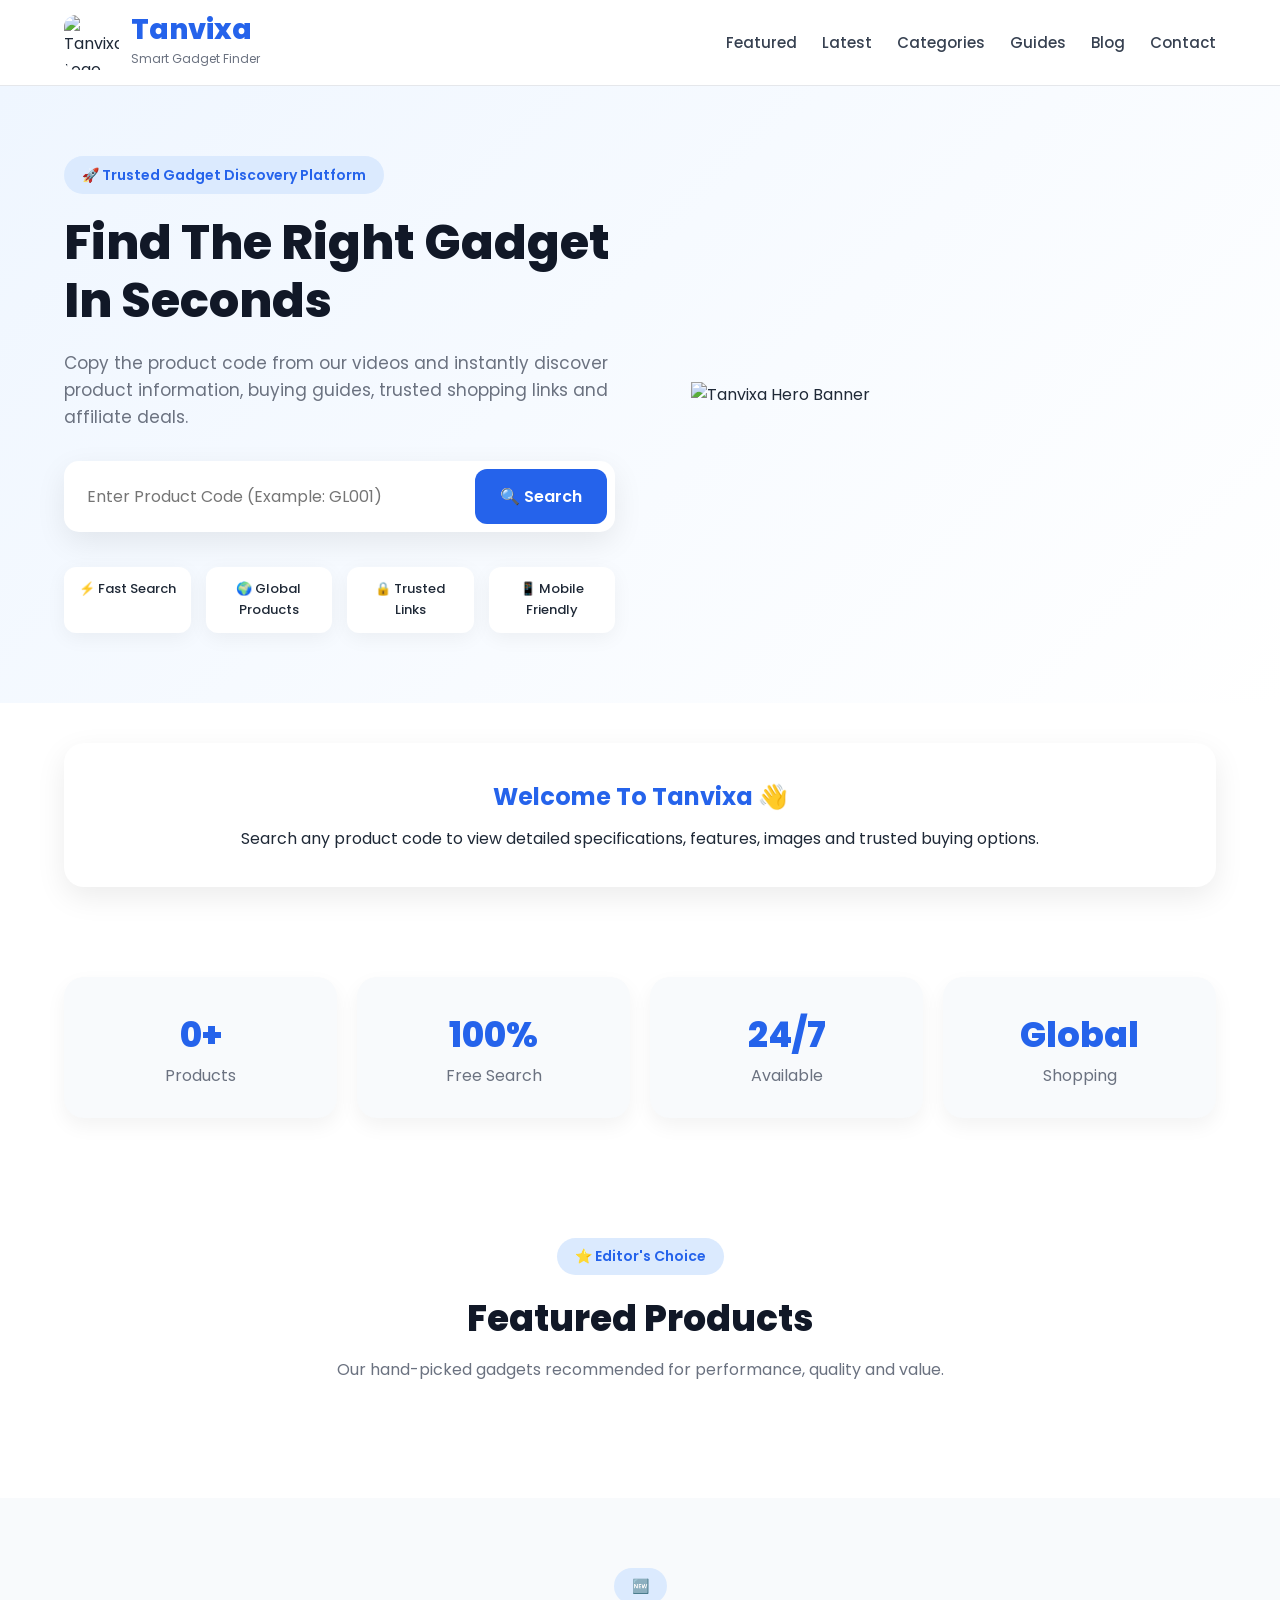
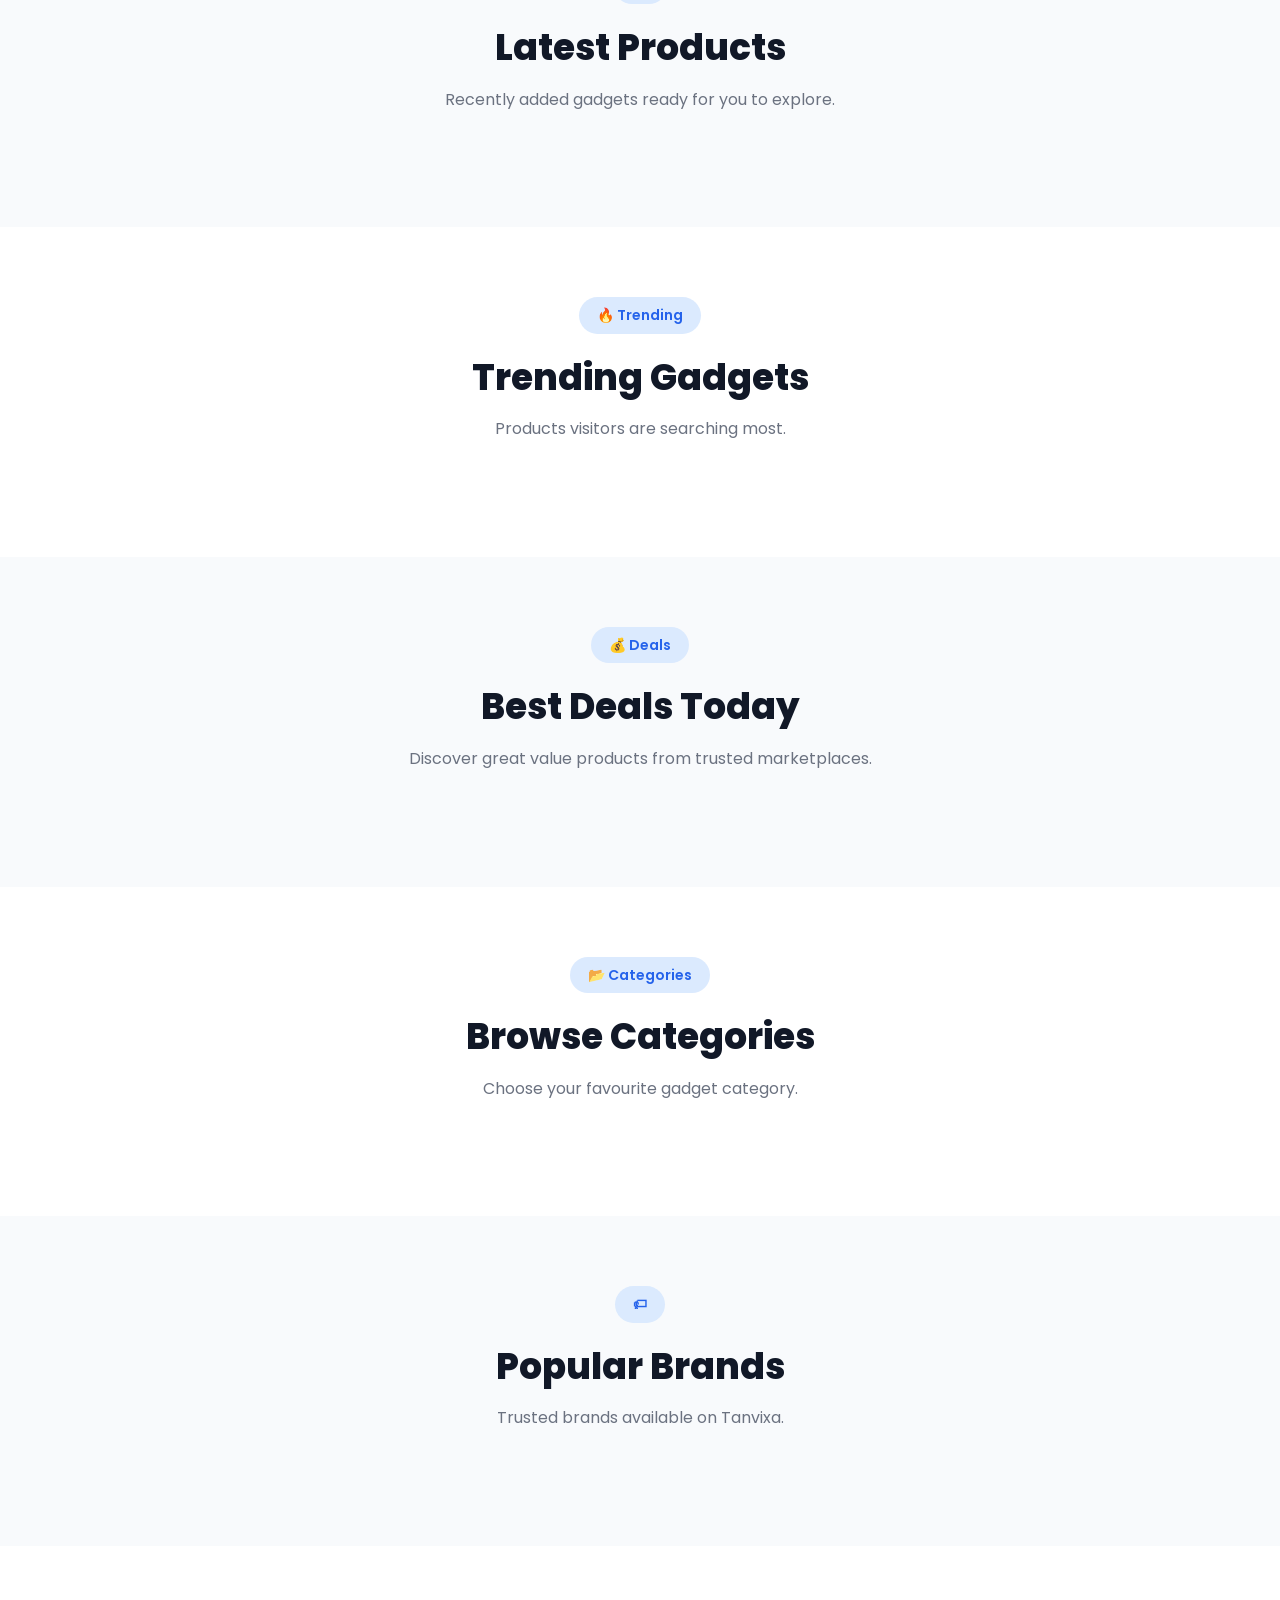
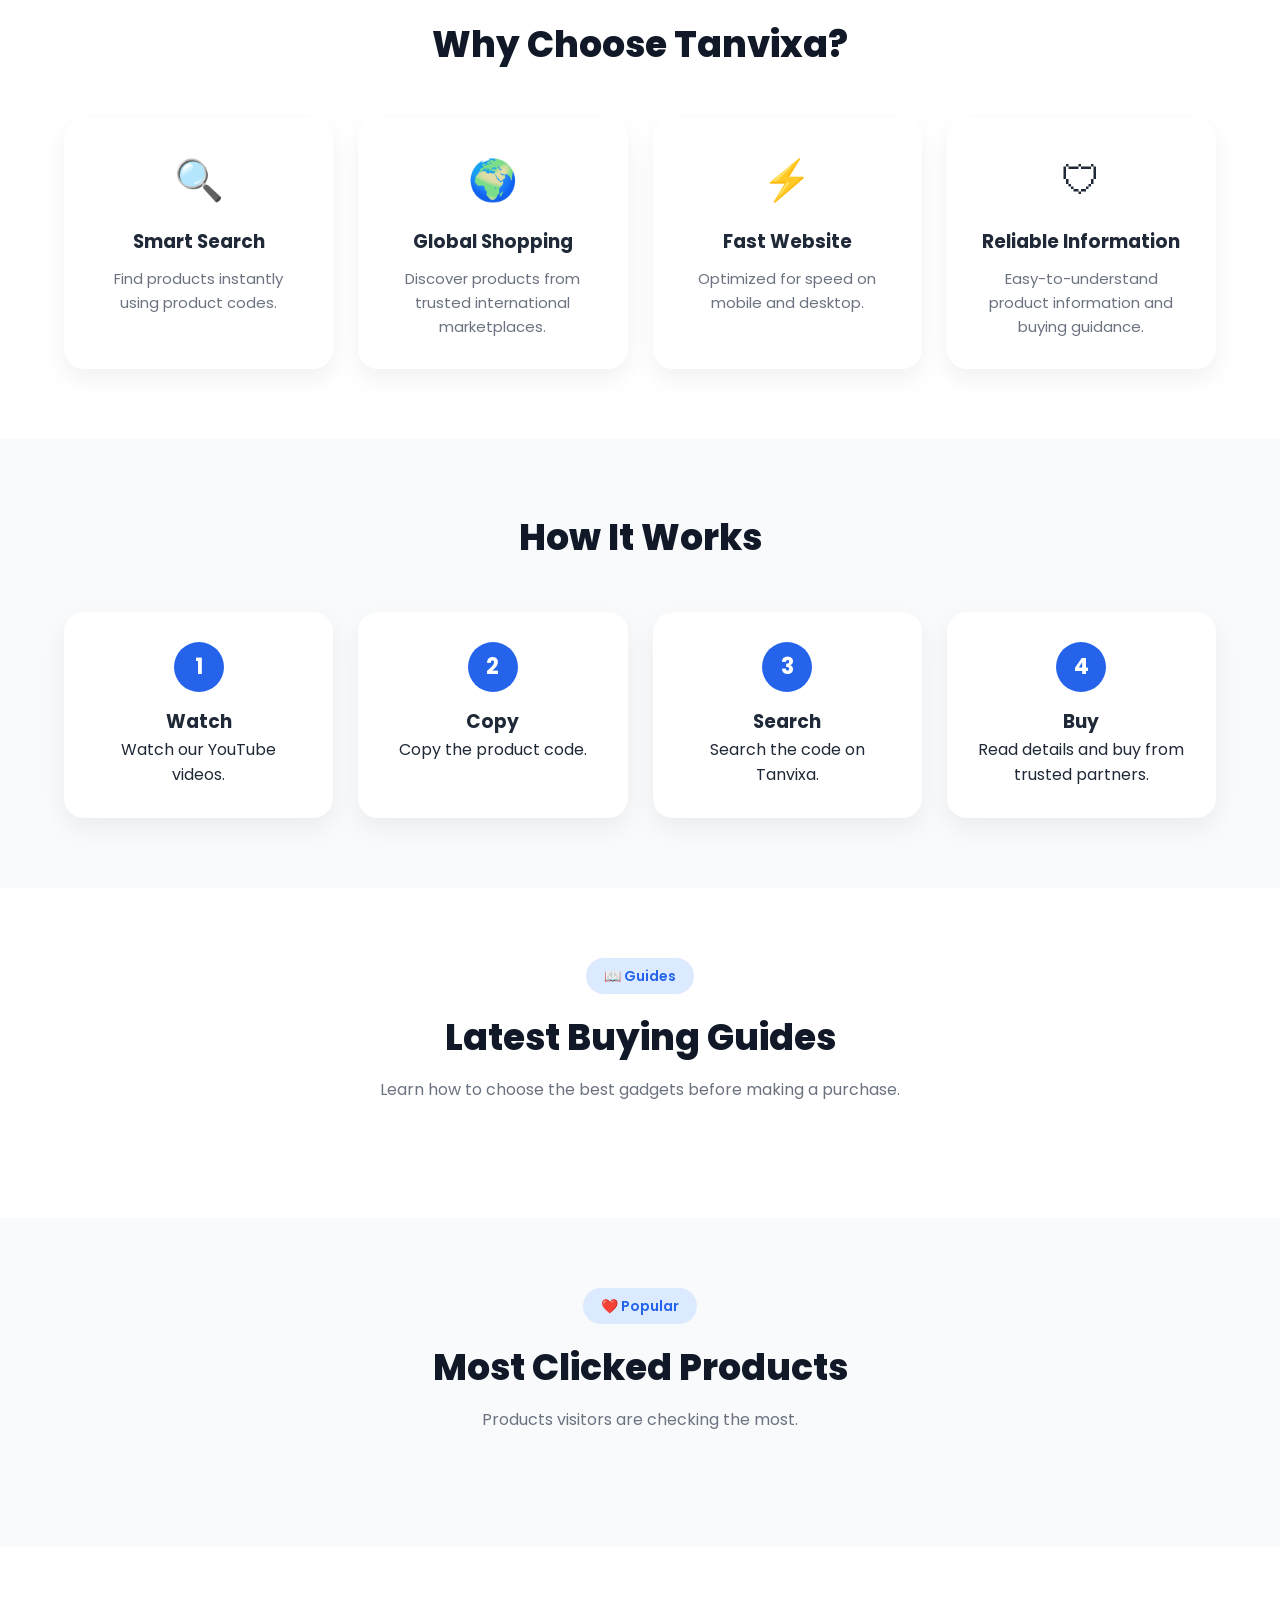
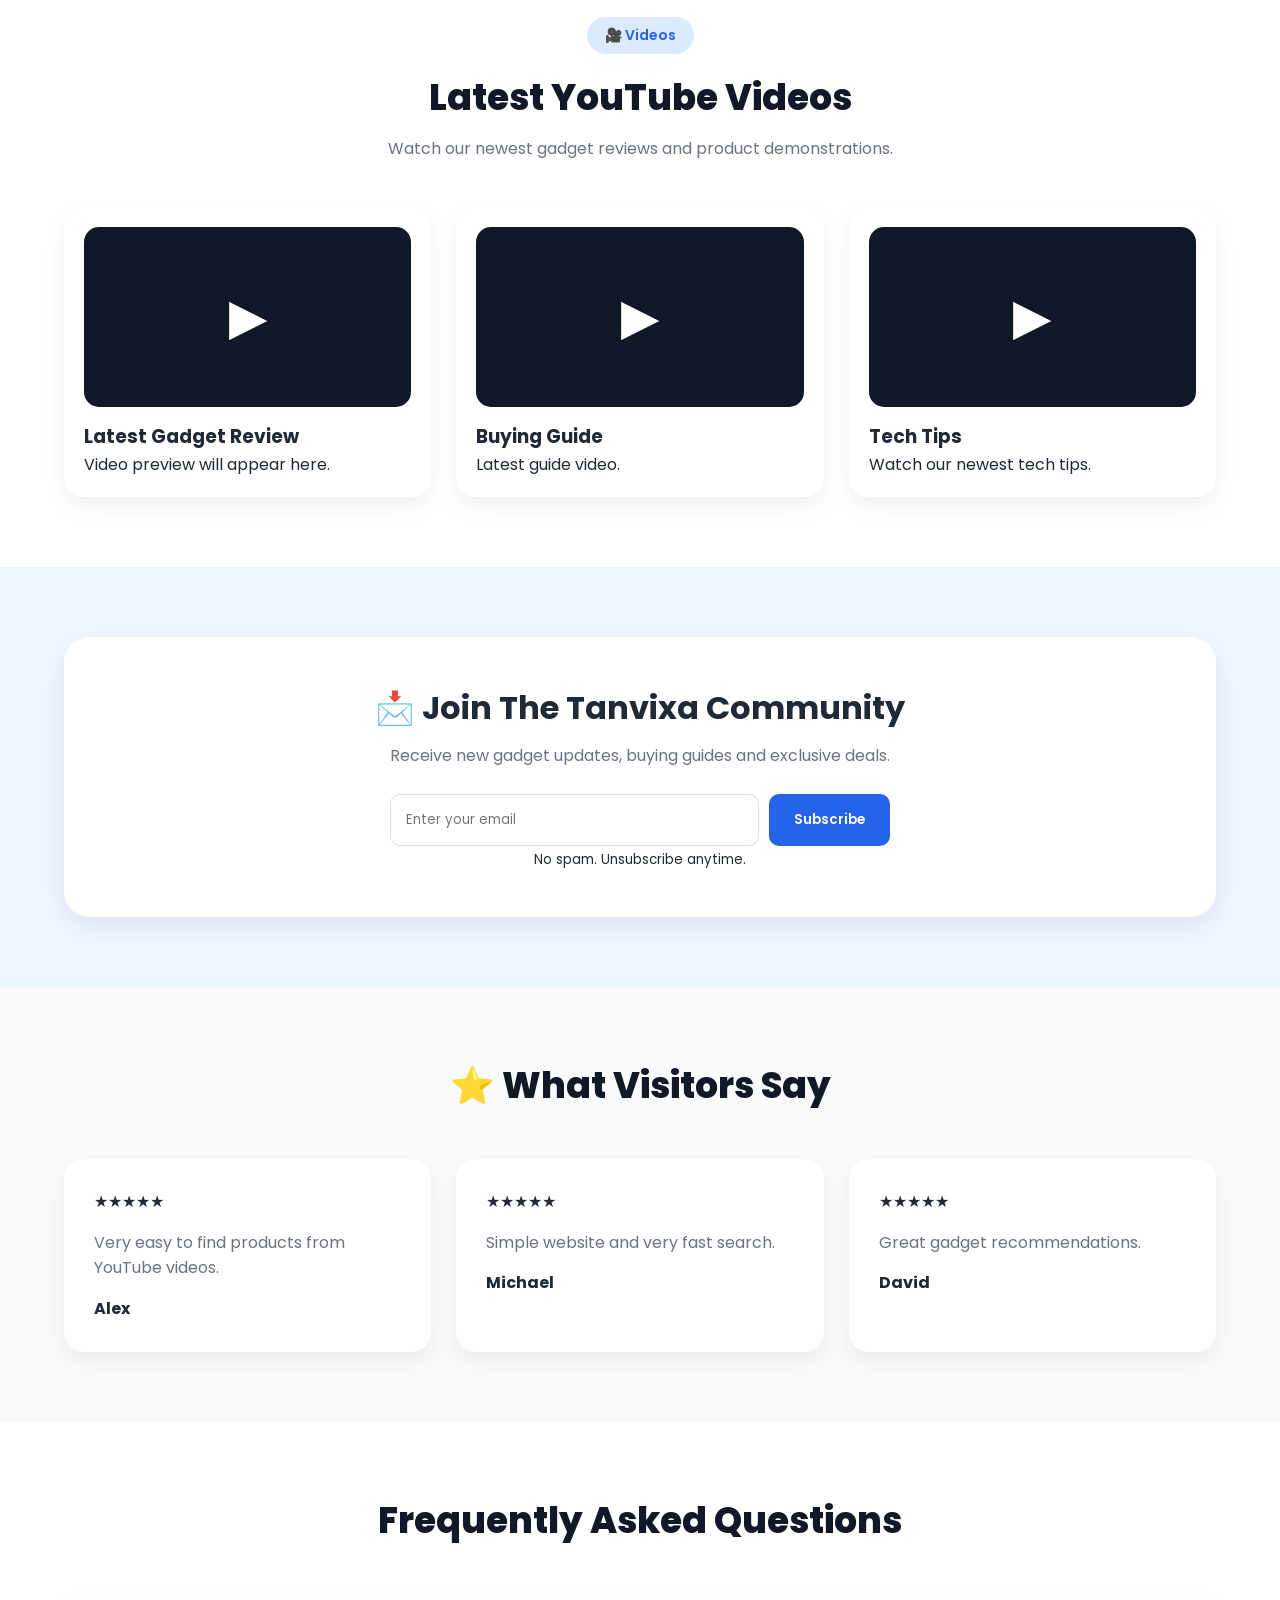
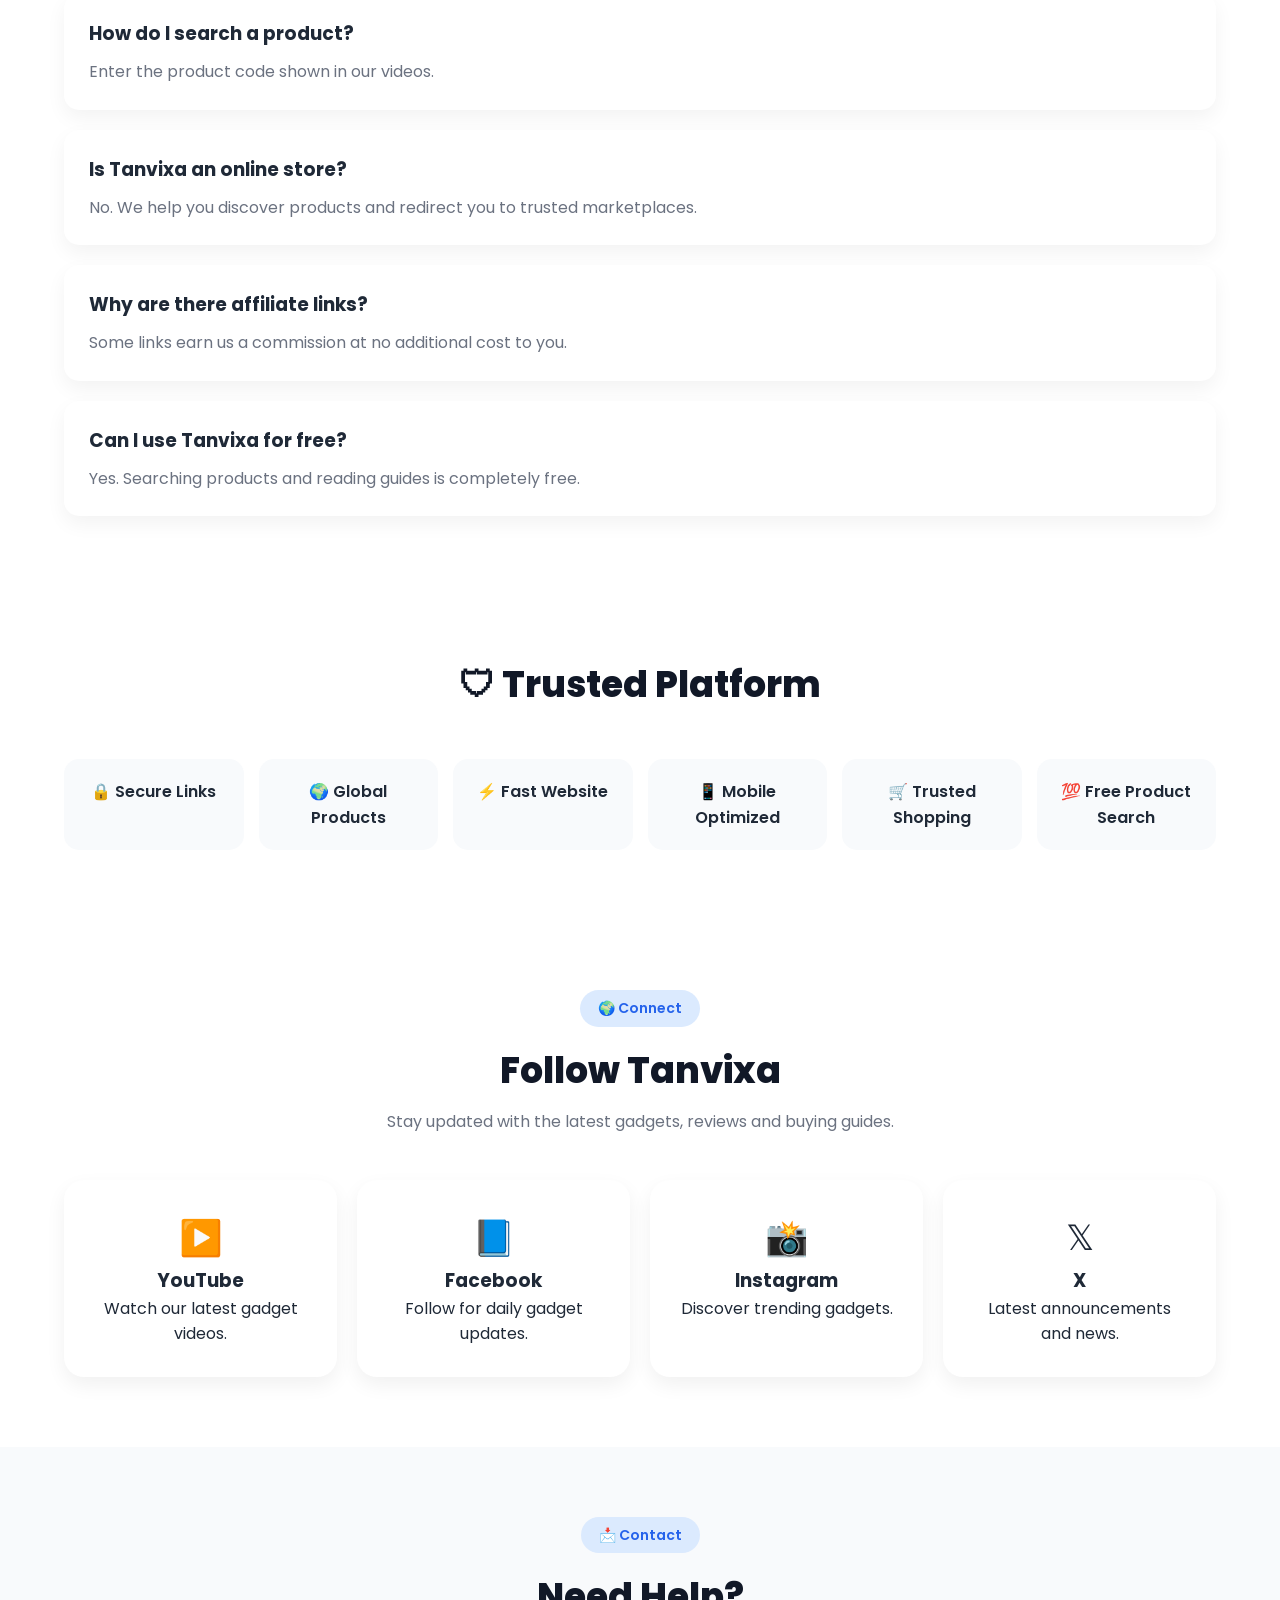
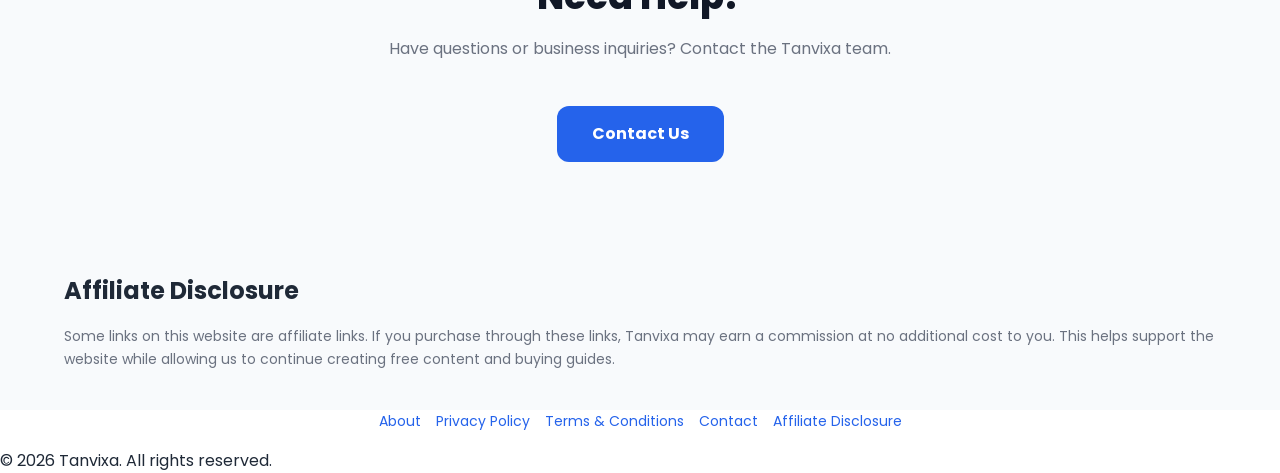
==== index.html @ 08043200 "Update logo image paths in index.html" ====
<!DOCTYPE html>
<html lang="en">

<head>

<!-- ======================================
     BASIC META
====================================== -->

<meta charset="UTF-8">

<meta
name="viewport"
content="width=device-width, initial-scale=1.0">

<meta
http-equiv="X-UA-Compatible"
content="IE=edge">

<title>

Tanvixa | Smart Gadget Finder

</title>

<meta
name="description"
content="Discover smart gadgets, technology products, buying guides and trusted shopping links with Tanvixa.">

<meta
name="keywords"
content="Tanvixa, gadgets, smart gadgets, electronics, affiliate products, buying guide">

<meta
name="author"
content="Tanvixa">

<meta
name="robots"
content="index,follow">

<meta
name="theme-color"
content="#2563EB">

<!-- ======================================
     OPEN GRAPH
====================================== -->

<meta
property="og:type"
content="website">

<meta
property="og:title"
content="Tanvixa | Smart Gadget Finder">

<meta
property="og:description"
content="Search gadget codes and discover the latest smart technology products.">

<meta
property="og:image"
content="images/tanvixalogo.jpg">

<!-- ======================================
     TWITTER
====================================== -->

<meta
name="twitter:card"
content="summary_large_image">

<meta
name="twitter:title"
content="Tanvixa">

<meta
name="twitter:description"
content="Discover Smart Gadgets">

<meta
name="twitter:image"
content="images/tanvixalogo.jpg">

<!-- ======================================
     FAVICON
====================================== -->

<link
rel="icon"
href="images/tanvixalogo.jpg">

<link
rel="apple-touch-icon"
href="images/tanvixalogo.jpg">

<!-- ======================================
     MANIFEST
====================================== -->

<link
rel="manifest"
href="manifest.json">

<!-- ======================================
     GOOGLE FONT
====================================== -->

<link rel="preconnect"
href="https://fonts.googleapis.com">

<link rel="preconnect"
href="https://fonts.gstatic.com"
crossorigin>

<link
href="https://fonts.googleapis.com/css2?family=Poppins:wght@300;400;500;600;700;800&display=swap"
rel="stylesheet">

<!-- ======================================
     CSS
====================================== -->

<link
rel="stylesheet"
href="style.css">

</head>

<body>

<!-- ======================================
     HEADER
====================================== -->

<header class="header">

<div class="container">

<a href="index.html" class="logo">

<img

src="images/tanvixalogo.jpg"

alt="Tanvixa Logo">

<div>

<h1>

Tanvixa

</h1>

<p>

Smart Gadget Finder

</p>

</div>

</a>

<nav class="desktop-menu">

<a href="#featured">

Featured

</a>

<a href="#latest">

Latest

</a>

<a href="#categories">

Categories

</a>

<a href="#guides">

Guides

</a>

<a href="#blog">

Blog

</a>

<a href="#contact">

Contact

</a>

</nav>

</div>

</header>

<!-- ======================================
     HERO
====================================== -->

<section class="hero">

<div class="container hero-content">

<div class="hero-left">

<span class="hero-badge">

🚀 Trusted Gadget Discovery Platform

</span>

<h2>

Find The Right Gadget In Seconds

</h2>

<p>

Copy the product code from our videos and instantly discover product information, buying guides, trusted shopping links and affiliate deals.

</p>

<div class="search-box">

<input

type="text"

id="productCode"

placeholder="Enter Product Code (Example: GL001)"

autocomplete="off">

<button

onclick="searchProduct()">

🔍 Search

</button>

</div>

<div class="hero-features">

<div>

⚡ Fast Search

</div>

<div>

🌍 Global Products

</div>

<div>

🔒 Trusted Links

</div>

<div>

📱 Mobile Friendly

</div>

</div>

</div>

<div class="hero-right">

<img

src="images/hero/hero-banner.png"

alt="Tanvixa Hero Banner"

loading="lazy">

</div>

</div>

</section>

<!-- ======================================
     SEARCH RESULT
====================================== -->

<section class="search-section">

<div class="container">

<div id="result">

<div class="welcome-card">

<h2>

Welcome To Tanvixa 👋

</h2>

<p>

Search any product code to view detailed specifications, features, images and trusted buying options.

</p>

</div>

</div>

</div>

</section>

<!-- ======================================
     LIVE STATS
====================================== -->

<section class="stats-section">

<div class="container">

<div class="stats-grid">

<div class="stat-card">

<h3 id="totalProducts">

0+

</h3>

<p>

Products

</p>

</div>

<div class="stat-card">

<h3>

100%

</h3>

<p>

Free Search

</p>

</div>

<div class="stat-card">

<h3>

24/7

</h3>

<p>

Available

</p>

</div>

<div class="stat-card">

<h3>

Global

</h3>

<p>

Shopping

</p>

</div>

</div>

</div>

</section>

<!-- ===== END OF PART 1 ===== --><!-- ======================================
     FEATURED PRODUCTS
====================================== -->

<section id="featured" class="section">

<div class="container">

<div class="section-header">

<span class="section-badge">

⭐ Editor's Choice

</span>

<h2>

Featured Products

</h2>

<p>

Our hand-picked gadgets recommended for performance, quality and value.

</p>

</div>

<div

id="featuredProducts"

class="product-grid">

<!-- Dynamic Products -->

</div>

</div>

</section>





<!-- ======================================
     LATEST PRODUCTS
====================================== -->

<section id="latest" class="section bg-light">

<div class="container">

<div class="section-header">

<span class="section-badge">

🆕

</span>

<h2>

Latest Products

</h2>

<p>

Recently added gadgets ready for you to explore.

</p>

</div>

<div

id="latestProducts"

class="product-grid">

<!-- Auto Generated -->

</div>

</div>

</section>





<!-- ======================================
     TRENDING PRODUCTS
====================================== -->

<section class="section">

<div class="container">

<div class="section-header">

<span class="section-badge">

🔥 Trending

</span>

<h2>

Trending Gadgets

</h2>

<p>

Products visitors are searching most.

</p>

</div>

<div

id="trendingProducts"

class="product-grid">

<!-- Dynamic -->

</div>

</div>

</section>





<!-- ======================================
     BEST DEALS
====================================== -->

<section class="section bg-light">

<div class="container">

<div class="section-header">

<span class="section-badge">

💰 Deals

</span>

<h2>

Best Deals Today

</h2>

<p>

Discover great value products from trusted marketplaces.

</p>

</div>

<div

id="dealProducts"

class="product-grid">

<!-- Dynamic -->

</div>

</div>

</section>





<!-- ======================================
     SHOP BY CATEGORY
====================================== -->

<section

id="categories"

class="section">

<div class="container">

<div class="section-header">

<span class="section-badge">

📂 Categories

</span>

<h2>

Browse Categories

</h2>

<p>

Choose your favourite gadget category.

</p>

</div>

<div

id="categoryContainer"

class="category-grid">

<!-- Dynamic Categories -->

</div>

</div>

</section>





<!-- ======================================
     TOP BRANDS
====================================== -->

<section class="section bg-light">

<div class="container">

<div class="section-header">

<span class="section-badge">

🏷

</span>

<h2>

Popular Brands

</h2>

<p>

Trusted brands available on Tanvixa.

</p>

</div>

<div

id="brandContainer"

class="brand-grid">

<!-- Dynamic Brands -->

</div>

</div>

</section>





<!-- ======================================
     WHY CHOOSE TANVIXA
====================================== -->

<section class="section">

<div class="container">

<div class="section-header">

<h2>

Why Choose Tanvixa?

</h2>

</div>

<div class="feature-grid">

<div class="feature-card">

<div class="feature-icon">

🔍

</div>

<h3>

Smart Search

</h3>

<p>

Find products instantly using product codes.

</p>

</div>





<div class="feature-card">

<div class="feature-icon">

🌍

</div>

<h3>

Global Shopping

</h3>

<p>

Discover products from trusted international marketplaces.

</p>

</div>





<div class="feature-card">

<div class="feature-icon">

⚡

</div>

<h3>

Fast Website

</h3>

<p>

Optimized for speed on mobile and desktop.

</p>

</div>





<div class="feature-card">

<div class="feature-icon">

🛡

</div>

<h3>

Reliable Information

</h3>

<p>

Easy-to-understand product information and buying guidance.

</p>

</div>

</div>

</div>

</section>





<!-- ======================================
     HOW IT WORKS
====================================== -->

<section class="section bg-light">

<div class="container">

<div class="section-header">

<h2>

How It Works

</h2>

</div>

<div class="steps-grid">

<div class="step-card">

<div class="step-number">

1

</div>

<h3>

Watch

</h3>

<p>

Watch our YouTube videos.

</p>

</div>





<div class="step-card">

<div class="step-number">

2

</div>

<h3>

Copy

</h3>

<p>

Copy the product code.

</p>

</div>





<div class="step-card">

<div class="step-number">

3

</div>

<h3>

Search

</h3>

<p>

Search the code on Tanvixa.

</p>

</div>





<div class="step-card">

<div class="step-number">

4

</div>

<h3>

Buy

</h3>

<p>

Read details and buy from trusted partners.

</p>

</div>

</div>

</div>

</section>

<!-- ===== END OF PART 2 ===== --><!-- ======================================
     BUYING GUIDES
====================================== -->

<section id="guides" class="section">

<div class="container">

<div class="section-header">

<span class="section-badge">

📖 Guides

</span>

<h2>

Latest Buying Guides

</h2>

<p>

Learn how to choose the best gadgets before making a purchase.

</p>

</div>

<div id="guideContainer" class="guide-grid">

<!-- Dynamic Buying Guides -->

</div>

</div>

</section>





<!-- ======================================
     MOST CLICKED PRODUCTS
====================================== -->

<section class="section bg-light">

<div class="container">

<div class="section-header">

<span class="section-badge">

❤️ Popular

</span>

<h2>

Most Clicked Products

</h2>

<p>

Products visitors are checking the most.

</p>

</div>

<div id="popularProducts" class="product-grid">

<!-- Dynamic -->

</div>

</div>

</section>





<!-- ======================================
     LATEST VIDEOS
====================================== -->

<section class="section">

<div class="container">

<div class="section-header">

<span class="section-badge">

🎥 Videos

</span>

<h2>

Latest YouTube Videos

</h2>

<p>

Watch our newest gadget reviews and product demonstrations.

</p>

</div>

<div class="video-grid">

<div class="video-card">

<div class="video-thumbnail">

▶

</div>

<h3>

Latest Gadget Review

</h3>

<p>

Video preview will appear here.

</p>

</div>

<div class="video-card">

<div class="video-thumbnail">

▶

</div>

<h3>

Buying Guide

</h3>

<p>

Latest guide video.

</p>

</div>

<div class="video-card">

<div class="video-thumbnail">

▶

</div>

<h3>

Tech Tips

</h3>

<p>

Watch our newest tech tips.

</p>

</div>

</div>

</div>

</section>





<!-- ======================================
     NEWSLETTER
====================================== -->

<section class="newsletter-section">

<div class="container">

<div class="newsletter-box">

<h2>

📩 Join The Tanvixa Community

</h2>

<p>

Receive new gadget updates, buying guides and exclusive deals.

</p>

<form class="newsletter-form">

<input

type="email"

placeholder="Enter your email"

required>

<button type="submit">

Subscribe

</button>

</form>

<small>

No spam. Unsubscribe anytime.

</small>

</div>

</div>

</section>





<!-- ======================================
     USER REVIEWS
====================================== -->

<section class="section bg-light">

<div class="container">

<div class="section-header">

<h2>

⭐ What Visitors Say

</h2>

</div>

<div class="review-grid">

<div class="review-card">

★★★★★

<p>

Very easy to find products from YouTube videos.

</p>

<strong>

Alex

</strong>

</div>

<div class="review-card">

★★★★★

<p>

Simple website and very fast search.

</p>

<strong>

Michael

</strong>

</div>

<div class="review-card">

★★★★★

<p>

Great gadget recommendations.

</p>

<strong>

David

</strong>

</div>

</div>

</div>

</section>





<!-- ======================================
     FAQ
====================================== -->

<section class="section">

<div class="container">

<div class="section-header">

<h2>

Frequently Asked Questions

</h2>

</div>

<div class="faq-container">

<div class="faq-item">

<h3>

How do I search a product?

</h3>

<p>

Enter the product code shown in our videos.

</p>

</div>

<div class="faq-item">

<h3>

Is Tanvixa an online store?

</h3>

<p>

No. We help you discover products and redirect you to trusted marketplaces.

</p>

</div>

<div class="faq-item">

<h3>

Why are there affiliate links?

</h3>

<p>

Some links earn us a commission at no additional cost to you.

</p>

</div>

<div class="faq-item">

<h3>

Can I use Tanvixa for free?

</h3>

<p>

Yes. Searching products and reading guides is completely free.

</p>

</div>

</div>

</div>

</section>





<!-- ======================================
     TRUST SECTION
====================================== -->

<section class="trust-section">

<div class="container">

<div class="section-header">

<h2>

🛡 Trusted Platform

</h2>

</div>

<div class="trust-grid">

<div class="trust-card">

🔒 Secure Links

</div>

<div class="trust-card">

🌍 Global Products

</div>

<div class="trust-card">

⚡ Fast Website

</div>

<div class="trust-card">

📱 Mobile Optimized

</div>

<div class="trust-card">

🛒 Trusted Shopping

</div>

<div class="trust-card">

💯 Free Product Search

</div>

</div>

</div>

</section>

<!-- ===== END OF PART 3 ===== --><!-- ======================================
     SOCIAL MEDIA
====================================== -->

<section class="section social-section">

<div class="container">

<div class="section-header">

<span class="section-badge">

🌍 Connect

</span>

<h2>

Follow Tanvixa

</h2>

<p>

Stay updated with the latest gadgets, reviews and buying guides.

</p>

</div>

<div class="social-grid">

<a href="#" class="social-card">

▶️

<h3>YouTube</h3>

<p>Watch our latest gadget videos.</p>

</a>

<a href="#" class="social-card">

📘

<h3>Facebook</h3>

<p>Follow for daily gadget updates.</p>

</a>

<a href="#" class="social-card">

📸

<h3>Instagram</h3>

<p>Discover trending gadgets.</p>

</a>

<a href="#" class="social-card">

𝕏

<h3>X</h3>

<p>Latest announcements and news.</p>

</a>

</div>

</div>

</section>





<!-- ======================================
     CONTACT
====================================== -->

<section id="contact" class="section bg-light">

<div class="container">

<div class="section-header">

<span class="section-badge">

📩 Contact

</span>

<h2>

Need Help?

</h2>

<p>

Have questions or business inquiries? Contact the Tanvixa team.

</p>

</div>

<div class="contact-card">

<a href="contact.html" class="primary-btn">

Contact Us

</a>

</div>

</div>

</section>





<!-- ======================================
     AFFILIATE DISCLOSURE
====================================== -->

<section class="affiliate-disclosure">

<div class="container">

<h2>

Affiliate Disclosure

</h2>

<p>

Some links on this website are affiliate links. If you purchase through these links, Tanvixa may earn a commission at no additional cost to you. This helps support the website while allowing us to continue creating free content and buying guides.

</p>

</div>

</section>





<!-- ======================================
     FOOTER
====================================== -->

<footer>

<div class="footer-links">

<a href="about.html">About</a>

<a href="privacy.html">Privacy Policy</a>

<a href="terms.html">Terms & Conditions</a>

<a href="contact.html">Contact</a>

<a href="disclosure.html">Affiliate Disclosure</a>

</div>


<p>
© 2026 Tanvixa. All rights reserved.
</p>


</footer>




<!-- ======================================
     SEO SCHEMA
====================================== -->

<script type="application/ld+json">

{

"@context":"https://schema.org",

"@type":"WebSite",

"name":"Tanvixa",

"url":"https://tanvixa.github.io/",

"description":"Smart Gadget Finder and Buying Guide Platform",

"potentialAction":{

"@type":"SearchAction",

"target":"https://tanvixa.github.io/?search={search_term_string}",

"query-input":"required name=search_term_string"

}

}

</script>





<!-- ======================================
     JAVASCRIPT
====================================== -->

<script src="script.js"></script>

</body>

</html>
---- style.css ----
/* =====================================================
   TANVIXA SMART GADGET FINDER

   STYLE.CSS PART 1

   Global
   Header
   Hero
   Search

===================================================== */



/* ======================================
   GOOGLE RESET
====================================== */


*{

margin:0;

padding:0;

box-sizing:border-box;

font-family:'Poppins',sans-serif;

}



html{

scroll-behavior:smooth;

}



body{

background:#ffffff;

color:#1f2937;

line-height:1.6;

overflow-x:hidden;

}



img{

max-width:100%;

display:block;

}



a{

text-decoration:none;

color:inherit;

}



ul{

list-style:none;

}









/* ======================================
   CONTAINER
====================================== */


.container{

width:90%;

max-width:1200px;

margin:auto;

}









/* ======================================
   HEADER
====================================== */


.header{

background:#ffffff;

position:sticky;

top:0;

z-index:1000;

border-bottom:1px solid #e5e7eb;

}



.header .container{

display:flex;

align-items:center;

justify-content:space-between;

padding:15px 0;

}









/* ======================================
   LOGO
====================================== */


.logo{

display:flex;

align-items:center;

gap:12px;

}



.logo img{

width:55px;

height:55px;

object-fit:cover;

border-radius:12px;

}



.logo h1{

font-size:28px;

font-weight:800;

color:#2563eb;

line-height:1;

}



.logo p{

font-size:12px;

color:#6b7280;

margin-top:5px;

}









/* ======================================
   DESKTOP MENU
====================================== */


.desktop-menu{

display:flex;

gap:25px;

align-items:center;

}



.desktop-menu a{

font-size:15px;

font-weight:500;

color:#374151;

transition:.3s;

}



.desktop-menu a:hover{

color:#2563eb;

}









/* ======================================
   HERO SECTION
====================================== */


.hero{

padding:70px 0;

background:

linear-gradient(

135deg,

#eff6ff,

#ffffff

);

}



.hero-content{

display:grid;

grid-template-columns:

1fr 1fr;

gap:50px;

align-items:center;

}



.hero-badge{

display:inline-block;

background:#dbeafe;

color:#2563eb;

padding:8px 18px;

border-radius:30px;

font-size:14px;

font-weight:600;

margin-bottom:20px;

}



.hero-left h2{

font-size:48px;

line-height:1.2;

font-weight:800;

color:#111827;

margin-bottom:20px;

}



.hero-left p{

font-size:17px;

color:#6b7280;

max-width:550px;

margin-bottom:30px;

}









/* ======================================
   SEARCH BOX
====================================== */


.search-box{

display:flex;

max-width:600px;

background:#ffffff;

padding:8px;

border-radius:15px;

box-shadow:

0 10px 30px rgba(0,0,0,.08);

}



.search-box input{

flex:1;

border:none;

outline:none;

padding:15px;

font-size:16px;

color:#374151;

}



.search-box button{

border:none;

background:#2563eb;

color:white;

padding:15px 25px;

border-radius:12px;

cursor:pointer;

font-size:16px;

font-weight:600;

transition:.3s;

}



.search-box button:hover{

background:#1d4ed8;

transform:translateY(-2px);

}









/* ======================================
   HERO FEATURES
====================================== */


.hero-features{

display:grid;

grid-template-columns:

repeat(4,1fr);

gap:15px;

margin-top:35px;

}



.hero-features div{

background:white;

padding:12px;

border-radius:12px;

font-size:13px;

text-align:center;

box-shadow:

0 5px 20px rgba(0,0,0,.05);

font-weight:500;

}









/* ======================================
   HERO IMAGE
====================================== */


.hero-right img{

width:100%;

max-width:500px;

margin:auto;

animation:

floatImage 4s ease-in-out infinite;

}



@keyframes floatImage{


0%{

transform:translateY(0);

}



50%{

transform:translateY(-10px);

}



100%{

transform:translateY(0);

}


}









/* ======================================
   RESPONSIVE TABLET
====================================== */


@media(max-width:900px){



.hero-content{

grid-template-columns:1fr;

text-align:center;

}



.hero-left p{

margin-left:auto;

margin-right:auto;

}



.search-box{

margin:auto;

}



.desktop-menu{

display:none;

}



.hero-features{

grid-template-columns:

repeat(2,1fr);

}



.hero-left h2{

font-size:38px;

}



}









/* ======================================
   MOBILE
====================================== */


@media(max-width:600px){



.header .container{

padding:10px 0;

}



.logo img{

width:45px;

height:45px;

}



.logo h1{

font-size:22px;

}



.hero{

padding:45px 0;

}



.hero-left h2{

font-size:30px;

}



.hero-left p{

font-size:15px;

}



.search-box{

flex-direction:column;

background:none;

box-shadow:none;

gap:10px;

}



.search-box input{

background:white;

border-radius:12px;

box-shadow:

0 5px 20px rgba(0,0,0,.08);

}



.search-box button{

width:100%;

}



.hero-features{

grid-template-columns:1fr;

}



}/* =====================================================
   TANVIXA STYLE.CSS PART 2

   Product Cards
   Homepage Sections
===================================================== */





/* ======================================
   COMMON SECTION
====================================== */


.section{

padding:70px 0;

}



.bg-light{

background:#f8fafc;

}



.section-header{

text-align:center;

max-width:700px;

margin:0 auto 45px;

}



.section-badge{

display:inline-block;

background:#dbeafe;

color:#2563eb;

padding:7px 18px;

border-radius:30px;

font-size:14px;

font-weight:600;

margin-bottom:15px;

}



.section-header h2{

font-size:36px;

font-weight:800;

color:#111827;

margin-bottom:10px;

}



.section-header p{

color:#6b7280;

font-size:16px;

}









/* ======================================
   SEARCH RESULT AREA
====================================== */


.search-section{

padding:40px 0;

}



.welcome-card,
.message-card,
.error-card{

background:white;

padding:35px;

border-radius:20px;

text-align:center;

box-shadow:

0 10px 30px rgba(0,0,0,.08);

}



.welcome-card h2{

color:#2563eb;

margin-bottom:10px;

}



.error-card{

color:#dc2626;

}









/* ======================================
   PRODUCT SEARCH CARD
====================================== */


.product-card{

display:grid;

grid-template-columns:

350px 1fr;

gap:35px;

background:white;

padding:35px;

border-radius:25px;

box-shadow:

0 15px 40px rgba(0,0,0,.08);

margin-bottom:40px;

}



.product-image img{

width:100%;

height:350px;

object-fit:contain;

border-radius:20px;

background:#f9fafb;

}



.product-info h2{

font-size:28px;

font-weight:800;

margin-bottom:15px;

color:#111827;

}



.product-code{

background:#eff6ff;

color:#2563eb;

display:inline-block;

padding:8px 15px;

border-radius:10px;

font-size:14px;

margin-bottom:20px;

}



.product-description p{

color:#6b7280;

margin-bottom:12px;

}



.product-features{

margin-top:25px;

}



.product-features h3{

font-size:20px;

margin-bottom:15px;

}



.product-features li{

margin-bottom:8px;

color:#374151;

}









/* ======================================
   BUY BUTTON
====================================== */


.buy-button{

display:inline-block;

margin-top:25px;

background:#2563eb;

color:white;

padding:15px 35px;

border-radius:12px;

font-weight:700;

font-size:16px;

transition:.3s;

}



.buy-button:hover{

background:#1d4ed8;

transform:translateY(-3px);

box-shadow:

0 10px 20px rgba(37,99,235,.3);

}



.affiliate-note{

margin-top:20px;

font-size:12px;

color:#6b7280;

line-height:1.5;

}









/* ======================================
   PRODUCT GRID
====================================== */


.product-grid{

display:grid;

grid-template-columns:

repeat(3,1fr);

gap:25px;

}









/* ======================================
   SMALL PRODUCT CARD
====================================== */


.small-product-card{

background:white;

border-radius:20px;

overflow:hidden;

box-shadow:

0 10px 25px rgba(0,0,0,.06);

transition:.3s;

}



.small-product-card:hover{

transform:translateY(-8px);

}



.small-product-image{

height:220px;

background:#f9fafb;

display:flex;

align-items:center;

justify-content:center;

}



.small-product-image img{

width:100%;

height:100%;

object-fit:contain;

padding:15px;

}



.small-product-info{

padding:20px;

}



.small-product-info h3{

font-size:17px;

font-weight:700;

height:55px;

overflow:hidden;

}



.small-code{

display:inline-block;

margin:15px 0;

background:#eff6ff;

color:#2563eb;

padding:5px 12px;

border-radius:20px;

font-size:13px;

}









/* ======================================
   VIEW BUTTON
====================================== */


.view-button{

display:block;

text-align:center;

background:#111827;

color:white;

padding:10px;

border-radius:10px;

font-weight:600;

transition:.3s;

}



.view-button:hover{

background:#2563eb;

}









/* ======================================
   CATEGORY GRID
====================================== */


.category-grid{

display:grid;

grid-template-columns:

repeat(4,1fr);

gap:20px;

}



.category-card{

background:white;

padding:25px;

text-align:center;

border-radius:18px;

box-shadow:

0 8px 25px rgba(0,0,0,.06);

transition:.3s;

cursor:pointer;

}



.category-card:hover{

transform:translateY(-5px);

background:#eff6ff;

}



.category-card h3{

font-size:18px;

color:#111827;

}









/* ======================================
   BRAND GRID
====================================== */


.brand-grid{

display:grid;

grid-template-columns:

repeat(6,1fr);

gap:20px;

}



.brand-card{

background:white;

padding:20px;

border-radius:15px;

text-align:center;

box-shadow:

0 8px 20px rgba(0,0,0,.05);

font-weight:700;

transition:.3s;

}



.brand-card:hover{

color:#2563eb;

transform:translateY(-5px);

}









/* ======================================
   RESPONSIVE TABLET
====================================== */


@media(max-width:900px){


.product-grid{

grid-template-columns:

repeat(2,1fr);

}



.product-card{

grid-template-columns:1fr;

}



.category-grid{

grid-template-columns:

repeat(2,1fr);

}



.brand-grid{

grid-template-columns:

repeat(3,1fr);

}


}









/* ======================================
   MOBILE
====================================== */


@media(max-width:600px){


.section{

padding:45px 0;

}



.section-header h2{

font-size:28px;

}



.product-grid{

grid-template-columns:1fr;

}



.product-card{

padding:20px;

}



.product-image img{

height:250px;

}



.product-info h2{

font-size:22px;

}



.category-grid{

grid-template-columns:1fr;

}



.brand-grid{

grid-template-columns:

repeat(2,1fr);

}



}/* =====================================================
   TANVIXA STYLE.CSS PART 3

   Final Homepage Sections
   Footer
   Responsive

===================================================== */





/* ======================================
   STATS SECTION
====================================== */


.stats-section{

padding:50px 0;

background:#ffffff;

}



.stats-grid{

display:grid;

grid-template-columns:

repeat(4,1fr);

gap:20px;

}



.stat-card{

background:#f8fafc;

padding:30px;

text-align:center;

border-radius:20px;

box-shadow:

0 8px 20px rgba(0,0,0,.05);

}



.stat-card h3{

font-size:35px;

color:#2563eb;

font-weight:800;

}



.stat-card p{

color:#6b7280;

}









/* ======================================
   FEATURE GRID
====================================== */


.feature-grid{

display:grid;

grid-template-columns:

repeat(4,1fr);

gap:25px;

}



.feature-card{

background:white;

padding:30px;

border-radius:20px;

box-shadow:

0 10px 25px rgba(0,0,0,.06);

text-align:center;

transition:.3s;

}



.feature-card:hover{

transform:translateY(-8px);

}



.feature-icon{

font-size:40px;

margin-bottom:15px;

}



.feature-card h3{

margin-bottom:10px;

}



.feature-card p{

color:#6b7280;

font-size:15px;

}









/* ======================================
   HOW IT WORKS
====================================== */


.steps-grid{

display:grid;

grid-template-columns:

repeat(4,1fr);

gap:25px;

}



.step-card{

background:white;

padding:30px;

border-radius:20px;

text-align:center;

box-shadow:

0 10px 25px rgba(0,0,0,.06);

}



.step-number{

width:50px;

height:50px;

margin:auto;

display:flex;

align-items:center;

justify-content:center;

background:#2563eb;

color:white;

border-radius:50%;

font-size:22px;

font-weight:700;

margin-bottom:15px;

}









/* ======================================
   GUIDE SECTION
====================================== */


.guide-grid{

display:grid;

grid-template-columns:

repeat(3,1fr);

gap:25px;

}



.guide-card{

background:white;

padding:30px;

border-radius:20px;

box-shadow:

0 10px 25px rgba(0,0,0,.06);

}



.guide-icon{

font-size:35px;

margin-bottom:15px;

}



.guide-card h3{

margin-bottom:10px;

}



.guide-card p{

color:#6b7280;

}



.guide-card a{

display:inline-block;

margin-top:15px;

color:#2563eb;

font-weight:600;

}









/* ======================================
   VIDEO SECTION
====================================== */


.video-grid{

display:grid;

grid-template-columns:

repeat(3,1fr);

gap:25px;

}



.video-card{

background:white;

padding:20px;

border-radius:20px;

box-shadow:

0 10px 25px rgba(0,0,0,.06);

}



.video-thumbnail{

height:180px;

background:#111827;

color:white;

display:flex;

align-items:center;

justify-content:center;

font-size:50px;

border-radius:15px;

margin-bottom:15px;

}









/* ======================================
   NEWSLETTER
====================================== */


.newsletter-section{

padding:70px 0;

background:#eff6ff;

}



.newsletter-box{

background:white;

padding:45px;

border-radius:25px;

text-align:center;

box-shadow:

0 10px 30px rgba(0,0,0,.08);

}



.newsletter-box h2{

font-size:32px;

margin-bottom:10px;

}



.newsletter-box p{

color:#6b7280;

margin-bottom:25px;

}



.newsletter-form{

display:flex;

max-width:500px;

margin:auto;

gap:10px;

}



.newsletter-form input{

flex:1;

padding:15px;

border:1px solid #ddd;

border-radius:10px;

outline:none;

}



.newsletter-form button{

background:#2563eb;

color:white;

border:none;

padding:15px 25px;

border-radius:10px;

cursor:pointer;

font-weight:600;

}









/* ======================================
   REVIEW SECTION
====================================== */


.review-grid{

display:grid;

grid-template-columns:

repeat(3,1fr);

gap:25px;

}



.review-card{

background:white;

padding:30px;

border-radius:20px;

box-shadow:

0 10px 25px rgba(0,0,0,.06);

}



.review-card p{

margin:15px 0;

color:#6b7280;

}









/* ======================================
   FAQ
====================================== */


.faq-container{

display:grid;

gap:20px;

}



.faq-item{

background:white;

padding:25px;

border-radius:15px;

box-shadow:

0 8px 20px rgba(0,0,0,.05);

}



.faq-item h3{

margin-bottom:10px;

}



.faq-item p{

color:#6b7280;

}









/* ======================================
   TRUST SECTION
====================================== */


.trust-section{

padding:70px 0;

}



.trust-grid{

display:grid;

grid-template-columns:

repeat(6,1fr);

gap:15px;

}



.trust-card{

background:#f8fafc;

padding:20px;

border-radius:15px;

text-align:center;

font-weight:600;

}









/* ======================================
   SOCIAL SECTION
====================================== */


.social-grid{

display:grid;

grid-template-columns:

repeat(4,1fr);

gap:20px;

}



.social-card{

background:white;

padding:30px;

border-radius:20px;

text-align:center;

box-shadow:

0 8px 20px rgba(0,0,0,.06);

transition:.3s;

}



.social-card:hover{

transform:translateY(-5px);

color:#2563eb;

}



.social-card:first-letter{

font-size:35px;

}









/* ======================================
   CONTACT
====================================== */


.contact-card{

text-align:center;

}



.primary-btn{

display:inline-block;

background:#2563eb;

color:white;

padding:15px 35px;

border-radius:12px;

font-weight:700;

}









/* ======================================
   AFFILIATE DISCLOSURE
====================================== */


.affiliate-disclosure{

padding:40px 0;

background:#f8fafc;

}



.affiliate-disclosure h2{

margin-bottom:15px;

}



.affiliate-disclosure p{

color:#6b7280;

font-size:14px;

}









/* ======================================
   FOOTER
====================================== */


.footer{

background:#111827;

color:white;

padding:60px 0 25px;

}



.footer-grid{

display:grid;

grid-template-columns:

repeat(3,1fr);

gap:40px;

}



.footer h3{

margin-bottom:15px;

}



.footer p,

.footer a{

color:#cbd5e1;

font-size:14px;

}



.footer li{

margin-bottom:8px;

}



.footer hr{

margin:35px 0;

border-color:#374151;

}



.copyright{

text-align:center;

}









/* ======================================
   TABLET RESPONSIVE
====================================== */


@media(max-width:900px){


.stats-grid,

.feature-grid,

.steps-grid{

grid-template-columns:

repeat(2,1fr);

}



.guide-grid,

.video-grid,

.review-grid{

grid-template-columns:

repeat(2,1fr);

}



.trust-grid{

grid-template-columns:

repeat(3,1fr);

}



.social-grid{

grid-template-columns:

repeat(2,1fr);

}


}









/* ======================================
   MOBILE RESPONSIVE
====================================== */


@media(max-width:600px){



.stats-grid,

.feature-grid,

.steps-grid,

.guide-grid,

.video-grid,

.review-grid,

.social-grid{

grid-template-columns:1fr;

}



.trust-grid{

grid-template-columns:

repeat(2,1fr);

}



.newsletter-box{

padding:25px;

}



.newsletter-box h2{

font-size:25px;

}



.newsletter-form{

flex-direction:column;

}



.footer-grid{

grid-template-columns:1fr;

}



}
.footer-links {
    display:flex;
    justify-content:center;
    gap:15px;
    flex-wrap:wrap;
    margin-bottom:15px;
}

.footer-links a {
    text-decoration:none;
    color:#2563EB;
    font-size:14px;
}

.footer-links a:hover {
    text-decoration:underline;
}
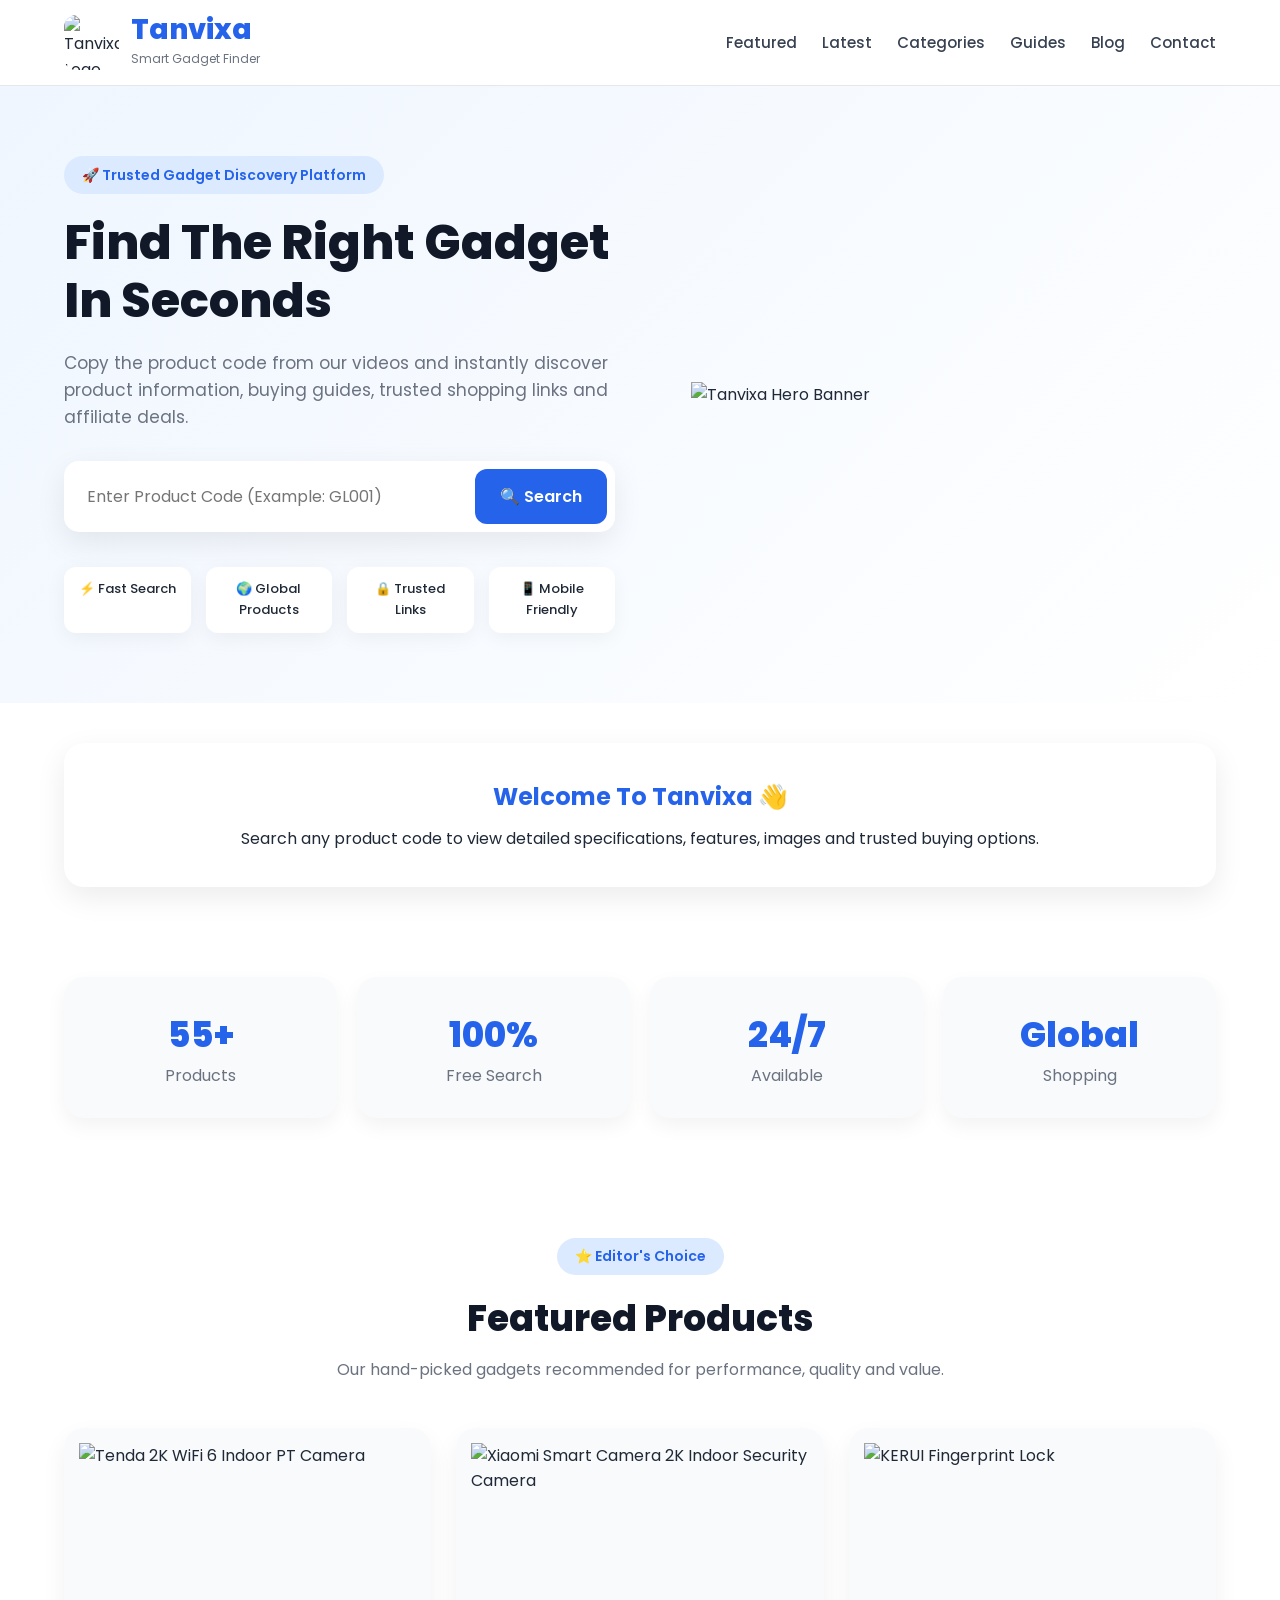
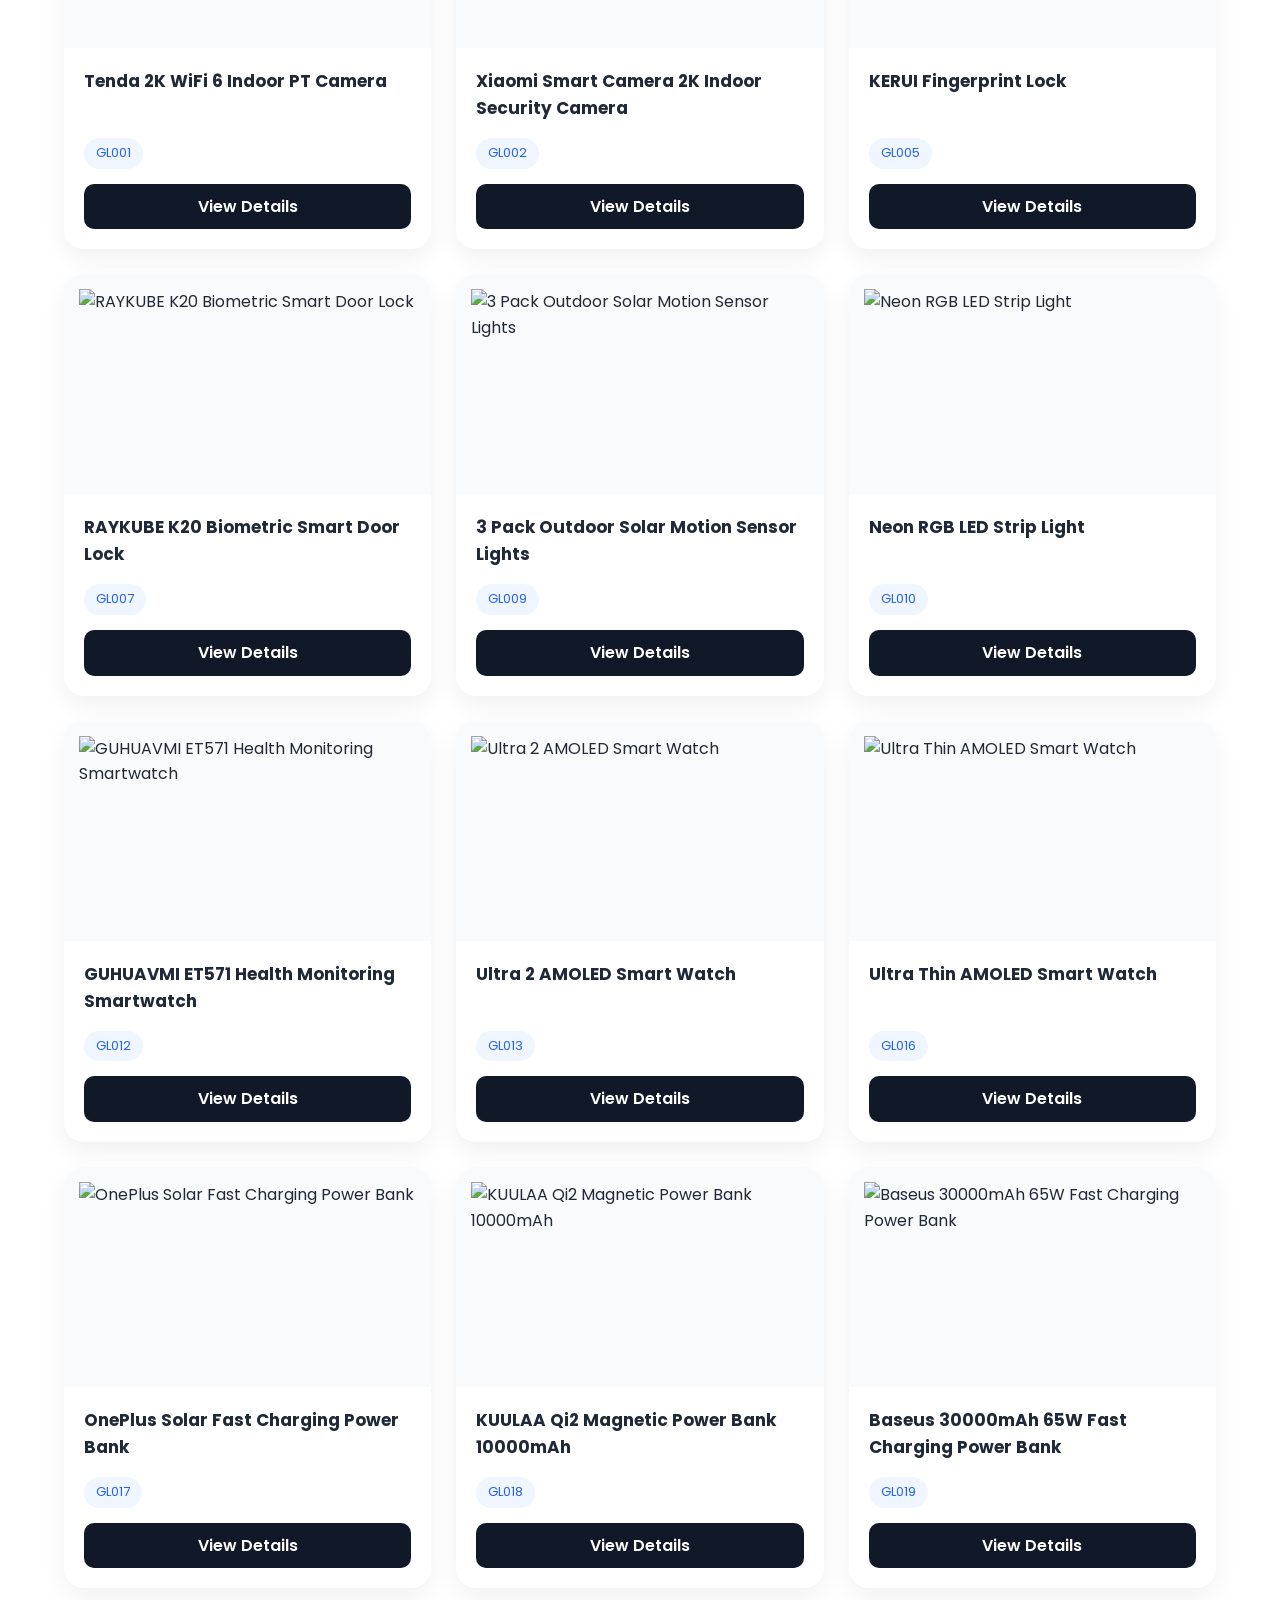
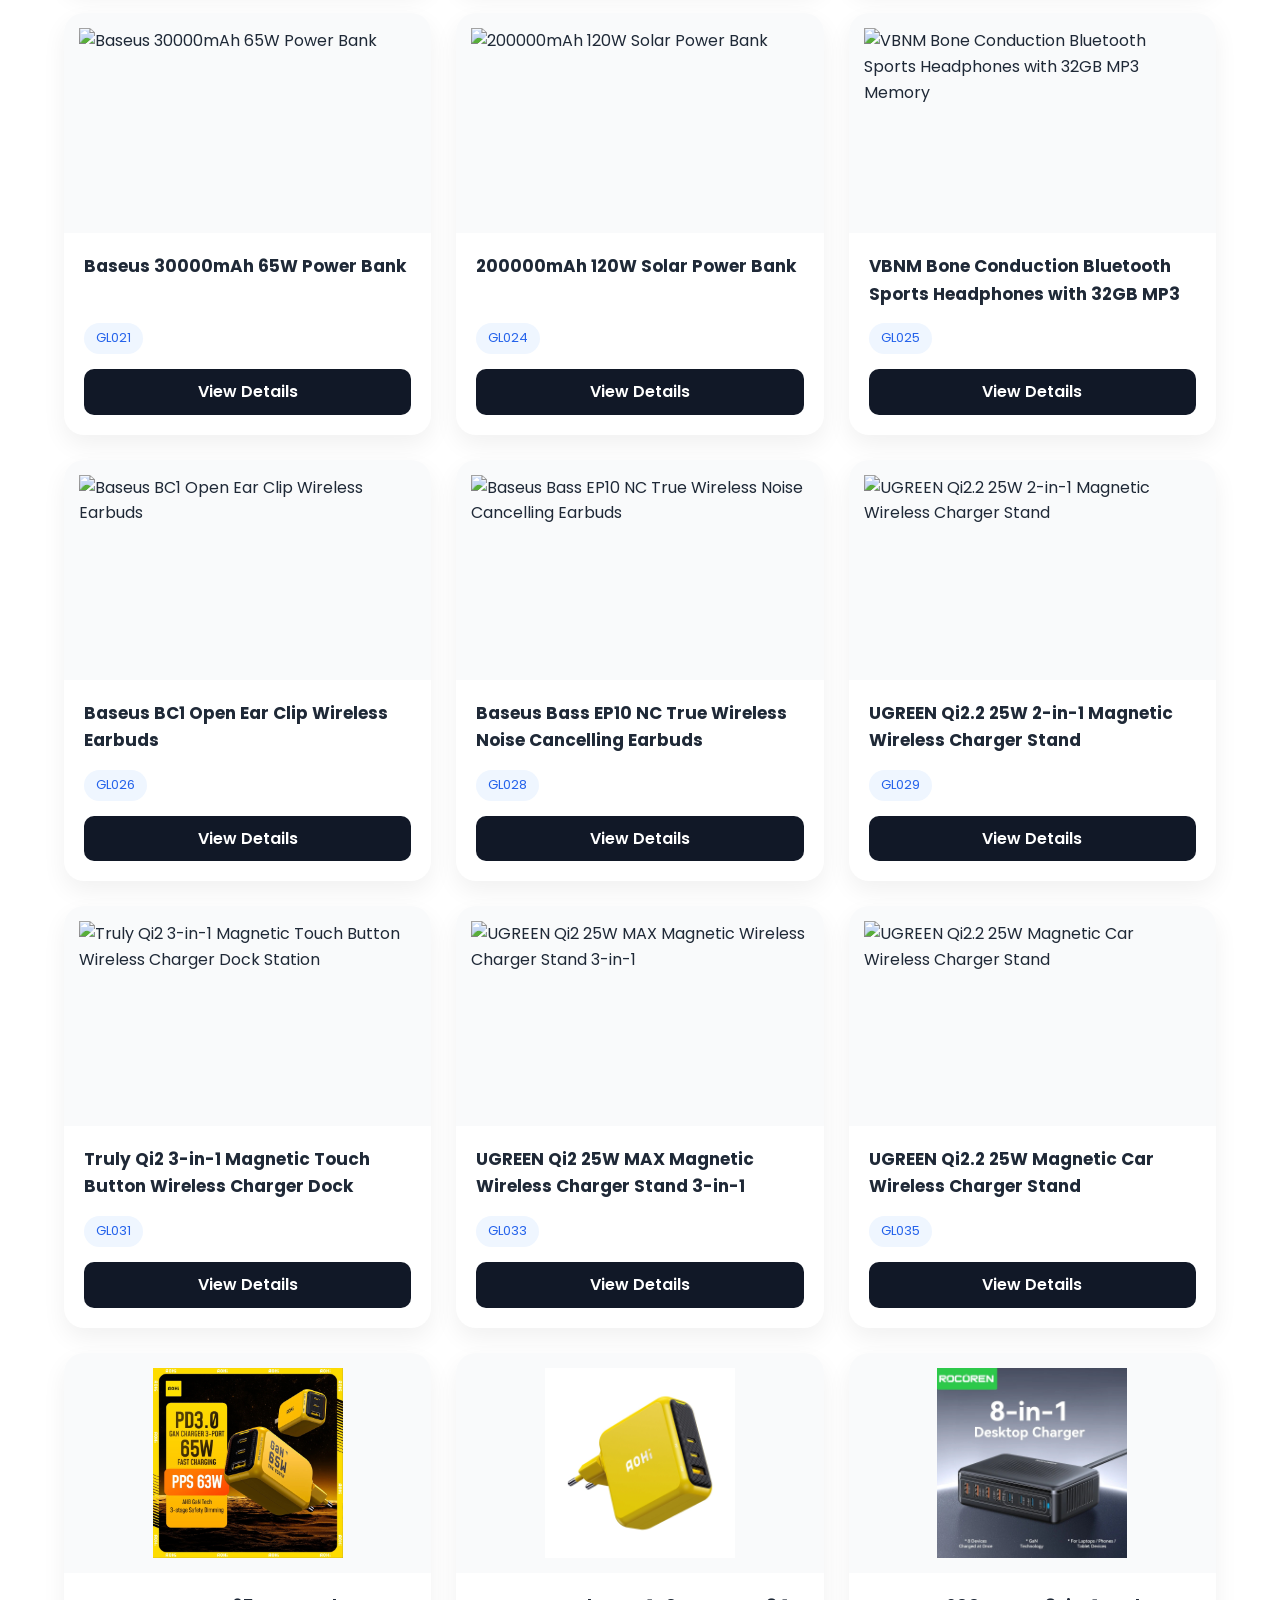
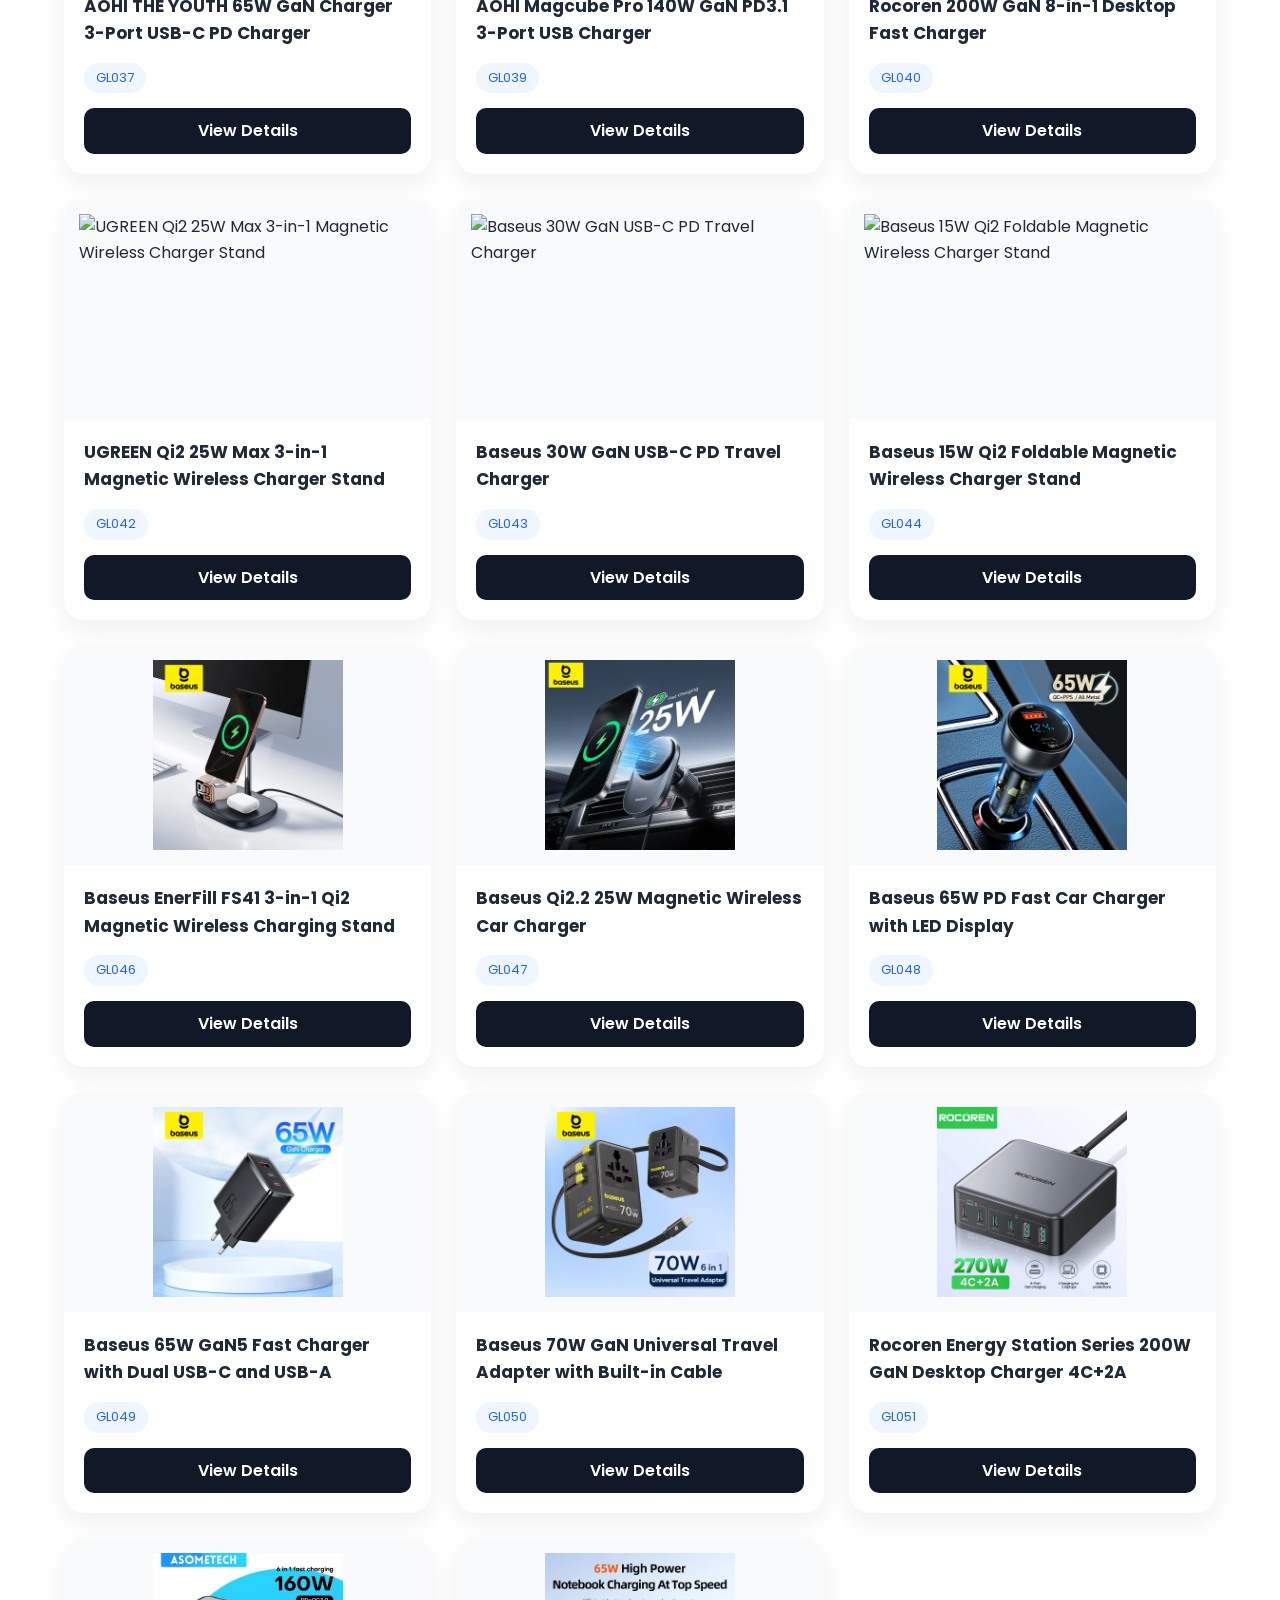
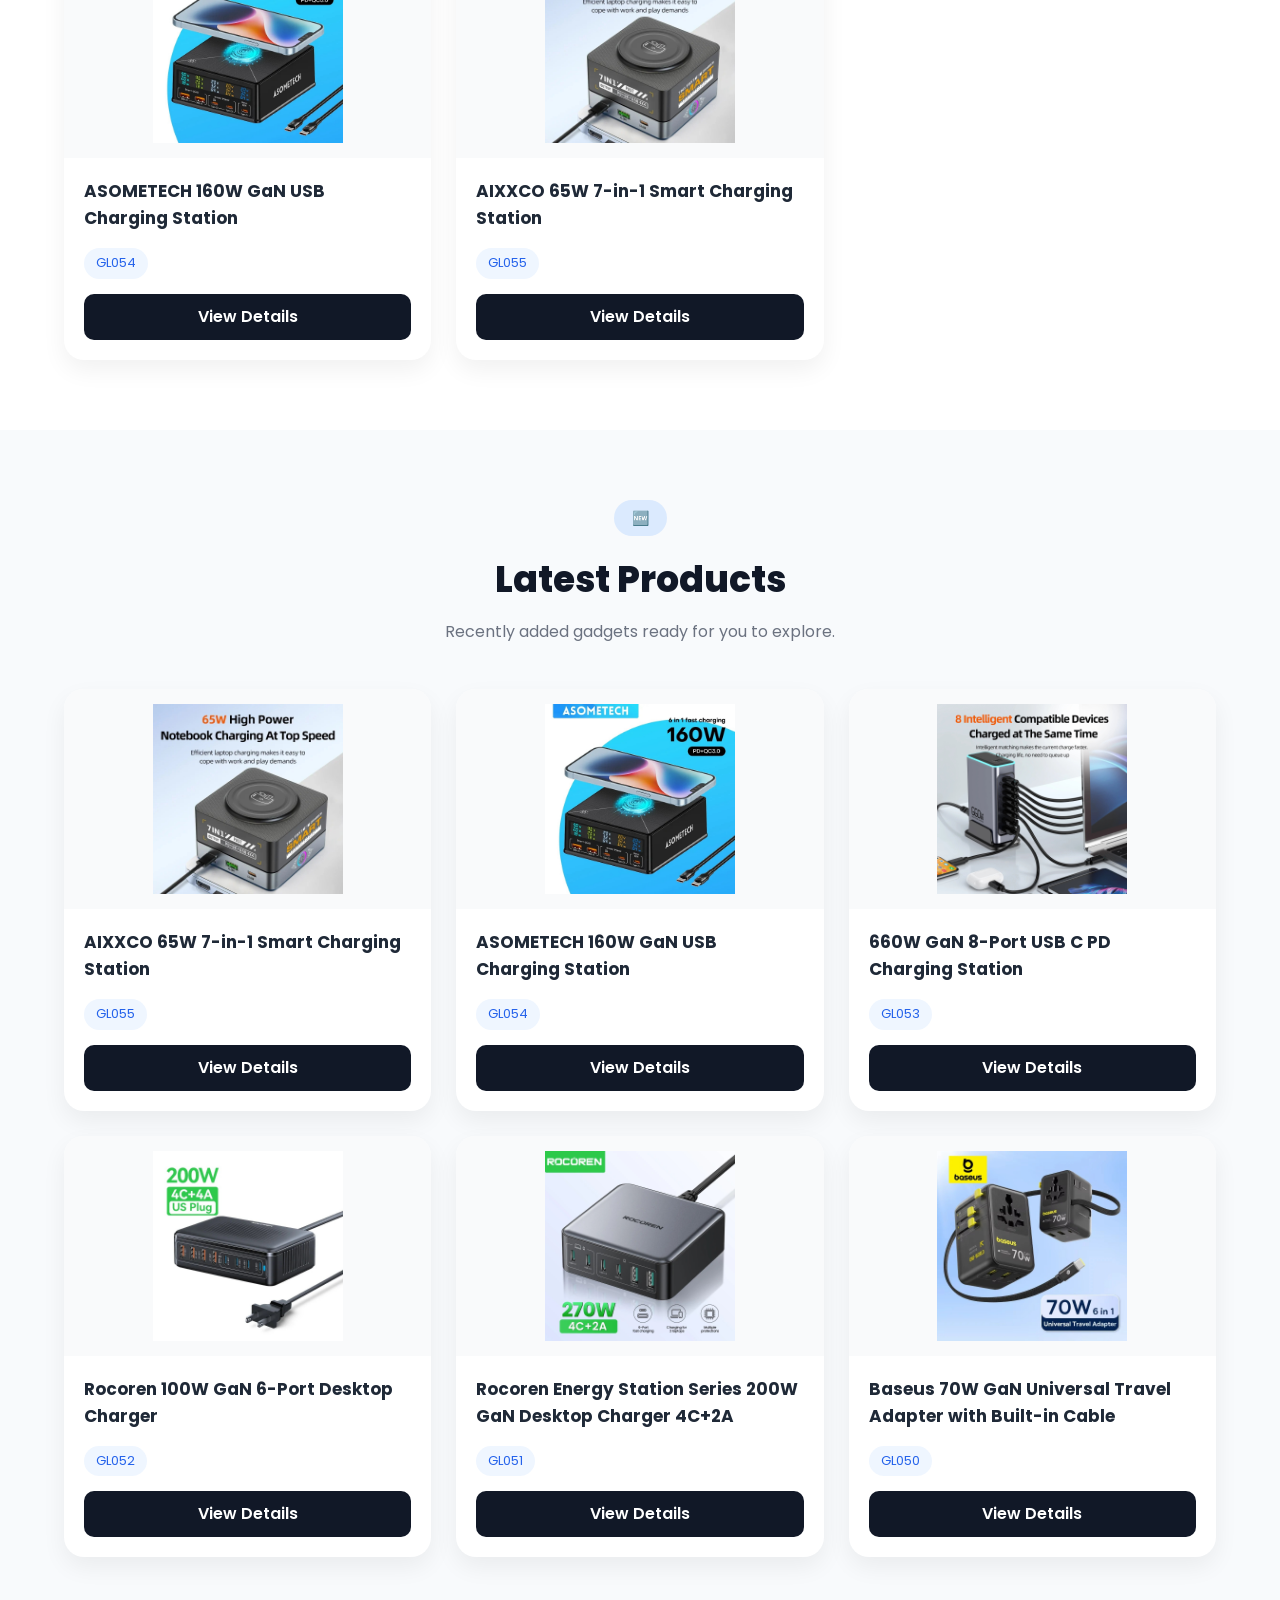
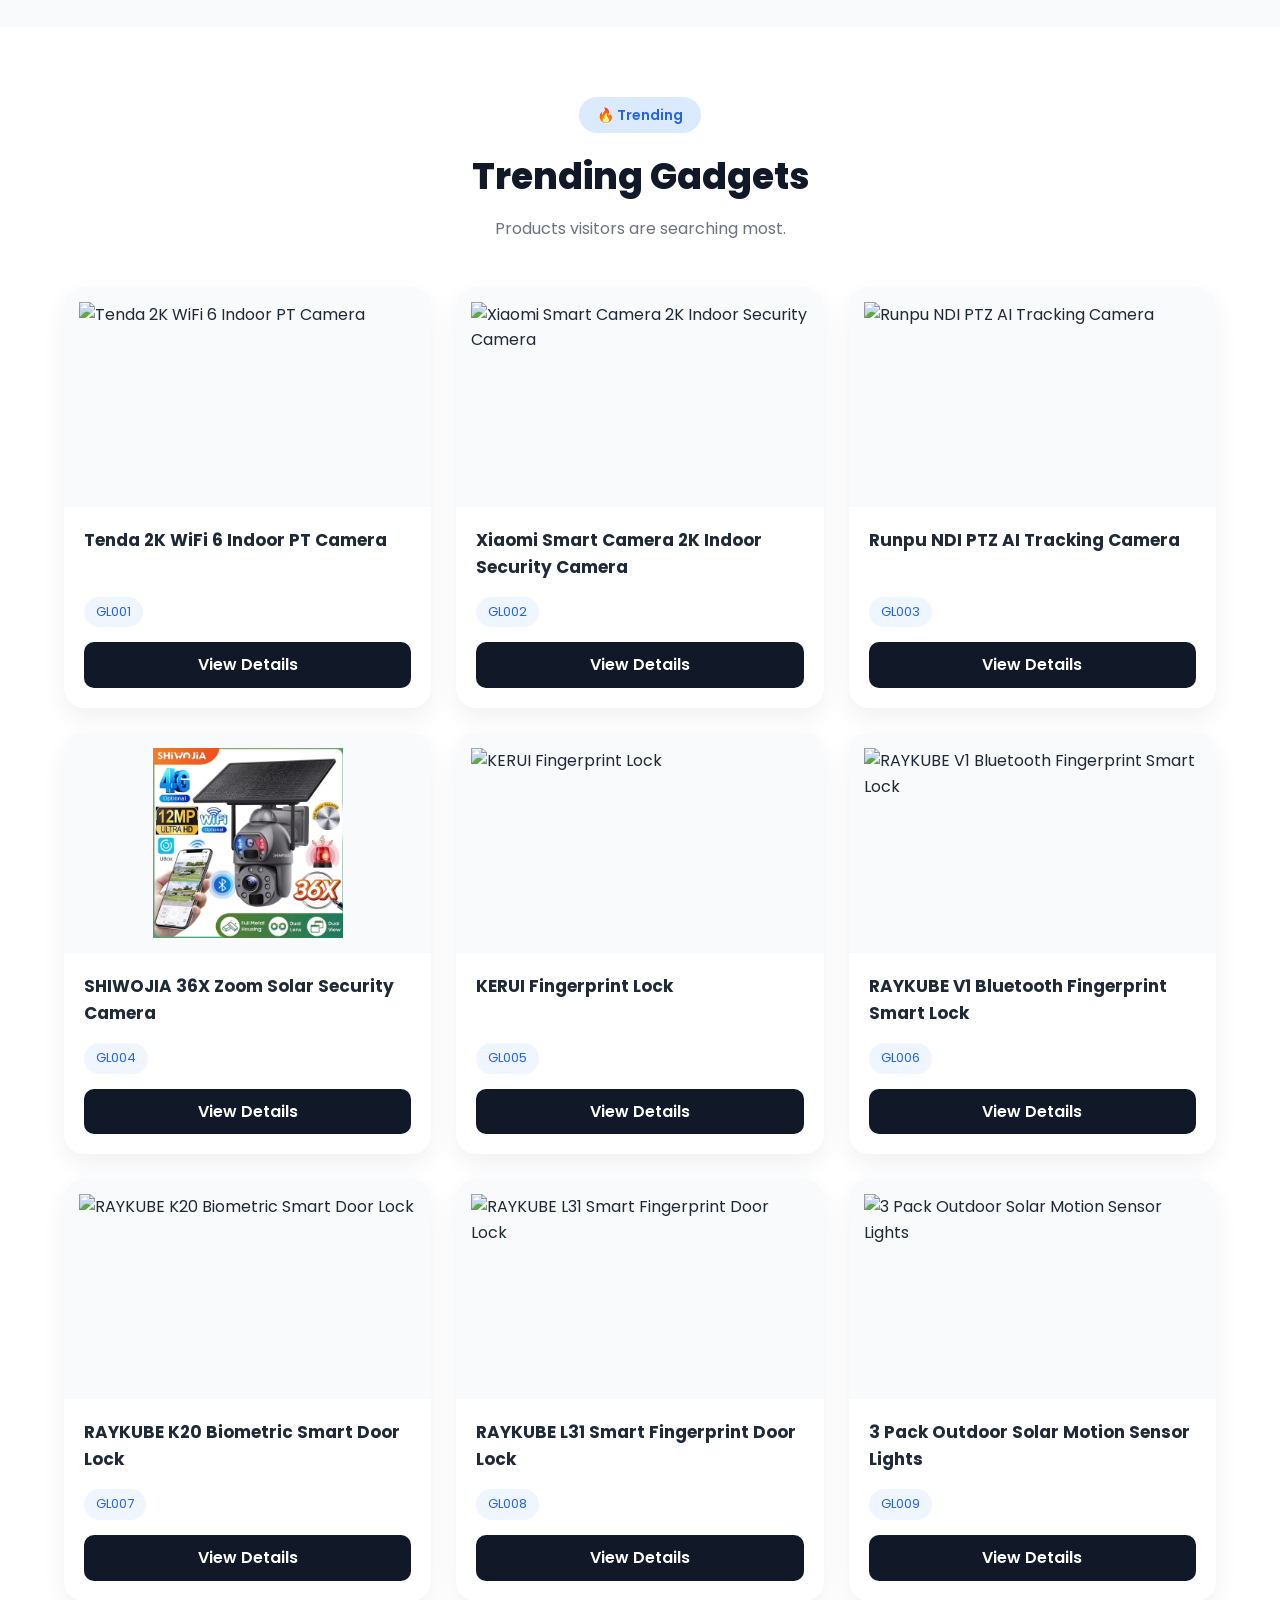
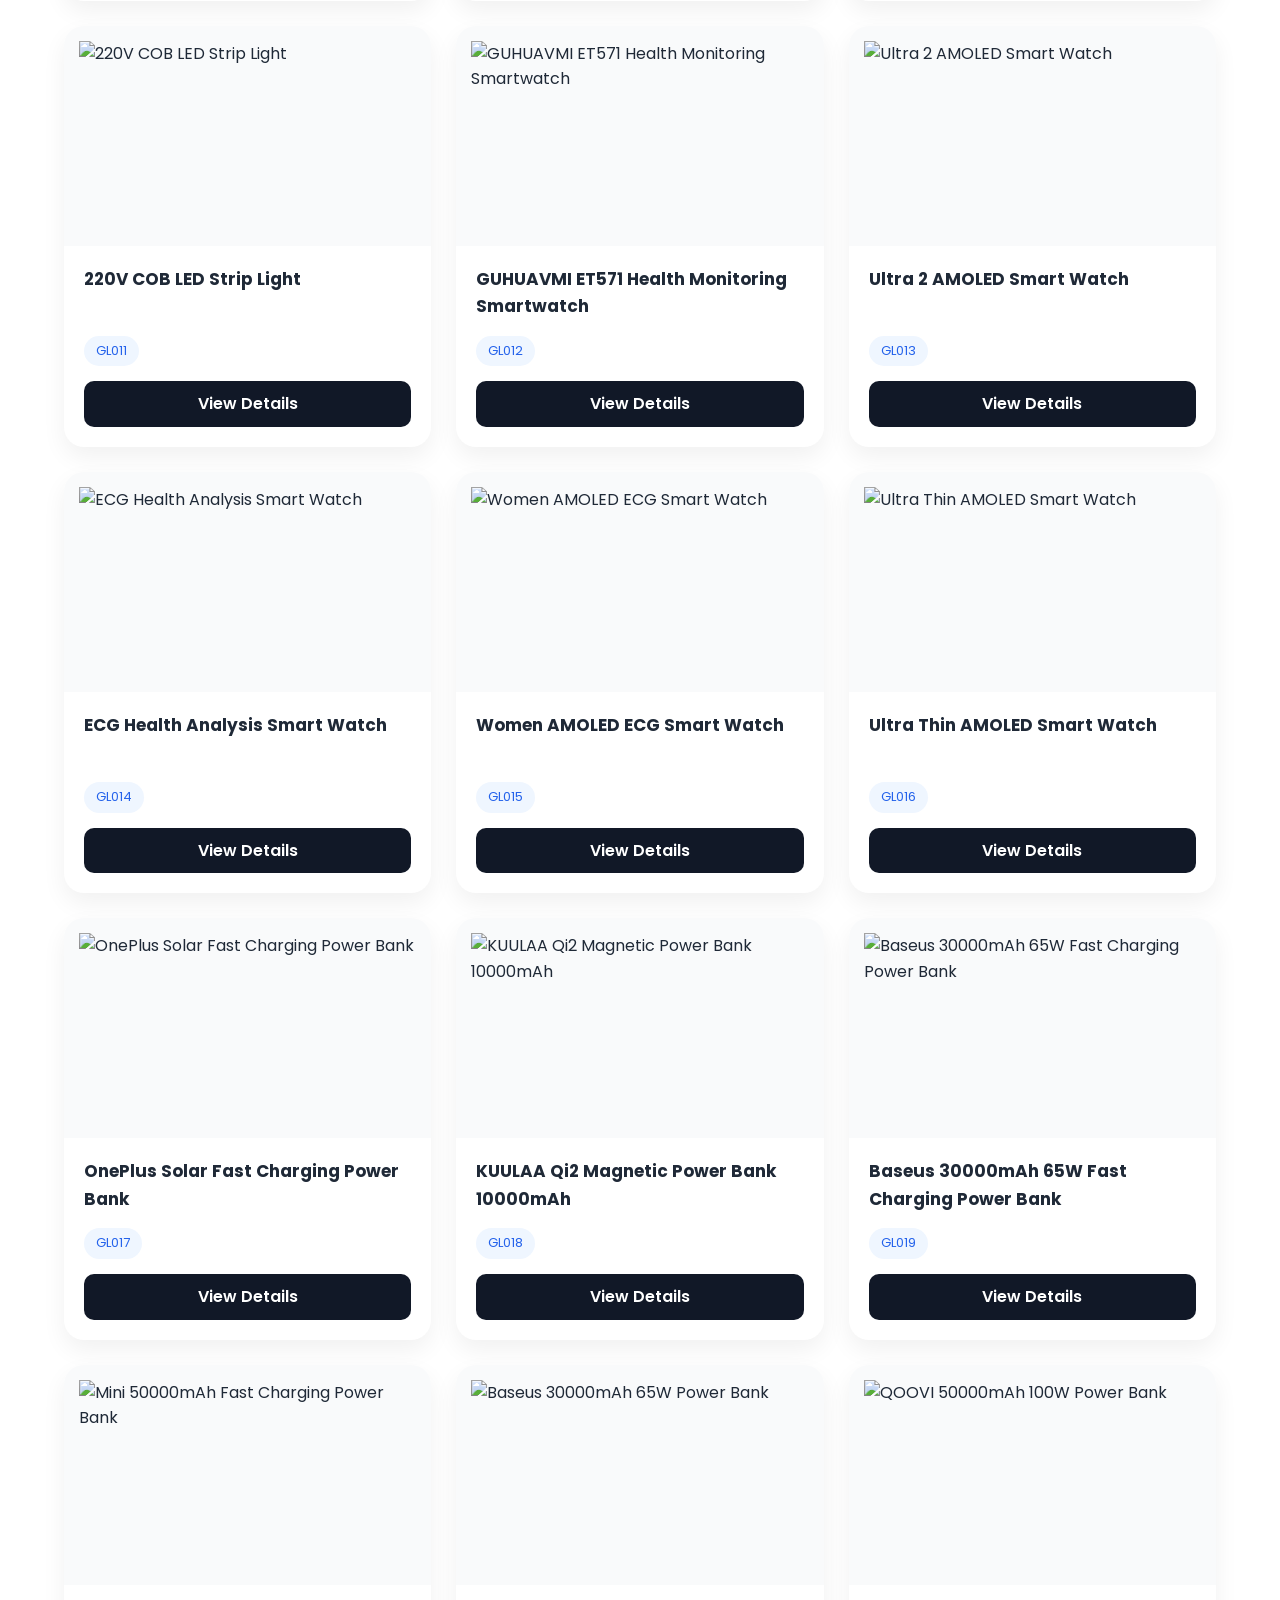
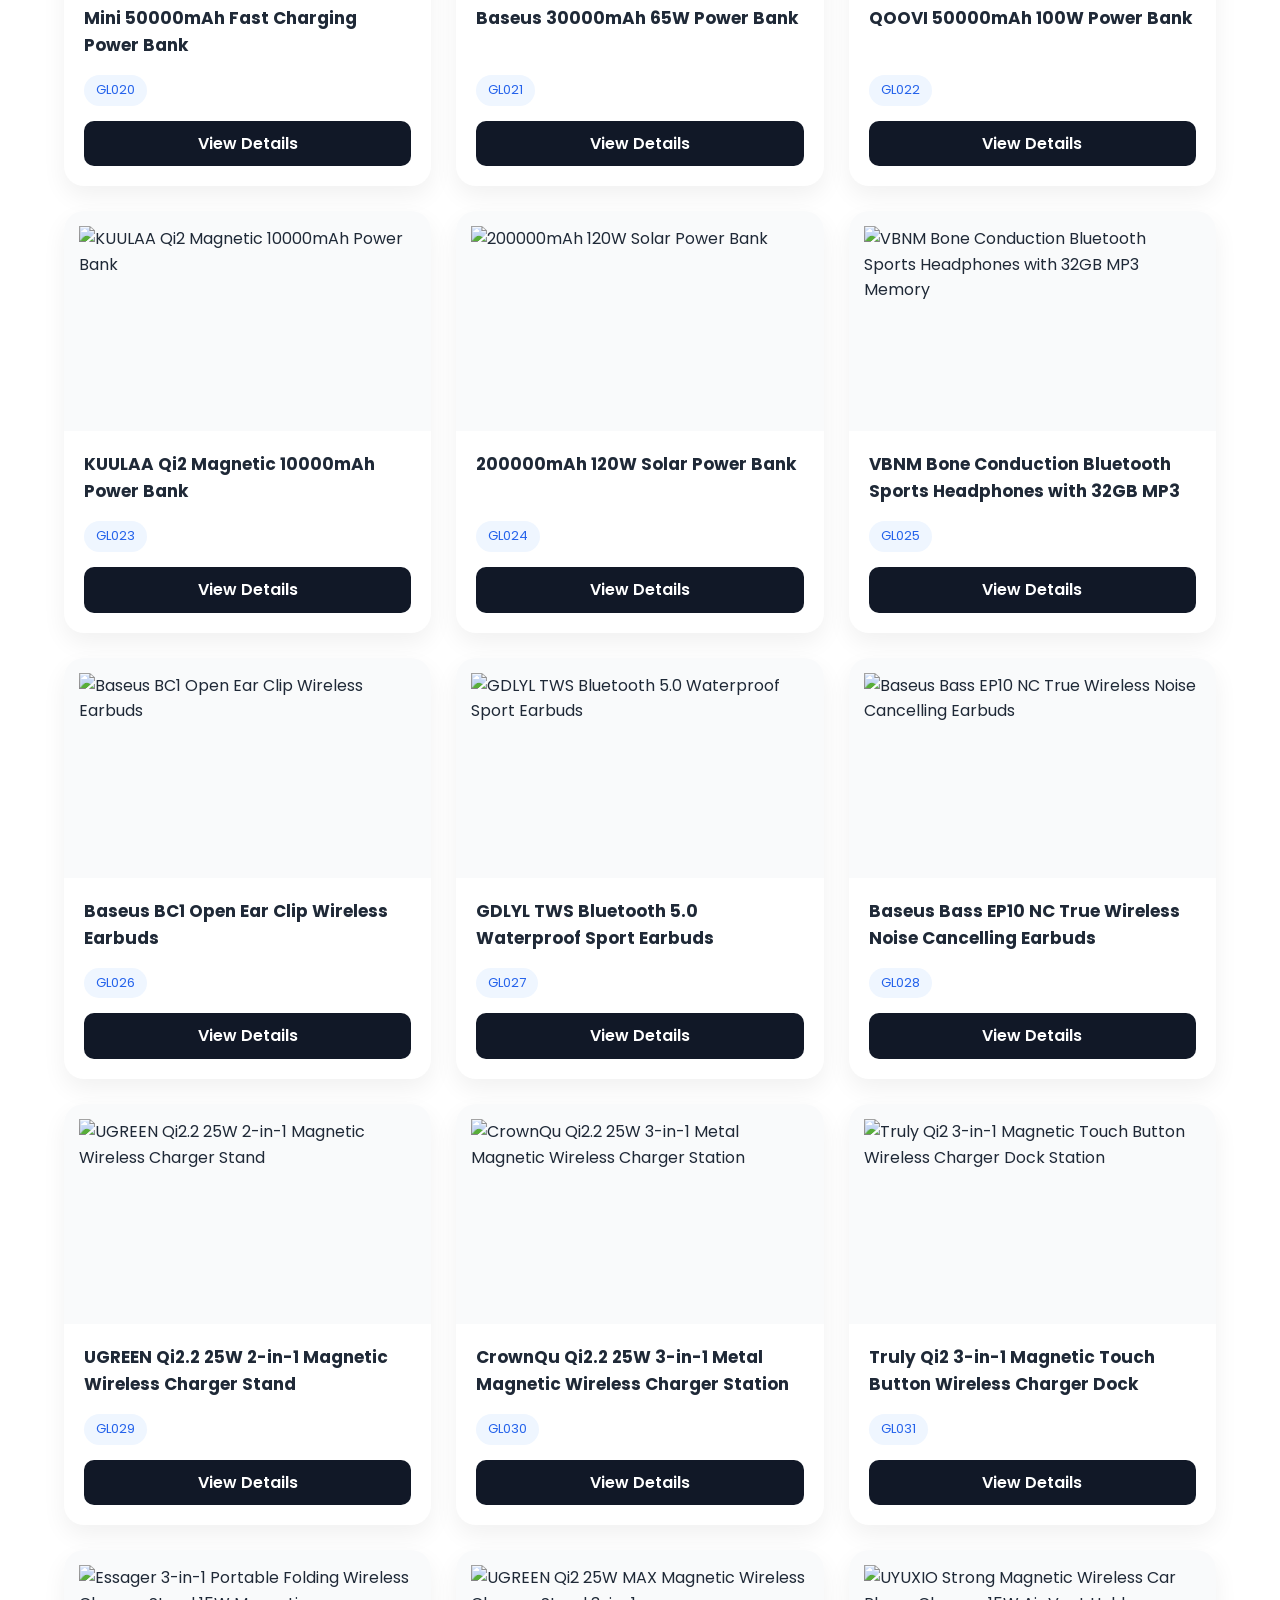
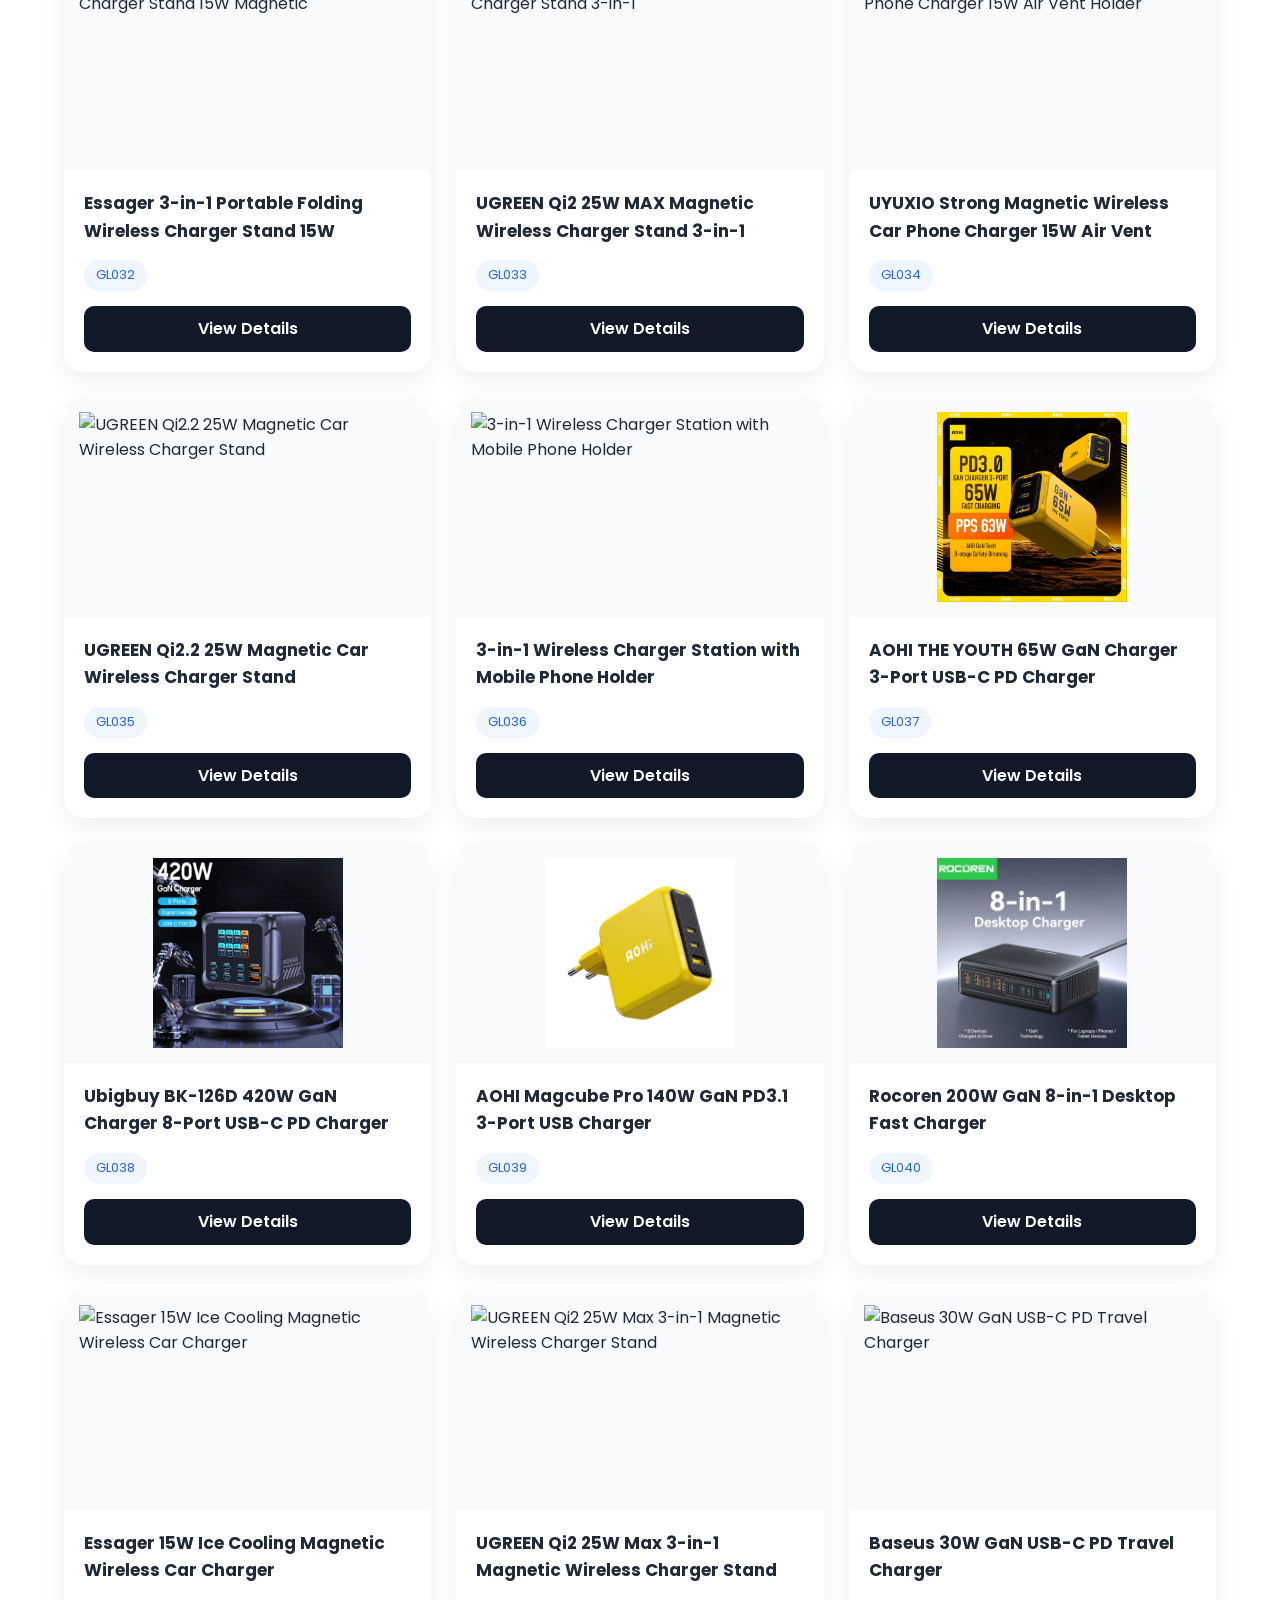
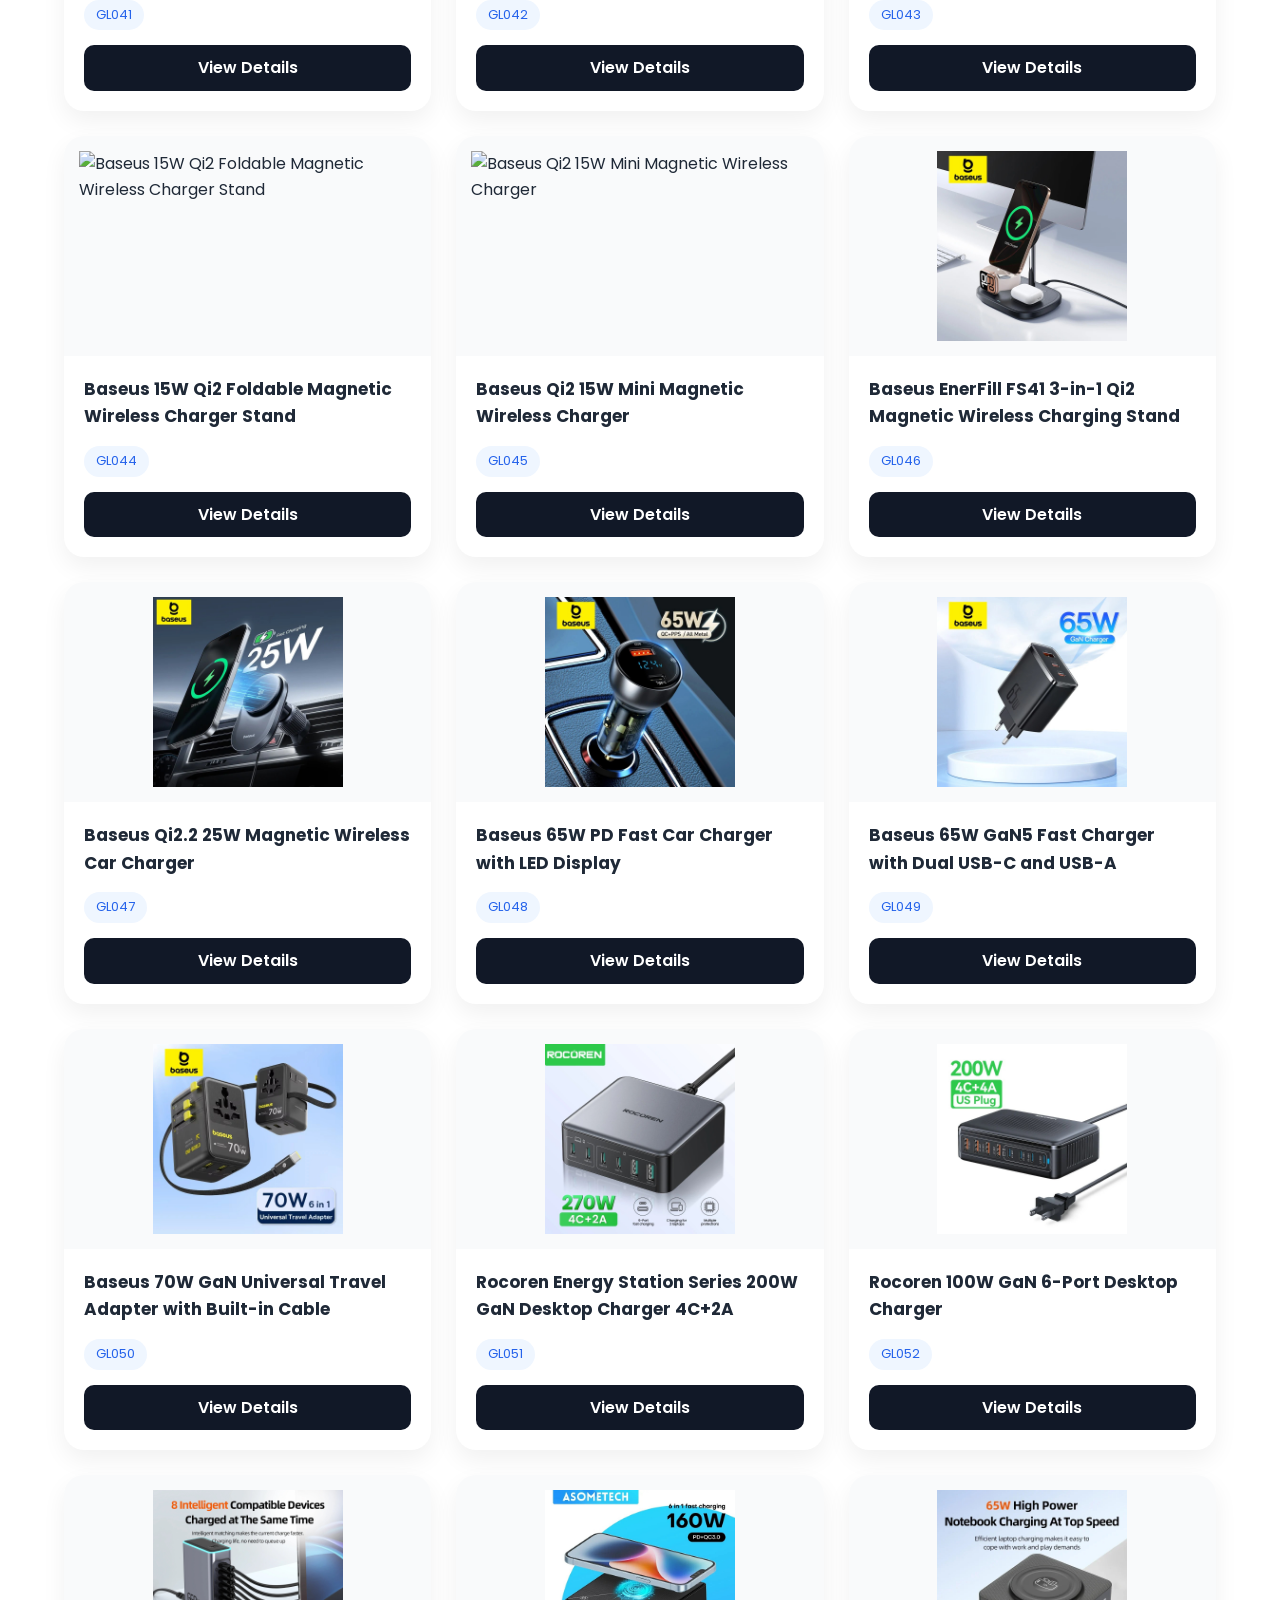
==== commit a8512fa9: "Enhance SEO meta tags and page title Updated meta tags for improved SEO and content clarity." ====
--- a/index.html
+++ b/index.html
@@ -9,123 +9,192 @@
 
 <meta charset="UTF-8">
 
-<meta
-name="viewport"
+<meta 
+name="viewport" 
 content="width=device-width, initial-scale=1.0">
 
-<meta
-http-equiv="X-UA-Compatible"
+<meta 
+http-equiv="X-UA-Compatible" 
 content="IE=edge">
 
+
 <title>
-
-Tanvixa | Smart Gadget Finder
-
+Tanvixa | Smart Gadget Finder & Tech Product Discovery
 </title>
+
 
 <meta
 name="description"
-content="Discover smart gadgets, technology products, buying guides and trusted shopping links with Tanvixa.">
+content="Explore smart gadgets, AI devices, electronics and technology products with Tanvixa. Search product codes from our videos and find trusted buying links, reviews and gadget guides.">
+
 
 <meta
 name="keywords"
-content="Tanvixa, gadgets, smart gadgets, electronics, affiliate products, buying guide">
+content="Tanvixa, smart gadgets, tech gadgets, electronics, AI devices, gadget finder, product reviews, technology products, buying guides">
+
 
 <meta
 name="author"
 content="Tanvixa">
 
+
 <meta
 name="robots"
-content="index,follow">
+content="index, follow">
+
 
 <meta
 name="theme-color"
 content="#2563EB">
 
-<!-- ======================================
-     OPEN GRAPH
-====================================== -->
+
+<link
+rel="canonical"
+href="https://tanvixa.github.io/">
+
+
+
+<!-- ======================================
+     OPEN GRAPH FACEBOOK / SOCIAL SHARE
+====================================== -->
+
 
 <meta
 property="og:type"
 content="website">
 
+
 <meta
 property="og:title"
 content="Tanvixa | Smart Gadget Finder">
 
+
 <meta
 property="og:description"
-content="Search gadget codes and discover the latest smart technology products.">
+content="Discover smart gadgets, technology products and trusted buying links with Tanvixa.">
+
+
+<meta
+property="og:url"
+content="https://tanvixa.github.io/">
+
+
+<meta
+property="og:site_name"
+content="Tanvixa">
+
 
 <meta
 property="og:image"
-content="images/tanvixalogo.jpg">
-
-<!-- ======================================
-     TWITTER
-====================================== -->
+content="https://tanvixa.github.io/images/tanvixalogo.jpg">
+
+
+
+<!-- ======================================
+     TWITTER / X CARD
+====================================== -->
+
 
 <meta
 name="twitter:card"
 content="summary_large_image">
 
+
 <meta
 name="twitter:title"
-content="Tanvixa">
+content="Tanvixa | Smart Gadget Finder">
+
 
 <meta
 name="twitter:description"
-content="Discover Smart Gadgets">
+content="Explore the latest smart gadgets, electronics and technology products with Tanvixa.">
+
 
 <meta
 name="twitter:image"
-content="images/tanvixalogo.jpg">
+content="https://tanvixa.github.io/images/tanvixalogo.jpg">
+
+
 
 <!-- ======================================
      FAVICON
 ====================================== -->
+
 
 <link
 rel="icon"
+type="image/png"
 href="images/tanvixalogo.jpg">
+
 
 <link
 rel="apple-touch-icon"
 href="images/tanvixalogo.jpg">
 
-<!-- ======================================
-     MANIFEST
-====================================== -->
+
+
+<!-- ======================================
+     WEBSITE MANIFEST
+====================================== -->
+
 
 <link
 rel="manifest"
 href="manifest.json">
 
+
+
 <!-- ======================================
      GOOGLE FONT
 ====================================== -->
 
-<link rel="preconnect"
+
+<link
+rel="preconnect"
 href="https://fonts.googleapis.com">
 
-<link rel="preconnect"
+
+<link
+rel="preconnect"
 href="https://fonts.gstatic.com"
 crossorigin>
+
 
 <link
 href="https://fonts.googleapis.com/css2?family=Poppins:wght@300;400;500;600;700;800&display=swap"
 rel="stylesheet">
 
+
+
+<!-- ======================================
+     STRUCTURED DATA SEO
+====================================== -->
+
+
+<script type="application/ld+json">
+
+{
+ "@context":"https://schema.org",
+ "@type":"WebSite",
+ "name":"Tanvixa",
+ "url":"https://tanvixa.github.io/",
+ "description":"Tanvixa is a smart gadget finder website that helps users discover technology products, reviews and trusted shopping links."
+}
+
+</script>
+
+
+
 <!-- ======================================
      CSS
 ====================================== -->
+
 
 <link
 rel="stylesheet"
 href="style.css">
 
+
 </head>
 
 <body>
--- a/style.css
+++ b/style.css
@@ -2516,3 +2516,1367 @@
 .footer-links a:hover {
     text-decoration:underline;
 }
+
+
+
+/* ==========================================================
+   TANVIXA PRODUCT PAGE
+   PART 1
+========================================================== */
+
+.product-page{
+    width:100%;
+    max-width:1450px;
+    margin:40px auto;
+    padding:0 20px;
+    display:grid;
+    grid-template-columns:1fr 320px;
+    gap:35px;
+}
+
+.product-content{
+    background:#ffffff;
+    border-radius:18px;
+    padding:30px;
+    box-shadow:0 8px 25px rgba(0,0,0,.08);
+}
+
+.product-gallery{
+    width:100%;
+}
+
+.main-image-container{
+    width:100%;
+    background:#fff;
+    border:1px solid #e5e7eb;
+    border-radius:18px;
+    overflow:hidden;
+    display:flex;
+    justify-content:center;
+    align-items:center;
+    padding:25px;
+}
+
+.main-image-container img{
+
+    width:100%;
+    max-width:520px;
+    object-fit:contain;
+    transition:.35s;
+
+}
+
+.main-image-container img:hover{
+
+    transform:scale(1.04);
+
+}
+
+.thumbnail-container{
+
+    margin-top:20px;
+
+    display:grid;
+
+    grid-template-columns:repeat(auto-fit,minmax(90px,1fr));
+
+    gap:15px;
+
+}
+
+.thumbnail-container img{
+
+    width:100%;
+
+    height:90px;
+
+    object-fit:contain;
+
+    border:2px solid #ddd;
+
+    border-radius:12px;
+
+    cursor:pointer;
+
+    background:#fff;
+
+    padding:8px;
+
+    transition:.25s;
+
+}
+
+.thumbnail-container img:hover{
+
+    border-color:#2563eb;
+
+    transform:translateY(-4px);
+
+}
+
+.product-info{
+
+    margin-top:35px;
+
+}
+
+.product-info h1{
+
+    font-size:34px;
+
+    line-height:1.35;
+
+    color:#111827;
+
+    margin-bottom:20px;
+
+}
+
+.product-meta{
+
+    display:flex;
+
+    flex-wrap:wrap;
+
+    gap:25px;
+
+    margin-bottom:30px;
+
+    color:#555;
+
+    font-size:17px;
+
+}
+
+.product-meta strong{
+
+    color:#111;
+
+}
+
+#buyButton{
+
+    display:inline-block;
+
+    padding:16px 42px;
+
+    background:#2563eb;
+
+    color:#fff;
+
+    text-decoration:none;
+
+    border-radius:12px;
+
+    font-size:18px;
+
+    font-weight:700;
+
+    transition:.25s;
+
+}
+
+#buyButton:hover{
+
+    background:#1d4ed8;
+
+    transform:translateY(-3px);
+
+    box-shadow:0 12px 25px rgba(37,99,235,.30);
+
+}
+
+.description-box,
+
+.features-box,
+
+.affiliate-box,
+
+.related-section{
+
+    margin-top:45px;
+
+}
+
+.description-box h2,
+
+.features-box h2,
+
+.related-section h2{
+
+    font-size:28px;
+
+    margin-bottom:18px;
+
+    color:#111827;
+
+}
+
+#productDescription{
+
+    font-size:17px;
+
+    line-height:1.9;
+
+    color:#444;
+
+}
+
+#productFeatures{
+
+    padding-left:22px;
+
+}
+
+#productFeatures li{
+
+    margin-bottom:12px;
+
+    font-size:17px;
+
+    color:#333;
+
+}
+
+.affiliate-box{
+
+    background:#f9fafb;
+
+    border-left:5px solid #2563eb;
+
+    padding:20px;
+
+    border-radius:10px;
+
+}
+
+.affiliate-box p{
+
+    margin:0;
+
+    line-height:1.8;
+
+    color:#555;
+
+}
+
+/* ==========================================================
+   TANVIXA PRODUCT PAGE
+   PART 2
+========================================================== */
+
+/* ===========================
+   RIGHT SIDEBAR
+=========================== */
+
+.product-sidebar{
+
+    display:flex;
+    flex-direction:column;
+    gap:25px;
+
+}
+
+.sidebar-box{
+
+    background:#ffffff;
+
+    border-radius:18px;
+
+    padding:25px;
+
+    box-shadow:0 8px 25px rgba(0,0,0,.08);
+
+}
+
+.sidebar-box h3{
+
+    font-size:22px;
+
+    margin-bottom:20px;
+
+    color:#111827;
+
+}
+
+.sidebar-box ul{
+
+    list-style:none;
+
+    margin:0;
+
+    padding:0;
+
+}
+
+.sidebar-box ul li{
+
+    margin-bottom:14px;
+
+}
+
+.sidebar-box ul li a{
+
+    display:block;
+
+    text-decoration:none;
+
+    color:#374151;
+
+    font-weight:600;
+
+    padding:12px 15px;
+
+    border-radius:10px;
+
+    transition:.25s;
+
+}
+
+.sidebar-box ul li a:hover{
+
+    background:#2563eb;
+
+    color:#fff;
+
+}
+
+.see-more{
+
+    margin-top:20px;
+
+}
+
+.see-more a{
+
+    text-decoration:none;
+
+    color:#2563eb;
+
+    font-weight:700;
+
+}
+
+.see-more a:hover{
+
+    text-decoration:underline;
+
+}
+
+/* ===========================
+   SIDEBAR SEARCH
+=========================== */
+
+#sidebarSearch{
+
+    width:100%;
+
+    padding:14px;
+
+    border:1px solid #ddd;
+
+    border-radius:10px;
+
+    margin-bottom:15px;
+
+    font-size:16px;
+
+}
+
+#sidebarSearchBtn{
+
+    width:100%;
+
+    padding:14px;
+
+    border:none;
+
+    border-radius:10px;
+
+    background:#2563eb;
+
+    color:#fff;
+
+    font-size:16px;
+
+    font-weight:700;
+
+    cursor:pointer;
+
+    transition:.25s;
+
+}
+
+#sidebarSearchBtn:hover{
+
+    background:#1d4ed8;
+
+}
+
+/* ===========================
+   RELATED PRODUCTS
+=========================== */
+
+.related-products{
+
+    display:grid;
+
+    grid-template-columns:repeat(auto-fill,minmax(220px,1fr));
+
+    gap:22px;
+
+}
+
+.related-card{
+
+    background:#ffffff;
+
+    border:1px solid #e5e7eb;
+
+    border-radius:16px;
+
+    overflow:hidden;
+
+    transition:.3s;
+
+}
+
+.related-card:hover{
+
+    transform:translateY(-6px);
+
+    box-shadow:0 12px 25px rgba(0,0,0,.12);
+
+}
+
+.related-card img{
+
+    width:100%;
+
+    height:180px;
+
+    object-fit:contain;
+
+    background:#fff;
+
+    padding:15px;
+
+}
+
+.related-card h4{
+
+    font-size:16px;
+
+    padding:15px;
+
+    color:#111827;
+
+    min-height:70px;
+
+}
+
+.related-card a{
+
+    display:block;
+
+    margin:15px;
+
+    text-align:center;
+
+    text-decoration:none;
+
+    background:#2563eb;
+
+    color:#fff;
+
+    padding:12px;
+
+    border-radius:10px;
+
+    font-weight:700;
+
+}
+
+.related-card a:hover{
+
+    background:#1d4ed8;
+
+}
+
+/* ===========================
+   FOOTER
+=========================== */
+
+.product-footer{
+
+    margin-top:60px;
+
+    padding:35px;
+
+    text-align:center;
+
+    background:#111827;
+
+    color:#fff;
+
+}
+
+/* ===========================
+   RESPONSIVE
+=========================== */
+
+@media(max-width:1100px){
+
+.product-page{
+
+grid-template-columns:1fr;
+
+}
+
+.product-sidebar{
+
+order:2;
+
+}
+
+.product-content{
+
+order:1;
+
+}
+
+}
+
+@media(max-width:768px){
+
+.product-content{
+
+padding:20px;
+
+}
+
+.product-info h1{
+
+font-size:28px;
+
+}
+
+.product-meta{
+
+flex-direction:column;
+
+gap:10px;
+
+}
+
+.related-products{
+
+grid-template-columns:1fr;
+
+}
+
+.thumbnail-container{
+
+grid-template-columns:repeat(3,1fr);
+
+}
+
+}
+
+@media(max-width:500px){
+
+.main-image-container{
+
+padding:15px;
+
+}
+
+#buyButton{
+
+width:100%;
+
+text-align:center;
+
+}
+
+.sidebar-box{
+
+padding:20px;
+
+}
+
+.description-box h2,
+.features-box h2,
+.related-section h2{
+
+font-size:24px;
+
+}
+
+}
+
+
+/* =====================================================
+   TANVIXA PRODUCT PAGE
+   STYLE PART 1
+===================================================== */
+
+/* ===========================
+PRODUCT PAGE LAYOUT
+=========================== */
+
+.product-page{
+
+max-width:1400px;
+
+margin:40px auto;
+
+padding:20px;
+
+display:grid;
+
+grid-template-columns:2fr 380px;
+
+gap:35px;
+
+align-items:start;
+
+}
+
+/* ===========================
+LEFT CONTENT
+=========================== */
+
+.product-content{
+
+display:flex;
+
+flex-direction:column;
+
+gap:30px;
+
+}
+
+/* ===========================
+IMAGE GALLERY
+=========================== */
+
+.product-gallery{
+
+background:#fff;
+
+padding:20px;
+
+border-radius:18px;
+
+box-shadow:0 10px 30px rgba(0,0,0,.08);
+
+}
+
+.main-image-container{
+
+width:100%;
+
+aspect-ratio:1/1;
+
+display:flex;
+
+justify-content:center;
+
+align-items:center;
+
+overflow:hidden;
+
+border-radius:15px;
+
+background:#fafafa;
+
+}
+
+.main-image-container img{
+
+width:100%;
+
+height:100%;
+
+object-fit:contain;
+
+transition:.35s;
+
+}
+
+.main-image-container img:hover{
+
+transform:scale(1.05);
+
+}
+
+/* ===========================
+THUMBNAILS
+=========================== */
+
+.thumbnail-container{
+
+display:flex;
+
+gap:12px;
+
+margin-top:18px;
+
+flex-wrap:wrap;
+
+}
+
+.thumbnail-container img{
+
+width:80px;
+
+height:80px;
+
+object-fit:cover;
+
+border-radius:10px;
+
+cursor:pointer;
+
+border:2px solid transparent;
+
+transition:.25s;
+
+}
+
+.thumbnail-container img:hover{
+
+border-color:#2563eb;
+
+transform:translateY(-3px);
+
+}
+
+/* ===========================
+PRODUCT INFO
+=========================== */
+
+.product-info{
+
+background:#fff;
+
+padding:25px;
+
+border-radius:18px;
+
+box-shadow:0 10px 30px rgba(0,0,0,.08);
+
+}
+
+.product-info h1{
+
+font-size:32px;
+
+line-height:1.4;
+
+margin-bottom:18px;
+
+color:#111827;
+
+}
+
+.product-meta{
+
+display:flex;
+
+flex-wrap:wrap;
+
+gap:18px;
+
+margin-bottom:25px;
+
+font-size:16px;
+
+color:#555;
+
+}
+
+.product-meta strong{
+
+color:#111827;
+
+}
+
+/* =====================================================
+   TANVIXA PRODUCT PAGE
+   STYLE PART 2
+===================================================== */
+
+/* ===========================
+BUY BUTTON
+=========================== */
+
+.buy-button,
+.buy-now-large{
+
+display:inline-flex;
+
+justify-content:center;
+
+align-items:center;
+
+width:100%;
+
+padding:16px 24px;
+
+margin-top:15px;
+
+background:#2563eb;
+
+color:#fff;
+
+text-decoration:none;
+
+font-size:18px;
+
+font-weight:700;
+
+border-radius:12px;
+
+transition:.3s;
+
+box-shadow:0 8px 20px rgba(37,99,235,.30);
+
+}
+
+.buy-button:hover,
+.buy-now-large:hover{
+
+background:#1d4ed8;
+
+transform:translateY(-3px);
+
+box-shadow:0 12px 25px rgba(37,99,235,.40);
+
+}
+
+/* ===========================
+CONTENT BOXES
+=========================== */
+
+.description-box,
+.features-box,
+.specifications-box,
+.affiliate-box,
+.faq-section,
+.tips-section,
+.disclaimer-section,
+.final-cta,
+.share-box,
+.why-box{
+
+background:#ffffff;
+
+padding:25px;
+
+margin-top:25px;
+
+border-radius:18px;
+
+box-shadow:0 10px 25px rgba(0,0,0,.08);
+
+}
+
+.description-box h2,
+.features-box h2,
+.specifications-box h2,
+.faq-section h2,
+.tips-section h2,
+.disclaimer-section h2,
+.final-cta h2,
+.share-box h2,
+.why-box h2{
+
+margin-bottom:18px;
+
+font-size:24px;
+
+color:#111827;
+
+}
+
+/* ===========================
+FEATURE LIST
+=========================== */
+
+#productFeatures{
+
+padding-left:20px;
+
+}
+
+#productFeatures li{
+
+margin-bottom:12px;
+
+line-height:1.7;
+
+}
+
+/* ===========================
+SPECIFICATION TABLE
+=========================== */
+
+.spec-table{
+
+width:100%;
+
+border-collapse:collapse;
+
+}
+
+.spec-table td{
+
+padding:14px;
+
+border-bottom:1px solid #e5e7eb;
+
+}
+
+.spec-table td:first-child{
+
+font-weight:700;
+
+width:180px;
+
+color:#374151;
+
+}
+
+.spec-table td:last-child{
+
+color:#111827;
+
+}
+
+/* =====================================================
+   TANVIXA PRODUCT PAGE
+   STYLE PART 3
+===================================================== */
+
+/* ===========================
+RELATED PRODUCTS
+=========================== */
+
+.related-section{
+
+margin-top:35px;
+
+}
+
+.related-products{
+
+display:grid;
+
+grid-template-columns:repeat(auto-fill,minmax(220px,1fr));
+
+gap:20px;
+
+}
+
+.related-card{
+
+background:#fff;
+
+padding:18px;
+
+border-radius:16px;
+
+box-shadow:0 8px 20px rgba(0,0,0,.08);
+
+text-align:center;
+
+transition:.3s;
+
+}
+
+.related-card:hover{
+
+transform:translateY(-6px);
+
+box-shadow:0 14px 30px rgba(0,0,0,.12);
+
+}
+
+.related-card img{
+
+width:100%;
+
+aspect-ratio:1/1;
+
+object-fit:contain;
+
+margin-bottom:15px;
+
+}
+
+.related-card h4{
+
+font-size:17px;
+
+margin-bottom:15px;
+
+min-height:50px;
+
+color:#111827;
+
+}
+
+.related-card a{
+
+display:inline-block;
+
+padding:10px 18px;
+
+background:#2563eb;
+
+color:#fff;
+
+text-decoration:none;
+
+border-radius:10px;
+
+font-weight:600;
+
+transition:.3s;
+
+}
+
+.related-card a:hover{
+
+background:#1d4ed8;
+
+}
+
+/* ===========================
+SIDEBAR
+=========================== */
+
+.product-sidebar{
+
+display:flex;
+
+flex-direction:column;
+
+gap:25px;
+
+}
+
+.sidebar-box{
+
+background:#fff;
+
+padding:22px;
+
+border-radius:18px;
+
+box-shadow:0 10px 25px rgba(0,0,0,.08);
+
+}
+
+.sidebar-box h3{
+
+margin-bottom:18px;
+
+font-size:22px;
+
+color:#111827;
+
+}
+
+/* ===========================
+CATEGORY LIST
+=========================== */
+
+.sidebar-box ul{
+
+list-style:none;
+
+padding:0;
+
+margin:0;
+
+}
+
+.sidebar-box li{
+
+margin-bottom:12px;
+
+}
+
+.sidebar-box li a{
+
+text-decoration:none;
+
+color:#374151;
+
+transition:.25s;
+
+}
+
+.sidebar-box li a:hover{
+
+color:#2563eb;
+
+padding-left:6px;
+
+}
+
+/* ===========================
+SEARCH
+=========================== */
+
+.sidebar-box input{
+
+width:100%;
+
+padding:12px;
+
+border:1px solid #d1d5db;
+
+border-radius:10px;
+
+margin-bottom:12px;
+
+}
+
+.sidebar-box button{
+
+width:100%;
+
+padding:12px;
+
+border:none;
+
+background:#2563eb;
+
+color:#fff;
+
+font-weight:700;
+
+border-radius:10px;
+
+cursor:pointer;
+
+transition:.3s;
+
+}
+
+.sidebar-box button:hover{
+
+background:#1d4ed8;
+
+}
+
+/* ===========================
+RESPONSIVE
+=========================== */
+
+@media(max-width:992px){
+
+.product-page{
+
+grid-template-columns:1fr;
+
+}
+
+.product-sidebar{
+
+order:2;
+
+}
+
+}
+
+@media(max-width:768px){
+
+.product-info h1{
+
+font-size:26px;
+
+}
+
+.thumbnail-container{
+
+justify-content:center;
+
+}
+
+.related-products{
+
+grid-template-columns:1fr;
+
+}
+
+.product-page{
+
+padding:15px;
+
+}
+
+}
+
+/* ======================================
+   PRODUCT IMAGE GALLERY
+====================================== */
+
+.product-gallery{
+
+    display:flex;
+    gap:10px;
+    margin-top:15px;
+    overflow-x:auto;
+    padding:5px 0;
+
+}
+
+
+.gallery-image{
+
+    width:75px;
+    height:75px;
+    object-fit:cover;
+    border-radius:10px;
+    cursor:pointer;
+    border:1px solid #ddd;
+    transition:0.3s;
+
+}
+
+
+.gallery-image:hover{
+
+    transform:scale(1.08);
+
+}
+
+
+.main-product-image{
+
+    width:100%;
+    max-width:350px;
+    height:350px;
+    object-fit:contain;
+    border-radius:15px;
+    background:#f8f8f8;
+
+}
+
+
+/* PRODUCT PAGE EXTRA */
+
+.product-page{
+max-width:1200px;
+margin:auto;
+padding:30px 20px;
+}
+
+
+.product-gallery{
+display:flex;
+flex-direction:column;
+gap:15px;
+}
+
+
+.main-image-container img{
+width:100%;
+max-width:500px;
+border-radius:20px;
+}
+
+
+.thumbnail-container{
+display:flex;
+gap:10px;
+}
+
+
+.thumbnail-container img{
+width:70px;
+height:70px;
+object-fit:cover;
+border-radius:10px;
+cursor:pointer;
+}
+
+
+.spec-table{
+width:100%;
+border-collapse:collapse;
+}
+
+
+.spec-table td{
+padding:12px;
+border-bottom:1px solid #ddd;
+}
+
+
+.why-grid{
+display:grid;
+grid-template-columns:repeat(auto-fit,minmax(220px,1fr));
+gap:20px;
+}
+
+
+.why-card{
+padding:20px;
+border-radius:15px;
+background:#f5f7fb;
+}
+
+
+.buy-now-large{
+display:inline-block;
+padding:15px 30px;
+border-radius:50px;
+background:#2563eb;
+color:white;
+text-decoration:none;
+font-weight:bold;
+}
+
+
+.share-buttons{
+display:flex;
+gap:10px;
+flex-wrap:wrap;
+}
+
+
+.share-buttons a{
+padding:10px 20px;
+border-radius:20px;
+background:#eee;
+}
+
+
+/* =========================
+   TANVIXA LOGO FIX
+========================= */
+
+.tv-logo img{
+    width:55px;
+    height:55px;
+    object-fit:contain;
+}
+
+
+.tv-header{
+
+    display:flex;
+
+    align-items:center;
+
+    justify-content:space-between;
+
+    padding:15px 30px;
+
+}
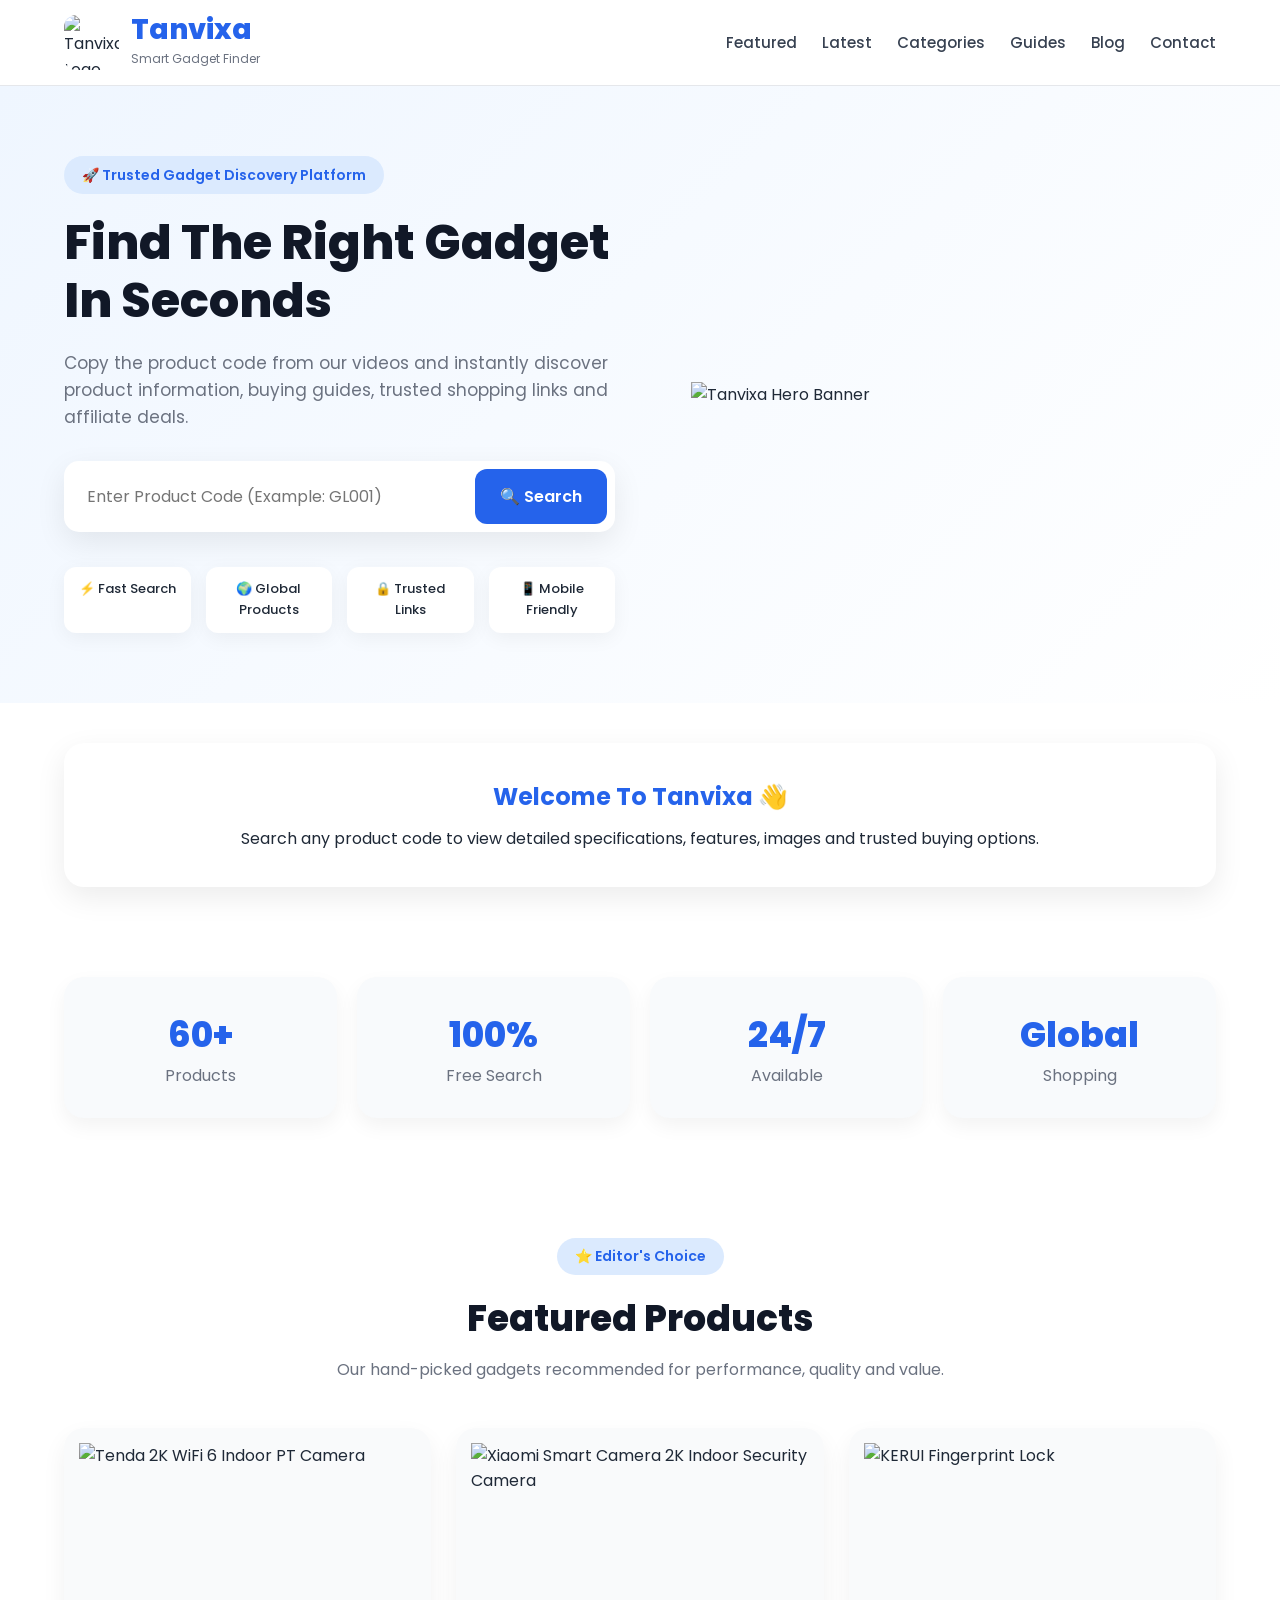
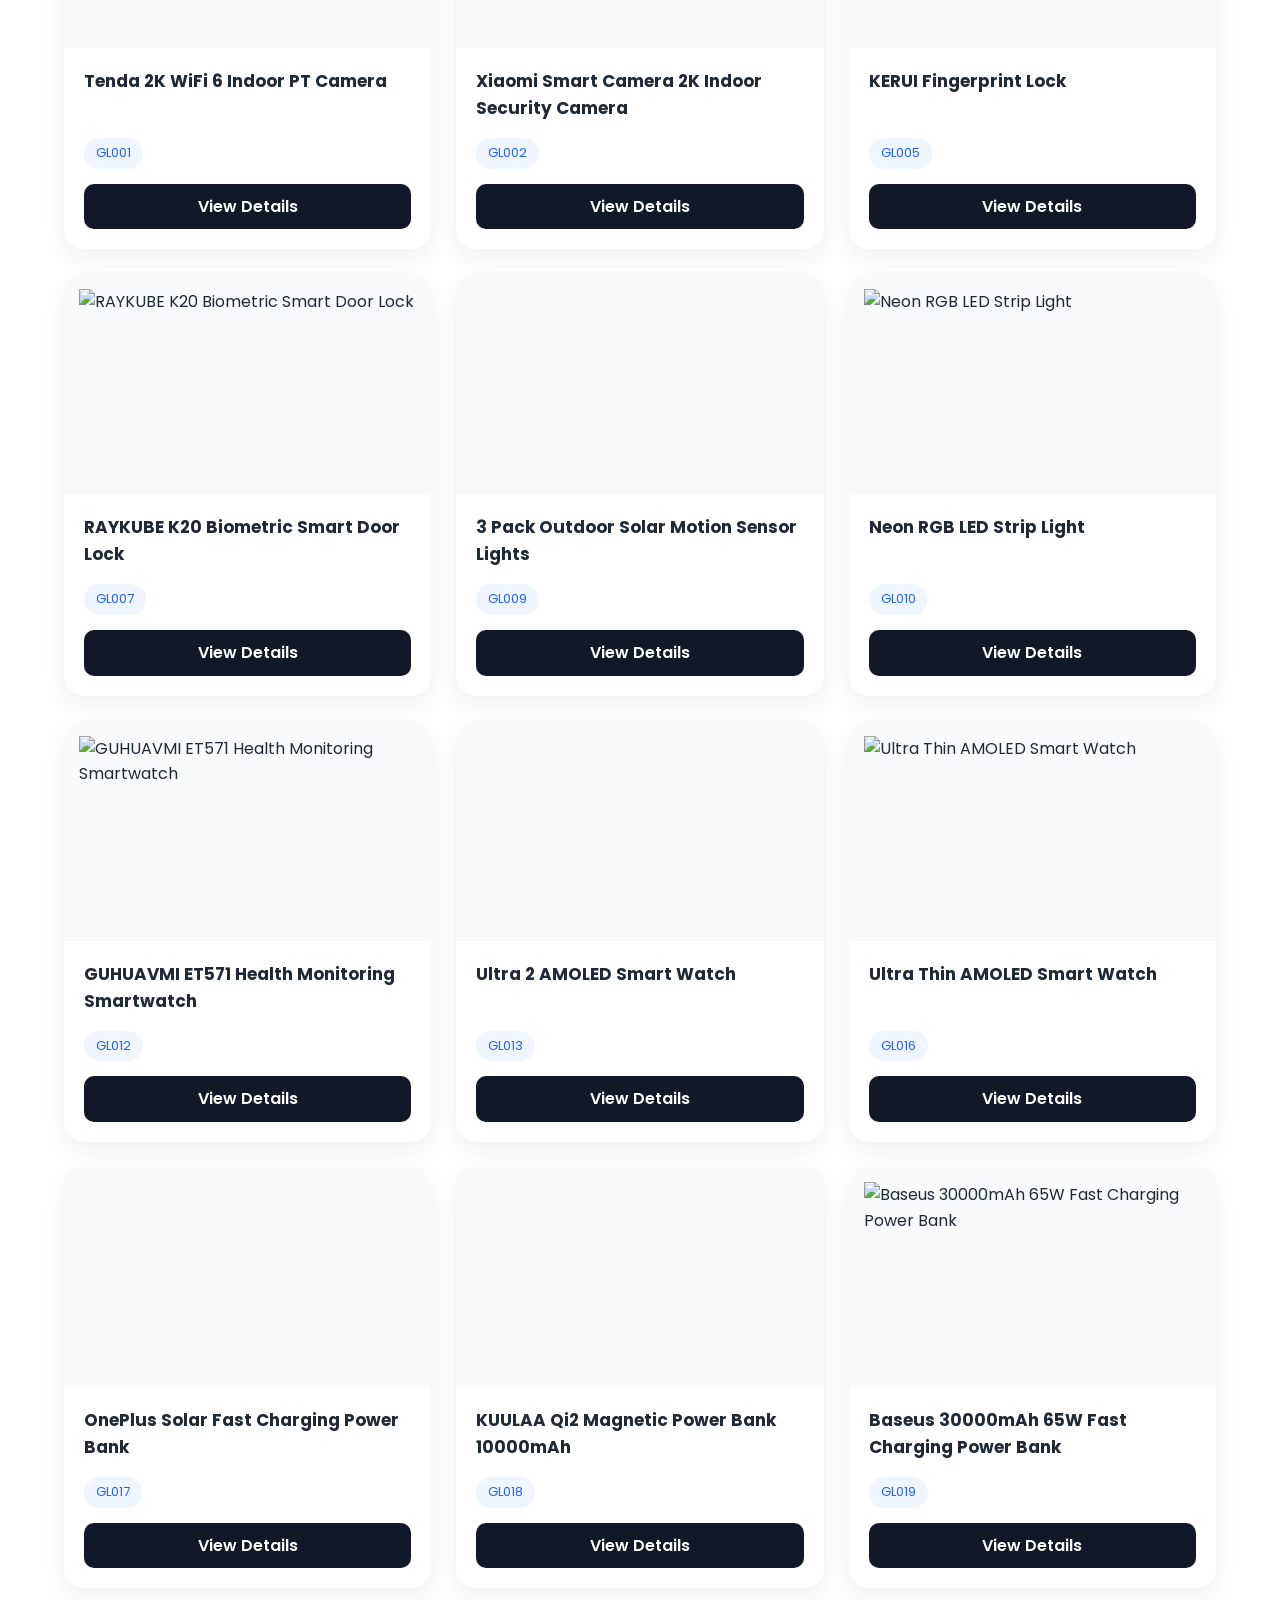
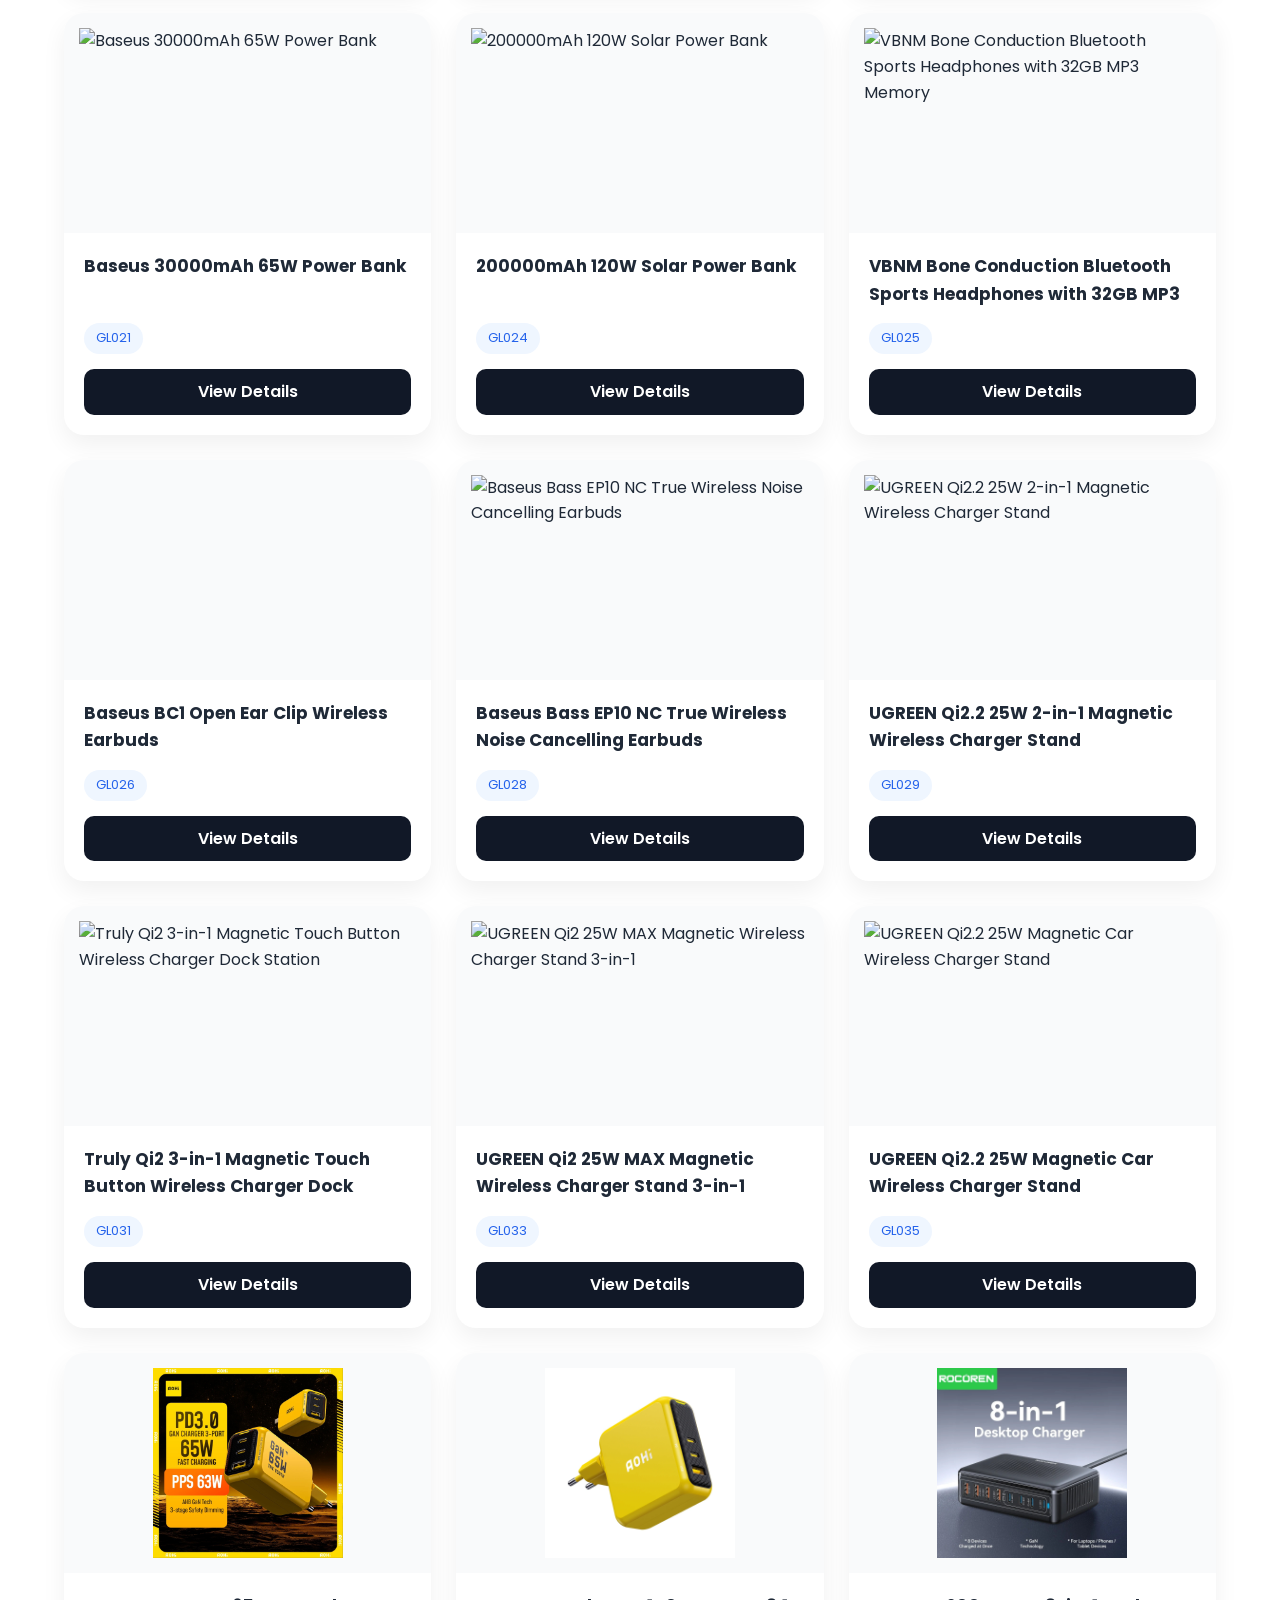
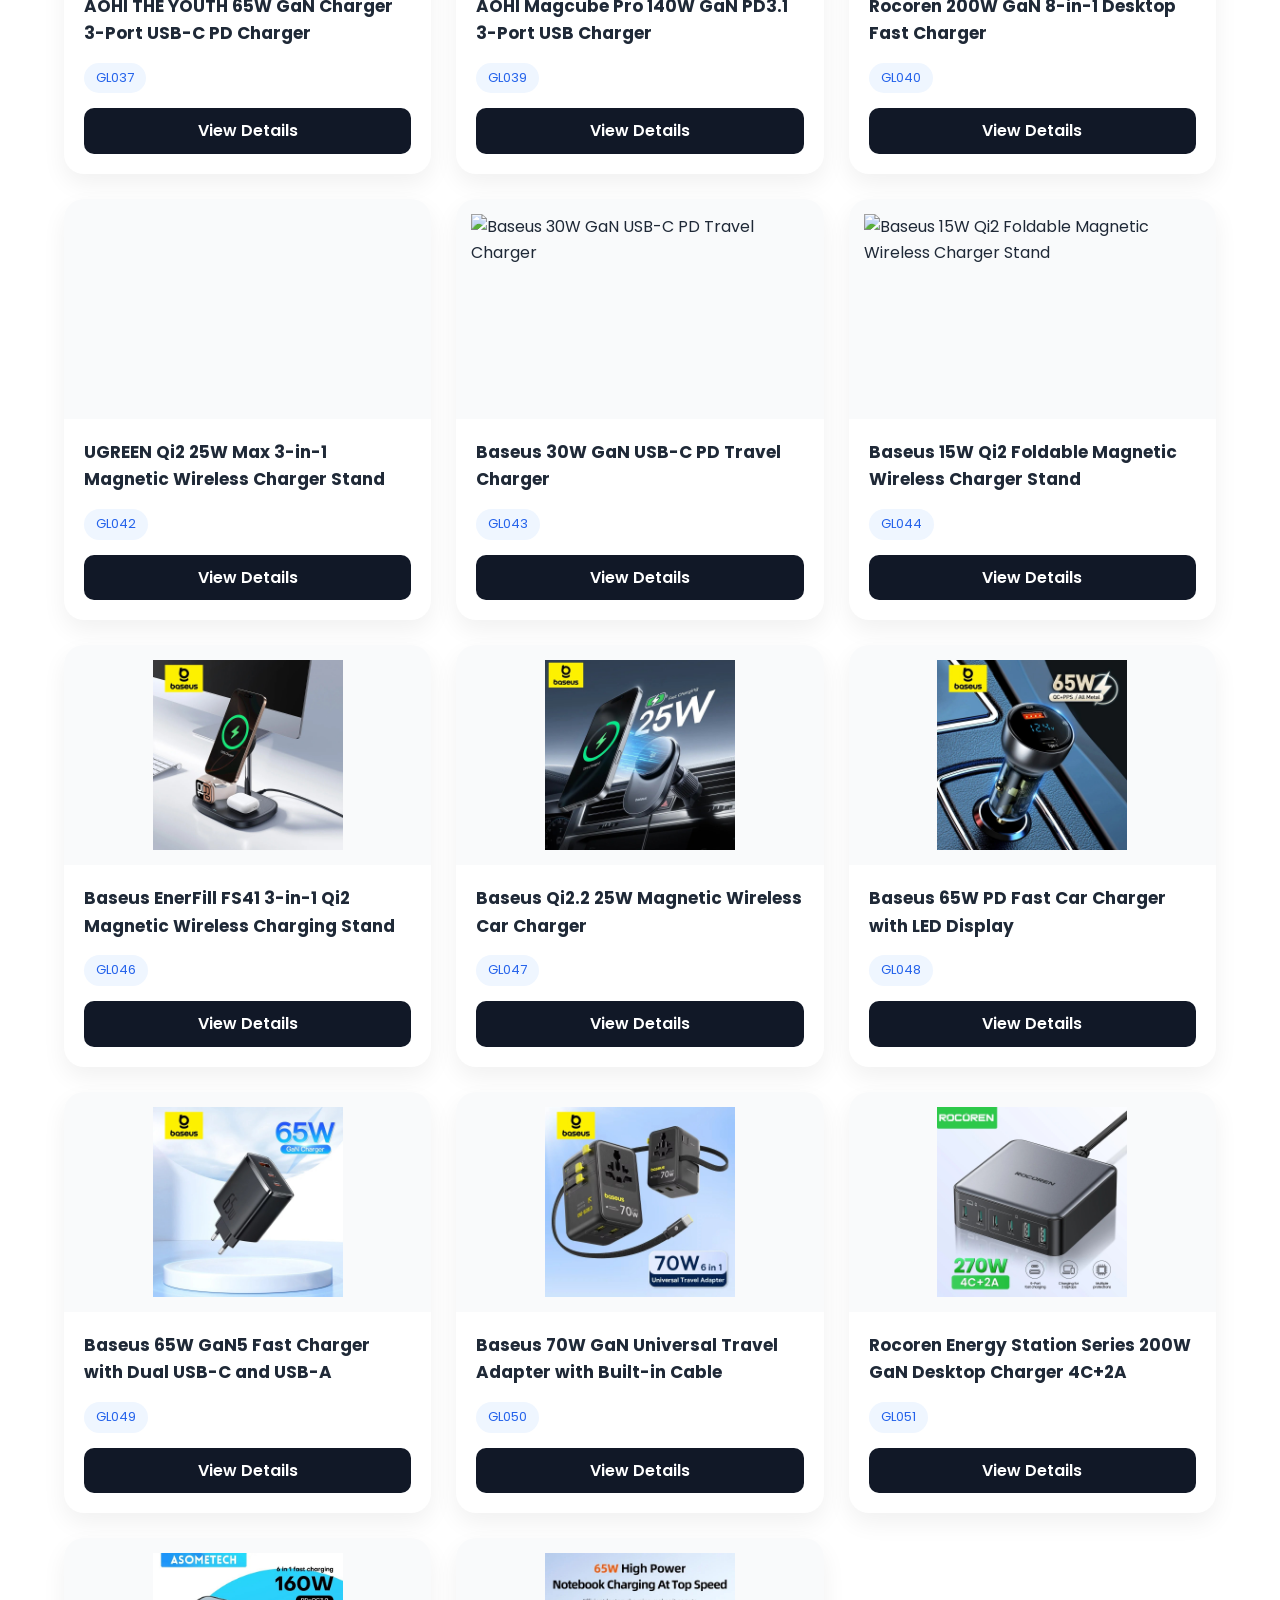
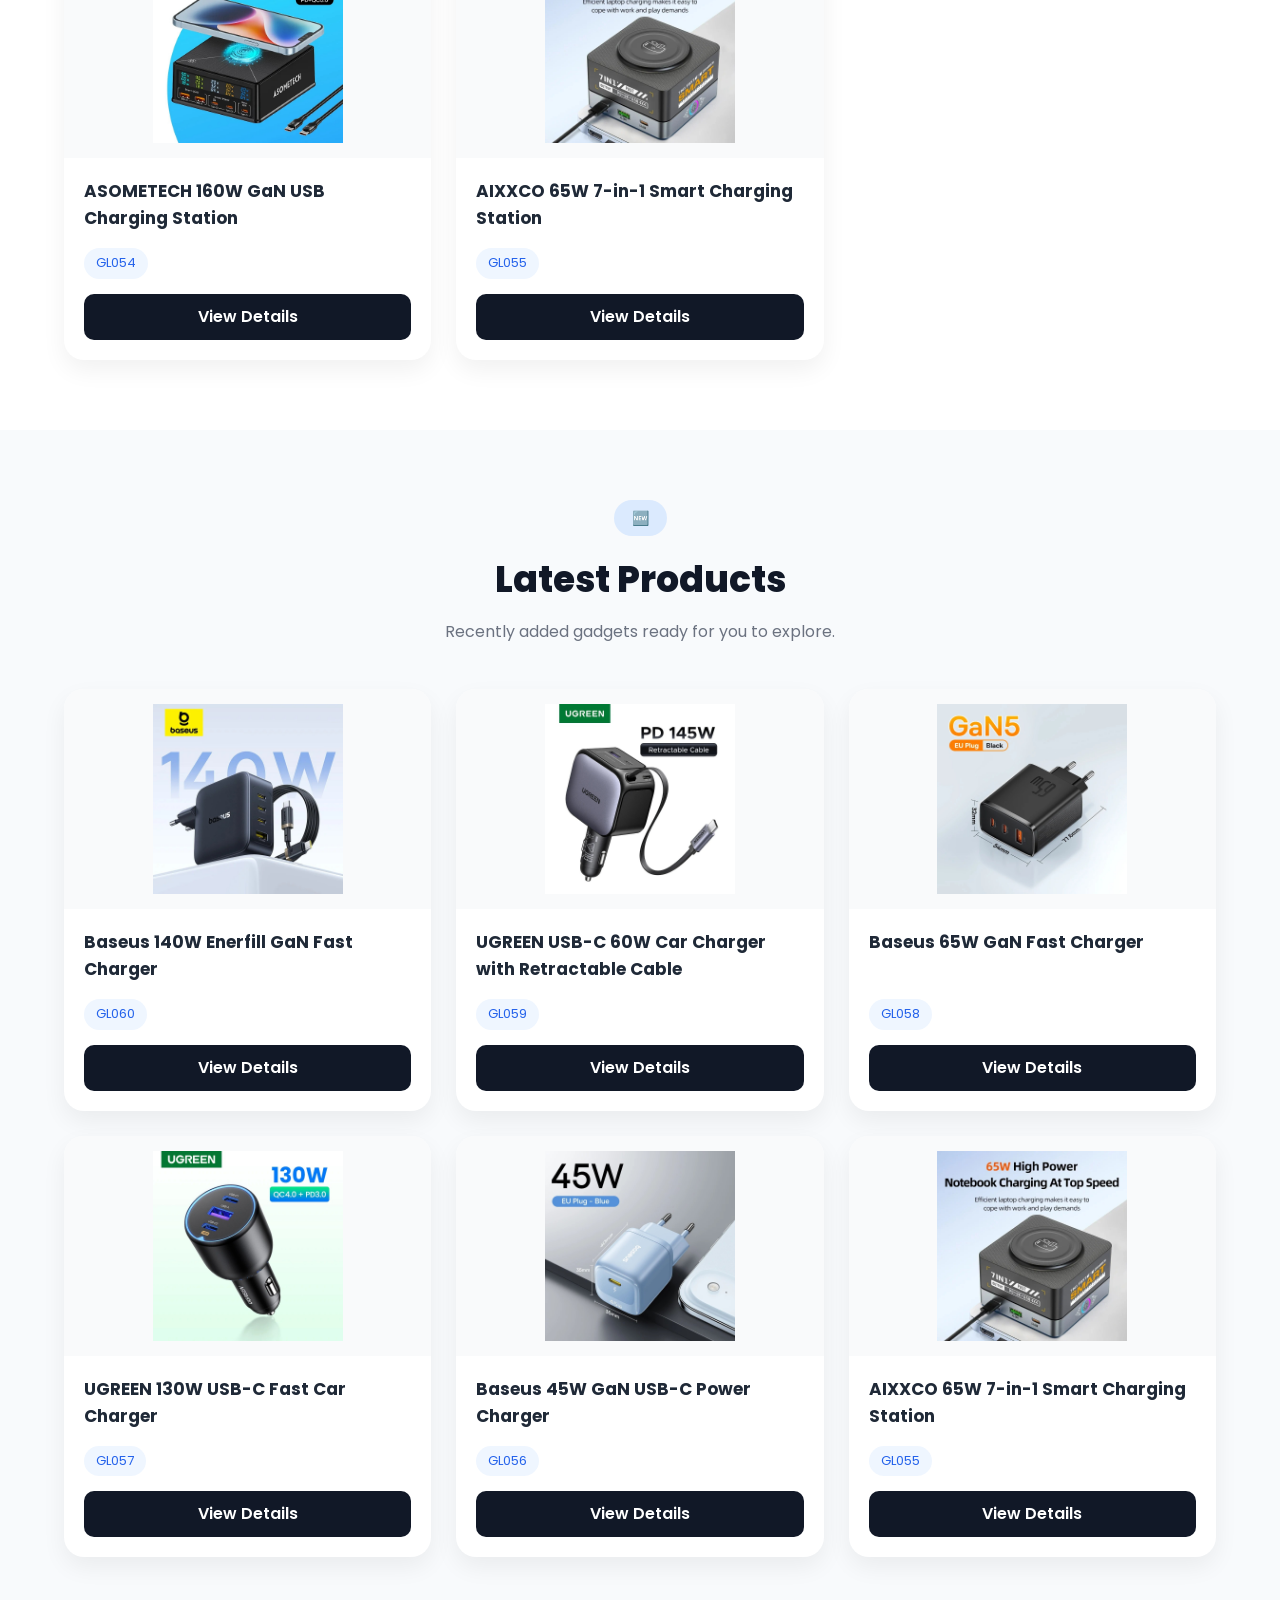
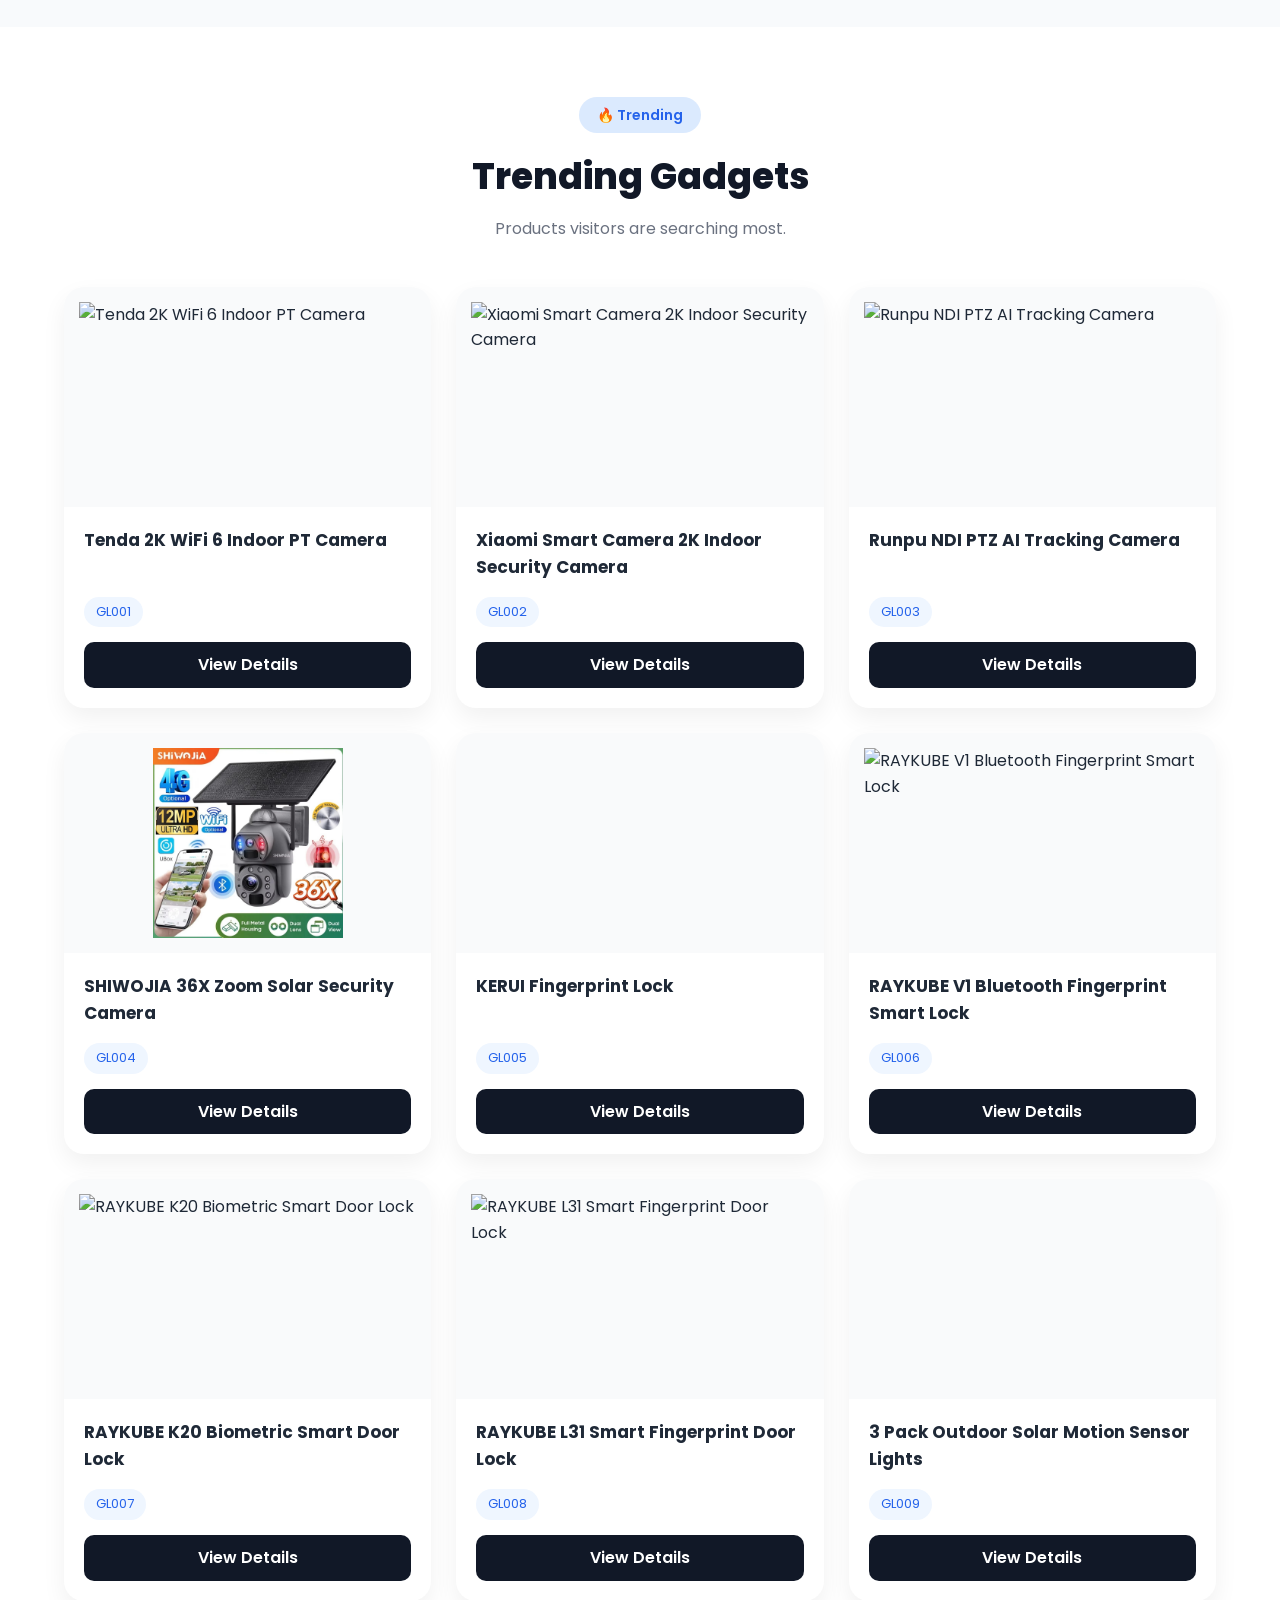
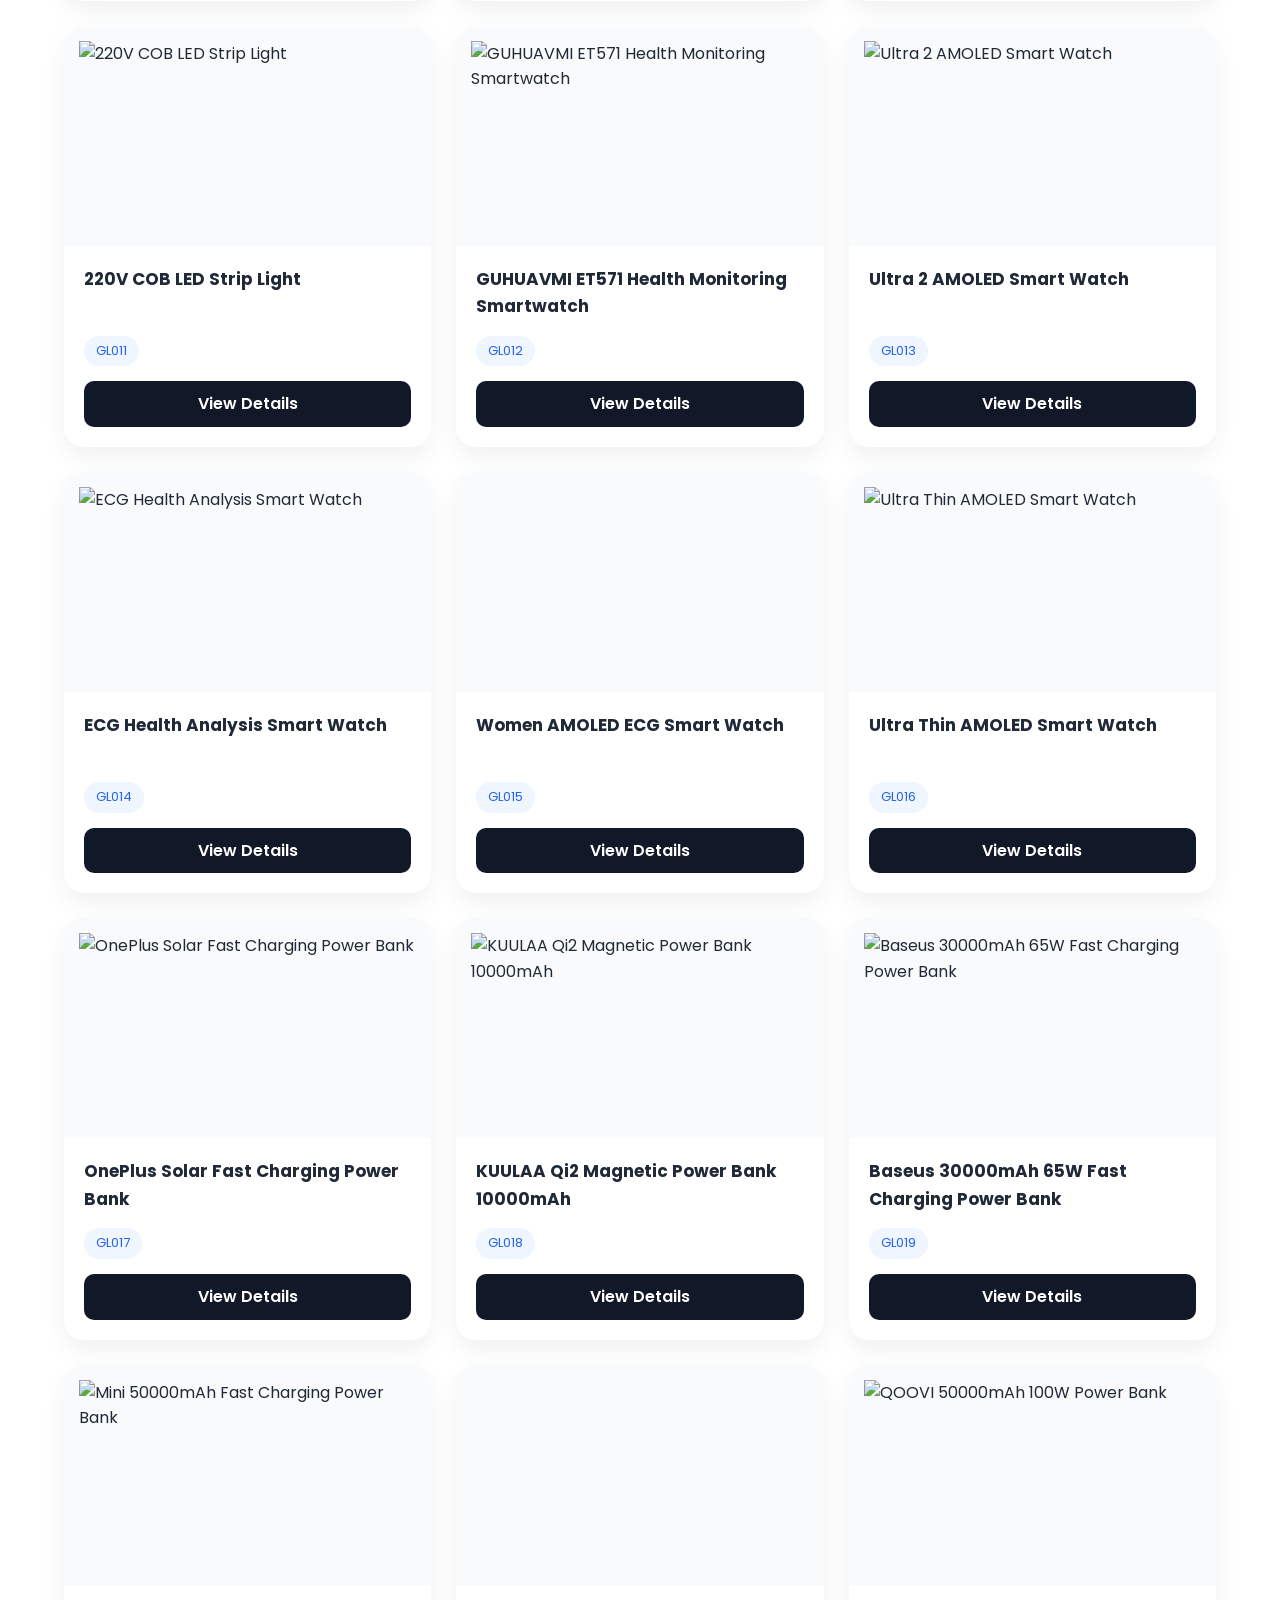
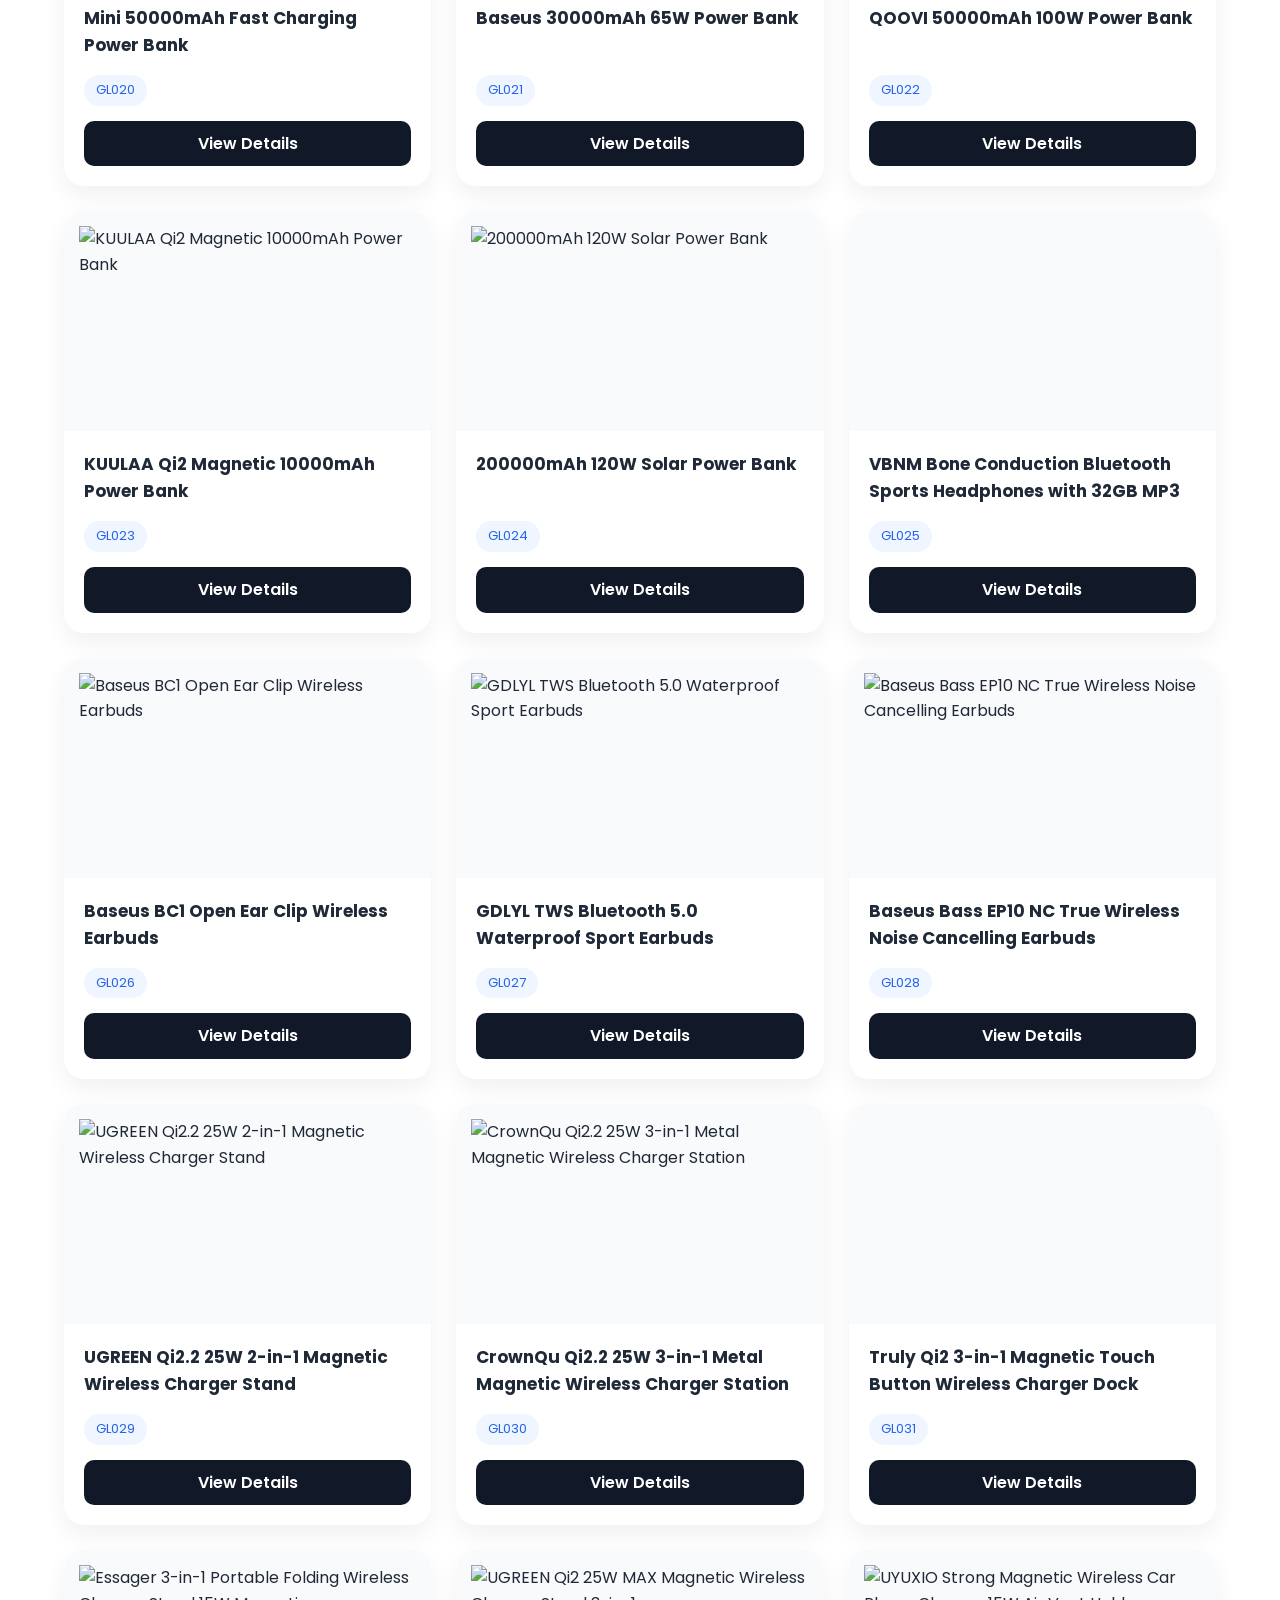
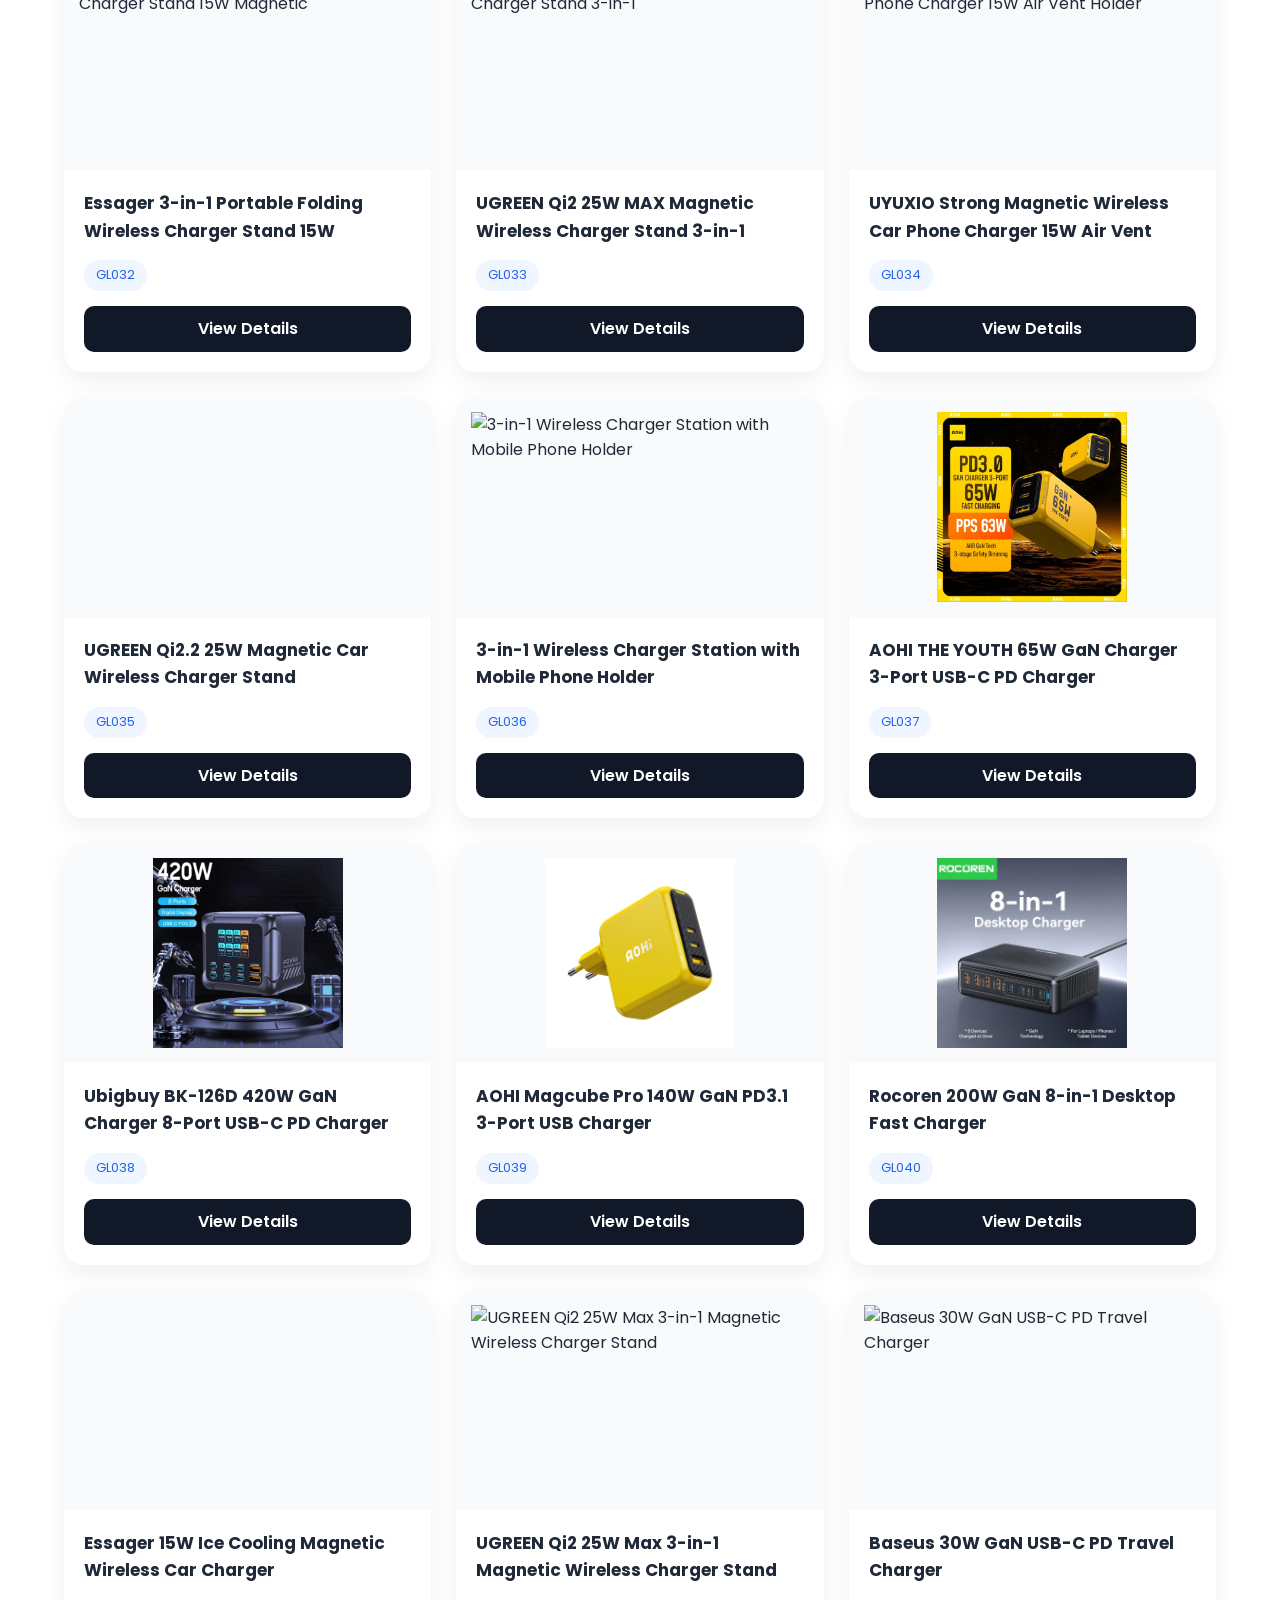
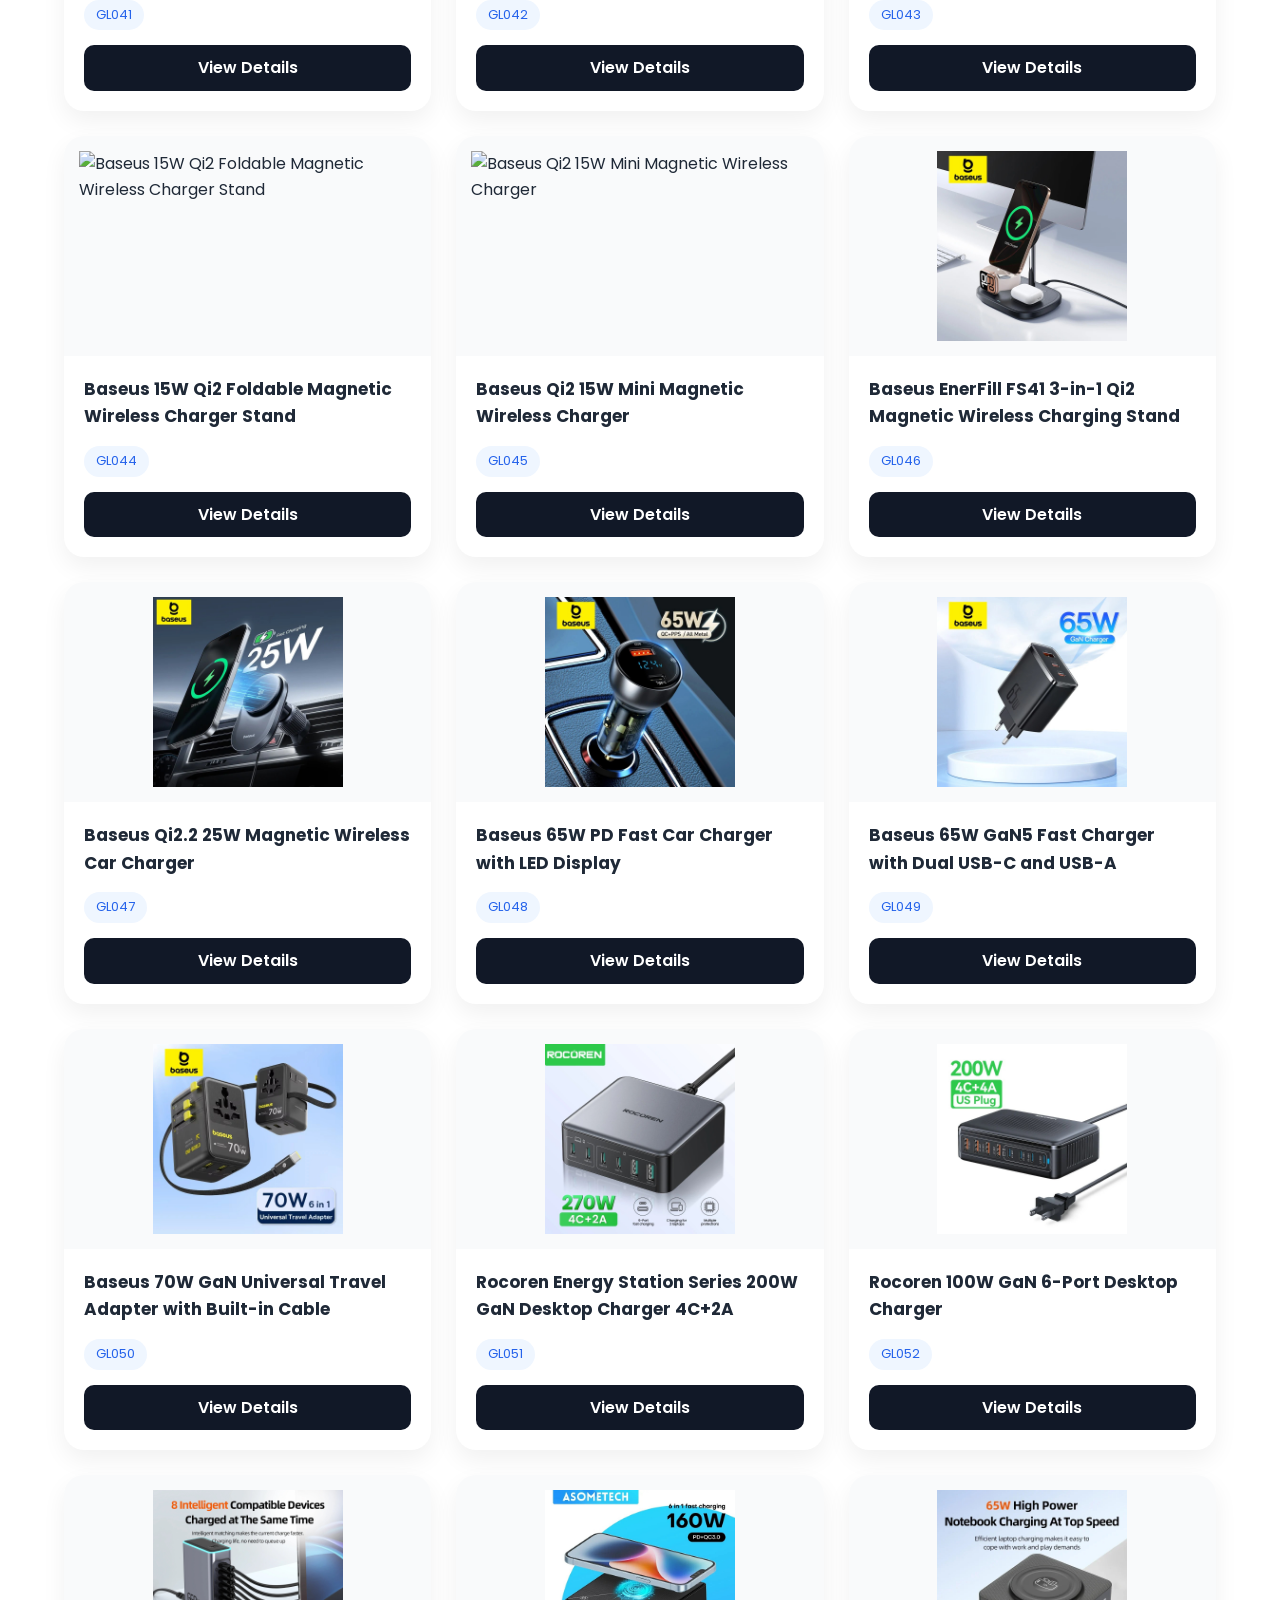
==== commit f3f944be: "Replace hero banner image with new webp format Removed old hero banner image and updated to new form" ====
--- a/index.html
+++ b/index.html
@@ -360,12 +360,9 @@
 <div class="hero-right">
 
 <img
-
-src="images/hero/hero-banner.png"
-
-alt="Tanvixa Hero Banner"
-
-loading="lazy">
+    src="images/hero/tanvixa-hero-banner.webp"
+    alt="Tanvixa Hero Banner"
+    loading="lazy">
 
 </div>
 
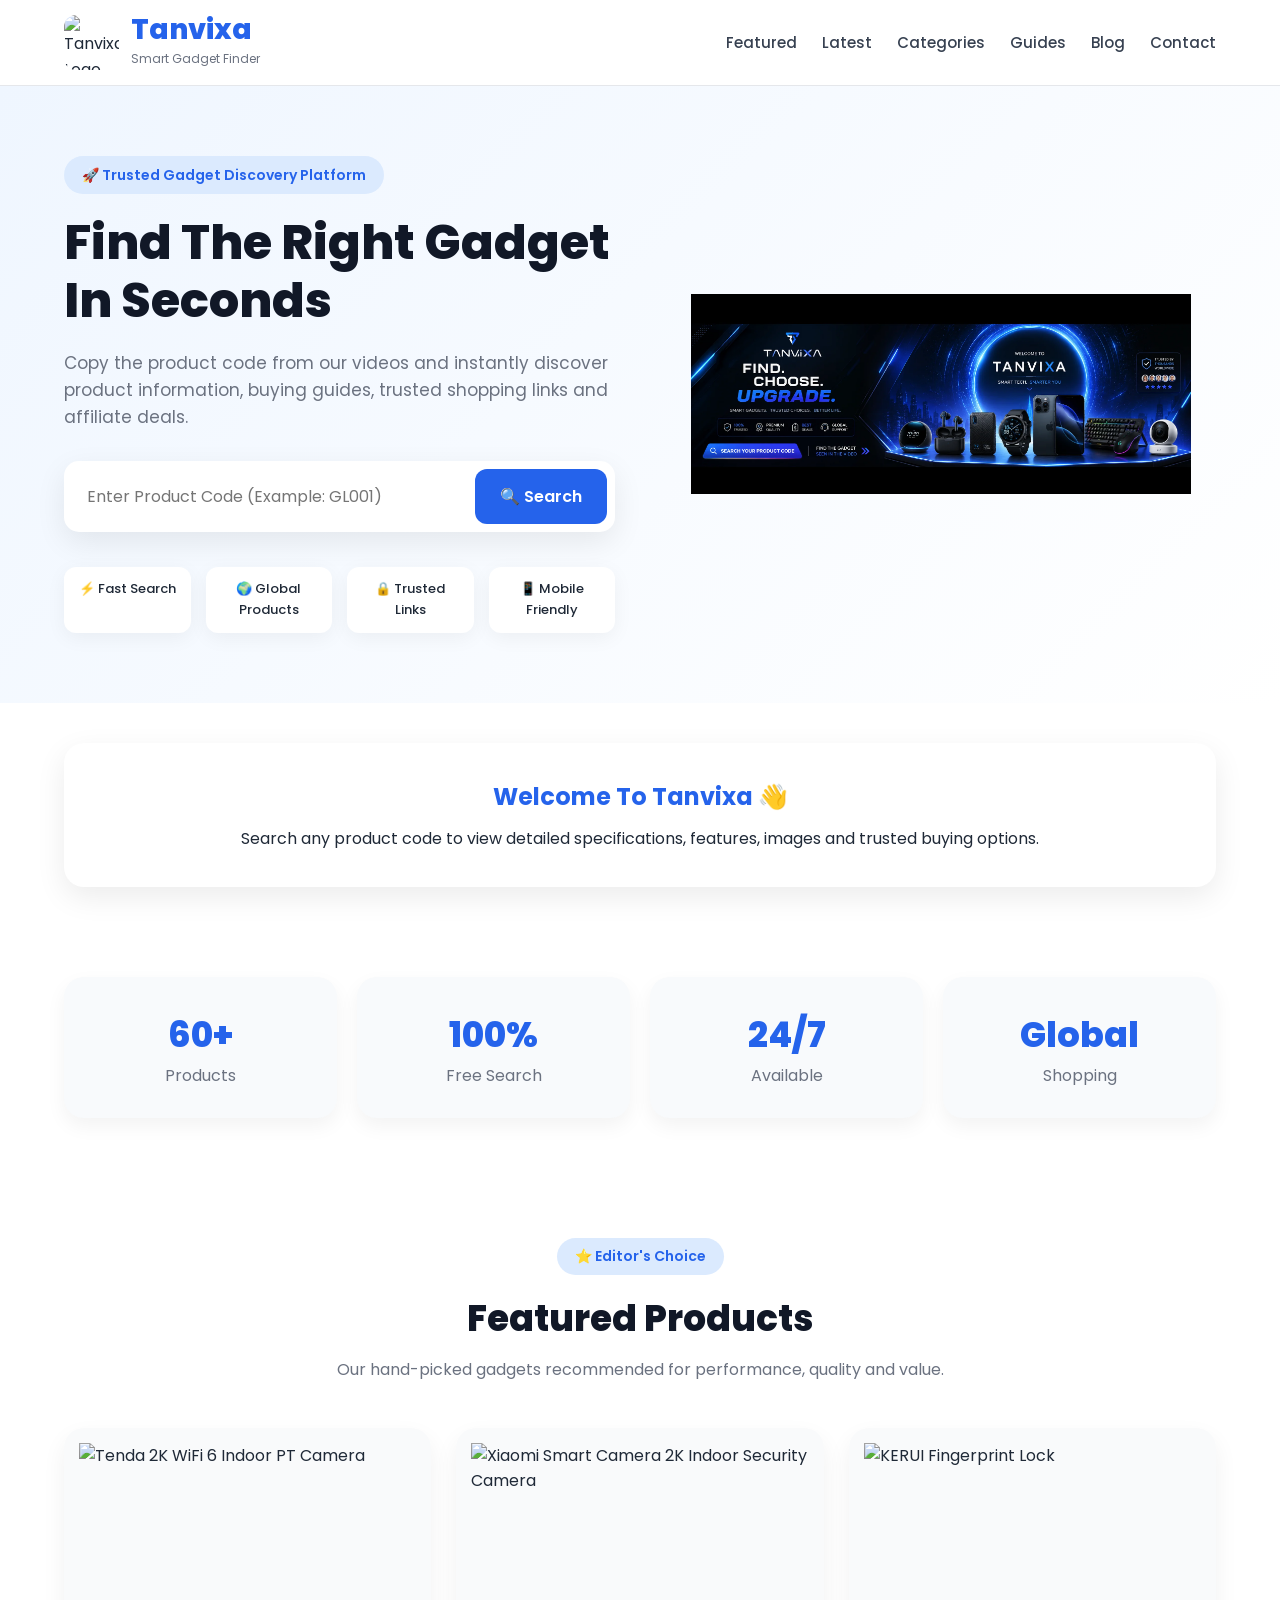
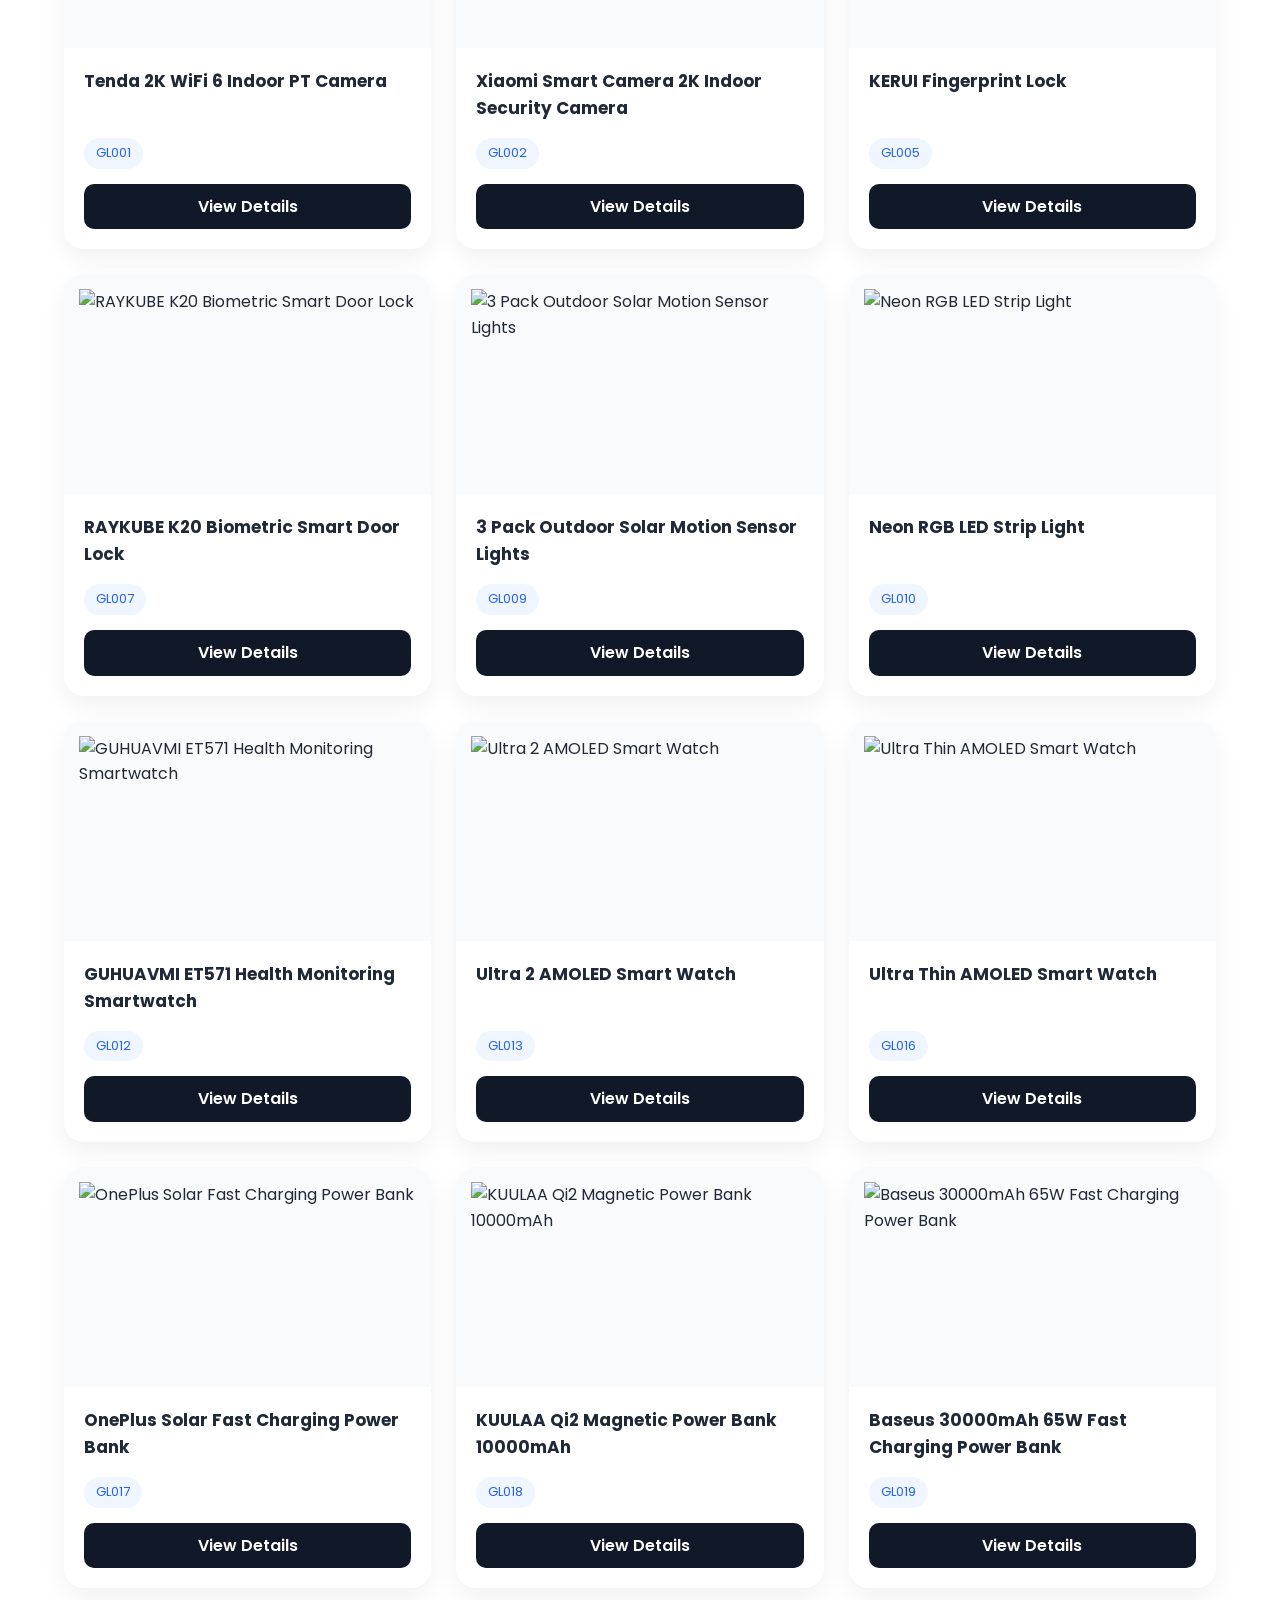
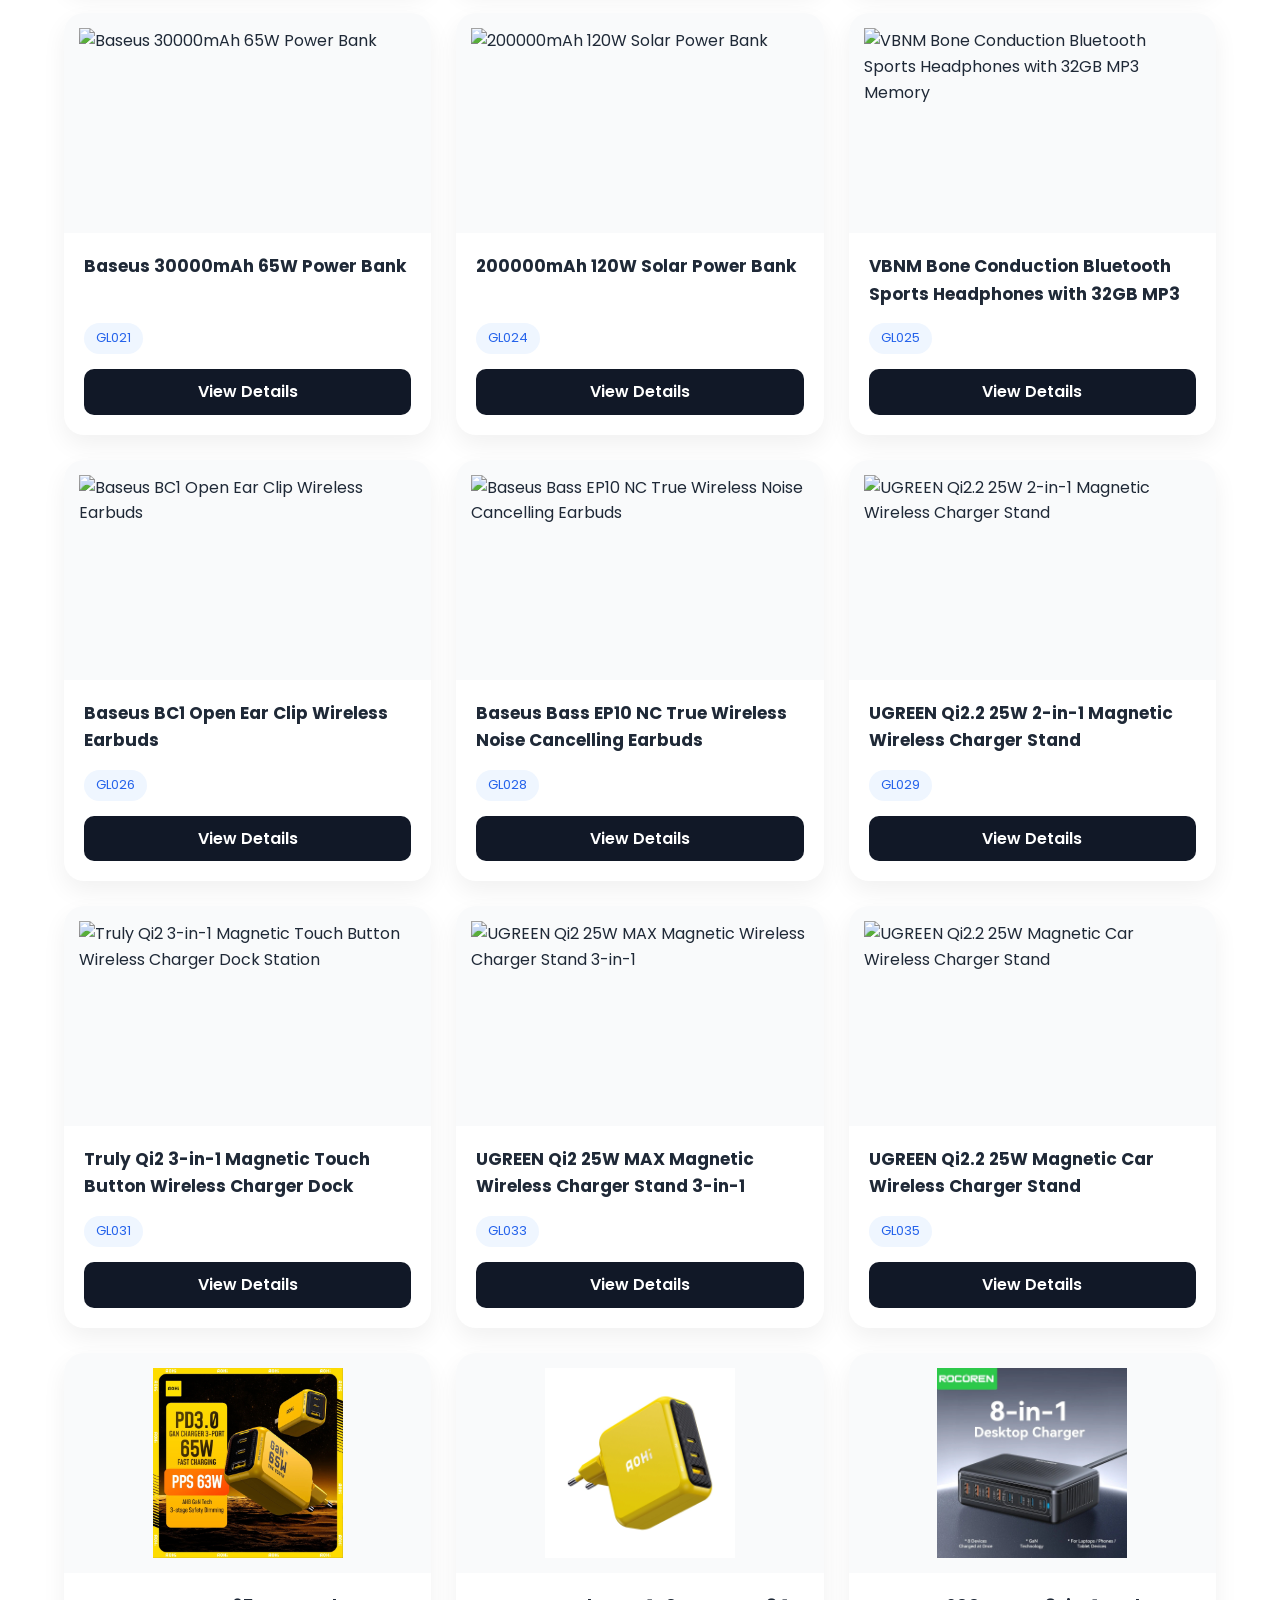
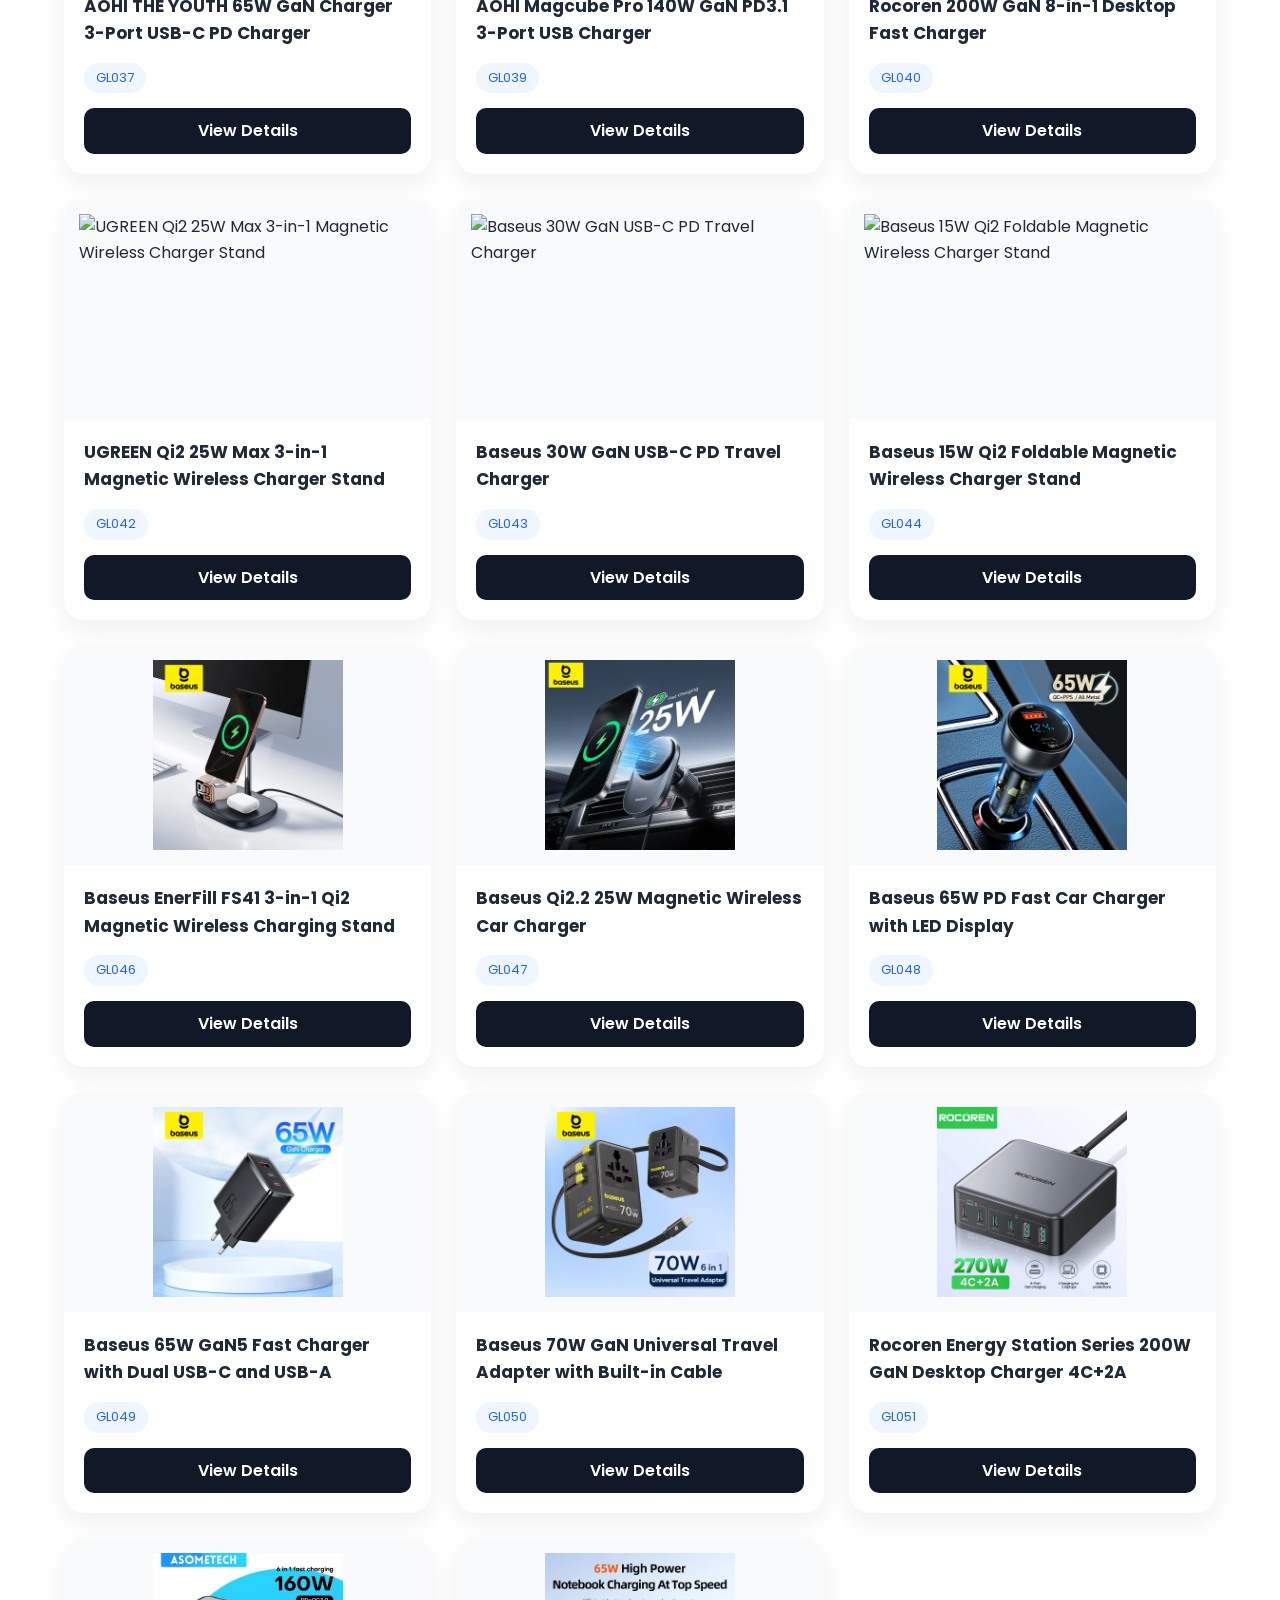
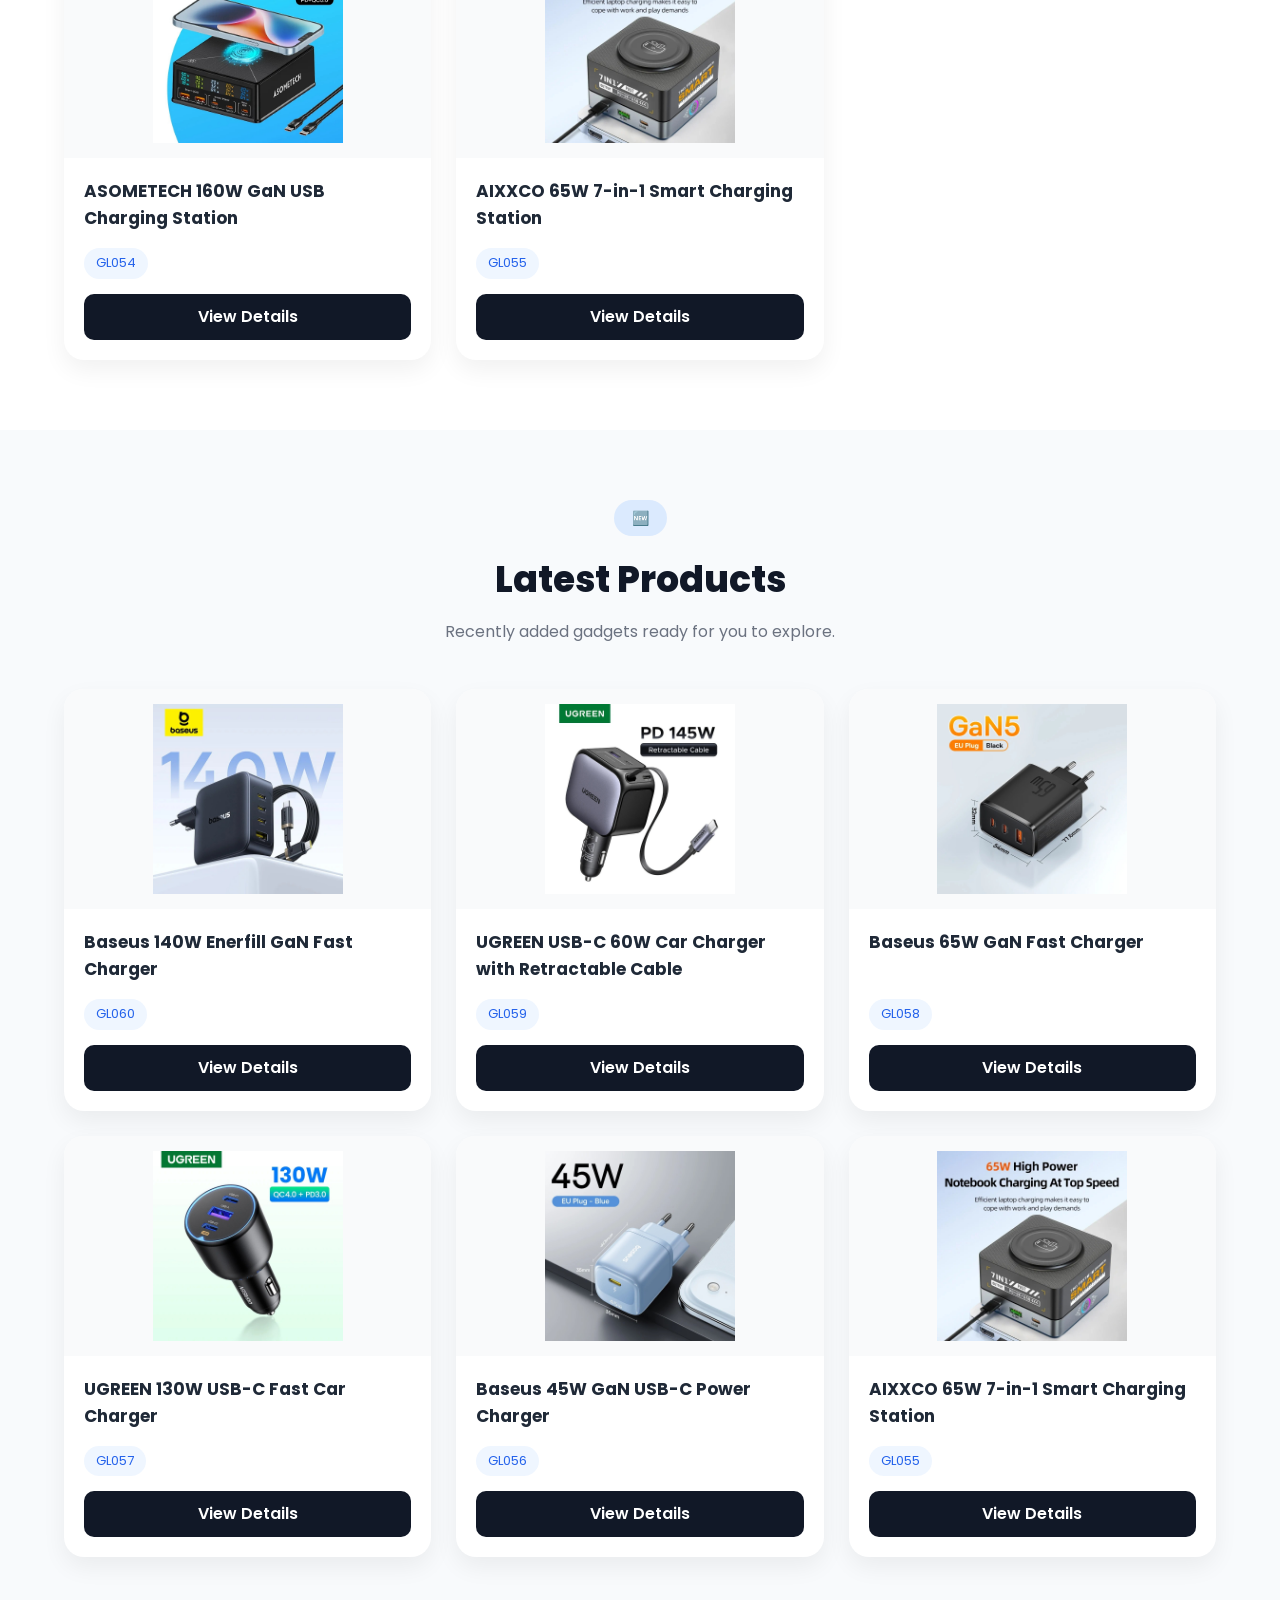
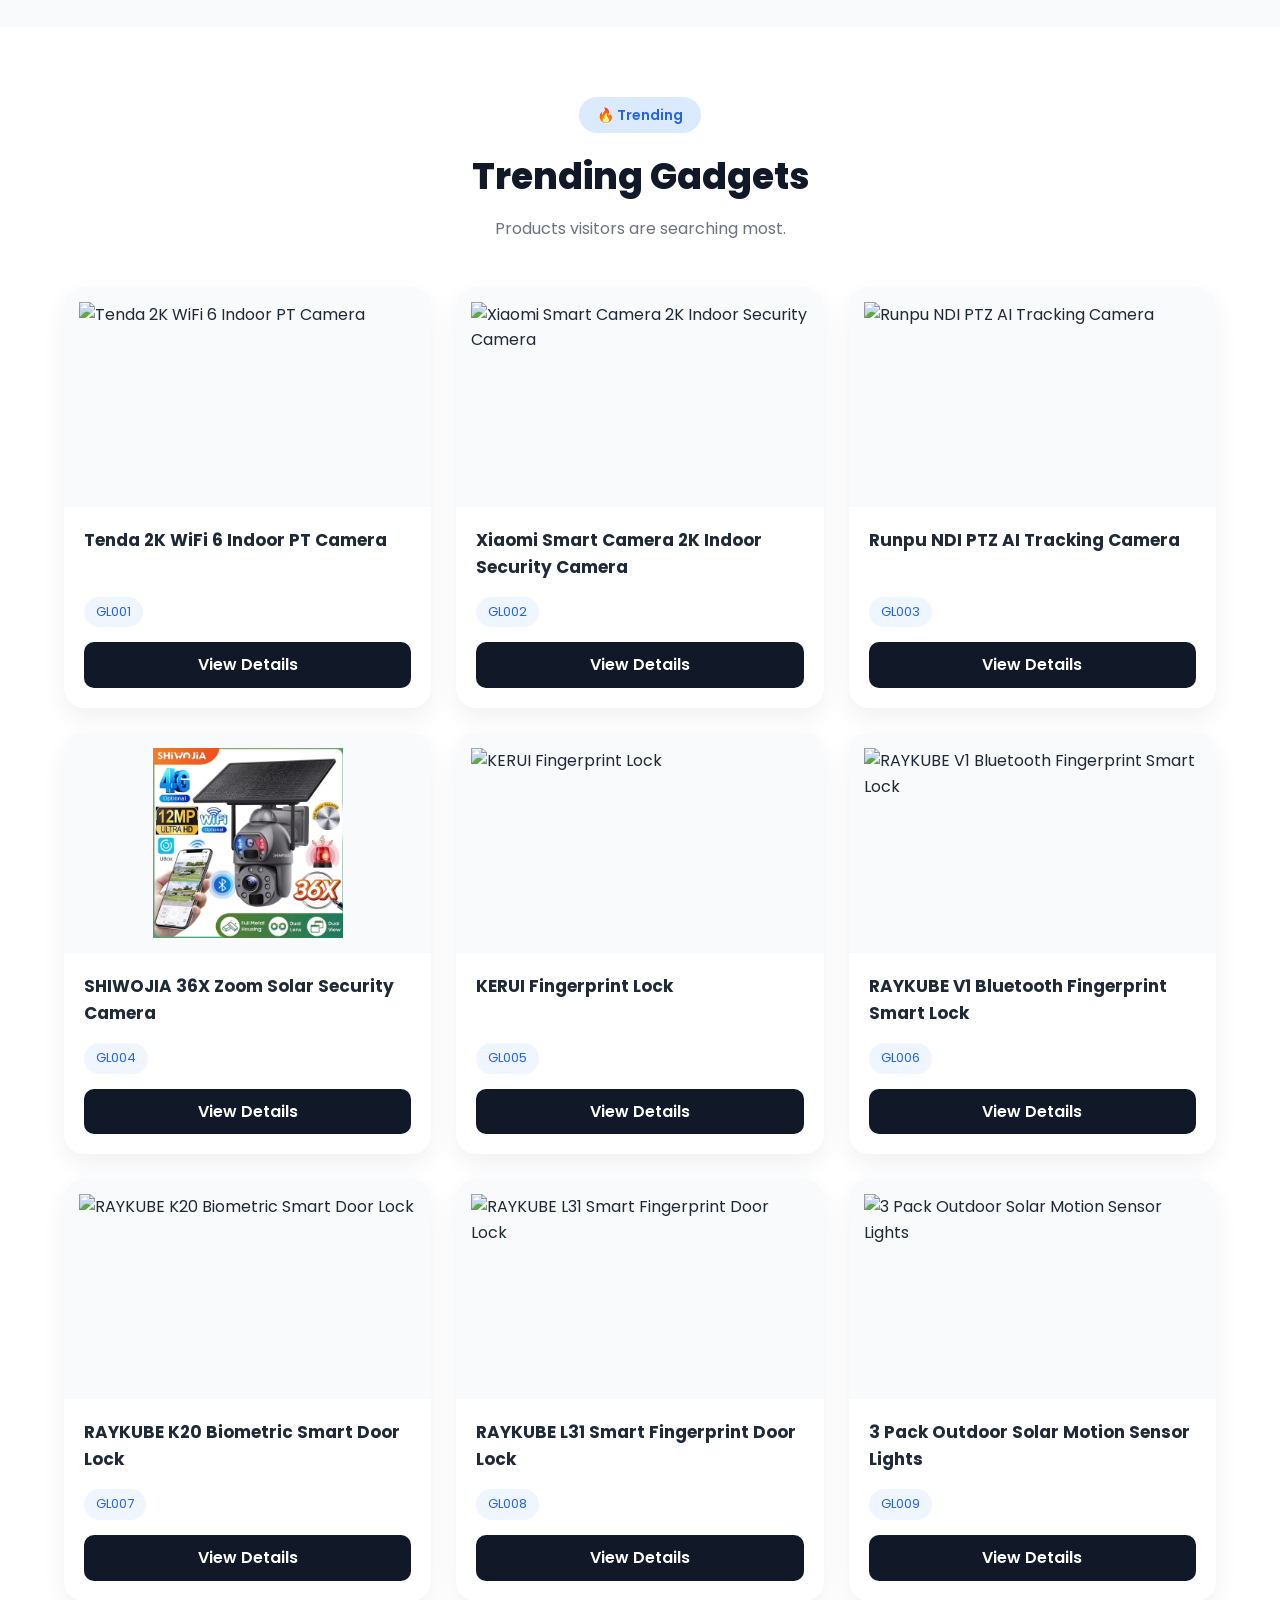
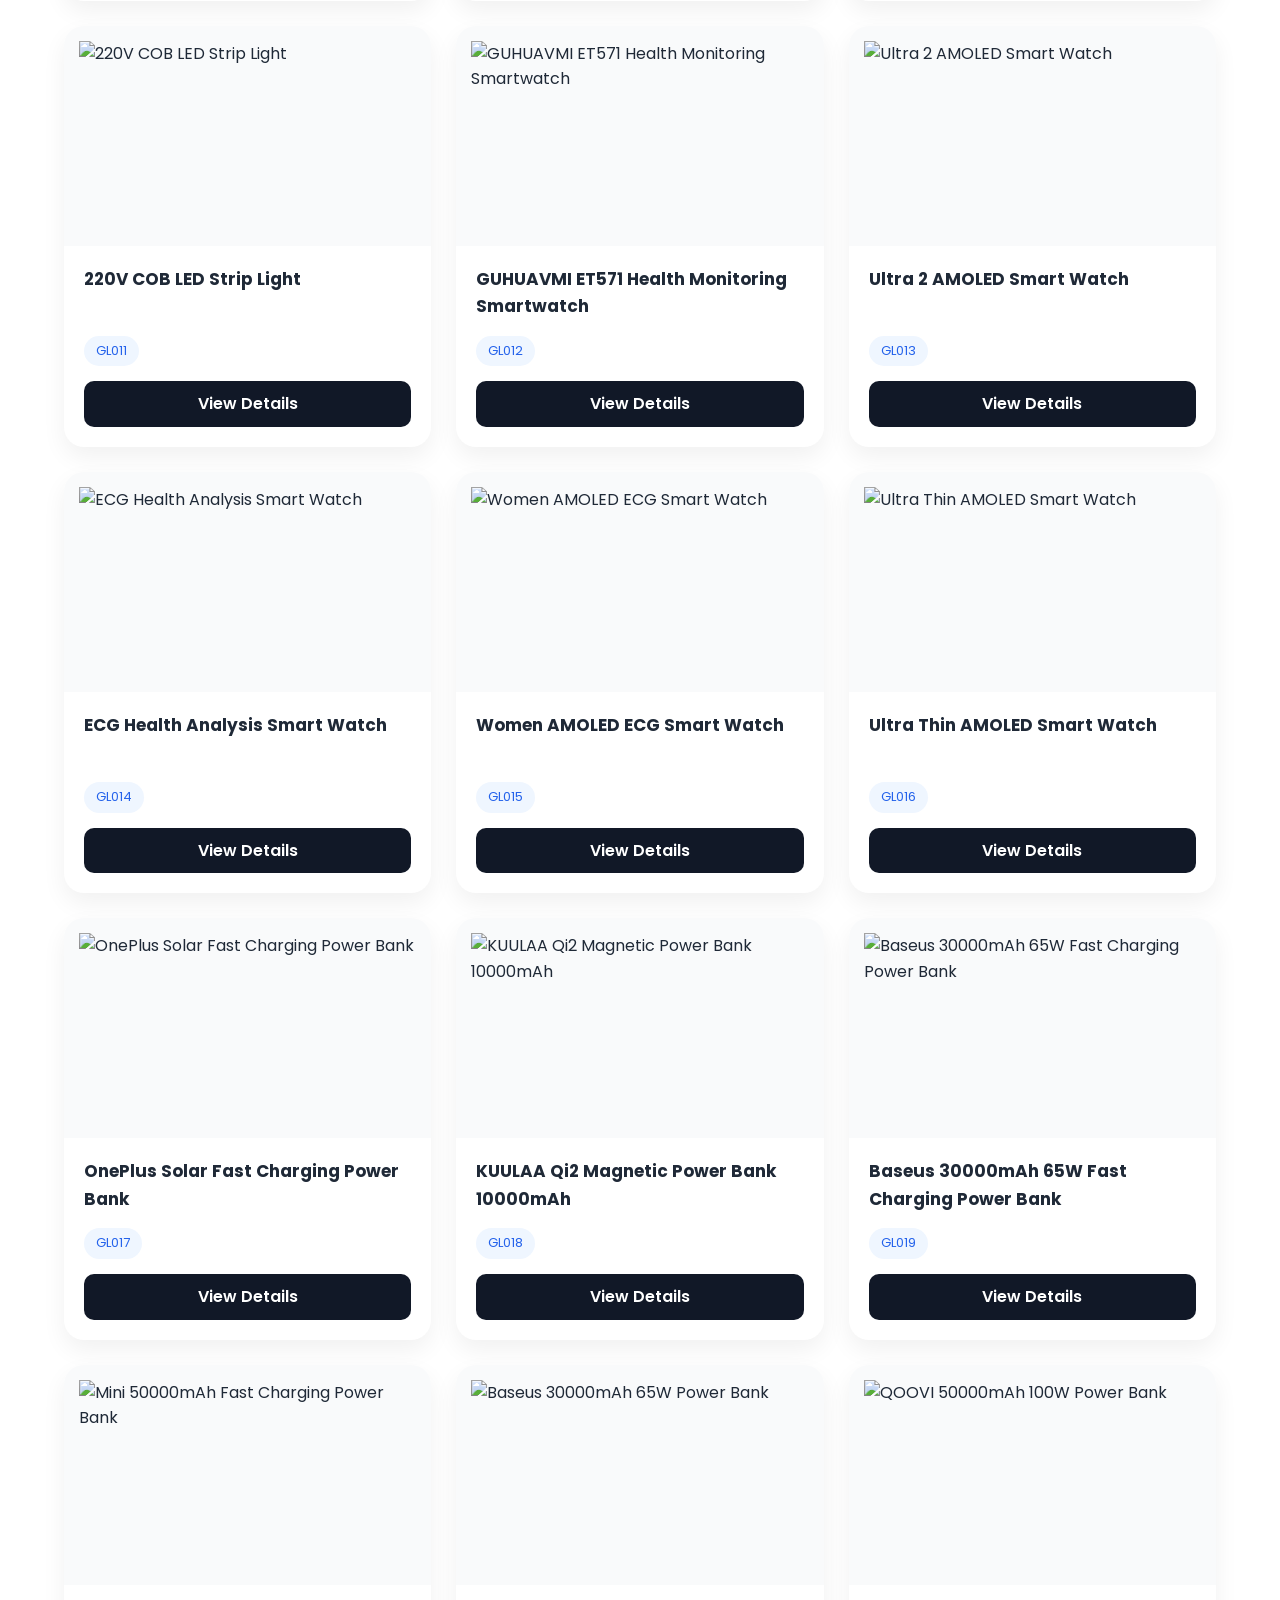
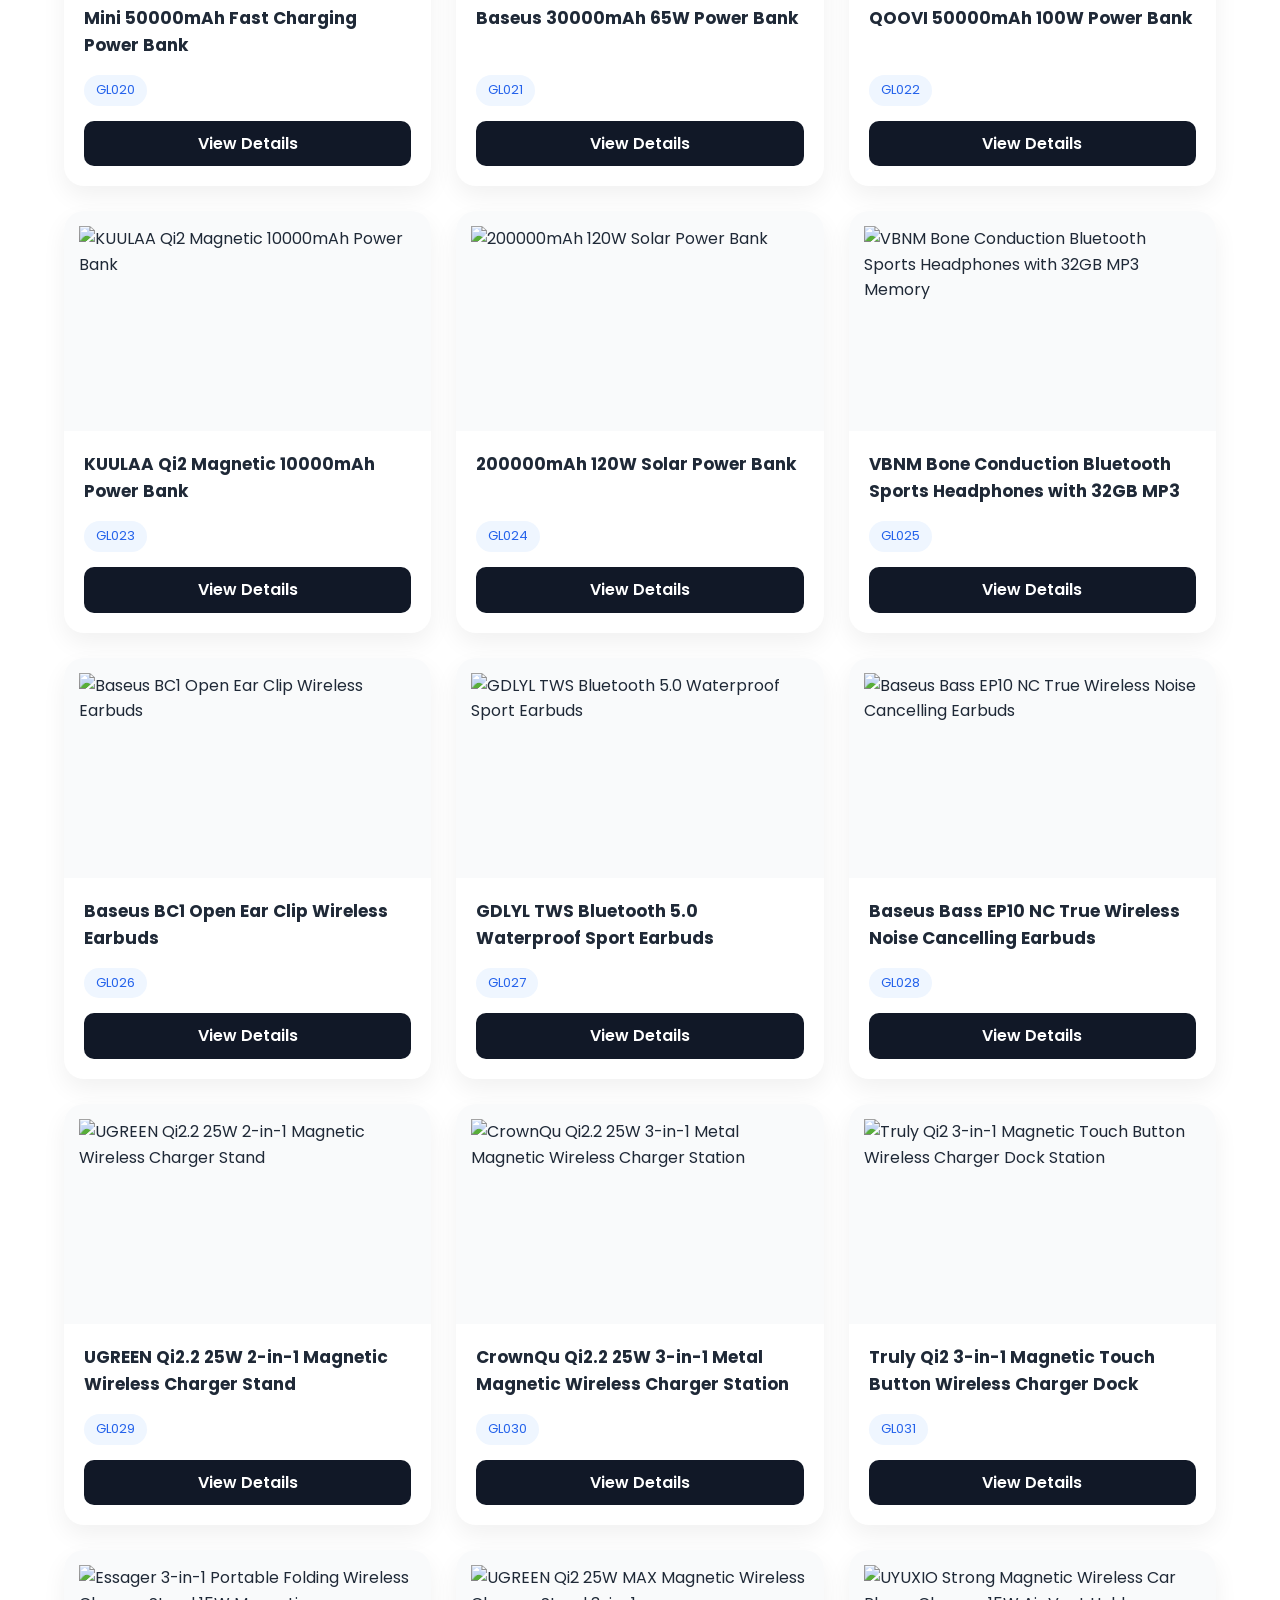
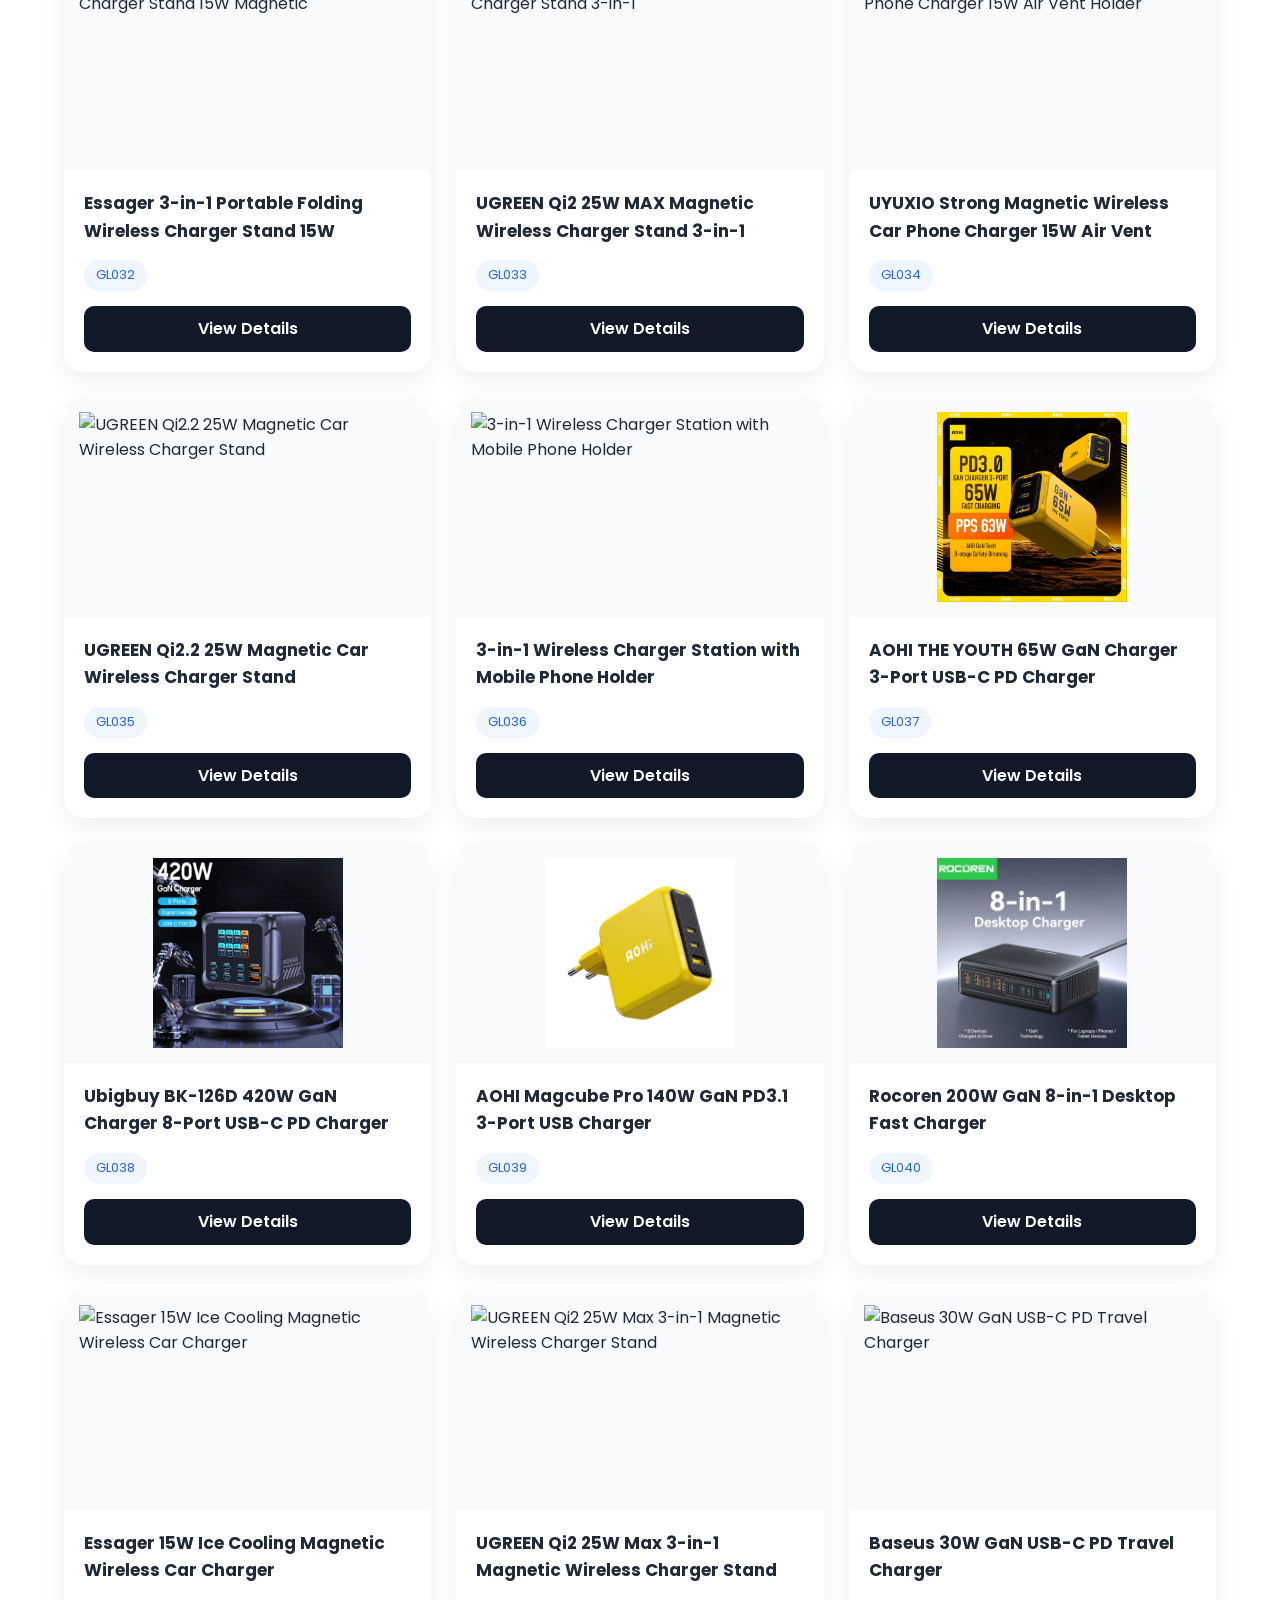
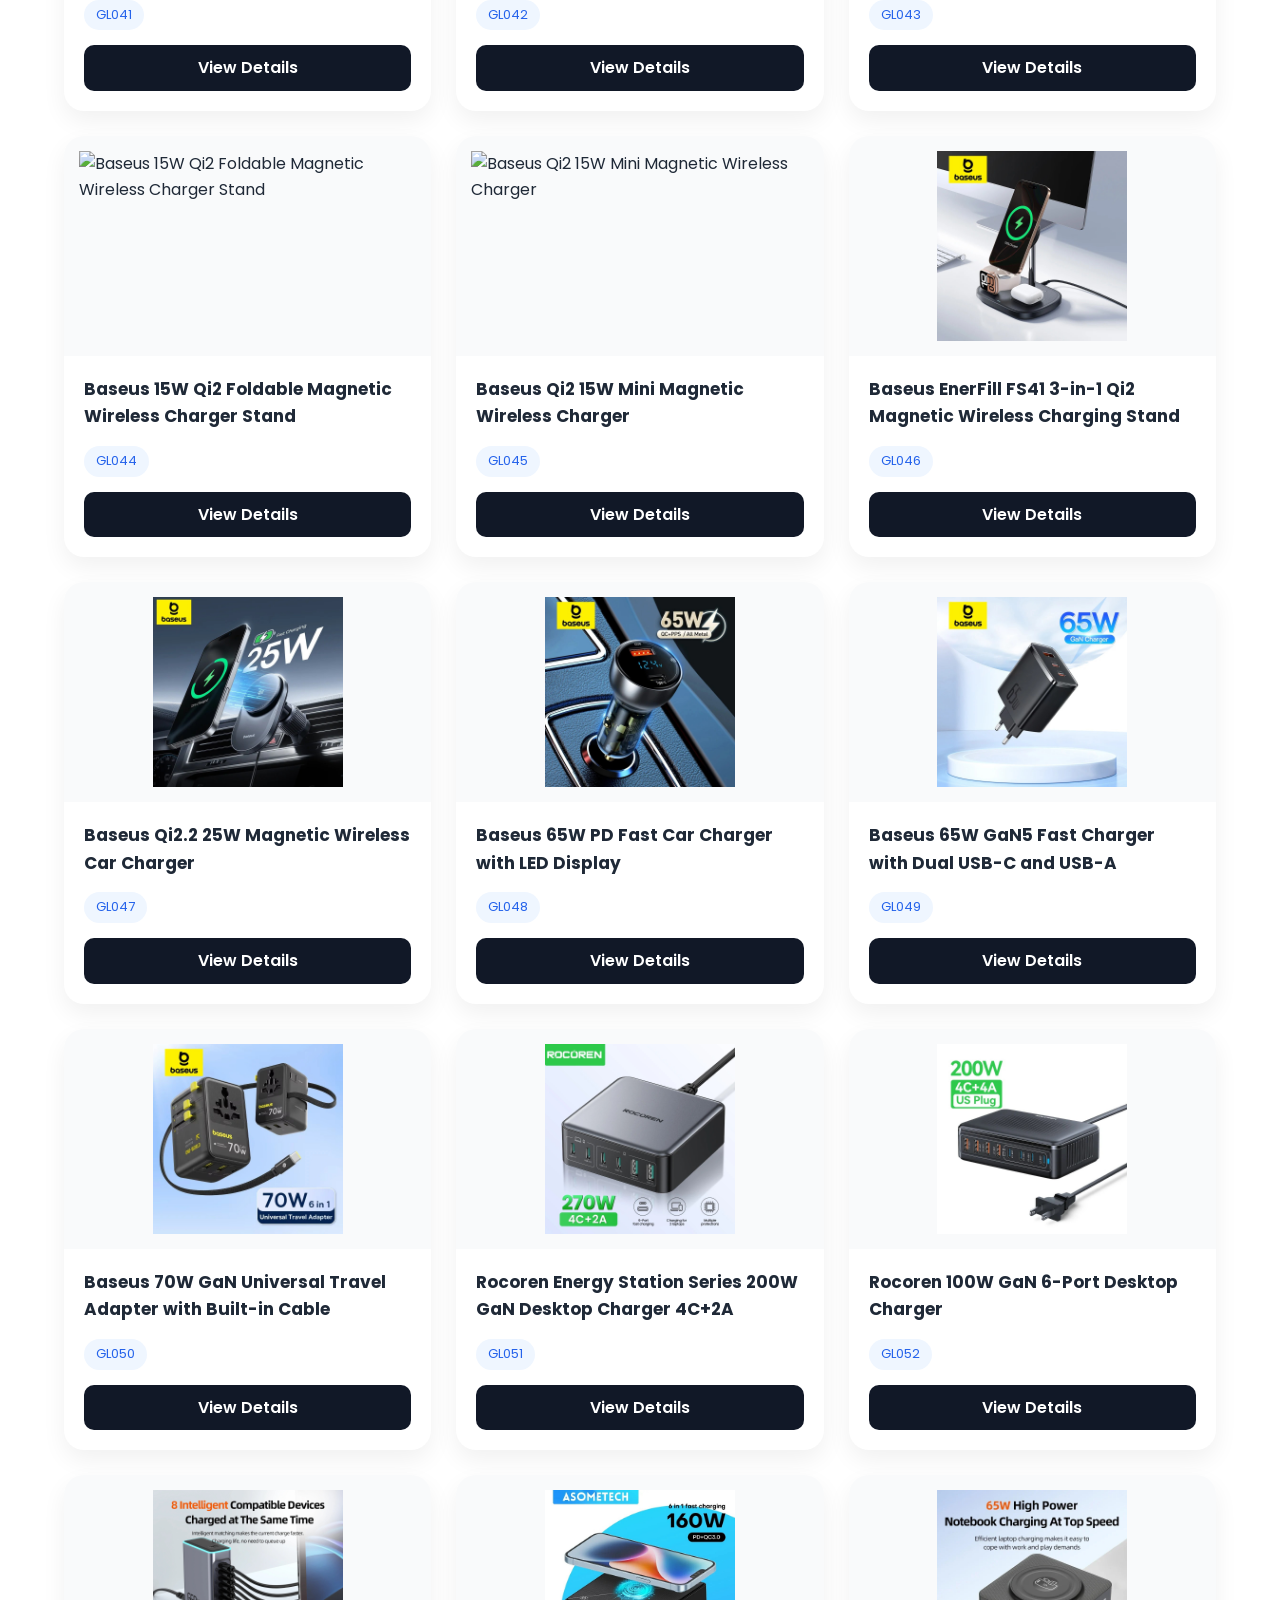
==== commit c70cfa13: "Update image source for hero banner" ====
--- a/index.html
+++ b/index.html
@@ -360,10 +360,9 @@
 <div class="hero-right">
 
 <img
-    src="images/hero/tanvixa-hero-banner.webp"
+    src="images/tanvixa-hero-banner.webp"
     alt="Tanvixa Hero Banner"
     loading="lazy">
-
 </div>
 
 </div>
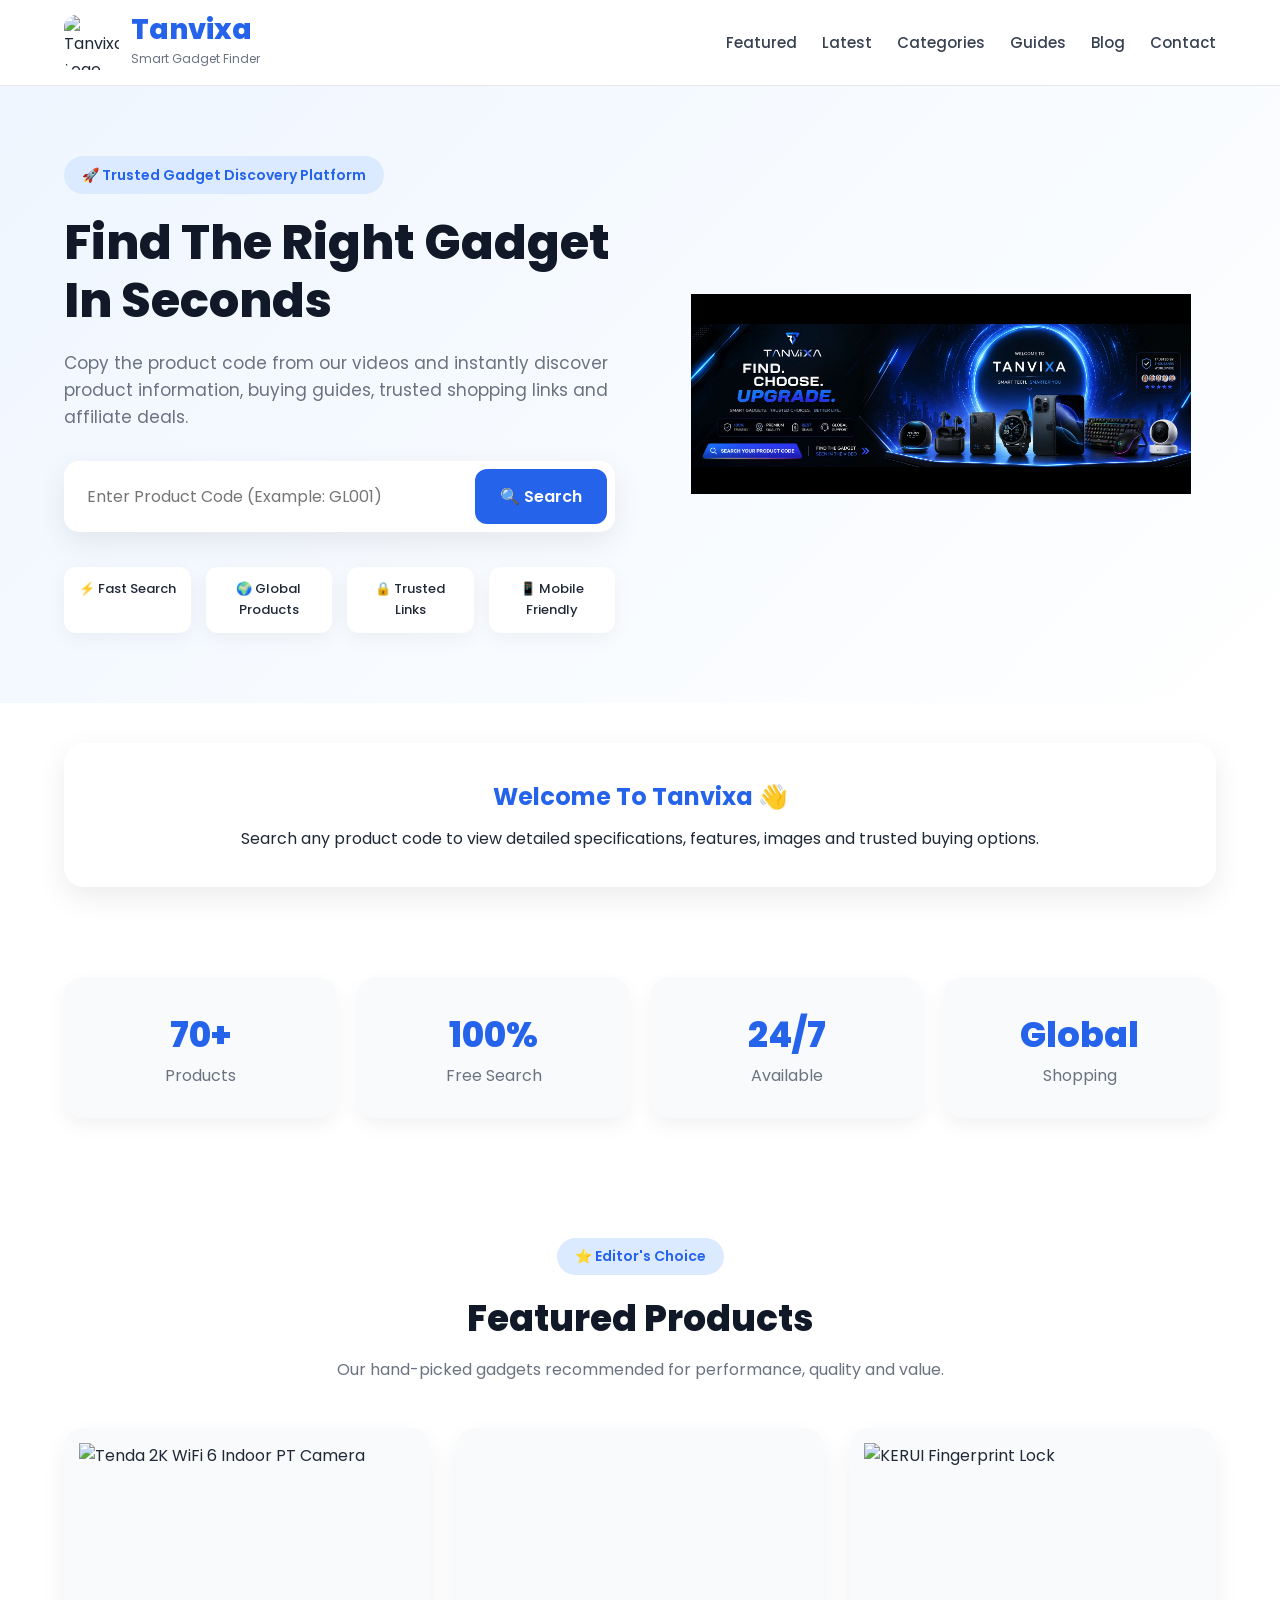
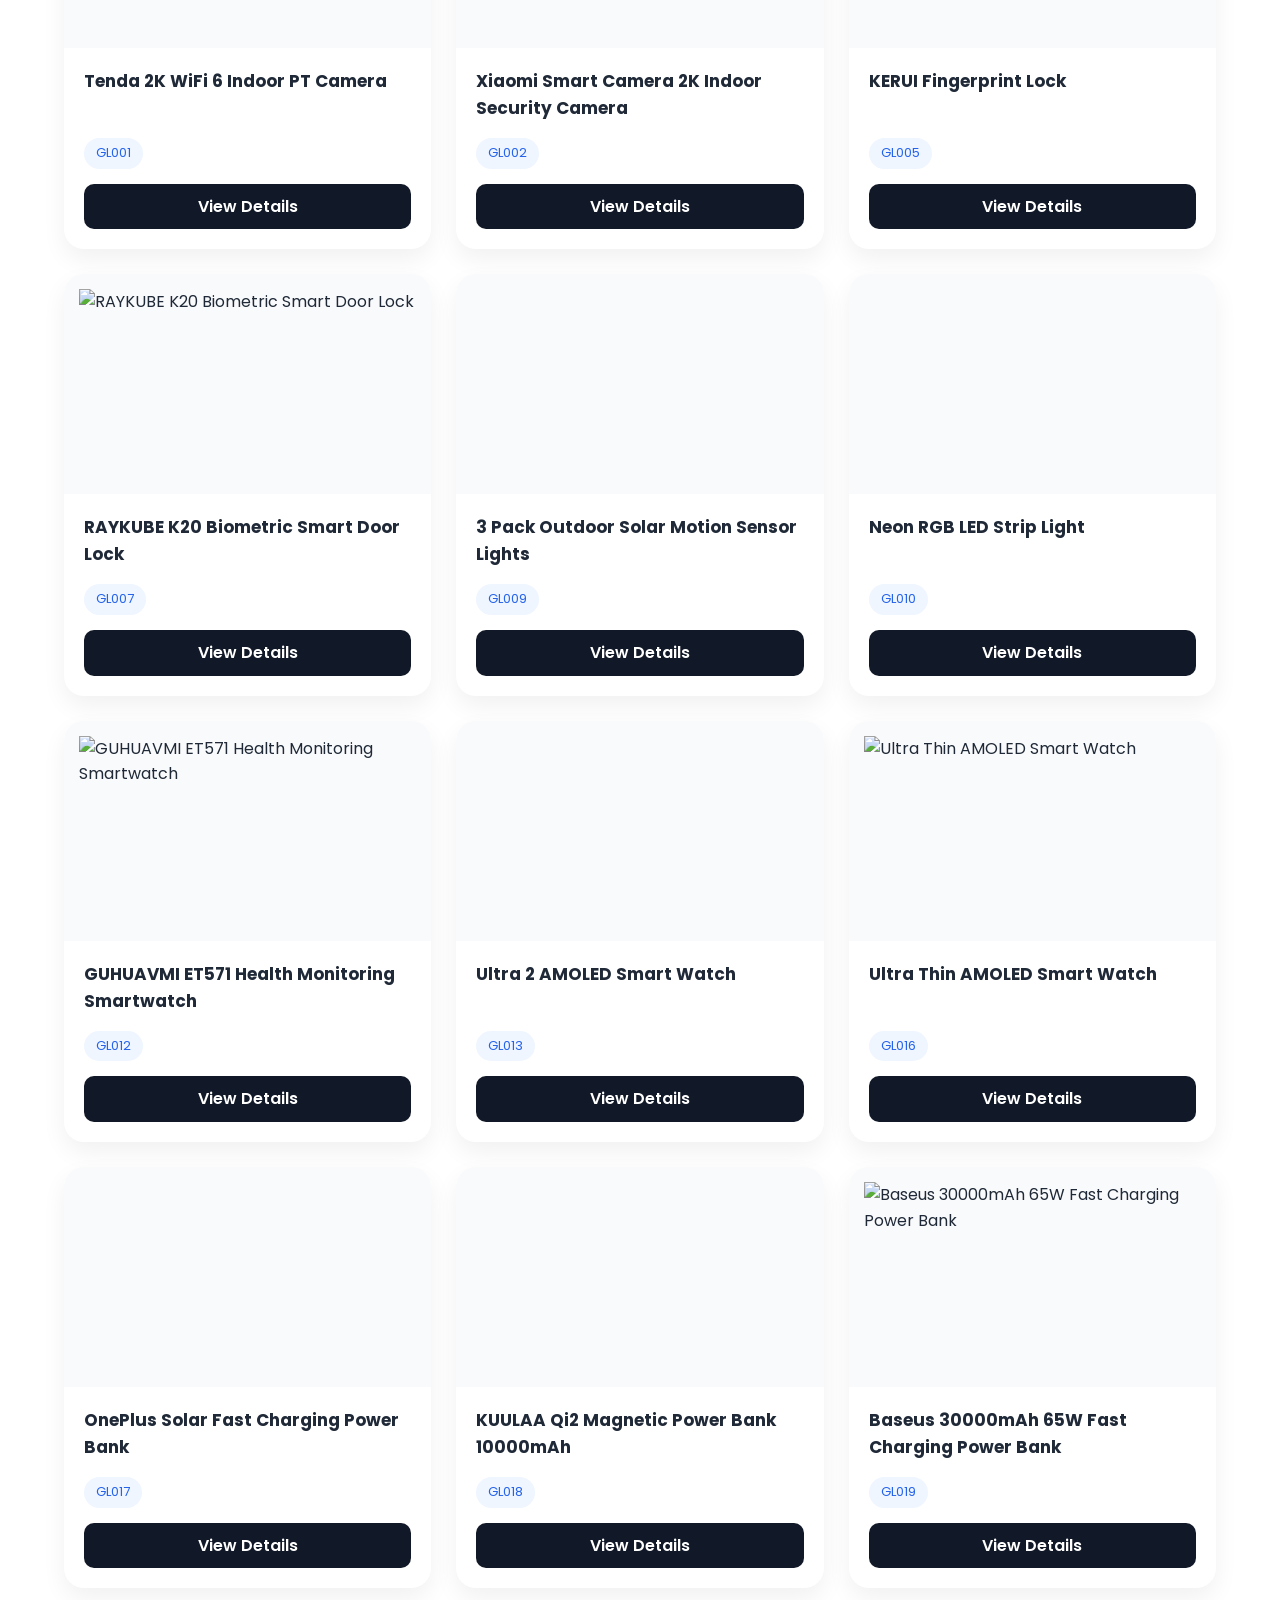
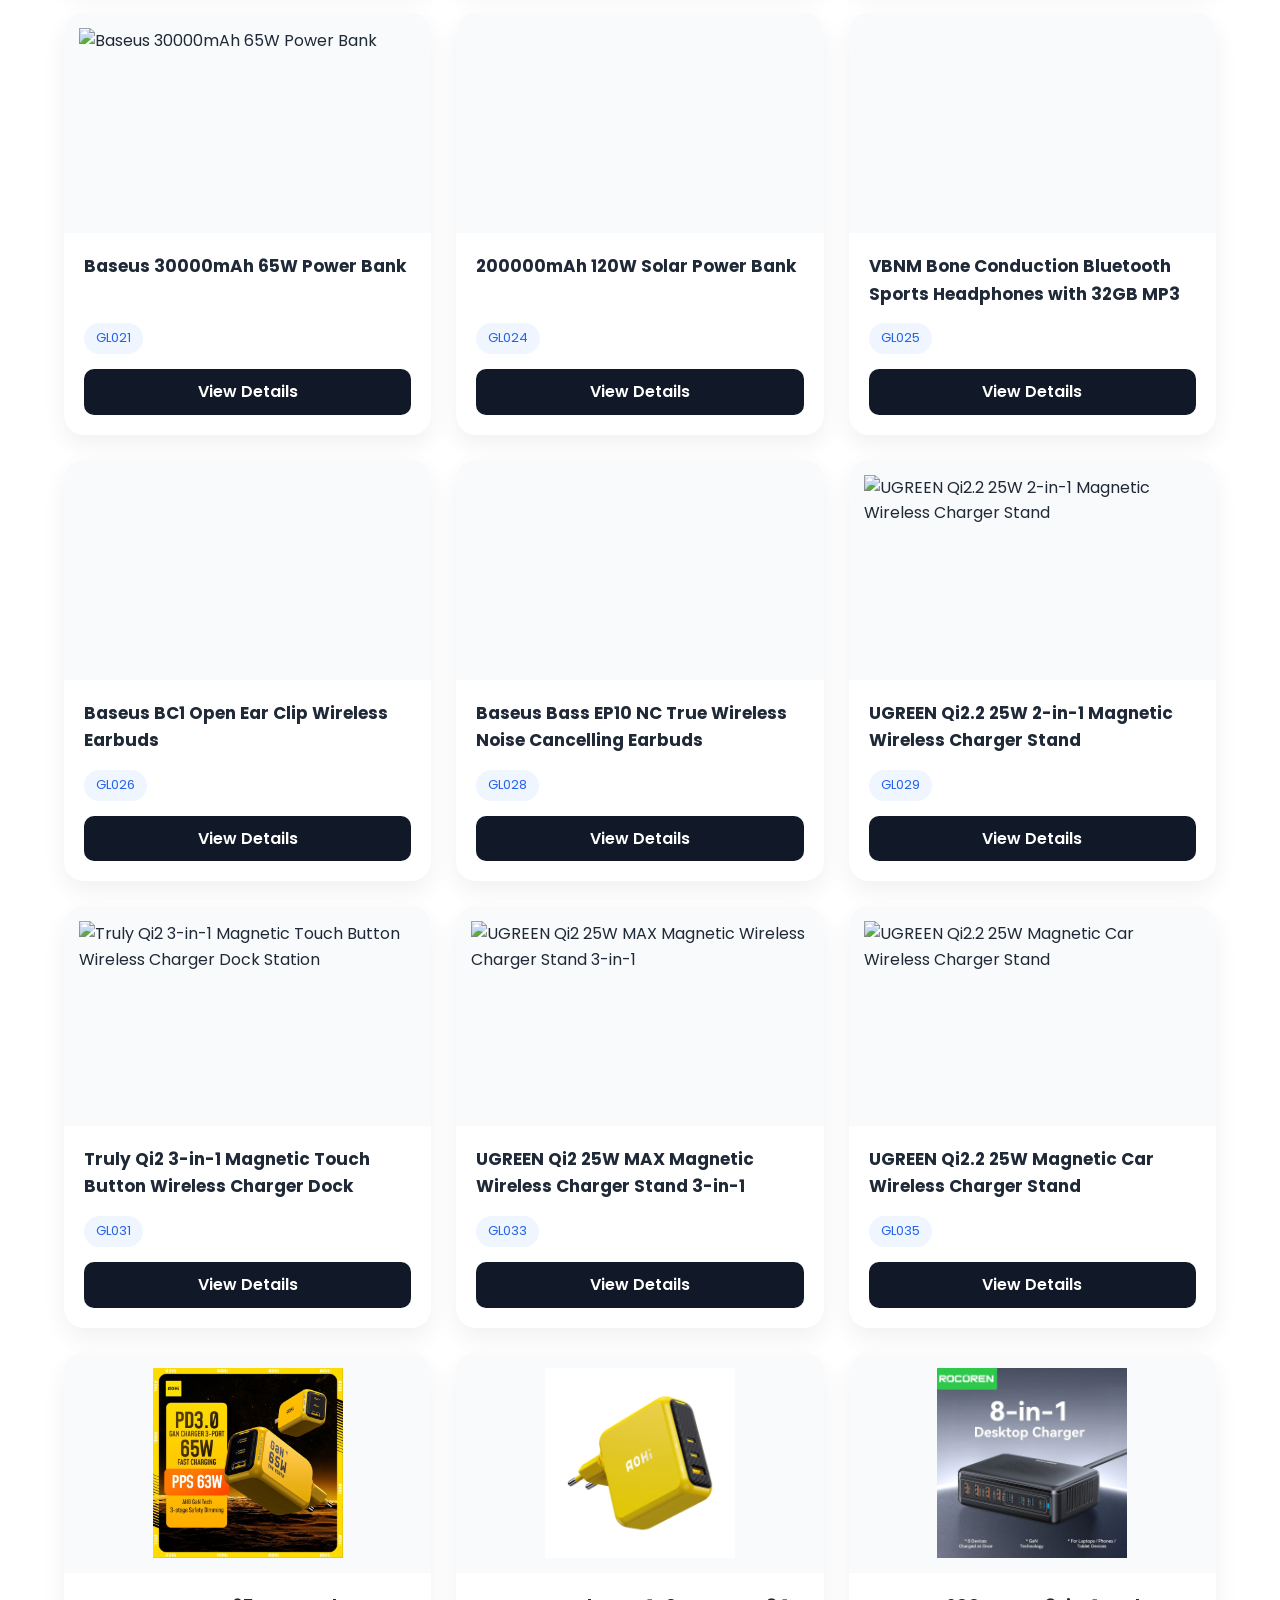
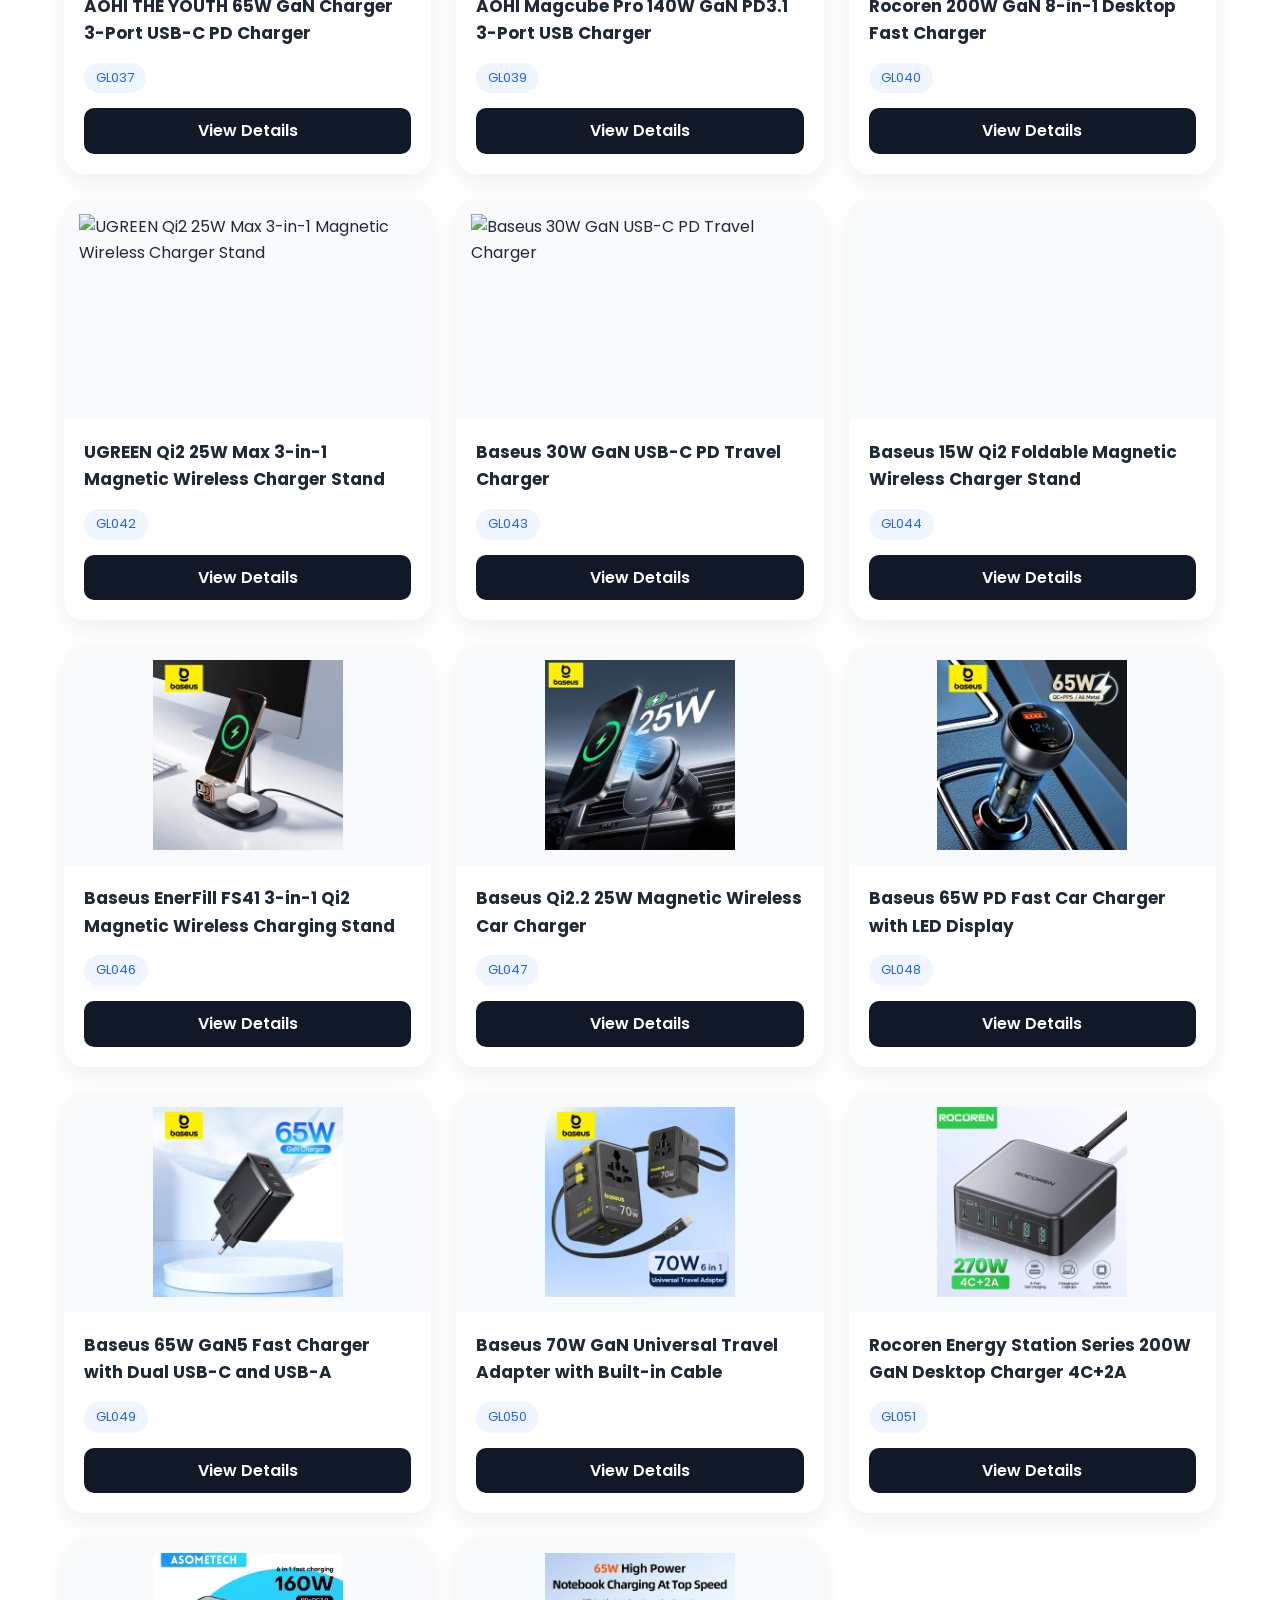
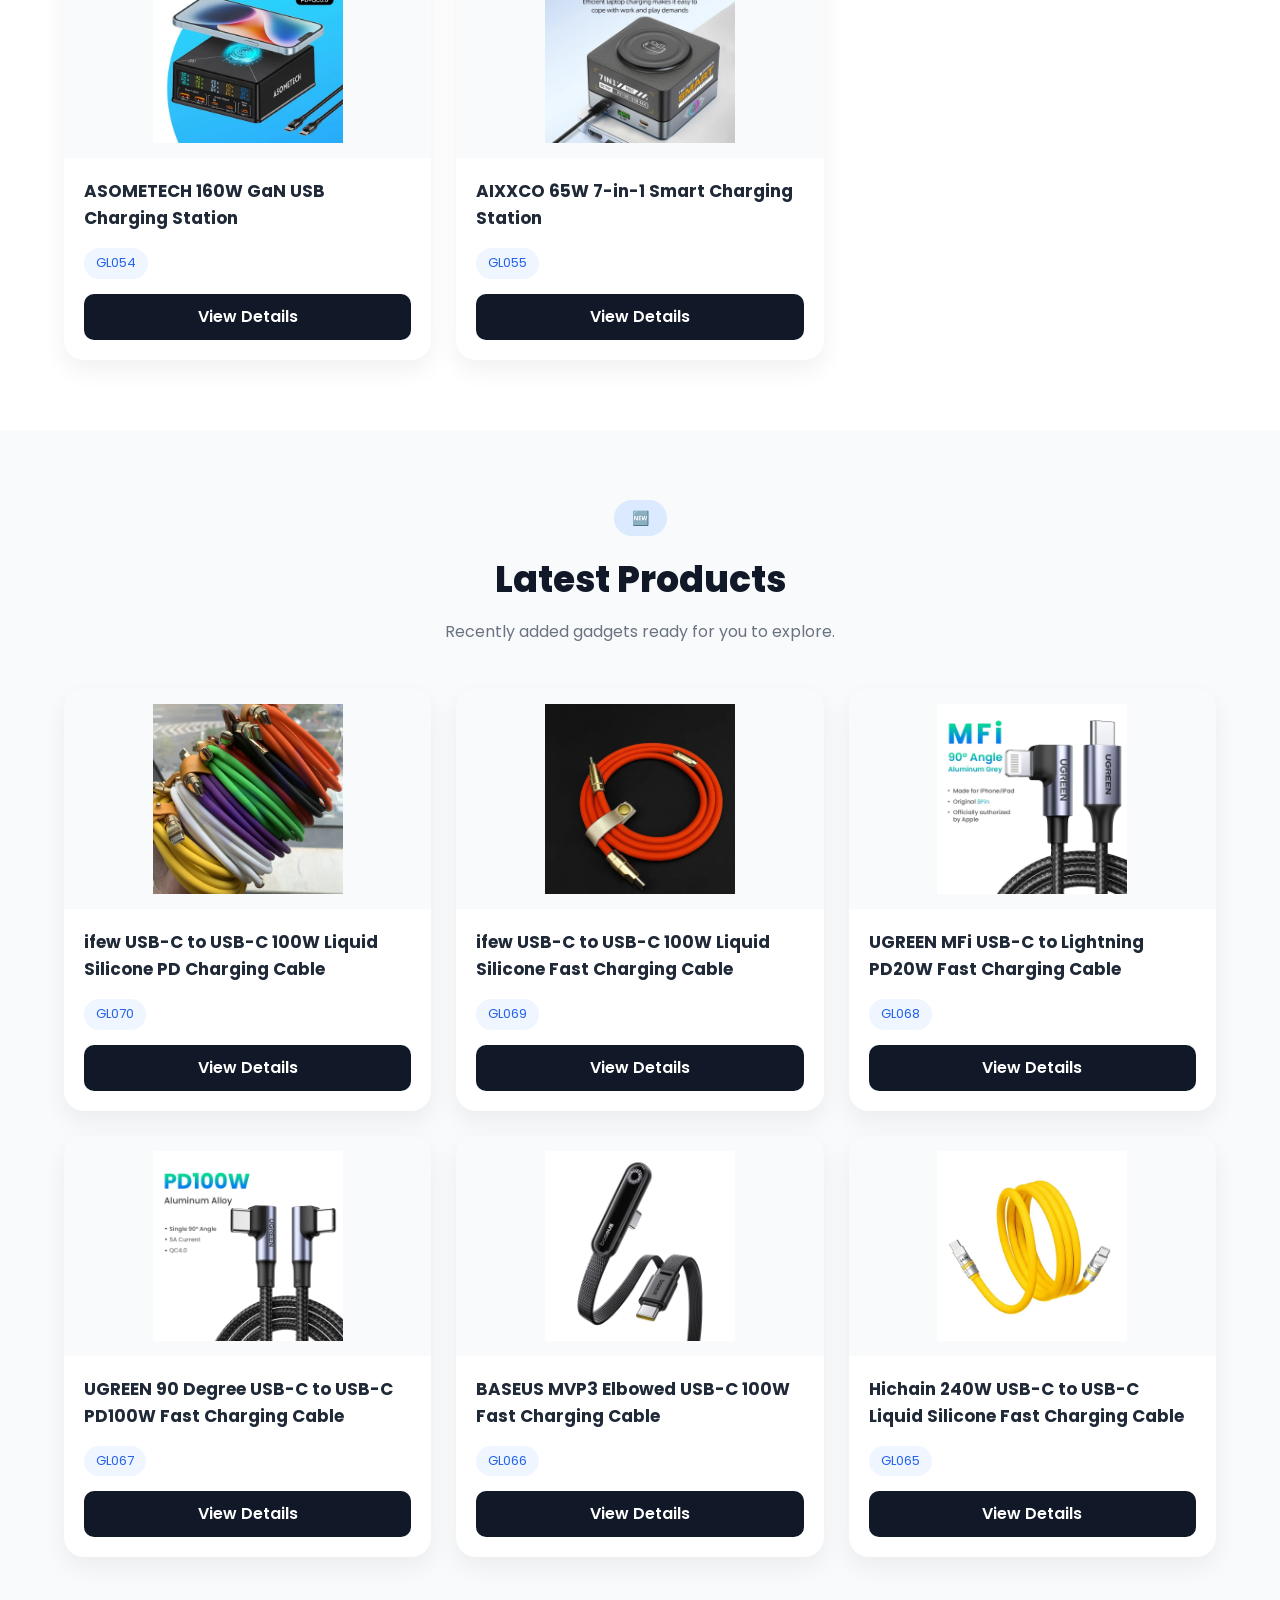
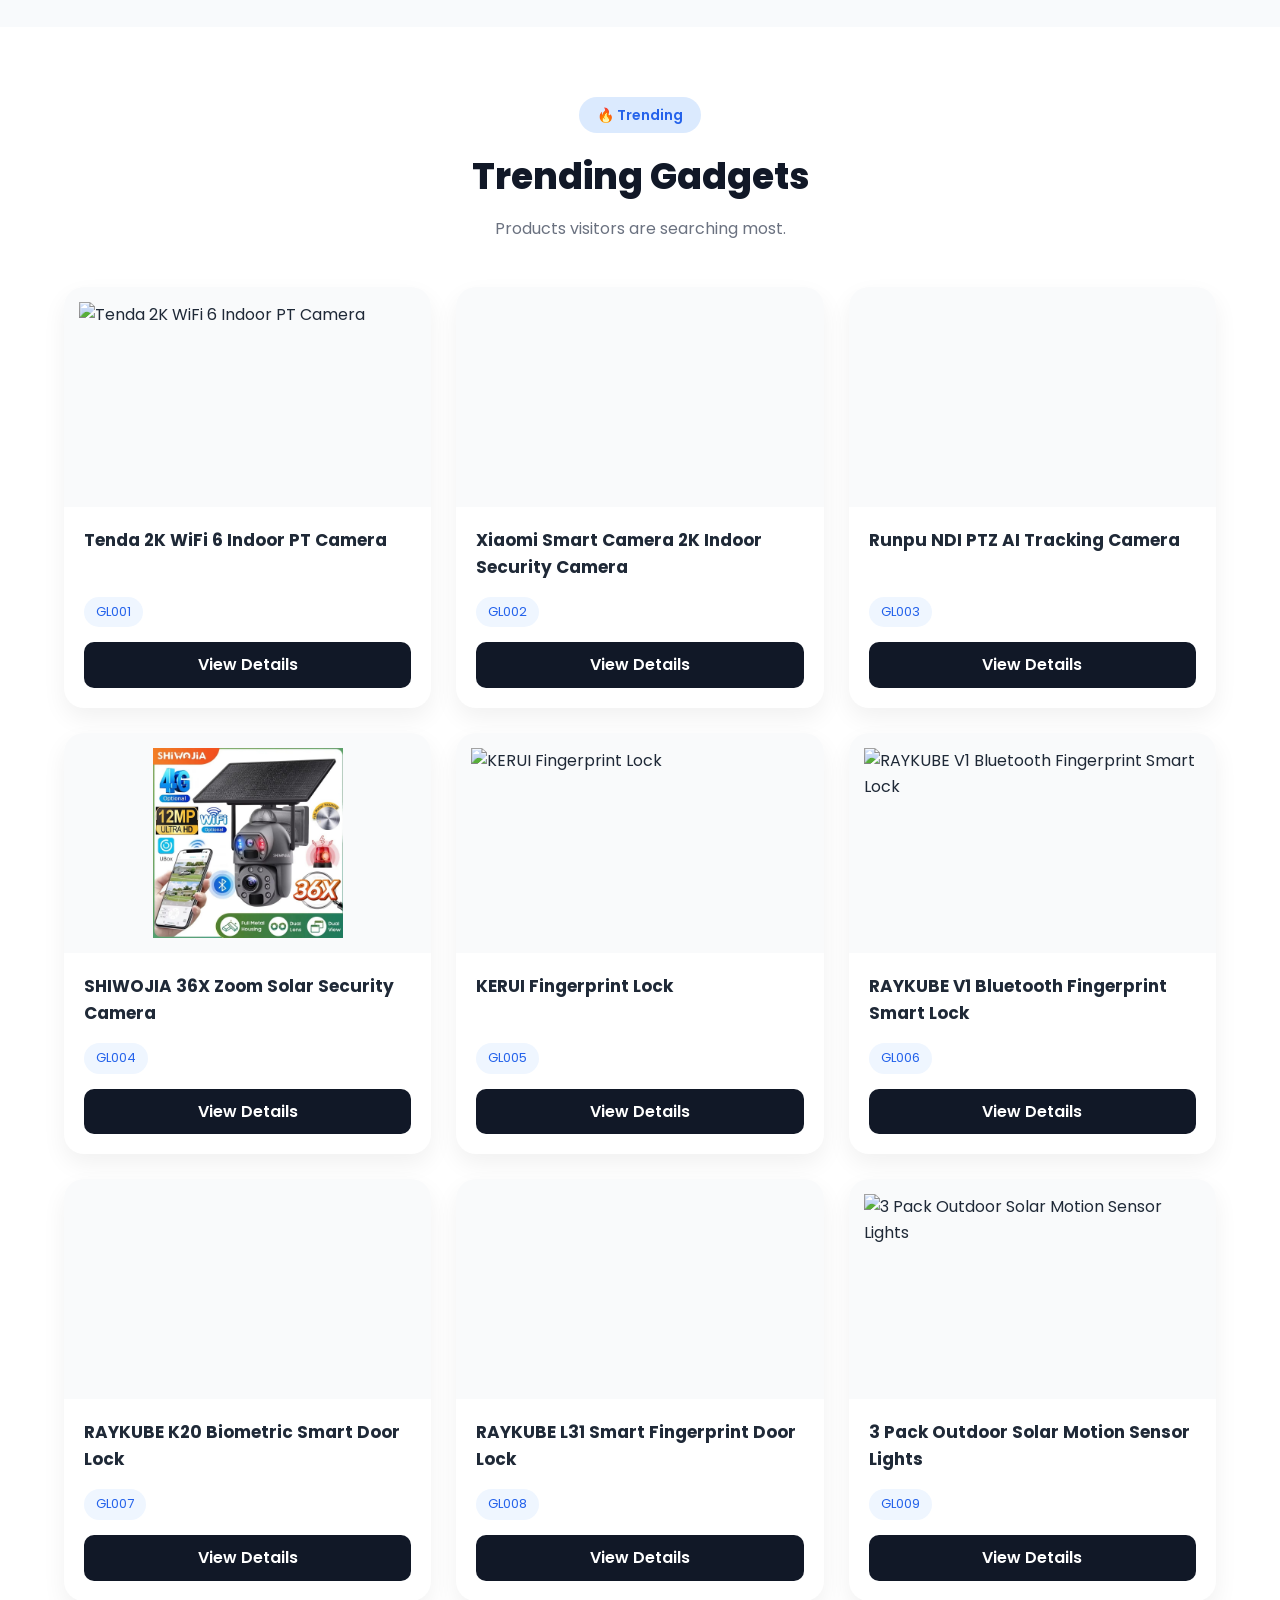
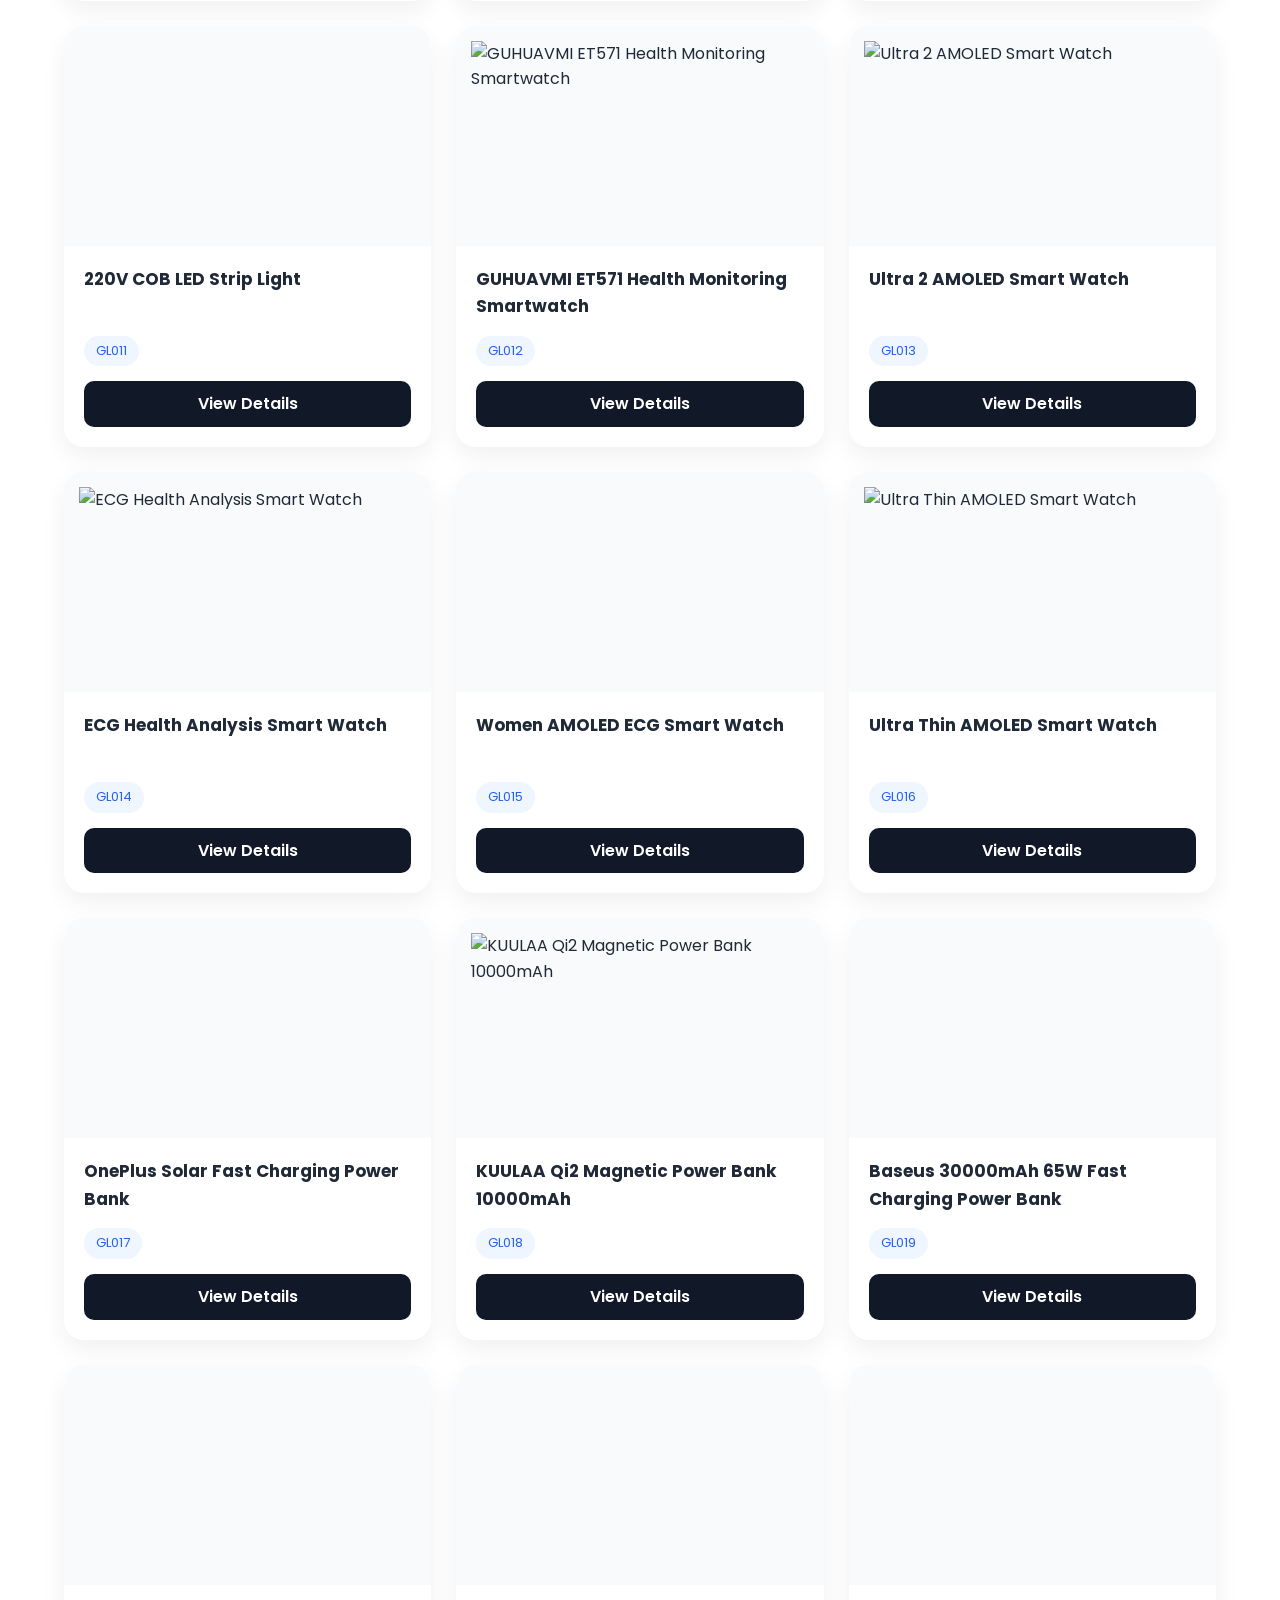
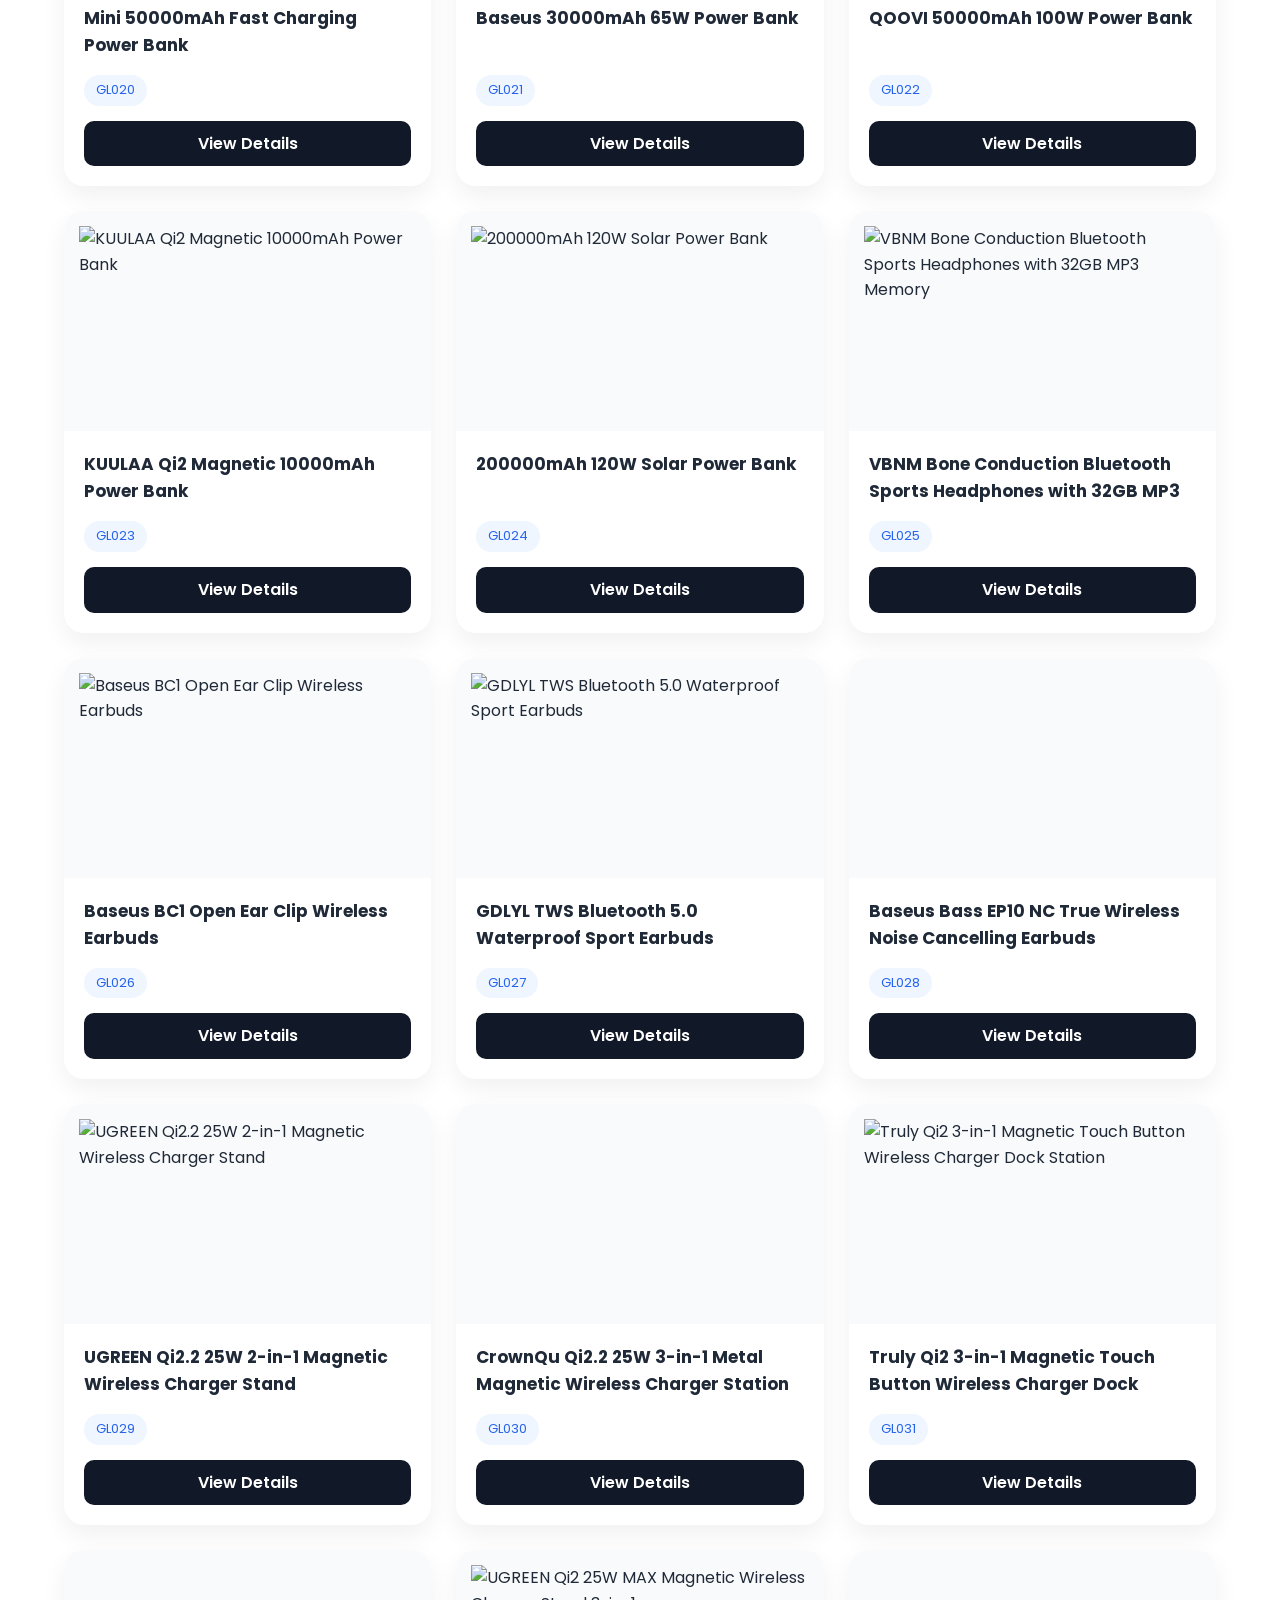
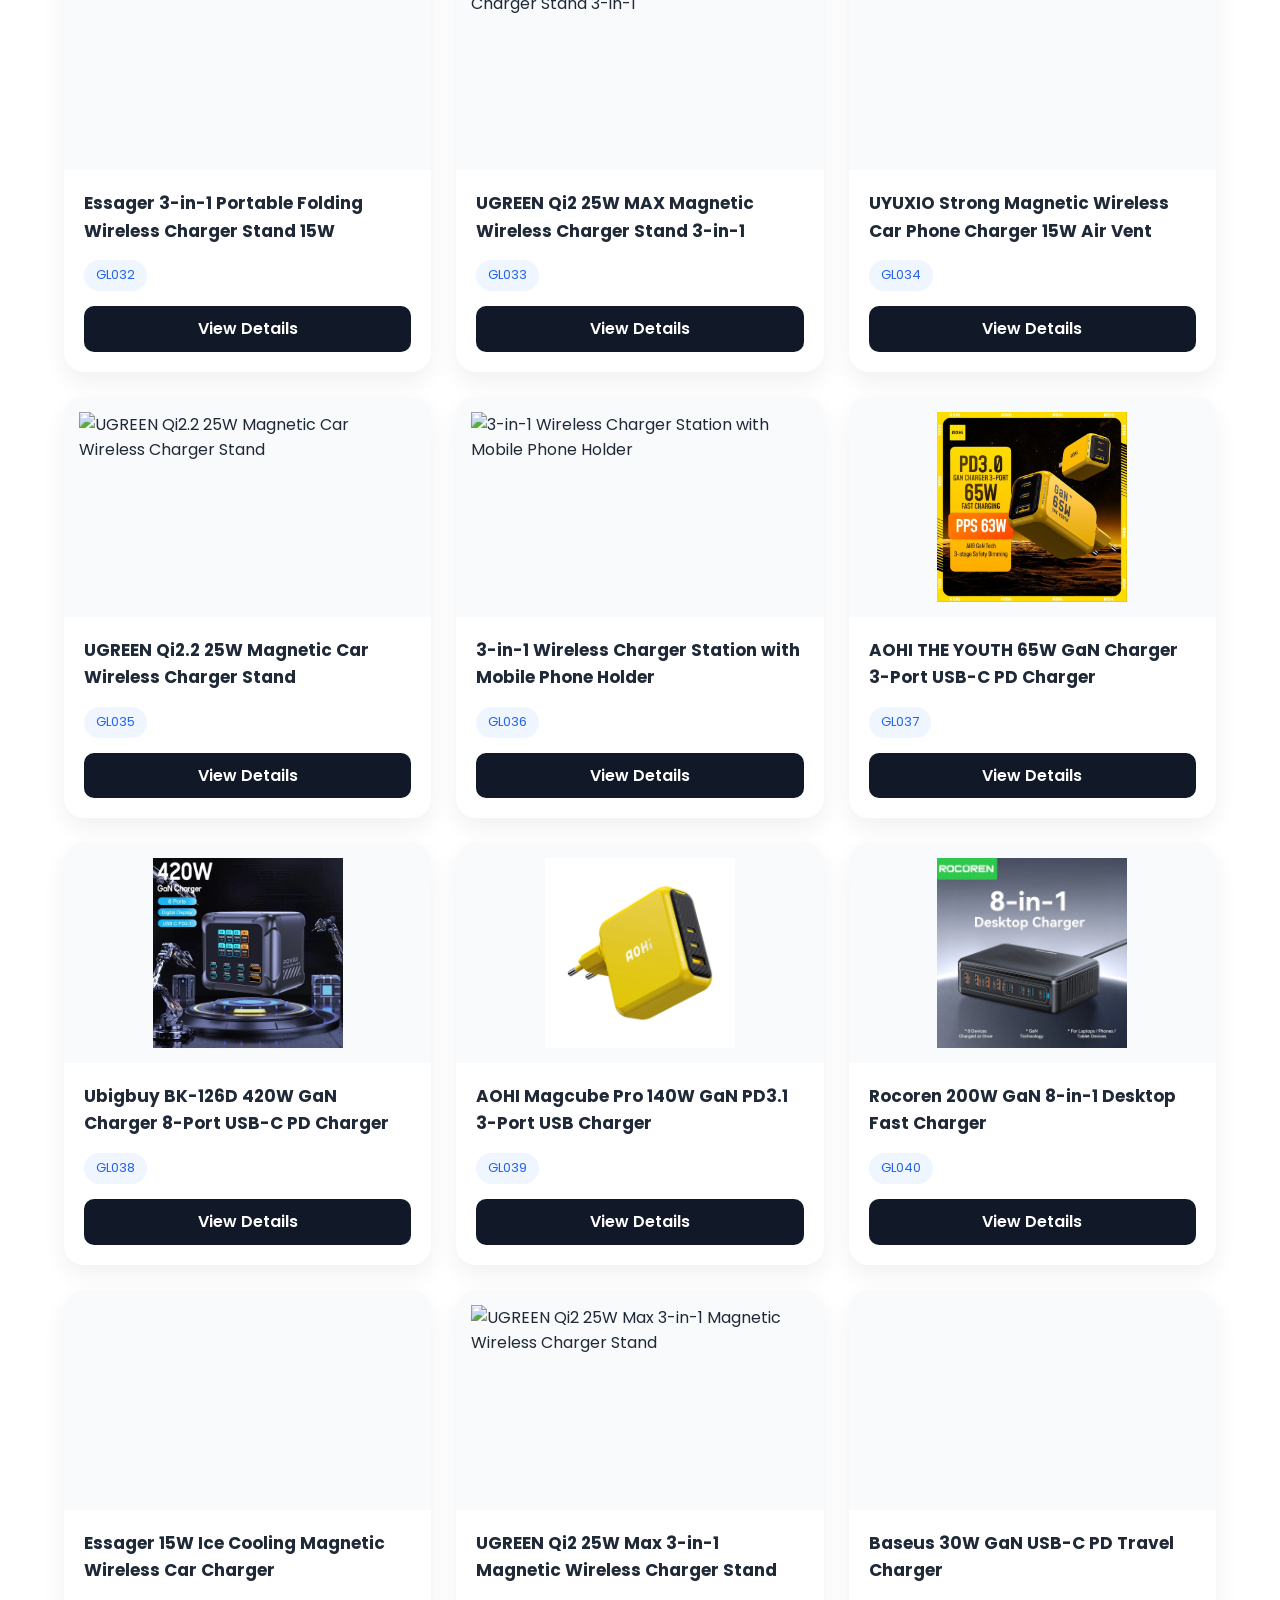
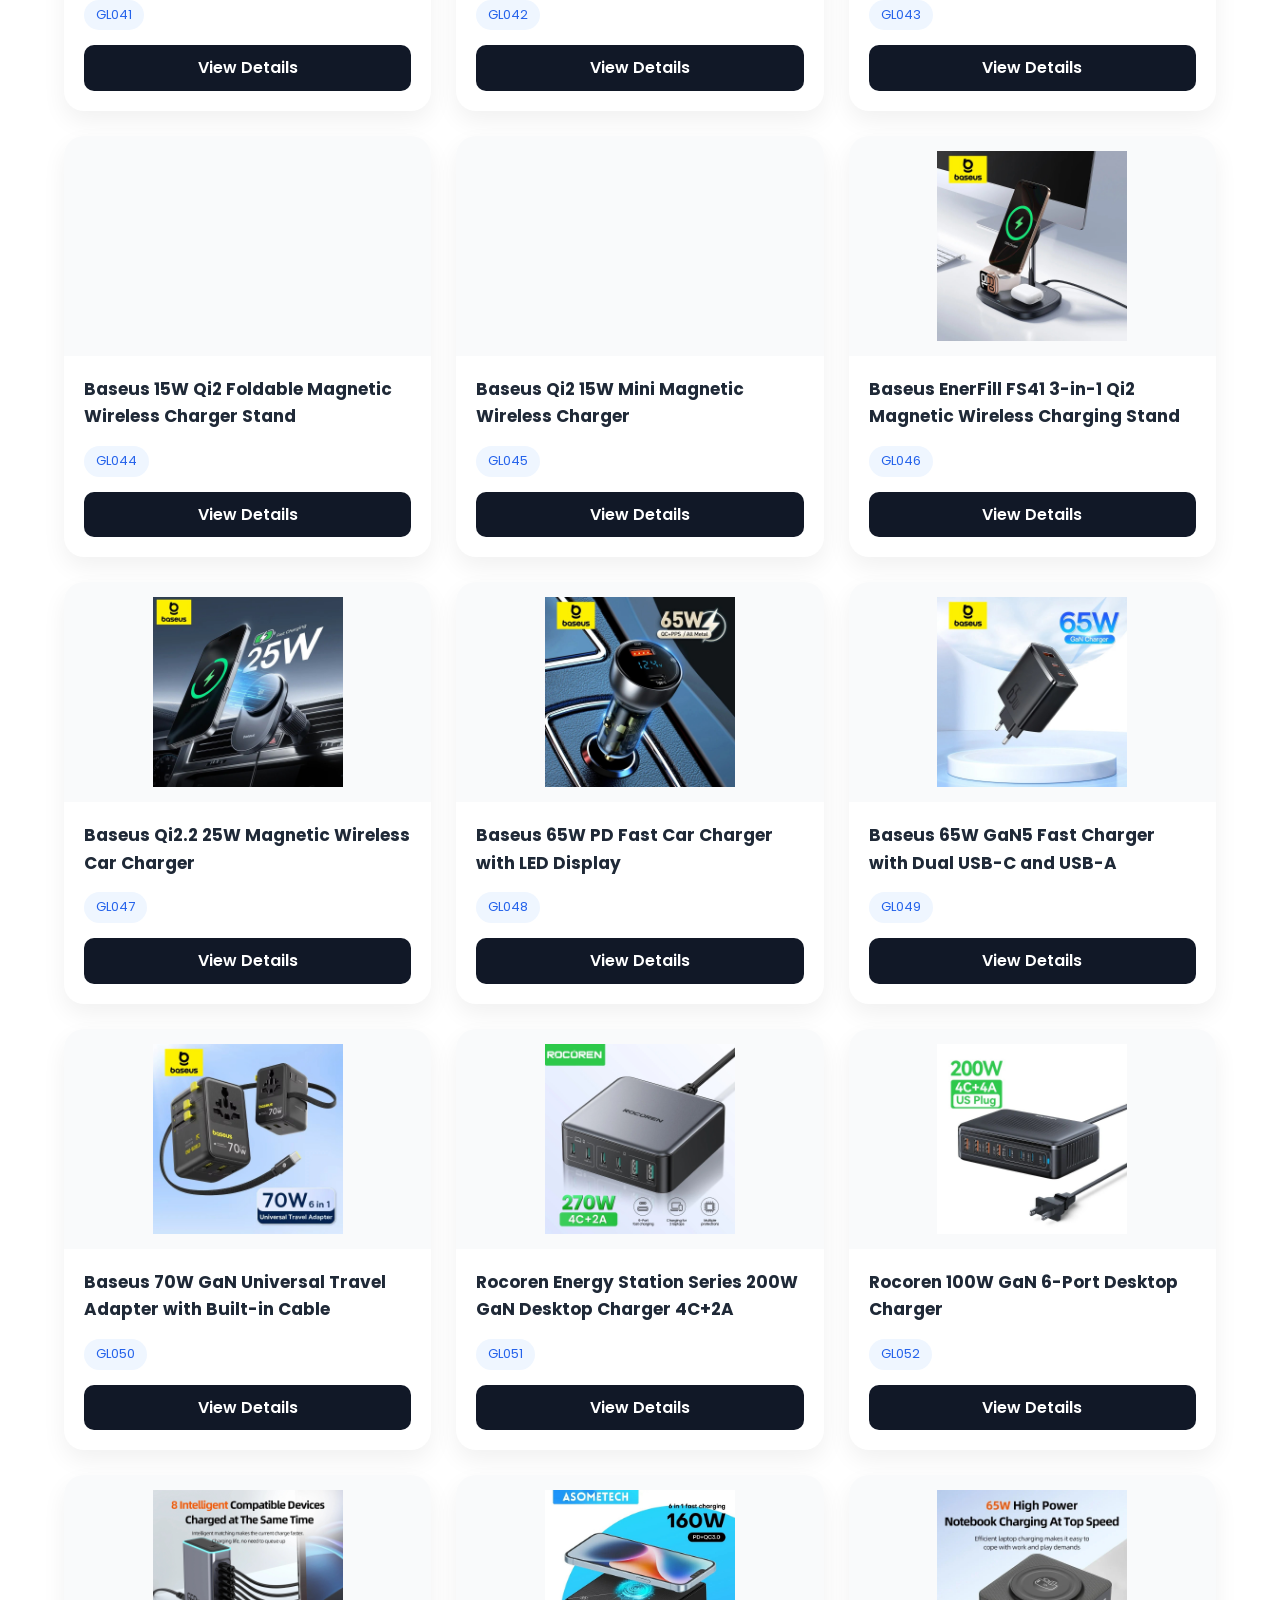
==== commit 18568c37: "Add Google Analytics tracking script Added Google Analytics tracking script to the head section." ====
--- a/index.html
+++ b/index.html
@@ -3,6 +3,15 @@
 
 <head>
 
+<!-- Google tag (gtag.js) -->
+<script async src="https://www.googletagmanager.com/gtag/js?id=G-91RBGJDSWZ"></script>
+<script>
+  window.dataLayer = window.dataLayer || [];
+  function gtag(){dataLayer.push(arguments);}
+  gtag('js', new Date());
+
+  gtag('config', 'G-91RBGJDSWZ');
+</script>
 <!-- ======================================
      BASIC META
 ====================================== -->
--- a/style.css
+++ b/style.css
@@ -3880,3 +3880,61 @@
     padding:15px 30px;
 
 }
+
+/* ===========================
+   Product Animation
+=========================== */
+
+.product-card{
+
+    opacity:0;
+
+    transform:translateY(50px);
+
+    transition:all .7s ease;
+
+}
+
+.product-card.show{
+
+    opacity:1;
+
+    transform:translateY(0);
+
+}
+
+/* Image Zoom */
+
+.product-image img{
+
+    animation:imageZoom .8s ease;
+
+}
+
+@keyframes imageZoom{
+
+0%{
+
+opacity:0;
+
+transform:scale(.9);
+
+}
+
+100%{
+
+opacity:1;
+
+transform:scale(1);
+
+}
+
+}
+
+/* Smooth Scroll */
+
+html{
+
+scroll-behavior:smooth;
+
+}
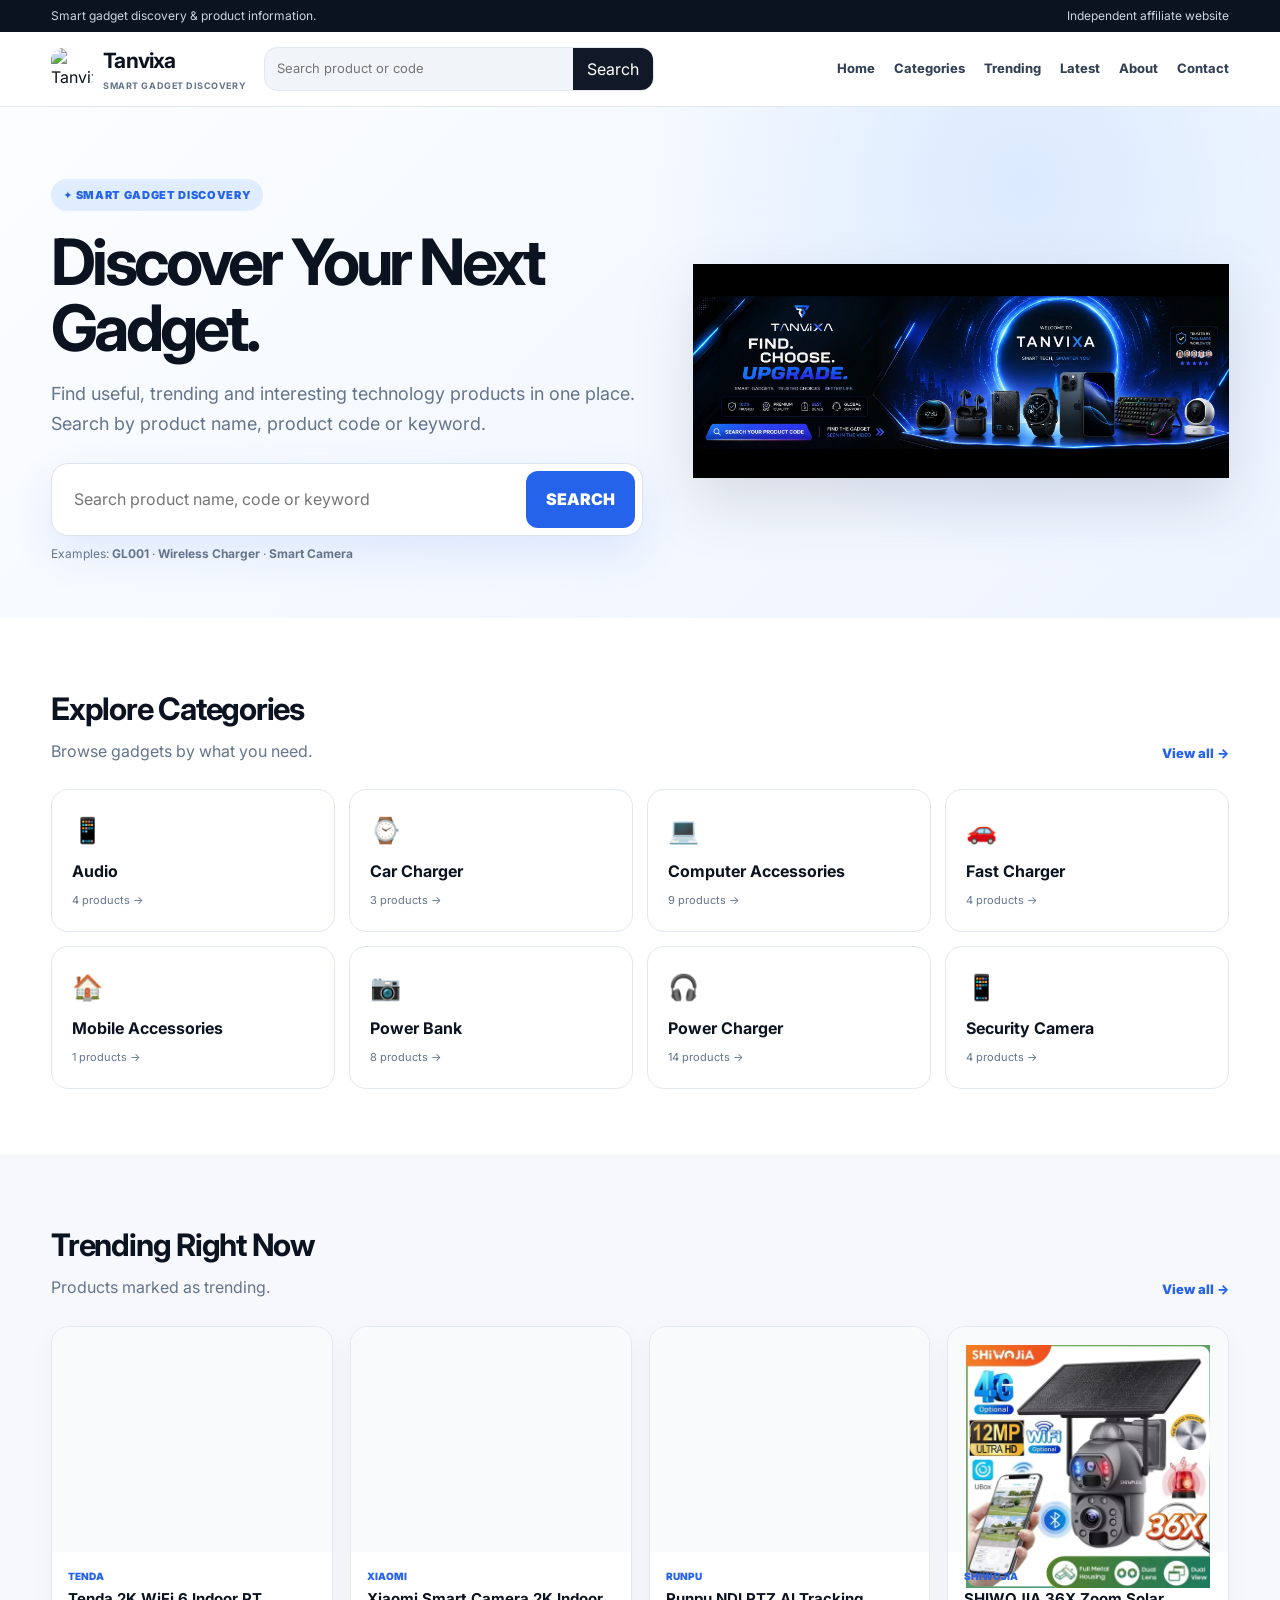
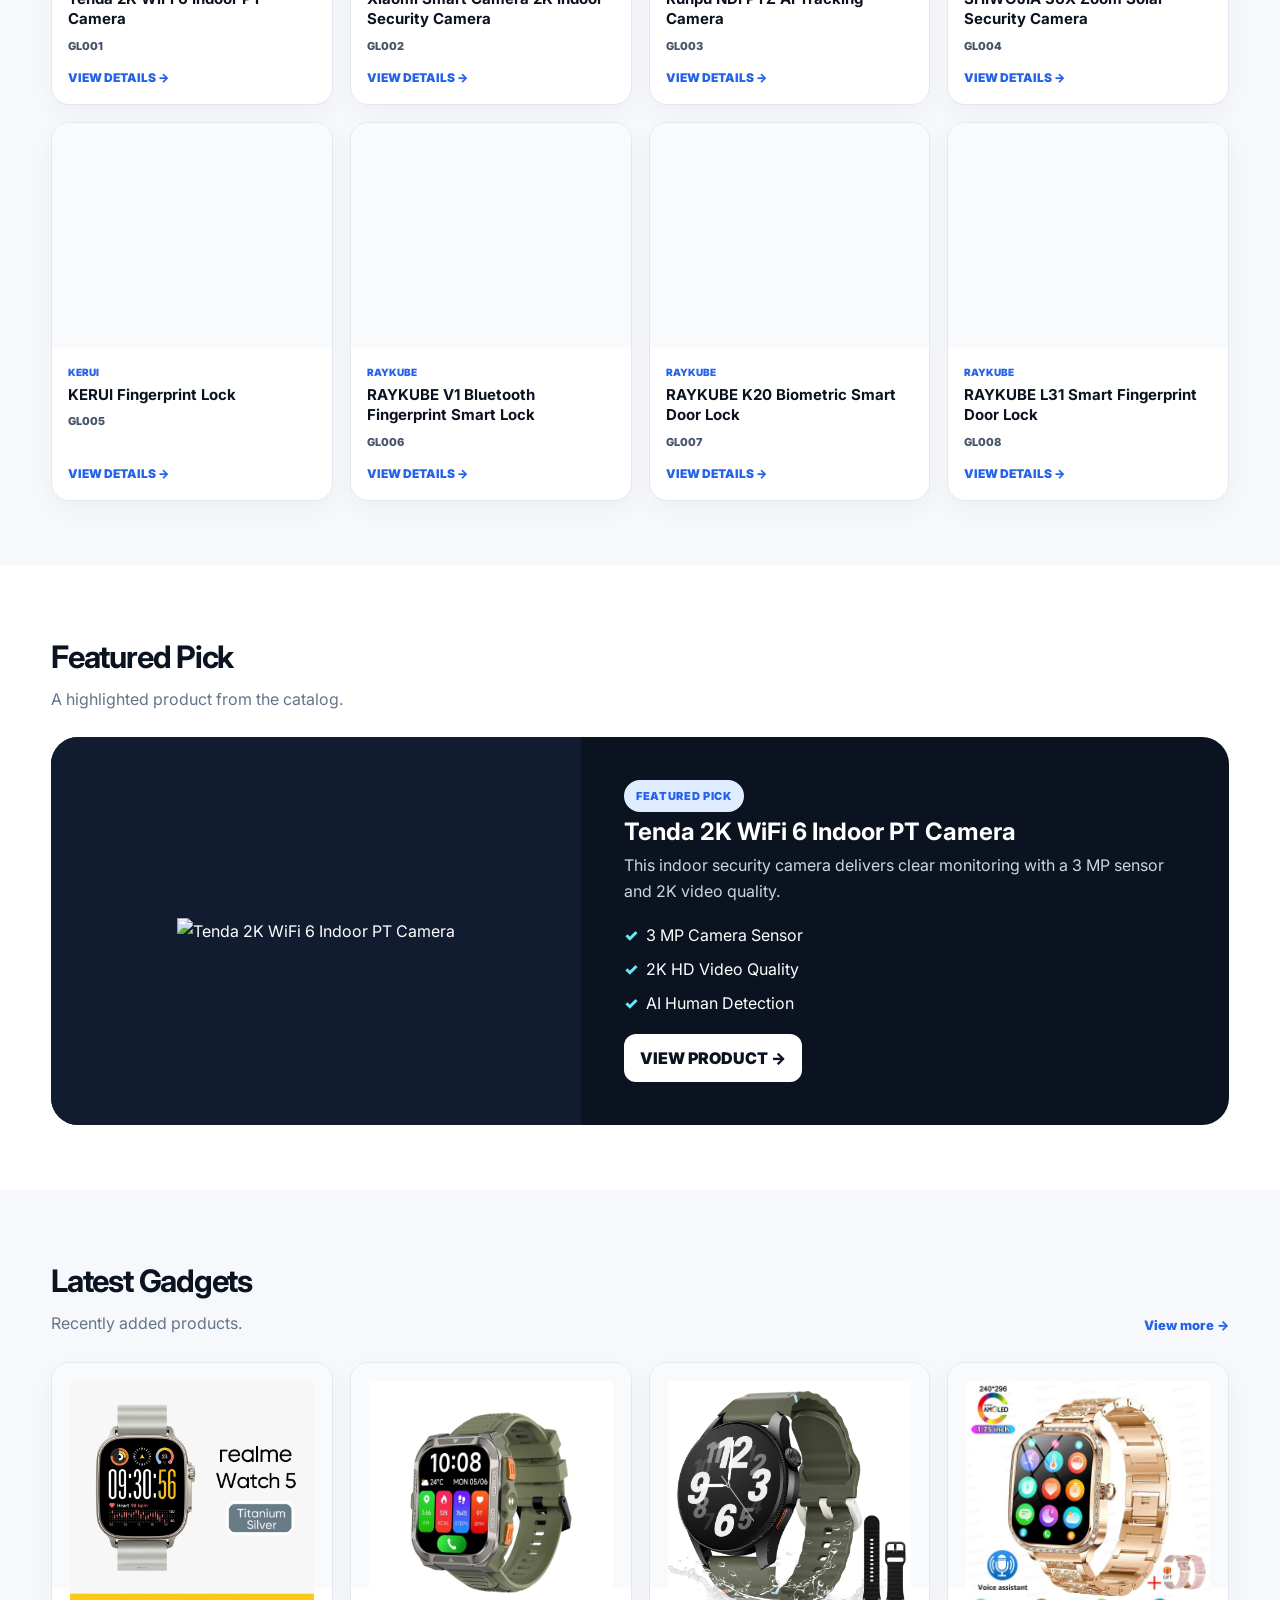
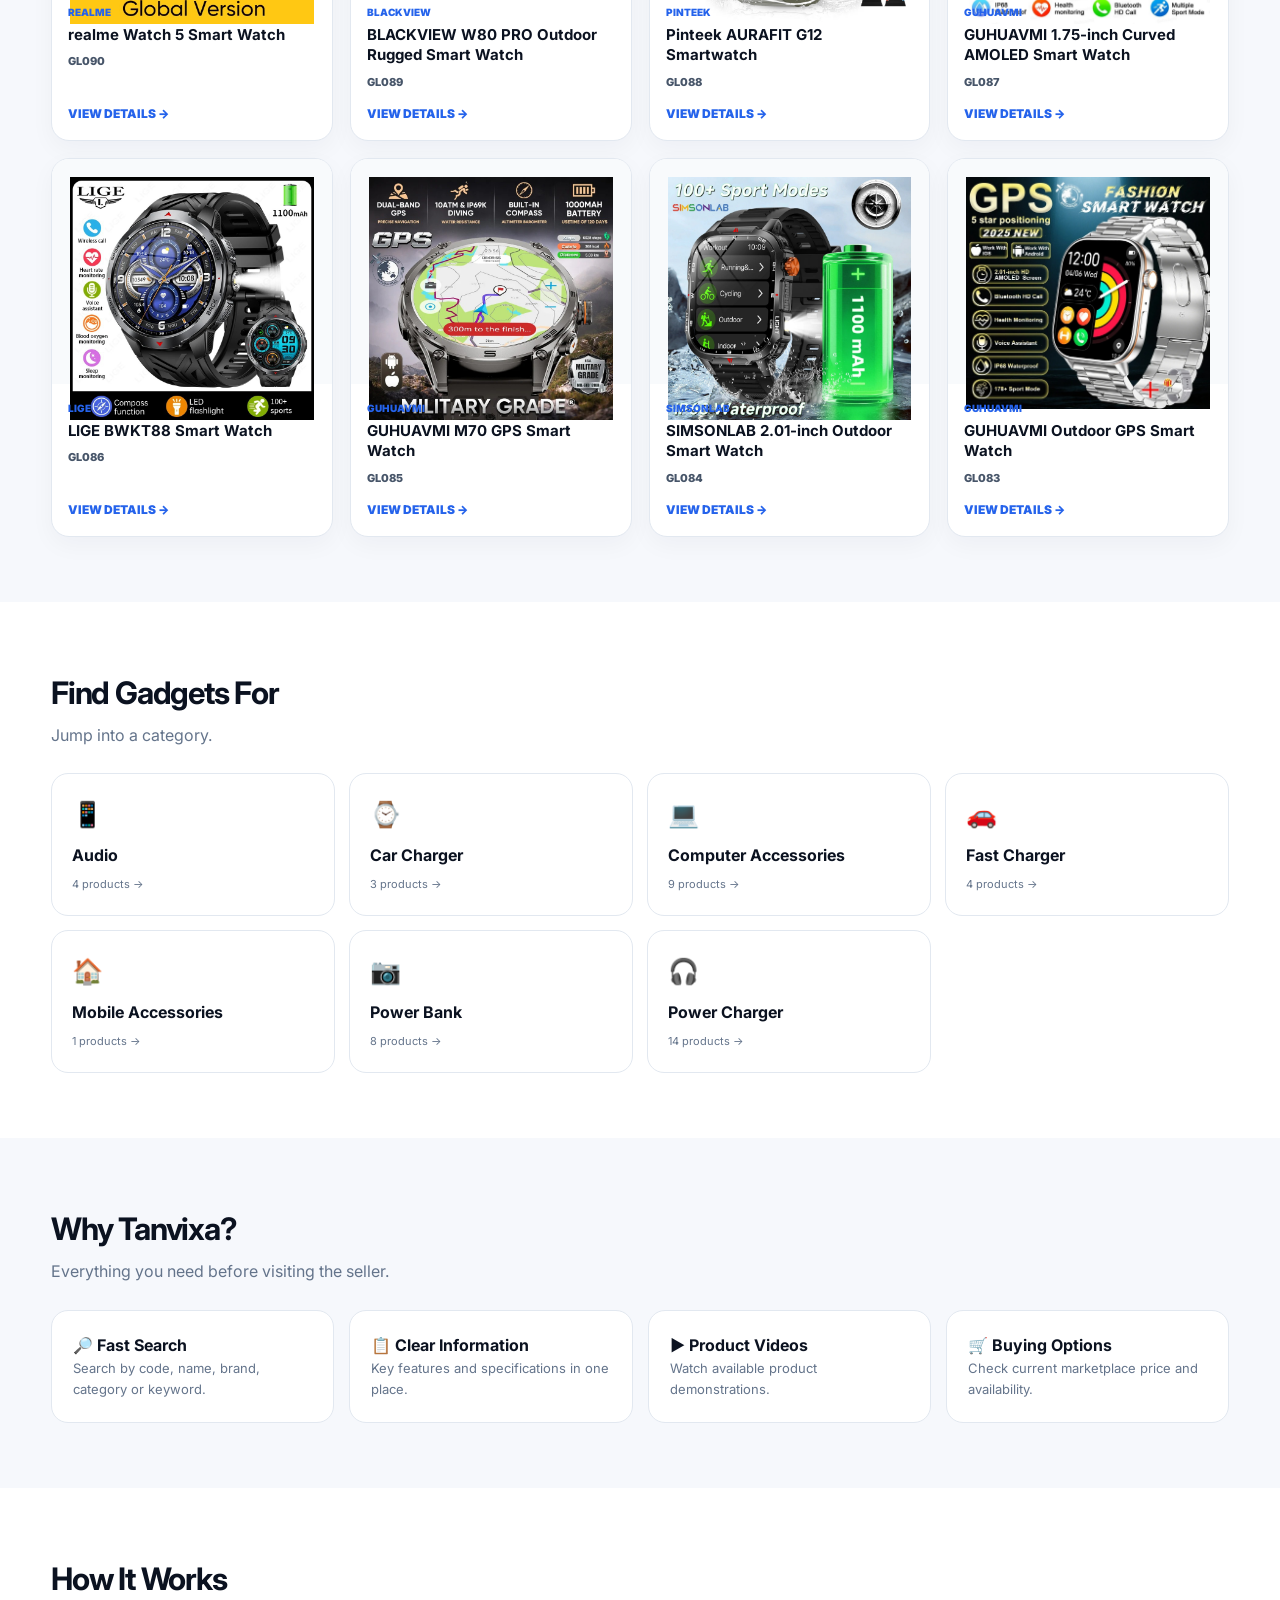
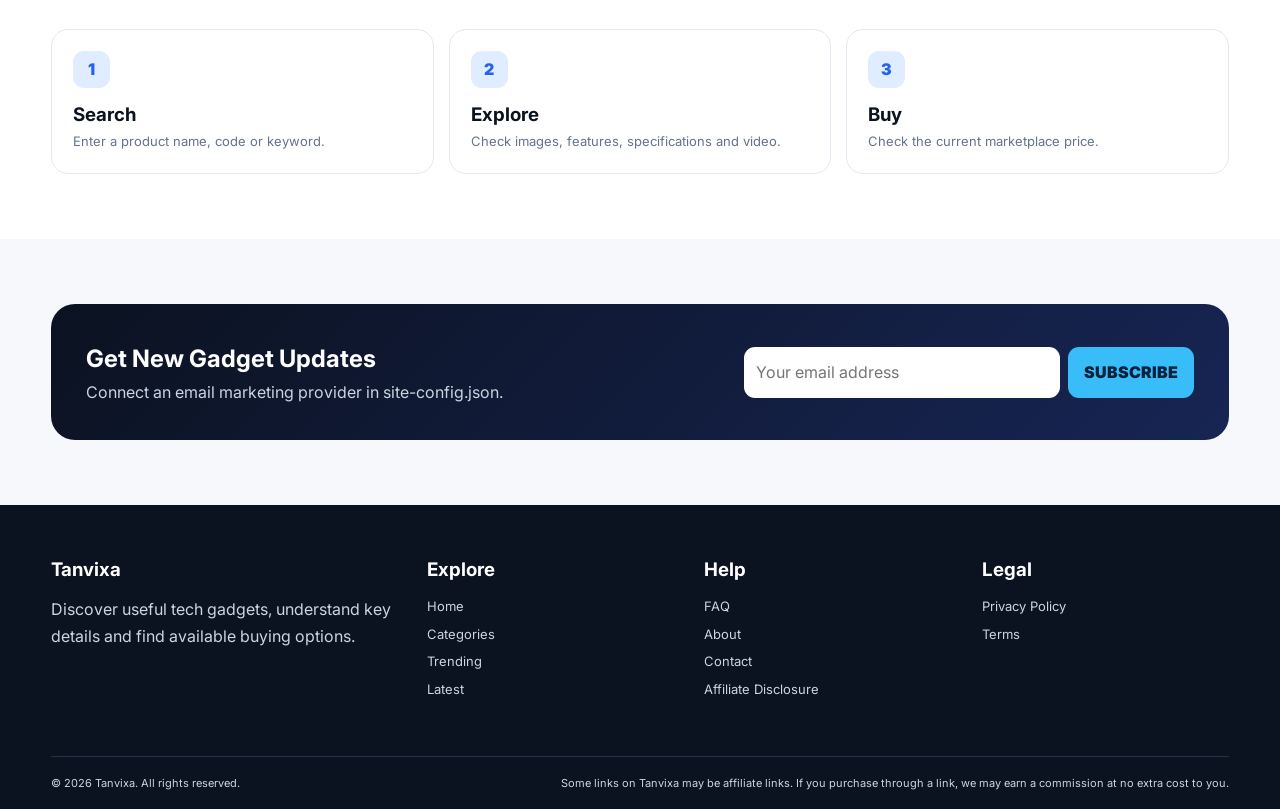
==== commit e4ebb754: "Tanvixa V3 complete website upgrade" ====
--- a/index.html
+++ b/index.html
@@ -1,1766 +1 @@
-<!DOCTYPE html>
-<html lang="en">
-
-<head>
-
-<!-- Google tag (gtag.js) -->
-<script async src="https://www.googletagmanager.com/gtag/js?id=G-91RBGJDSWZ"></script>
-<script>
-  window.dataLayer = window.dataLayer || [];
-  function gtag(){dataLayer.push(arguments);}
-  gtag('js', new Date());
-
-  gtag('config', 'G-91RBGJDSWZ');
-</script>
-<!-- ======================================
-     BASIC META
-====================================== -->
-
-<meta charset="UTF-8">
-
-<meta 
-name="viewport" 
-content="width=device-width, initial-scale=1.0">
-
-<meta 
-http-equiv="X-UA-Compatible" 
-content="IE=edge">
-
-
-<title>
-Tanvixa | Smart Gadget Finder & Tech Product Discovery
-</title>
-
-
-<meta
-name="description"
-content="Explore smart gadgets, AI devices, electronics and technology products with Tanvixa. Search product codes from our videos and find trusted buying links, reviews and gadget guides.">
-
-
-<meta
-name="keywords"
-content="Tanvixa, smart gadgets, tech gadgets, electronics, AI devices, gadget finder, product reviews, technology products, buying guides">
-
-
-<meta
-name="author"
-content="Tanvixa">
-
-
-<meta
-name="robots"
-content="index, follow">
-
-
-<meta
-name="theme-color"
-content="#2563EB">
-
-
-<link
-rel="canonical"
-href="https://tanvixa.github.io/">
-
-
-
-<!-- ======================================
-     OPEN GRAPH FACEBOOK / SOCIAL SHARE
-====================================== -->
-
-
-<meta
-property="og:type"
-content="website">
-
-
-<meta
-property="og:title"
-content="Tanvixa | Smart Gadget Finder">
-
-
-<meta
-property="og:description"
-content="Discover smart gadgets, technology products and trusted buying links with Tanvixa.">
-
-
-<meta
-property="og:url"
-content="https://tanvixa.github.io/">
-
-
-<meta
-property="og:site_name"
-content="Tanvixa">
-
-
-<meta
-property="og:image"
-content="https://tanvixa.github.io/images/tanvixalogo.jpg">
-
-
-
-<!-- ======================================
-     TWITTER / X CARD
-====================================== -->
-
-
-<meta
-name="twitter:card"
-content="summary_large_image">
-
-
-<meta
-name="twitter:title"
-content="Tanvixa | Smart Gadget Finder">
-
-
-<meta
-name="twitter:description"
-content="Explore the latest smart gadgets, electronics and technology products with Tanvixa.">
-
-
-<meta
-name="twitter:image"
-content="https://tanvixa.github.io/images/tanvixalogo.jpg">
-
-
-
-<!-- ======================================
-     FAVICON
-====================================== -->
-
-
-<link
-rel="icon"
-type="image/png"
-href="images/tanvixalogo.jpg">
-
-
-<link
-rel="apple-touch-icon"
-href="images/tanvixalogo.jpg">
-
-
-
-<!-- ======================================
-     WEBSITE MANIFEST
-====================================== -->
-
-
-<link
-rel="manifest"
-href="manifest.json">
-
-
-
-<!-- ======================================
-     GOOGLE FONT
-====================================== -->
-
-
-<link
-rel="preconnect"
-href="https://fonts.googleapis.com">
-
-
-<link
-rel="preconnect"
-href="https://fonts.gstatic.com"
-crossorigin>
-
-
-<link
-href="https://fonts.googleapis.com/css2?family=Poppins:wght@300;400;500;600;700;800&display=swap"
-rel="stylesheet">
-
-
-
-<!-- ======================================
-     STRUCTURED DATA SEO
-====================================== -->
-
-
-<script type="application/ld+json">
-
-{
- "@context":"https://schema.org",
- "@type":"WebSite",
- "name":"Tanvixa",
- "url":"https://tanvixa.github.io/",
- "description":"Tanvixa is a smart gadget finder website that helps users discover technology products, reviews and trusted shopping links."
-}
-
-</script>
-
-
-
-<!-- ======================================
-     CSS
-====================================== -->
-
-
-<link
-rel="stylesheet"
-href="style.css">
-
-
-</head>
-
-<body>
-
-<!-- ======================================
-     HEADER
-====================================== -->
-
-<header class="header">
-
-<div class="container">
-
-<a href="index.html" class="logo">
-
-<img
-
-src="images/tanvixalogo.jpg"
-
-alt="Tanvixa Logo">
-
-<div>
-
-<h1>
-
-Tanvixa
-
-</h1>
-
-<p>
-
-Smart Gadget Finder
-
-</p>
-
-</div>
-
-</a>
-
-<nav class="desktop-menu">
-
-<a href="#featured">
-
-Featured
-
-</a>
-
-<a href="#latest">
-
-Latest
-
-</a>
-
-<a href="#categories">
-
-Categories
-
-</a>
-
-<a href="#guides">
-
-Guides
-
-</a>
-
-<a href="#blog">
-
-Blog
-
-</a>
-
-<a href="#contact">
-
-Contact
-
-</a>
-
-</nav>
-
-</div>
-
-</header>
-
-<!-- ======================================
-     HERO
-====================================== -->
-
-<section class="hero">
-
-<div class="container hero-content">
-
-<div class="hero-left">
-
-<span class="hero-badge">
-
-🚀 Trusted Gadget Discovery Platform
-
-</span>
-
-<h2>
-
-Find The Right Gadget In Seconds
-
-</h2>
-
-<p>
-
-Copy the product code from our videos and instantly discover product information, buying guides, trusted shopping links and affiliate deals.
-
-</p>
-
-<div class="search-box">
-
-<input
-
-type="text"
-
-id="productCode"
-
-placeholder="Enter Product Code (Example: GL001)"
-
-autocomplete="off">
-
-<button
-
-onclick="searchProduct()">
-
-🔍 Search
-
-</button>
-
-</div>
-
-<div class="hero-features">
-
-<div>
-
-⚡ Fast Search
-
-</div>
-
-<div>
-
-🌍 Global Products
-
-</div>
-
-<div>
-
-🔒 Trusted Links
-
-</div>
-
-<div>
-
-📱 Mobile Friendly
-
-</div>
-
-</div>
-
-</div>
-
-<div class="hero-right">
-
-<img
-    src="images/tanvixa-hero-banner.webp"
-    alt="Tanvixa Hero Banner"
-    loading="lazy">
-</div>
-
-</div>
-
-</section>
-
-<!-- ======================================
-     SEARCH RESULT
-====================================== -->
-
-<section class="search-section">
-
-<div class="container">
-
-<div id="result">
-
-<div class="welcome-card">
-
-<h2>
-
-Welcome To Tanvixa 👋
-
-</h2>
-
-<p>
-
-Search any product code to view detailed specifications, features, images and trusted buying options.
-
-</p>
-
-</div>
-
-</div>
-
-</div>
-
-</section>
-
-<!-- ======================================
-     LIVE STATS
-====================================== -->
-
-<section class="stats-section">
-
-<div class="container">
-
-<div class="stats-grid">
-
-<div class="stat-card">
-
-<h3 id="totalProducts">
-
-0+
-
-</h3>
-
-<p>
-
-Products
-
-</p>
-
-</div>
-
-<div class="stat-card">
-
-<h3>
-
-100%
-
-</h3>
-
-<p>
-
-Free Search
-
-</p>
-
-</div>
-
-<div class="stat-card">
-
-<h3>
-
-24/7
-
-</h3>
-
-<p>
-
-Available
-
-</p>
-
-</div>
-
-<div class="stat-card">
-
-<h3>
-
-Global
-
-</h3>
-
-<p>
-
-Shopping
-
-</p>
-
-</div>
-
-</div>
-
-</div>
-
-</section>
-
-<!-- ===== END OF PART 1 ===== --><!-- ======================================
-     FEATURED PRODUCTS
-====================================== -->
-
-<section id="featured" class="section">
-
-<div class="container">
-
-<div class="section-header">
-
-<span class="section-badge">
-
-⭐ Editor's Choice
-
-</span>
-
-<h2>
-
-Featured Products
-
-</h2>
-
-<p>
-
-Our hand-picked gadgets recommended for performance, quality and value.
-
-</p>
-
-</div>
-
-<div
-
-id="featuredProducts"
-
-class="product-grid">
-
-<!-- Dynamic Products -->
-
-</div>
-
-</div>
-
-</section>
-
-
-
-
-
-<!-- ======================================
-     LATEST PRODUCTS
-====================================== -->
-
-<section id="latest" class="section bg-light">
-
-<div class="container">
-
-<div class="section-header">
-
-<span class="section-badge">
-
-🆕
-
-</span>
-
-<h2>
-
-Latest Products
-
-</h2>
-
-<p>
-
-Recently added gadgets ready for you to explore.
-
-</p>
-
-</div>
-
-<div
-
-id="latestProducts"
-
-class="product-grid">
-
-<!-- Auto Generated -->
-
-</div>
-
-</div>
-
-</section>
-
-
-
-
-
-<!-- ======================================
-     TRENDING PRODUCTS
-====================================== -->
-
-<section class="section">
-
-<div class="container">
-
-<div class="section-header">
-
-<span class="section-badge">
-
-🔥 Trending
-
-</span>
-
-<h2>
-
-Trending Gadgets
-
-</h2>
-
-<p>
-
-Products visitors are searching most.
-
-</p>
-
-</div>
-
-<div
-
-id="trendingProducts"
-
-class="product-grid">
-
-<!-- Dynamic -->
-
-</div>
-
-</div>
-
-</section>
-
-
-
-
-
-<!-- ======================================
-     BEST DEALS
-====================================== -->
-
-<section class="section bg-light">
-
-<div class="container">
-
-<div class="section-header">
-
-<span class="section-badge">
-
-💰 Deals
-
-</span>
-
-<h2>
-
-Best Deals Today
-
-</h2>
-
-<p>
-
-Discover great value products from trusted marketplaces.
-
-</p>
-
-</div>
-
-<div
-
-id="dealProducts"
-
-class="product-grid">
-
-<!-- Dynamic -->
-
-</div>
-
-</div>
-
-</section>
-
-
-
-
-
-<!-- ======================================
-     SHOP BY CATEGORY
-====================================== -->
-
-<section
-
-id="categories"
-
-class="section">
-
-<div class="container">
-
-<div class="section-header">
-
-<span class="section-badge">
-
-📂 Categories
-
-</span>
-
-<h2>
-
-Browse Categories
-
-</h2>
-
-<p>
-
-Choose your favourite gadget category.
-
-</p>
-
-</div>
-
-<div
-
-id="categoryContainer"
-
-class="category-grid">
-
-<!-- Dynamic Categories -->
-
-</div>
-
-</div>
-
-</section>
-
-
-
-
-
-<!-- ======================================
-     TOP BRANDS
-====================================== -->
-
-<section class="section bg-light">
-
-<div class="container">
-
-<div class="section-header">
-
-<span class="section-badge">
-
-🏷
-
-</span>
-
-<h2>
-
-Popular Brands
-
-</h2>
-
-<p>
-
-Trusted brands available on Tanvixa.
-
-</p>
-
-</div>
-
-<div
-
-id="brandContainer"
-
-class="brand-grid">
-
-<!-- Dynamic Brands -->
-
-</div>
-
-</div>
-
-</section>
-
-
-
-
-
-<!-- ======================================
-     WHY CHOOSE TANVIXA
-====================================== -->
-
-<section class="section">
-
-<div class="container">
-
-<div class="section-header">
-
-<h2>
-
-Why Choose Tanvixa?
-
-</h2>
-
-</div>
-
-<div class="feature-grid">
-
-<div class="feature-card">
-
-<div class="feature-icon">
-
-🔍
-
-</div>
-
-<h3>
-
-Smart Search
-
-</h3>
-
-<p>
-
-Find products instantly using product codes.
-
-</p>
-
-</div>
-
-
-
-
-
-<div class="feature-card">
-
-<div class="feature-icon">
-
-🌍
-
-</div>
-
-<h3>
-
-Global Shopping
-
-</h3>
-
-<p>
-
-Discover products from trusted international marketplaces.
-
-</p>
-
-</div>
-
-
-
-
-
-<div class="feature-card">
-
-<div class="feature-icon">
-
-⚡
-
-</div>
-
-<h3>
-
-Fast Website
-
-</h3>
-
-<p>
-
-Optimized for speed on mobile and desktop.
-
-</p>
-
-</div>
-
-
-
-
-
-<div class="feature-card">
-
-<div class="feature-icon">
-
-🛡
-
-</div>
-
-<h3>
-
-Reliable Information
-
-</h3>
-
-<p>
-
-Easy-to-understand product information and buying guidance.
-
-</p>
-
-</div>
-
-</div>
-
-</div>
-
-</section>
-
-
-
-
-
-<!-- ======================================
-     HOW IT WORKS
-====================================== -->
-
-<section class="section bg-light">
-
-<div class="container">
-
-<div class="section-header">
-
-<h2>
-
-How It Works
-
-</h2>
-
-</div>
-
-<div class="steps-grid">
-
-<div class="step-card">
-
-<div class="step-number">
-
-1
-
-</div>
-
-<h3>
-
-Watch
-
-</h3>
-
-<p>
-
-Watch our YouTube videos.
-
-</p>
-
-</div>
-
-
-
-
-
-<div class="step-card">
-
-<div class="step-number">
-
-2
-
-</div>
-
-<h3>
-
-Copy
-
-</h3>
-
-<p>
-
-Copy the product code.
-
-</p>
-
-</div>
-
-
-
-
-
-<div class="step-card">
-
-<div class="step-number">
-
-3
-
-</div>
-
-<h3>
-
-Search
-
-</h3>
-
-<p>
-
-Search the code on Tanvixa.
-
-</p>
-
-</div>
-
-
-
-
-
-<div class="step-card">
-
-<div class="step-number">
-
-4
-
-</div>
-
-<h3>
-
-Buy
-
-</h3>
-
-<p>
-
-Read details and buy from trusted partners.
-
-</p>
-
-</div>
-
-</div>
-
-</div>
-
-</section>
-
-<!-- ===== END OF PART 2 ===== --><!-- ======================================
-     BUYING GUIDES
-====================================== -->
-
-<section id="guides" class="section">
-
-<div class="container">
-
-<div class="section-header">
-
-<span class="section-badge">
-
-📖 Guides
-
-</span>
-
-<h2>
-
-Latest Buying Guides
-
-</h2>
-
-<p>
-
-Learn how to choose the best gadgets before making a purchase.
-
-</p>
-
-</div>
-
-<div id="guideContainer" class="guide-grid">
-
-<!-- Dynamic Buying Guides -->
-
-</div>
-
-</div>
-
-</section>
-
-
-
-
-
-<!-- ======================================
-     MOST CLICKED PRODUCTS
-====================================== -->
-
-<section class="section bg-light">
-
-<div class="container">
-
-<div class="section-header">
-
-<span class="section-badge">
-
-❤️ Popular
-
-</span>
-
-<h2>
-
-Most Clicked Products
-
-</h2>
-
-<p>
-
-Products visitors are checking the most.
-
-</p>
-
-</div>
-
-<div id="popularProducts" class="product-grid">
-
-<!-- Dynamic -->
-
-</div>
-
-</div>
-
-</section>
-
-
-
-
-
-<!-- ======================================
-     LATEST VIDEOS
-====================================== -->
-
-<section class="section">
-
-<div class="container">
-
-<div class="section-header">
-
-<span class="section-badge">
-
-🎥 Videos
-
-</span>
-
-<h2>
-
-Latest YouTube Videos
-
-</h2>
-
-<p>
-
-Watch our newest gadget reviews and product demonstrations.
-
-</p>
-
-</div>
-
-<div class="video-grid">
-
-<div class="video-card">
-
-<div class="video-thumbnail">
-
-▶
-
-</div>
-
-<h3>
-
-Latest Gadget Review
-
-</h3>
-
-<p>
-
-Video preview will appear here.
-
-</p>
-
-</div>
-
-<div class="video-card">
-
-<div class="video-thumbnail">
-
-▶
-
-</div>
-
-<h3>
-
-Buying Guide
-
-</h3>
-
-<p>
-
-Latest guide video.
-
-</p>
-
-</div>
-
-<div class="video-card">
-
-<div class="video-thumbnail">
-
-▶
-
-</div>
-
-<h3>
-
-Tech Tips
-
-</h3>
-
-<p>
-
-Watch our newest tech tips.
-
-</p>
-
-</div>
-
-</div>
-
-</div>
-
-</section>
-
-
-
-
-
-<!-- ======================================
-     NEWSLETTER
-====================================== -->
-
-<section class="newsletter-section">
-
-<div class="container">
-
-<div class="newsletter-box">
-
-<h2>
-
-📩 Join The Tanvixa Community
-
-</h2>
-
-<p>
-
-Receive new gadget updates, buying guides and exclusive deals.
-
-</p>
-
-<form class="newsletter-form">
-
-<input
-
-type="email"
-
-placeholder="Enter your email"
-
-required>
-
-<button type="submit">
-
-Subscribe
-
-</button>
-
-</form>
-
-<small>
-
-No spam. Unsubscribe anytime.
-
-</small>
-
-</div>
-
-</div>
-
-</section>
-
-
-
-
-
-<!-- ======================================
-     USER REVIEWS
-====================================== -->
-
-<section class="section bg-light">
-
-<div class="container">
-
-<div class="section-header">
-
-<h2>
-
-⭐ What Visitors Say
-
-</h2>
-
-</div>
-
-<div class="review-grid">
-
-<div class="review-card">
-
-★★★★★
-
-<p>
-
-Very easy to find products from YouTube videos.
-
-</p>
-
-<strong>
-
-Alex
-
-</strong>
-
-</div>
-
-<div class="review-card">
-
-★★★★★
-
-<p>
-
-Simple website and very fast search.
-
-</p>
-
-<strong>
-
-Michael
-
-</strong>
-
-</div>
-
-<div class="review-card">
-
-★★★★★
-
-<p>
-
-Great gadget recommendations.
-
-</p>
-
-<strong>
-
-David
-
-</strong>
-
-</div>
-
-</div>
-
-</div>
-
-</section>
-
-
-
-
-
-<!-- ======================================
-     FAQ
-====================================== -->
-
-<section class="section">
-
-<div class="container">
-
-<div class="section-header">
-
-<h2>
-
-Frequently Asked Questions
-
-</h2>
-
-</div>
-
-<div class="faq-container">
-
-<div class="faq-item">
-
-<h3>
-
-How do I search a product?
-
-</h3>
-
-<p>
-
-Enter the product code shown in our videos.
-
-</p>
-
-</div>
-
-<div class="faq-item">
-
-<h3>
-
-Is Tanvixa an online store?
-
-</h3>
-
-<p>
-
-No. We help you discover products and redirect you to trusted marketplaces.
-
-</p>
-
-</div>
-
-<div class="faq-item">
-
-<h3>
-
-Why are there affiliate links?
-
-</h3>
-
-<p>
-
-Some links earn us a commission at no additional cost to you.
-
-</p>
-
-</div>
-
-<div class="faq-item">
-
-<h3>
-
-Can I use Tanvixa for free?
-
-</h3>
-
-<p>
-
-Yes. Searching products and reading guides is completely free.
-
-</p>
-
-</div>
-
-</div>
-
-</div>
-
-</section>
-
-
-
-
-
-<!-- ======================================
-     TRUST SECTION
-====================================== -->
-
-<section class="trust-section">
-
-<div class="container">
-
-<div class="section-header">
-
-<h2>
-
-🛡 Trusted Platform
-
-</h2>
-
-</div>
-
-<div class="trust-grid">
-
-<div class="trust-card">
-
-🔒 Secure Links
-
-</div>
-
-<div class="trust-card">
-
-🌍 Global Products
-
-</div>
-
-<div class="trust-card">
-
-⚡ Fast Website
-
-</div>
-
-<div class="trust-card">
-
-📱 Mobile Optimized
-
-</div>
-
-<div class="trust-card">
-
-🛒 Trusted Shopping
-
-</div>
-
-<div class="trust-card">
-
-💯 Free Product Search
-
-</div>
-
-</div>
-
-</div>
-
-</section>
-
-<!-- ===== END OF PART 3 ===== --><!-- ======================================
-     SOCIAL MEDIA
-====================================== -->
-
-<section class="section social-section">
-
-<div class="container">
-
-<div class="section-header">
-
-<span class="section-badge">
-
-🌍 Connect
-
-</span>
-
-<h2>
-
-Follow Tanvixa
-
-</h2>
-
-<p>
-
-Stay updated with the latest gadgets, reviews and buying guides.
-
-</p>
-
-</div>
-
-<div class="social-grid">
-
-<a href="#" class="social-card">
-
-▶️
-
-<h3>YouTube</h3>
-
-<p>Watch our latest gadget videos.</p>
-
-</a>
-
-<a href="#" class="social-card">
-
-📘
-
-<h3>Facebook</h3>
-
-<p>Follow for daily gadget updates.</p>
-
-</a>
-
-<a href="#" class="social-card">
-
-📸
-
-<h3>Instagram</h3>
-
-<p>Discover trending gadgets.</p>
-
-</a>
-
-<a href="#" class="social-card">
-
-𝕏
-
-<h3>X</h3>
-
-<p>Latest announcements and news.</p>
-
-</a>
-
-</div>
-
-</div>
-
-</section>
-
-
-
-
-
-<!-- ======================================
-     CONTACT
-====================================== -->
-
-<section id="contact" class="section bg-light">
-
-<div class="container">
-
-<div class="section-header">
-
-<span class="section-badge">
-
-📩 Contact
-
-</span>
-
-<h2>
-
-Need Help?
-
-</h2>
-
-<p>
-
-Have questions or business inquiries? Contact the Tanvixa team.
-
-</p>
-
-</div>
-
-<div class="contact-card">
-
-<a href="contact.html" class="primary-btn">
-
-Contact Us
-
-</a>
-
-</div>
-
-</div>
-
-</section>
-
-
-
-
-
-<!-- ======================================
-     AFFILIATE DISCLOSURE
-====================================== -->
-
-<section class="affiliate-disclosure">
-
-<div class="container">
-
-<h2>
-
-Affiliate Disclosure
-
-</h2>
-
-<p>
-
-Some links on this website are affiliate links. If you purchase through these links, Tanvixa may earn a commission at no additional cost to you. This helps support the website while allowing us to continue creating free content and buying guides.
-
-</p>
-
-</div>
-
-</section>
-
-
-
-
-
-<!-- ======================================
-     FOOTER
-====================================== -->
-
-<footer>
-
-<div class="footer-links">
-
-<a href="about.html">About</a>
-
-<a href="privacy.html">Privacy Policy</a>
-
-<a href="terms.html">Terms & Conditions</a>
-
-<a href="contact.html">Contact</a>
-
-<a href="disclosure.html">Affiliate Disclosure</a>
-
-</div>
-
-
-<p>
-© 2026 Tanvixa. All rights reserved.
-</p>
-
-
-</footer>
-
-
-
-
-<!-- ======================================
-     SEO SCHEMA
-====================================== -->
-
-<script type="application/ld+json">
-
-{
-
-"@context":"https://schema.org",
-
-"@type":"WebSite",
-
-"name":"Tanvixa",
-
-"url":"https://tanvixa.github.io/",
-
-"description":"Smart Gadget Finder and Buying Guide Platform",
-
-"potentialAction":{
-
-"@type":"SearchAction",
-
-"target":"https://tanvixa.github.io/?search={search_term_string}",
-
-"query-input":"required name=search_term_string"
-
-}
-
-}
-
-</script>
-
-
-
-
-
-<!-- ======================================
-     JAVASCRIPT
-====================================== -->
-
-<script src="script.js"></script>
-
-</body>
-
-</html>
+<!doctype html><html lang="en"><head><meta charset="utf-8"><meta name="viewport" content="width=device-width,initial-scale=1"><meta name="robots" content="index,follow"><link rel="icon" href="images/tanvixalogo.jpg"><link rel="stylesheet" href="style.css"><link rel="preconnect" href="https://fonts.googleapis.com"><link rel="preconnect" href="https://fonts.gstatic.com" crossorigin><link href="https://fonts.googleapis.com/css2?family=Inter:wght@400;500;600;700;800;900&display=swap" rel="stylesheet"><title>Tanvixa | Discover Your Next Gadget</title></head><body><div id="siteHeader"></div><main><section class="hero"><div class="container hero-grid"><div><span class="eyebrow">✦ Smart Gadget Discovery</span><h1>Discover Your Next Gadget.</h1><p>Find useful, trending and interesting technology products in one place. Search by product name, product code or keyword.</p><form class="big-search" id="heroSearch"><input id="heroQuery" placeholder="Search product name, code or keyword" autocomplete="off"><button>SEARCH</button></form><div class="search-help">Examples: <b>GL001</b> · <b>Wireless Charger</b> · <b>Smart Camera</b></div></div><div class="hero-media"><img src="images/tanvixa-hero-banner.webp" alt="Tanvixa gadget discovery" loading="eager"></div></div></section><section class="section alt"><div class="container"><div class="section-head"><div><h2>Explore Categories</h2><p>Browse gadgets by what you need.</p></div><a class="text-link" href="categories.html">View all →</a></div><div id="homeCategories" class="category-grid"></div></div></section><section class="section"><div class="container"><div class="section-head"><div><h2>Trending Right Now</h2><p>Products marked as trending.</p></div><a class="text-link" href="trending.html">View all →</a></div><div id="trendingGrid" class="grid"></div></div></section><section class="section alt"><div class="container"><div class="section-head"><div><h2>Featured Pick</h2><p>A highlighted product from the catalog.</p></div></div><div id="featuredPick"></div></div></section><section class="section"><div class="container"><div class="section-head"><div><h2>Latest Gadgets</h2><p>Recently added products.</p></div><a class="text-link" href="latest.html">View more →</a></div><div id="latestGrid" class="grid"></div></div></section><section class="section alt"><div class="container"><div class="section-head"><div><h2>Find Gadgets For</h2><p>Jump into a category.</p></div></div><div id="useCategories" class="category-grid"></div></div></section><section class="section"><div class="container"><div class="section-head"><div><h2>Why Tanvixa?</h2><p>Everything you need before visiting the seller.</p></div></div><div class="info-grid"><div class="info-card"><b>🔎 Fast Search</b><p>Search by code, name, brand, category or keyword.</p></div><div class="info-card"><b>📋 Clear Information</b><p>Key features and specifications in one place.</p></div><div class="info-card"><b>▶ Product Videos</b><p>Watch available product demonstrations.</p></div><div class="info-card"><b>🛒 Buying Options</b><p>Check current marketplace price and availability.</p></div></div></div></section><section class="section alt"><div class="container"><div class="section-head"><div><h2>How It Works</h2></div></div><div class="steps"><div class="step"><div class="step-num">1</div><h3>Search</h3><p>Enter a product name, code or keyword.</p></div><div class="step"><div class="step-num">2</div><h3>Explore</h3><p>Check images, features, specifications and video.</p></div><div class="step"><div class="step-num">3</div><h3>Buy</h3><p>Check the current marketplace price.</p></div></div></div></section><section class="section"><div class="container"><div class="newsletter"><div><h2>Get New Gadget Updates</h2><p>Connect an email marketing provider in site-config.json.</p></div><form id="newsletterForm"><input id="newsletterEmail" type="email" required placeholder="Your email address"><button>SUBSCRIBE</button></form></div></div></section></main><div id="siteFooter"></div><script src="script.js"></script></body></html>
--- a/style.css
+++ b/style.css
@@ -1,3940 +1 @@
-/* =====================================================
-   TANVIXA SMART GADGET FINDER
-
-   STYLE.CSS PART 1
-
-   Global
-   Header
-   Hero
-   Search
-
-===================================================== */
-
-
-
-/* ======================================
-   GOOGLE RESET
-====================================== */
-
-
-*{
-
-margin:0;
-
-padding:0;
-
-box-sizing:border-box;
-
-font-family:'Poppins',sans-serif;
-
-}
-
-
-
-html{
-
-scroll-behavior:smooth;
-
-}
-
-
-
-body{
-
-background:#ffffff;
-
-color:#1f2937;
-
-line-height:1.6;
-
-overflow-x:hidden;
-
-}
-
-
-
-img{
-
-max-width:100%;
-
-display:block;
-
-}
-
-
-
-a{
-
-text-decoration:none;
-
-color:inherit;
-
-}
-
-
-
-ul{
-
-list-style:none;
-
-}
-
-
-
-
-
-
-
-
-
-/* ======================================
-   CONTAINER
-====================================== */
-
-
-.container{
-
-width:90%;
-
-max-width:1200px;
-
-margin:auto;
-
-}
-
-
-
-
-
-
-
-
-
-/* ======================================
-   HEADER
-====================================== */
-
-
-.header{
-
-background:#ffffff;
-
-position:sticky;
-
-top:0;
-
-z-index:1000;
-
-border-bottom:1px solid #e5e7eb;
-
-}
-
-
-
-.header .container{
-
-display:flex;
-
-align-items:center;
-
-justify-content:space-between;
-
-padding:15px 0;
-
-}
-
-
-
-
-
-
-
-
-
-/* ======================================
-   LOGO
-====================================== */
-
-
-.logo{
-
-display:flex;
-
-align-items:center;
-
-gap:12px;
-
-}
-
-
-
-.logo img{
-
-width:55px;
-
-height:55px;
-
-object-fit:cover;
-
-border-radius:12px;
-
-}
-
-
-
-.logo h1{
-
-font-size:28px;
-
-font-weight:800;
-
-color:#2563eb;
-
-line-height:1;
-
-}
-
-
-
-.logo p{
-
-font-size:12px;
-
-color:#6b7280;
-
-margin-top:5px;
-
-}
-
-
-
-
-
-
-
-
-
-/* ======================================
-   DESKTOP MENU
-====================================== */
-
-
-.desktop-menu{
-
-display:flex;
-
-gap:25px;
-
-align-items:center;
-
-}
-
-
-
-.desktop-menu a{
-
-font-size:15px;
-
-font-weight:500;
-
-color:#374151;
-
-transition:.3s;
-
-}
-
-
-
-.desktop-menu a:hover{
-
-color:#2563eb;
-
-}
-
-
-
-
-
-
-
-
-
-/* ======================================
-   HERO SECTION
-====================================== */
-
-
-.hero{
-
-padding:70px 0;
-
-background:
-
-linear-gradient(
-
-135deg,
-
-#eff6ff,
-
-#ffffff
-
-);
-
-}
-
-
-
-.hero-content{
-
-display:grid;
-
-grid-template-columns:
-
-1fr 1fr;
-
-gap:50px;
-
-align-items:center;
-
-}
-
-
-
-.hero-badge{
-
-display:inline-block;
-
-background:#dbeafe;
-
-color:#2563eb;
-
-padding:8px 18px;
-
-border-radius:30px;
-
-font-size:14px;
-
-font-weight:600;
-
-margin-bottom:20px;
-
-}
-
-
-
-.hero-left h2{
-
-font-size:48px;
-
-line-height:1.2;
-
-font-weight:800;
-
-color:#111827;
-
-margin-bottom:20px;
-
-}
-
-
-
-.hero-left p{
-
-font-size:17px;
-
-color:#6b7280;
-
-max-width:550px;
-
-margin-bottom:30px;
-
-}
-
-
-
-
-
-
-
-
-
-/* ======================================
-   SEARCH BOX
-====================================== */
-
-
-.search-box{
-
-display:flex;
-
-max-width:600px;
-
-background:#ffffff;
-
-padding:8px;
-
-border-radius:15px;
-
-box-shadow:
-
-0 10px 30px rgba(0,0,0,.08);
-
-}
-
-
-
-.search-box input{
-
-flex:1;
-
-border:none;
-
-outline:none;
-
-padding:15px;
-
-font-size:16px;
-
-color:#374151;
-
-}
-
-
-
-.search-box button{
-
-border:none;
-
-background:#2563eb;
-
-color:white;
-
-padding:15px 25px;
-
-border-radius:12px;
-
-cursor:pointer;
-
-font-size:16px;
-
-font-weight:600;
-
-transition:.3s;
-
-}
-
-
-
-.search-box button:hover{
-
-background:#1d4ed8;
-
-transform:translateY(-2px);
-
-}
-
-
-
-
-
-
-
-
-
-/* ======================================
-   HERO FEATURES
-====================================== */
-
-
-.hero-features{
-
-display:grid;
-
-grid-template-columns:
-
-repeat(4,1fr);
-
-gap:15px;
-
-margin-top:35px;
-
-}
-
-
-
-.hero-features div{
-
-background:white;
-
-padding:12px;
-
-border-radius:12px;
-
-font-size:13px;
-
-text-align:center;
-
-box-shadow:
-
-0 5px 20px rgba(0,0,0,.05);
-
-font-weight:500;
-
-}
-
-
-
-
-
-
-
-
-
-/* ======================================
-   HERO IMAGE
-====================================== */
-
-
-.hero-right img{
-
-width:100%;
-
-max-width:500px;
-
-margin:auto;
-
-animation:
-
-floatImage 4s ease-in-out infinite;
-
-}
-
-
-
-@keyframes floatImage{
-
-
-0%{
-
-transform:translateY(0);
-
-}
-
-
-
-50%{
-
-transform:translateY(-10px);
-
-}
-
-
-
-100%{
-
-transform:translateY(0);
-
-}
-
-
-}
-
-
-
-
-
-
-
-
-
-/* ======================================
-   RESPONSIVE TABLET
-====================================== */
-
-
-@media(max-width:900px){
-
-
-
-.hero-content{
-
-grid-template-columns:1fr;
-
-text-align:center;
-
-}
-
-
-
-.hero-left p{
-
-margin-left:auto;
-
-margin-right:auto;
-
-}
-
-
-
-.search-box{
-
-margin:auto;
-
-}
-
-
-
-.desktop-menu{
-
-display:none;
-
-}
-
-
-
-.hero-features{
-
-grid-template-columns:
-
-repeat(2,1fr);
-
-}
-
-
-
-.hero-left h2{
-
-font-size:38px;
-
-}
-
-
-
-}
-
-
-
-
-
-
-
-
-
-/* ======================================
-   MOBILE
-====================================== */
-
-
-@media(max-width:600px){
-
-
-
-.header .container{
-
-padding:10px 0;
-
-}
-
-
-
-.logo img{
-
-width:45px;
-
-height:45px;
-
-}
-
-
-
-.logo h1{
-
-font-size:22px;
-
-}
-
-
-
-.hero{
-
-padding:45px 0;
-
-}
-
-
-
-.hero-left h2{
-
-font-size:30px;
-
-}
-
-
-
-.hero-left p{
-
-font-size:15px;
-
-}
-
-
-
-.search-box{
-
-flex-direction:column;
-
-background:none;
-
-box-shadow:none;
-
-gap:10px;
-
-}
-
-
-
-.search-box input{
-
-background:white;
-
-border-radius:12px;
-
-box-shadow:
-
-0 5px 20px rgba(0,0,0,.08);
-
-}
-
-
-
-.search-box button{
-
-width:100%;
-
-}
-
-
-
-.hero-features{
-
-grid-template-columns:1fr;
-
-}
-
-
-
-}/* =====================================================
-   TANVIXA STYLE.CSS PART 2
-
-   Product Cards
-   Homepage Sections
-===================================================== */
-
-
-
-
-
-/* ======================================
-   COMMON SECTION
-====================================== */
-
-
-.section{
-
-padding:70px 0;
-
-}
-
-
-
-.bg-light{
-
-background:#f8fafc;
-
-}
-
-
-
-.section-header{
-
-text-align:center;
-
-max-width:700px;
-
-margin:0 auto 45px;
-
-}
-
-
-
-.section-badge{
-
-display:inline-block;
-
-background:#dbeafe;
-
-color:#2563eb;
-
-padding:7px 18px;
-
-border-radius:30px;
-
-font-size:14px;
-
-font-weight:600;
-
-margin-bottom:15px;
-
-}
-
-
-
-.section-header h2{
-
-font-size:36px;
-
-font-weight:800;
-
-color:#111827;
-
-margin-bottom:10px;
-
-}
-
-
-
-.section-header p{
-
-color:#6b7280;
-
-font-size:16px;
-
-}
-
-
-
-
-
-
-
-
-
-/* ======================================
-   SEARCH RESULT AREA
-====================================== */
-
-
-.search-section{
-
-padding:40px 0;
-
-}
-
-
-
-.welcome-card,
-.message-card,
-.error-card{
-
-background:white;
-
-padding:35px;
-
-border-radius:20px;
-
-text-align:center;
-
-box-shadow:
-
-0 10px 30px rgba(0,0,0,.08);
-
-}
-
-
-
-.welcome-card h2{
-
-color:#2563eb;
-
-margin-bottom:10px;
-
-}
-
-
-
-.error-card{
-
-color:#dc2626;
-
-}
-
-
-
-
-
-
-
-
-
-/* ======================================
-   PRODUCT SEARCH CARD
-====================================== */
-
-
-.product-card{
-
-display:grid;
-
-grid-template-columns:
-
-350px 1fr;
-
-gap:35px;
-
-background:white;
-
-padding:35px;
-
-border-radius:25px;
-
-box-shadow:
-
-0 15px 40px rgba(0,0,0,.08);
-
-margin-bottom:40px;
-
-}
-
-
-
-.product-image img{
-
-width:100%;
-
-height:350px;
-
-object-fit:contain;
-
-border-radius:20px;
-
-background:#f9fafb;
-
-}
-
-
-
-.product-info h2{
-
-font-size:28px;
-
-font-weight:800;
-
-margin-bottom:15px;
-
-color:#111827;
-
-}
-
-
-
-.product-code{
-
-background:#eff6ff;
-
-color:#2563eb;
-
-display:inline-block;
-
-padding:8px 15px;
-
-border-radius:10px;
-
-font-size:14px;
-
-margin-bottom:20px;
-
-}
-
-
-
-.product-description p{
-
-color:#6b7280;
-
-margin-bottom:12px;
-
-}
-
-
-
-.product-features{
-
-margin-top:25px;
-
-}
-
-
-
-.product-features h3{
-
-font-size:20px;
-
-margin-bottom:15px;
-
-}
-
-
-
-.product-features li{
-
-margin-bottom:8px;
-
-color:#374151;
-
-}
-
-
-
-
-
-
-
-
-
-/* ======================================
-   BUY BUTTON
-====================================== */
-
-
-.buy-button{
-
-display:inline-block;
-
-margin-top:25px;
-
-background:#2563eb;
-
-color:white;
-
-padding:15px 35px;
-
-border-radius:12px;
-
-font-weight:700;
-
-font-size:16px;
-
-transition:.3s;
-
-}
-
-
-
-.buy-button:hover{
-
-background:#1d4ed8;
-
-transform:translateY(-3px);
-
-box-shadow:
-
-0 10px 20px rgba(37,99,235,.3);
-
-}
-
-
-
-.affiliate-note{
-
-margin-top:20px;
-
-font-size:12px;
-
-color:#6b7280;
-
-line-height:1.5;
-
-}
-
-
-
-
-
-
-
-
-
-/* ======================================
-   PRODUCT GRID
-====================================== */
-
-
-.product-grid{
-
-display:grid;
-
-grid-template-columns:
-
-repeat(3,1fr);
-
-gap:25px;
-
-}
-
-
-
-
-
-
-
-
-
-/* ======================================
-   SMALL PRODUCT CARD
-====================================== */
-
-
-.small-product-card{
-
-background:white;
-
-border-radius:20px;
-
-overflow:hidden;
-
-box-shadow:
-
-0 10px 25px rgba(0,0,0,.06);
-
-transition:.3s;
-
-}
-
-
-
-.small-product-card:hover{
-
-transform:translateY(-8px);
-
-}
-
-
-
-.small-product-image{
-
-height:220px;
-
-background:#f9fafb;
-
-display:flex;
-
-align-items:center;
-
-justify-content:center;
-
-}
-
-
-
-.small-product-image img{
-
-width:100%;
-
-height:100%;
-
-object-fit:contain;
-
-padding:15px;
-
-}
-
-
-
-.small-product-info{
-
-padding:20px;
-
-}
-
-
-
-.small-product-info h3{
-
-font-size:17px;
-
-font-weight:700;
-
-height:55px;
-
-overflow:hidden;
-
-}
-
-
-
-.small-code{
-
-display:inline-block;
-
-margin:15px 0;
-
-background:#eff6ff;
-
-color:#2563eb;
-
-padding:5px 12px;
-
-border-radius:20px;
-
-font-size:13px;
-
-}
-
-
-
-
-
-
-
-
-
-/* ======================================
-   VIEW BUTTON
-====================================== */
-
-
-.view-button{
-
-display:block;
-
-text-align:center;
-
-background:#111827;
-
-color:white;
-
-padding:10px;
-
-border-radius:10px;
-
-font-weight:600;
-
-transition:.3s;
-
-}
-
-
-
-.view-button:hover{
-
-background:#2563eb;
-
-}
-
-
-
-
-
-
-
-
-
-/* ======================================
-   CATEGORY GRID
-====================================== */
-
-
-.category-grid{
-
-display:grid;
-
-grid-template-columns:
-
-repeat(4,1fr);
-
-gap:20px;
-
-}
-
-
-
-.category-card{
-
-background:white;
-
-padding:25px;
-
-text-align:center;
-
-border-radius:18px;
-
-box-shadow:
-
-0 8px 25px rgba(0,0,0,.06);
-
-transition:.3s;
-
-cursor:pointer;
-
-}
-
-
-
-.category-card:hover{
-
-transform:translateY(-5px);
-
-background:#eff6ff;
-
-}
-
-
-
-.category-card h3{
-
-font-size:18px;
-
-color:#111827;
-
-}
-
-
-
-
-
-
-
-
-
-/* ======================================
-   BRAND GRID
-====================================== */
-
-
-.brand-grid{
-
-display:grid;
-
-grid-template-columns:
-
-repeat(6,1fr);
-
-gap:20px;
-
-}
-
-
-
-.brand-card{
-
-background:white;
-
-padding:20px;
-
-border-radius:15px;
-
-text-align:center;
-
-box-shadow:
-
-0 8px 20px rgba(0,0,0,.05);
-
-font-weight:700;
-
-transition:.3s;
-
-}
-
-
-
-.brand-card:hover{
-
-color:#2563eb;
-
-transform:translateY(-5px);
-
-}
-
-
-
-
-
-
-
-
-
-/* ======================================
-   RESPONSIVE TABLET
-====================================== */
-
-
-@media(max-width:900px){
-
-
-.product-grid{
-
-grid-template-columns:
-
-repeat(2,1fr);
-
-}
-
-
-
-.product-card{
-
-grid-template-columns:1fr;
-
-}
-
-
-
-.category-grid{
-
-grid-template-columns:
-
-repeat(2,1fr);
-
-}
-
-
-
-.brand-grid{
-
-grid-template-columns:
-
-repeat(3,1fr);
-
-}
-
-
-}
-
-
-
-
-
-
-
-
-
-/* ======================================
-   MOBILE
-====================================== */
-
-
-@media(max-width:600px){
-
-
-.section{
-
-padding:45px 0;
-
-}
-
-
-
-.section-header h2{
-
-font-size:28px;
-
-}
-
-
-
-.product-grid{
-
-grid-template-columns:1fr;
-
-}
-
-
-
-.product-card{
-
-padding:20px;
-
-}
-
-
-
-.product-image img{
-
-height:250px;
-
-}
-
-
-
-.product-info h2{
-
-font-size:22px;
-
-}
-
-
-
-.category-grid{
-
-grid-template-columns:1fr;
-
-}
-
-
-
-.brand-grid{
-
-grid-template-columns:
-
-repeat(2,1fr);
-
-}
-
-
-
-}/* =====================================================
-   TANVIXA STYLE.CSS PART 3
-
-   Final Homepage Sections
-   Footer
-   Responsive
-
-===================================================== */
-
-
-
-
-
-/* ======================================
-   STATS SECTION
-====================================== */
-
-
-.stats-section{
-
-padding:50px 0;
-
-background:#ffffff;
-
-}
-
-
-
-.stats-grid{
-
-display:grid;
-
-grid-template-columns:
-
-repeat(4,1fr);
-
-gap:20px;
-
-}
-
-
-
-.stat-card{
-
-background:#f8fafc;
-
-padding:30px;
-
-text-align:center;
-
-border-radius:20px;
-
-box-shadow:
-
-0 8px 20px rgba(0,0,0,.05);
-
-}
-
-
-
-.stat-card h3{
-
-font-size:35px;
-
-color:#2563eb;
-
-font-weight:800;
-
-}
-
-
-
-.stat-card p{
-
-color:#6b7280;
-
-}
-
-
-
-
-
-
-
-
-
-/* ======================================
-   FEATURE GRID
-====================================== */
-
-
-.feature-grid{
-
-display:grid;
-
-grid-template-columns:
-
-repeat(4,1fr);
-
-gap:25px;
-
-}
-
-
-
-.feature-card{
-
-background:white;
-
-padding:30px;
-
-border-radius:20px;
-
-box-shadow:
-
-0 10px 25px rgba(0,0,0,.06);
-
-text-align:center;
-
-transition:.3s;
-
-}
-
-
-
-.feature-card:hover{
-
-transform:translateY(-8px);
-
-}
-
-
-
-.feature-icon{
-
-font-size:40px;
-
-margin-bottom:15px;
-
-}
-
-
-
-.feature-card h3{
-
-margin-bottom:10px;
-
-}
-
-
-
-.feature-card p{
-
-color:#6b7280;
-
-font-size:15px;
-
-}
-
-
-
-
-
-
-
-
-
-/* ======================================
-   HOW IT WORKS
-====================================== */
-
-
-.steps-grid{
-
-display:grid;
-
-grid-template-columns:
-
-repeat(4,1fr);
-
-gap:25px;
-
-}
-
-
-
-.step-card{
-
-background:white;
-
-padding:30px;
-
-border-radius:20px;
-
-text-align:center;
-
-box-shadow:
-
-0 10px 25px rgba(0,0,0,.06);
-
-}
-
-
-
-.step-number{
-
-width:50px;
-
-height:50px;
-
-margin:auto;
-
-display:flex;
-
-align-items:center;
-
-justify-content:center;
-
-background:#2563eb;
-
-color:white;
-
-border-radius:50%;
-
-font-size:22px;
-
-font-weight:700;
-
-margin-bottom:15px;
-
-}
-
-
-
-
-
-
-
-
-
-/* ======================================
-   GUIDE SECTION
-====================================== */
-
-
-.guide-grid{
-
-display:grid;
-
-grid-template-columns:
-
-repeat(3,1fr);
-
-gap:25px;
-
-}
-
-
-
-.guide-card{
-
-background:white;
-
-padding:30px;
-
-border-radius:20px;
-
-box-shadow:
-
-0 10px 25px rgba(0,0,0,.06);
-
-}
-
-
-
-.guide-icon{
-
-font-size:35px;
-
-margin-bottom:15px;
-
-}
-
-
-
-.guide-card h3{
-
-margin-bottom:10px;
-
-}
-
-
-
-.guide-card p{
-
-color:#6b7280;
-
-}
-
-
-
-.guide-card a{
-
-display:inline-block;
-
-margin-top:15px;
-
-color:#2563eb;
-
-font-weight:600;
-
-}
-
-
-
-
-
-
-
-
-
-/* ======================================
-   VIDEO SECTION
-====================================== */
-
-
-.video-grid{
-
-display:grid;
-
-grid-template-columns:
-
-repeat(3,1fr);
-
-gap:25px;
-
-}
-
-
-
-.video-card{
-
-background:white;
-
-padding:20px;
-
-border-radius:20px;
-
-box-shadow:
-
-0 10px 25px rgba(0,0,0,.06);
-
-}
-
-
-
-.video-thumbnail{
-
-height:180px;
-
-background:#111827;
-
-color:white;
-
-display:flex;
-
-align-items:center;
-
-justify-content:center;
-
-font-size:50px;
-
-border-radius:15px;
-
-margin-bottom:15px;
-
-}
-
-
-
-
-
-
-
-
-
-/* ======================================
-   NEWSLETTER
-====================================== */
-
-
-.newsletter-section{
-
-padding:70px 0;
-
-background:#eff6ff;
-
-}
-
-
-
-.newsletter-box{
-
-background:white;
-
-padding:45px;
-
-border-radius:25px;
-
-text-align:center;
-
-box-shadow:
-
-0 10px 30px rgba(0,0,0,.08);
-
-}
-
-
-
-.newsletter-box h2{
-
-font-size:32px;
-
-margin-bottom:10px;
-
-}
-
-
-
-.newsletter-box p{
-
-color:#6b7280;
-
-margin-bottom:25px;
-
-}
-
-
-
-.newsletter-form{
-
-display:flex;
-
-max-width:500px;
-
-margin:auto;
-
-gap:10px;
-
-}
-
-
-
-.newsletter-form input{
-
-flex:1;
-
-padding:15px;
-
-border:1px solid #ddd;
-
-border-radius:10px;
-
-outline:none;
-
-}
-
-
-
-.newsletter-form button{
-
-background:#2563eb;
-
-color:white;
-
-border:none;
-
-padding:15px 25px;
-
-border-radius:10px;
-
-cursor:pointer;
-
-font-weight:600;
-
-}
-
-
-
-
-
-
-
-
-
-/* ======================================
-   REVIEW SECTION
-====================================== */
-
-
-.review-grid{
-
-display:grid;
-
-grid-template-columns:
-
-repeat(3,1fr);
-
-gap:25px;
-
-}
-
-
-
-.review-card{
-
-background:white;
-
-padding:30px;
-
-border-radius:20px;
-
-box-shadow:
-
-0 10px 25px rgba(0,0,0,.06);
-
-}
-
-
-
-.review-card p{
-
-margin:15px 0;
-
-color:#6b7280;
-
-}
-
-
-
-
-
-
-
-
-
-/* ======================================
-   FAQ
-====================================== */
-
-
-.faq-container{
-
-display:grid;
-
-gap:20px;
-
-}
-
-
-
-.faq-item{
-
-background:white;
-
-padding:25px;
-
-border-radius:15px;
-
-box-shadow:
-
-0 8px 20px rgba(0,0,0,.05);
-
-}
-
-
-
-.faq-item h3{
-
-margin-bottom:10px;
-
-}
-
-
-
-.faq-item p{
-
-color:#6b7280;
-
-}
-
-
-
-
-
-
-
-
-
-/* ======================================
-   TRUST SECTION
-====================================== */
-
-
-.trust-section{
-
-padding:70px 0;
-
-}
-
-
-
-.trust-grid{
-
-display:grid;
-
-grid-template-columns:
-
-repeat(6,1fr);
-
-gap:15px;
-
-}
-
-
-
-.trust-card{
-
-background:#f8fafc;
-
-padding:20px;
-
-border-radius:15px;
-
-text-align:center;
-
-font-weight:600;
-
-}
-
-
-
-
-
-
-
-
-
-/* ======================================
-   SOCIAL SECTION
-====================================== */
-
-
-.social-grid{
-
-display:grid;
-
-grid-template-columns:
-
-repeat(4,1fr);
-
-gap:20px;
-
-}
-
-
-
-.social-card{
-
-background:white;
-
-padding:30px;
-
-border-radius:20px;
-
-text-align:center;
-
-box-shadow:
-
-0 8px 20px rgba(0,0,0,.06);
-
-transition:.3s;
-
-}
-
-
-
-.social-card:hover{
-
-transform:translateY(-5px);
-
-color:#2563eb;
-
-}
-
-
-
-.social-card:first-letter{
-
-font-size:35px;
-
-}
-
-
-
-
-
-
-
-
-
-/* ======================================
-   CONTACT
-====================================== */
-
-
-.contact-card{
-
-text-align:center;
-
-}
-
-
-
-.primary-btn{
-
-display:inline-block;
-
-background:#2563eb;
-
-color:white;
-
-padding:15px 35px;
-
-border-radius:12px;
-
-font-weight:700;
-
-}
-
-
-
-
-
-
-
-
-
-/* ======================================
-   AFFILIATE DISCLOSURE
-====================================== */
-
-
-.affiliate-disclosure{
-
-padding:40px 0;
-
-background:#f8fafc;
-
-}
-
-
-
-.affiliate-disclosure h2{
-
-margin-bottom:15px;
-
-}
-
-
-
-.affiliate-disclosure p{
-
-color:#6b7280;
-
-font-size:14px;
-
-}
-
-
-
-
-
-
-
-
-
-/* ======================================
-   FOOTER
-====================================== */
-
-
-.footer{
-
-background:#111827;
-
-color:white;
-
-padding:60px 0 25px;
-
-}
-
-
-
-.footer-grid{
-
-display:grid;
-
-grid-template-columns:
-
-repeat(3,1fr);
-
-gap:40px;
-
-}
-
-
-
-.footer h3{
-
-margin-bottom:15px;
-
-}
-
-
-
-.footer p,
-
-.footer a{
-
-color:#cbd5e1;
-
-font-size:14px;
-
-}
-
-
-
-.footer li{
-
-margin-bottom:8px;
-
-}
-
-
-
-.footer hr{
-
-margin:35px 0;
-
-border-color:#374151;
-
-}
-
-
-
-.copyright{
-
-text-align:center;
-
-}
-
-
-
-
-
-
-
-
-
-/* ======================================
-   TABLET RESPONSIVE
-====================================== */
-
-
-@media(max-width:900px){
-
-
-.stats-grid,
-
-.feature-grid,
-
-.steps-grid{
-
-grid-template-columns:
-
-repeat(2,1fr);
-
-}
-
-
-
-.guide-grid,
-
-.video-grid,
-
-.review-grid{
-
-grid-template-columns:
-
-repeat(2,1fr);
-
-}
-
-
-
-.trust-grid{
-
-grid-template-columns:
-
-repeat(3,1fr);
-
-}
-
-
-
-.social-grid{
-
-grid-template-columns:
-
-repeat(2,1fr);
-
-}
-
-
-}
-
-
-
-
-
-
-
-
-
-/* ======================================
-   MOBILE RESPONSIVE
-====================================== */
-
-
-@media(max-width:600px){
-
-
-
-.stats-grid,
-
-.feature-grid,
-
-.steps-grid,
-
-.guide-grid,
-
-.video-grid,
-
-.review-grid,
-
-.social-grid{
-
-grid-template-columns:1fr;
-
-}
-
-
-
-.trust-grid{
-
-grid-template-columns:
-
-repeat(2,1fr);
-
-}
-
-
-
-.newsletter-box{
-
-padding:25px;
-
-}
-
-
-
-.newsletter-box h2{
-
-font-size:25px;
-
-}
-
-
-
-.newsletter-form{
-
-flex-direction:column;
-
-}
-
-
-
-.footer-grid{
-
-grid-template-columns:1fr;
-
-}
-
-
-
-}
-.footer-links {
-    display:flex;
-    justify-content:center;
-    gap:15px;
-    flex-wrap:wrap;
-    margin-bottom:15px;
-}
-
-.footer-links a {
-    text-decoration:none;
-    color:#2563EB;
-    font-size:14px;
-}
-
-.footer-links a:hover {
-    text-decoration:underline;
-}
-
-
-
-/* ==========================================================
-   TANVIXA PRODUCT PAGE
-   PART 1
-========================================================== */
-
-.product-page{
-    width:100%;
-    max-width:1450px;
-    margin:40px auto;
-    padding:0 20px;
-    display:grid;
-    grid-template-columns:1fr 320px;
-    gap:35px;
-}
-
-.product-content{
-    background:#ffffff;
-    border-radius:18px;
-    padding:30px;
-    box-shadow:0 8px 25px rgba(0,0,0,.08);
-}
-
-.product-gallery{
-    width:100%;
-}
-
-.main-image-container{
-    width:100%;
-    background:#fff;
-    border:1px solid #e5e7eb;
-    border-radius:18px;
-    overflow:hidden;
-    display:flex;
-    justify-content:center;
-    align-items:center;
-    padding:25px;
-}
-
-.main-image-container img{
-
-    width:100%;
-    max-width:520px;
-    object-fit:contain;
-    transition:.35s;
-
-}
-
-.main-image-container img:hover{
-
-    transform:scale(1.04);
-
-}
-
-.thumbnail-container{
-
-    margin-top:20px;
-
-    display:grid;
-
-    grid-template-columns:repeat(auto-fit,minmax(90px,1fr));
-
-    gap:15px;
-
-}
-
-.thumbnail-container img{
-
-    width:100%;
-
-    height:90px;
-
-    object-fit:contain;
-
-    border:2px solid #ddd;
-
-    border-radius:12px;
-
-    cursor:pointer;
-
-    background:#fff;
-
-    padding:8px;
-
-    transition:.25s;
-
-}
-
-.thumbnail-container img:hover{
-
-    border-color:#2563eb;
-
-    transform:translateY(-4px);
-
-}
-
-.product-info{
-
-    margin-top:35px;
-
-}
-
-.product-info h1{
-
-    font-size:34px;
-
-    line-height:1.35;
-
-    color:#111827;
-
-    margin-bottom:20px;
-
-}
-
-.product-meta{
-
-    display:flex;
-
-    flex-wrap:wrap;
-
-    gap:25px;
-
-    margin-bottom:30px;
-
-    color:#555;
-
-    font-size:17px;
-
-}
-
-.product-meta strong{
-
-    color:#111;
-
-}
-
-#buyButton{
-
-    display:inline-block;
-
-    padding:16px 42px;
-
-    background:#2563eb;
-
-    color:#fff;
-
-    text-decoration:none;
-
-    border-radius:12px;
-
-    font-size:18px;
-
-    font-weight:700;
-
-    transition:.25s;
-
-}
-
-#buyButton:hover{
-
-    background:#1d4ed8;
-
-    transform:translateY(-3px);
-
-    box-shadow:0 12px 25px rgba(37,99,235,.30);
-
-}
-
-.description-box,
-
-.features-box,
-
-.affiliate-box,
-
-.related-section{
-
-    margin-top:45px;
-
-}
-
-.description-box h2,
-
-.features-box h2,
-
-.related-section h2{
-
-    font-size:28px;
-
-    margin-bottom:18px;
-
-    color:#111827;
-
-}
-
-#productDescription{
-
-    font-size:17px;
-
-    line-height:1.9;
-
-    color:#444;
-
-}
-
-#productFeatures{
-
-    padding-left:22px;
-
-}
-
-#productFeatures li{
-
-    margin-bottom:12px;
-
-    font-size:17px;
-
-    color:#333;
-
-}
-
-.affiliate-box{
-
-    background:#f9fafb;
-
-    border-left:5px solid #2563eb;
-
-    padding:20px;
-
-    border-radius:10px;
-
-}
-
-.affiliate-box p{
-
-    margin:0;
-
-    line-height:1.8;
-
-    color:#555;
-
-}
-
-/* ==========================================================
-   TANVIXA PRODUCT PAGE
-   PART 2
-========================================================== */
-
-/* ===========================
-   RIGHT SIDEBAR
-=========================== */
-
-.product-sidebar{
-
-    display:flex;
-    flex-direction:column;
-    gap:25px;
-
-}
-
-.sidebar-box{
-
-    background:#ffffff;
-
-    border-radius:18px;
-
-    padding:25px;
-
-    box-shadow:0 8px 25px rgba(0,0,0,.08);
-
-}
-
-.sidebar-box h3{
-
-    font-size:22px;
-
-    margin-bottom:20px;
-
-    color:#111827;
-
-}
-
-.sidebar-box ul{
-
-    list-style:none;
-
-    margin:0;
-
-    padding:0;
-
-}
-
-.sidebar-box ul li{
-
-    margin-bottom:14px;
-
-}
-
-.sidebar-box ul li a{
-
-    display:block;
-
-    text-decoration:none;
-
-    color:#374151;
-
-    font-weight:600;
-
-    padding:12px 15px;
-
-    border-radius:10px;
-
-    transition:.25s;
-
-}
-
-.sidebar-box ul li a:hover{
-
-    background:#2563eb;
-
-    color:#fff;
-
-}
-
-.see-more{
-
-    margin-top:20px;
-
-}
-
-.see-more a{
-
-    text-decoration:none;
-
-    color:#2563eb;
-
-    font-weight:700;
-
-}
-
-.see-more a:hover{
-
-    text-decoration:underline;
-
-}
-
-/* ===========================
-   SIDEBAR SEARCH
-=========================== */
-
-#sidebarSearch{
-
-    width:100%;
-
-    padding:14px;
-
-    border:1px solid #ddd;
-
-    border-radius:10px;
-
-    margin-bottom:15px;
-
-    font-size:16px;
-
-}
-
-#sidebarSearchBtn{
-
-    width:100%;
-
-    padding:14px;
-
-    border:none;
-
-    border-radius:10px;
-
-    background:#2563eb;
-
-    color:#fff;
-
-    font-size:16px;
-
-    font-weight:700;
-
-    cursor:pointer;
-
-    transition:.25s;
-
-}
-
-#sidebarSearchBtn:hover{
-
-    background:#1d4ed8;
-
-}
-
-/* ===========================
-   RELATED PRODUCTS
-=========================== */
-
-.related-products{
-
-    display:grid;
-
-    grid-template-columns:repeat(auto-fill,minmax(220px,1fr));
-
-    gap:22px;
-
-}
-
-.related-card{
-
-    background:#ffffff;
-
-    border:1px solid #e5e7eb;
-
-    border-radius:16px;
-
-    overflow:hidden;
-
-    transition:.3s;
-
-}
-
-.related-card:hover{
-
-    transform:translateY(-6px);
-
-    box-shadow:0 12px 25px rgba(0,0,0,.12);
-
-}
-
-.related-card img{
-
-    width:100%;
-
-    height:180px;
-
-    object-fit:contain;
-
-    background:#fff;
-
-    padding:15px;
-
-}
-
-.related-card h4{
-
-    font-size:16px;
-
-    padding:15px;
-
-    color:#111827;
-
-    min-height:70px;
-
-}
-
-.related-card a{
-
-    display:block;
-
-    margin:15px;
-
-    text-align:center;
-
-    text-decoration:none;
-
-    background:#2563eb;
-
-    color:#fff;
-
-    padding:12px;
-
-    border-radius:10px;
-
-    font-weight:700;
-
-}
-
-.related-card a:hover{
-
-    background:#1d4ed8;
-
-}
-
-/* ===========================
-   FOOTER
-=========================== */
-
-.product-footer{
-
-    margin-top:60px;
-
-    padding:35px;
-
-    text-align:center;
-
-    background:#111827;
-
-    color:#fff;
-
-}
-
-/* ===========================
-   RESPONSIVE
-=========================== */
-
-@media(max-width:1100px){
-
-.product-page{
-
-grid-template-columns:1fr;
-
-}
-
-.product-sidebar{
-
-order:2;
-
-}
-
-.product-content{
-
-order:1;
-
-}
-
-}
-
-@media(max-width:768px){
-
-.product-content{
-
-padding:20px;
-
-}
-
-.product-info h1{
-
-font-size:28px;
-
-}
-
-.product-meta{
-
-flex-direction:column;
-
-gap:10px;
-
-}
-
-.related-products{
-
-grid-template-columns:1fr;
-
-}
-
-.thumbnail-container{
-
-grid-template-columns:repeat(3,1fr);
-
-}
-
-}
-
-@media(max-width:500px){
-
-.main-image-container{
-
-padding:15px;
-
-}
-
-#buyButton{
-
-width:100%;
-
-text-align:center;
-
-}
-
-.sidebar-box{
-
-padding:20px;
-
-}
-
-.description-box h2,
-.features-box h2,
-.related-section h2{
-
-font-size:24px;
-
-}
-
-}
-
-
-/* =====================================================
-   TANVIXA PRODUCT PAGE
-   STYLE PART 1
-===================================================== */
-
-/* ===========================
-PRODUCT PAGE LAYOUT
-=========================== */
-
-.product-page{
-
-max-width:1400px;
-
-margin:40px auto;
-
-padding:20px;
-
-display:grid;
-
-grid-template-columns:2fr 380px;
-
-gap:35px;
-
-align-items:start;
-
-}
-
-/* ===========================
-LEFT CONTENT
-=========================== */
-
-.product-content{
-
-display:flex;
-
-flex-direction:column;
-
-gap:30px;
-
-}
-
-/* ===========================
-IMAGE GALLERY
-=========================== */
-
-.product-gallery{
-
-background:#fff;
-
-padding:20px;
-
-border-radius:18px;
-
-box-shadow:0 10px 30px rgba(0,0,0,.08);
-
-}
-
-.main-image-container{
-
-width:100%;
-
-aspect-ratio:1/1;
-
-display:flex;
-
-justify-content:center;
-
-align-items:center;
-
-overflow:hidden;
-
-border-radius:15px;
-
-background:#fafafa;
-
-}
-
-.main-image-container img{
-
-width:100%;
-
-height:100%;
-
-object-fit:contain;
-
-transition:.35s;
-
-}
-
-.main-image-container img:hover{
-
-transform:scale(1.05);
-
-}
-
-/* ===========================
-THUMBNAILS
-=========================== */
-
-.thumbnail-container{
-
-display:flex;
-
-gap:12px;
-
-margin-top:18px;
-
-flex-wrap:wrap;
-
-}
-
-.thumbnail-container img{
-
-width:80px;
-
-height:80px;
-
-object-fit:cover;
-
-border-radius:10px;
-
-cursor:pointer;
-
-border:2px solid transparent;
-
-transition:.25s;
-
-}
-
-.thumbnail-container img:hover{
-
-border-color:#2563eb;
-
-transform:translateY(-3px);
-
-}
-
-/* ===========================
-PRODUCT INFO
-=========================== */
-
-.product-info{
-
-background:#fff;
-
-padding:25px;
-
-border-radius:18px;
-
-box-shadow:0 10px 30px rgba(0,0,0,.08);
-
-}
-
-.product-info h1{
-
-font-size:32px;
-
-line-height:1.4;
-
-margin-bottom:18px;
-
-color:#111827;
-
-}
-
-.product-meta{
-
-display:flex;
-
-flex-wrap:wrap;
-
-gap:18px;
-
-margin-bottom:25px;
-
-font-size:16px;
-
-color:#555;
-
-}
-
-.product-meta strong{
-
-color:#111827;
-
-}
-
-/* =====================================================
-   TANVIXA PRODUCT PAGE
-   STYLE PART 2
-===================================================== */
-
-/* ===========================
-BUY BUTTON
-=========================== */
-
-.buy-button,
-.buy-now-large{
-
-display:inline-flex;
-
-justify-content:center;
-
-align-items:center;
-
-width:100%;
-
-padding:16px 24px;
-
-margin-top:15px;
-
-background:#2563eb;
-
-color:#fff;
-
-text-decoration:none;
-
-font-size:18px;
-
-font-weight:700;
-
-border-radius:12px;
-
-transition:.3s;
-
-box-shadow:0 8px 20px rgba(37,99,235,.30);
-
-}
-
-.buy-button:hover,
-.buy-now-large:hover{
-
-background:#1d4ed8;
-
-transform:translateY(-3px);
-
-box-shadow:0 12px 25px rgba(37,99,235,.40);
-
-}
-
-/* ===========================
-CONTENT BOXES
-=========================== */
-
-.description-box,
-.features-box,
-.specifications-box,
-.affiliate-box,
-.faq-section,
-.tips-section,
-.disclaimer-section,
-.final-cta,
-.share-box,
-.why-box{
-
-background:#ffffff;
-
-padding:25px;
-
-margin-top:25px;
-
-border-radius:18px;
-
-box-shadow:0 10px 25px rgba(0,0,0,.08);
-
-}
-
-.description-box h2,
-.features-box h2,
-.specifications-box h2,
-.faq-section h2,
-.tips-section h2,
-.disclaimer-section h2,
-.final-cta h2,
-.share-box h2,
-.why-box h2{
-
-margin-bottom:18px;
-
-font-size:24px;
-
-color:#111827;
-
-}
-
-/* ===========================
-FEATURE LIST
-=========================== */
-
-#productFeatures{
-
-padding-left:20px;
-
-}
-
-#productFeatures li{
-
-margin-bottom:12px;
-
-line-height:1.7;
-
-}
-
-/* ===========================
-SPECIFICATION TABLE
-=========================== */
-
-.spec-table{
-
-width:100%;
-
-border-collapse:collapse;
-
-}
-
-.spec-table td{
-
-padding:14px;
-
-border-bottom:1px solid #e5e7eb;
-
-}
-
-.spec-table td:first-child{
-
-font-weight:700;
-
-width:180px;
-
-color:#374151;
-
-}
-
-.spec-table td:last-child{
-
-color:#111827;
-
-}
-
-/* =====================================================
-   TANVIXA PRODUCT PAGE
-   STYLE PART 3
-===================================================== */
-
-/* ===========================
-RELATED PRODUCTS
-=========================== */
-
-.related-section{
-
-margin-top:35px;
-
-}
-
-.related-products{
-
-display:grid;
-
-grid-template-columns:repeat(auto-fill,minmax(220px,1fr));
-
-gap:20px;
-
-}
-
-.related-card{
-
-background:#fff;
-
-padding:18px;
-
-border-radius:16px;
-
-box-shadow:0 8px 20px rgba(0,0,0,.08);
-
-text-align:center;
-
-transition:.3s;
-
-}
-
-.related-card:hover{
-
-transform:translateY(-6px);
-
-box-shadow:0 14px 30px rgba(0,0,0,.12);
-
-}
-
-.related-card img{
-
-width:100%;
-
-aspect-ratio:1/1;
-
-object-fit:contain;
-
-margin-bottom:15px;
-
-}
-
-.related-card h4{
-
-font-size:17px;
-
-margin-bottom:15px;
-
-min-height:50px;
-
-color:#111827;
-
-}
-
-.related-card a{
-
-display:inline-block;
-
-padding:10px 18px;
-
-background:#2563eb;
-
-color:#fff;
-
-text-decoration:none;
-
-border-radius:10px;
-
-font-weight:600;
-
-transition:.3s;
-
-}
-
-.related-card a:hover{
-
-background:#1d4ed8;
-
-}
-
-/* ===========================
-SIDEBAR
-=========================== */
-
-.product-sidebar{
-
-display:flex;
-
-flex-direction:column;
-
-gap:25px;
-
-}
-
-.sidebar-box{
-
-background:#fff;
-
-padding:22px;
-
-border-radius:18px;
-
-box-shadow:0 10px 25px rgba(0,0,0,.08);
-
-}
-
-.sidebar-box h3{
-
-margin-bottom:18px;
-
-font-size:22px;
-
-color:#111827;
-
-}
-
-/* ===========================
-CATEGORY LIST
-=========================== */
-
-.sidebar-box ul{
-
-list-style:none;
-
-padding:0;
-
-margin:0;
-
-}
-
-.sidebar-box li{
-
-margin-bottom:12px;
-
-}
-
-.sidebar-box li a{
-
-text-decoration:none;
-
-color:#374151;
-
-transition:.25s;
-
-}
-
-.sidebar-box li a:hover{
-
-color:#2563eb;
-
-padding-left:6px;
-
-}
-
-/* ===========================
-SEARCH
-=========================== */
-
-.sidebar-box input{
-
-width:100%;
-
-padding:12px;
-
-border:1px solid #d1d5db;
-
-border-radius:10px;
-
-margin-bottom:12px;
-
-}
-
-.sidebar-box button{
-
-width:100%;
-
-padding:12px;
-
-border:none;
-
-background:#2563eb;
-
-color:#fff;
-
-font-weight:700;
-
-border-radius:10px;
-
-cursor:pointer;
-
-transition:.3s;
-
-}
-
-.sidebar-box button:hover{
-
-background:#1d4ed8;
-
-}
-
-/* ===========================
-RESPONSIVE
-=========================== */
-
-@media(max-width:992px){
-
-.product-page{
-
-grid-template-columns:1fr;
-
-}
-
-.product-sidebar{
-
-order:2;
-
-}
-
-}
-
-@media(max-width:768px){
-
-.product-info h1{
-
-font-size:26px;
-
-}
-
-.thumbnail-container{
-
-justify-content:center;
-
-}
-
-.related-products{
-
-grid-template-columns:1fr;
-
-}
-
-.product-page{
-
-padding:15px;
-
-}
-
-}
-
-/* ======================================
-   PRODUCT IMAGE GALLERY
-====================================== */
-
-.product-gallery{
-
-    display:flex;
-    gap:10px;
-    margin-top:15px;
-    overflow-x:auto;
-    padding:5px 0;
-
-}
-
-
-.gallery-image{
-
-    width:75px;
-    height:75px;
-    object-fit:cover;
-    border-radius:10px;
-    cursor:pointer;
-    border:1px solid #ddd;
-    transition:0.3s;
-
-}
-
-
-.gallery-image:hover{
-
-    transform:scale(1.08);
-
-}
-
-
-.main-product-image{
-
-    width:100%;
-    max-width:350px;
-    height:350px;
-    object-fit:contain;
-    border-radius:15px;
-    background:#f8f8f8;
-
-}
-
-
-/* PRODUCT PAGE EXTRA */
-
-.product-page{
-max-width:1200px;
-margin:auto;
-padding:30px 20px;
-}
-
-
-.product-gallery{
-display:flex;
-flex-direction:column;
-gap:15px;
-}
-
-
-.main-image-container img{
-width:100%;
-max-width:500px;
-border-radius:20px;
-}
-
-
-.thumbnail-container{
-display:flex;
-gap:10px;
-}
-
-
-.thumbnail-container img{
-width:70px;
-height:70px;
-object-fit:cover;
-border-radius:10px;
-cursor:pointer;
-}
-
-
-.spec-table{
-width:100%;
-border-collapse:collapse;
-}
-
-
-.spec-table td{
-padding:12px;
-border-bottom:1px solid #ddd;
-}
-
-
-.why-grid{
-display:grid;
-grid-template-columns:repeat(auto-fit,minmax(220px,1fr));
-gap:20px;
-}
-
-
-.why-card{
-padding:20px;
-border-radius:15px;
-background:#f5f7fb;
-}
-
-
-.buy-now-large{
-display:inline-block;
-padding:15px 30px;
-border-radius:50px;
-background:#2563eb;
-color:white;
-text-decoration:none;
-font-weight:bold;
-}
-
-
-.share-buttons{
-display:flex;
-gap:10px;
-flex-wrap:wrap;
-}
-
-
-.share-buttons a{
-padding:10px 20px;
-border-radius:20px;
-background:#eee;
-}
-
-
-/* =========================
-   TANVIXA LOGO FIX
-========================= */
-
-.tv-logo img{
-    width:55px;
-    height:55px;
-    object-fit:contain;
-}
-
-
-.tv-header{
-
-    display:flex;
-
-    align-items:center;
-
-    justify-content:space-between;
-
-    padding:15px 30px;
-
-}
-
-/* ===========================
-   Product Animation
-=========================== */
-
-.product-card{
-
-    opacity:0;
-
-    transform:translateY(50px);
-
-    transition:all .7s ease;
-
-}
-
-.product-card.show{
-
-    opacity:1;
-
-    transform:translateY(0);
-
-}
-
-/* Image Zoom */
-
-.product-image img{
-
-    animation:imageZoom .8s ease;
-
-}
-
-@keyframes imageZoom{
-
-0%{
-
-opacity:0;
-
-transform:scale(.9);
-
-}
-
-100%{
-
-opacity:1;
-
-transform:scale(1);
-
-}
-
-}
-
-/* Smooth Scroll */
-
-html{
-
-scroll-behavior:smooth;
-
-}
+:root{--bg:#f6f8fc;--surface:#fff;--text:#0b1220;--muted:#64748b;--line:#e2e8f0;--accent:#2563eb;--accent2:#06b6d4;--dark:#0b1220;--shadow:0 14px 45px rgba(15,23,42,.08);--radius:20px;--max:1200px}*{box-sizing:border-box;margin:0;padding:0}html{scroll-behavior:smooth}body{font-family:Inter,system-ui,-apple-system,BlinkMacSystemFont,"Segoe UI",sans-serif;background:var(--bg);color:var(--text);line-height:1.65;overflow-x:hidden}a{text-decoration:none;color:inherit}button,input{font:inherit}img{max-width:100%;display:block}.container{width:min(92%,var(--max));margin:auto}.topbar{background:#0b1220;color:#cbd5e1;font-size:12px}.topbar .container{min-height:32px;display:flex;justify-content:space-between;align-items:center}.site-header{position:sticky;top:0;z-index:1000;background:rgba(255,255,255,.94);backdrop-filter:blur(16px);border-bottom:1px solid var(--line)}.header-inner{min-height:74px;display:flex;align-items:center;gap:18px}.logo{display:flex;align-items:center;gap:10px;flex:0 0 auto}.logo img{width:42px;height:42px;object-fit:cover;border-radius:12px}.logo strong{display:block;font-size:21px;letter-spacing:-.04em}.logo small{display:block;color:var(--muted);font-size:9px;font-weight:700;letter-spacing:.06em}.nav{display:flex;gap:19px;margin-left:auto}.nav a{font-size:13px;font-weight:750;color:#334155}.nav a:hover{color:var(--accent)}.header-search{display:flex;flex:1;max-width:390px;background:#f1f5f9;border:1px solid var(--line);border-radius:13px;overflow:hidden}.header-search input{width:100%;border:0;background:transparent;outline:0;padding:10px 12px;font-size:13px}.header-search button{border:0;background:#111827;color:#fff;padding:0 14px;cursor:pointer}.menu-btn{display:none;border:1px solid var(--line);background:#fff;border-radius:11px;padding:8px 10px}.hero{padding:72px 0 54px;background:radial-gradient(circle at 80% 15%,#dbeafe 0,transparent 34%),linear-gradient(135deg,#fbfdff,#eef4ff)}.hero-grid{display:grid;grid-template-columns:1.05fr .95fr;gap:50px;align-items:center}.eyebrow{display:inline-flex;padding:7px 12px;border-radius:999px;background:#e0ecff;color:var(--accent);font-size:11px;font-weight:900;letter-spacing:.06em;text-transform:uppercase}.hero h1{font-size:clamp(40px,5vw,68px);line-height:1.03;letter-spacing:-.06em;margin:18px 0}.hero p{font-size:18px;color:var(--muted);max-width:650px}.hero-media img{width:100%;max-height:430px;object-fit:contain;filter:drop-shadow(0 25px 30px rgba(15,23,42,.12))}.big-search{display:flex;background:#fff;border:1px solid #dbe3ef;border-radius:17px;padding:7px;margin-top:25px;box-shadow:0 18px 45px rgba(37,99,235,.11)}.big-search input{flex:1;min-width:0;border:0;outline:0;padding:15px;font-size:16px}.big-search button,.primary-btn{border:0;border-radius:12px;background:var(--accent);color:#fff;padding:13px 20px;font-weight:900;cursor:pointer}.big-search button:hover,.primary-btn:hover{background:#1d4ed8}.search-help{font-size:12px;color:var(--muted);margin-top:8px}.section{padding:65px 0}.section.alt{background:#fff}.section-head{display:flex;justify-content:space-between;align-items:end;gap:20px;margin-bottom:25px}.section-head h2{font-size:31px;letter-spacing:-.04em}.section-head p{color:var(--muted);margin-top:4px}.text-link{color:var(--accent);font-size:13px;font-weight:850}.grid{display:grid;grid-template-columns:repeat(4,1fr);gap:17px}.product-card{display:flex;flex-direction:column;background:#fff;border:1px solid var(--line);border-radius:18px;overflow:hidden;box-shadow:0 8px 25px rgba(15,23,42,.04);transition:.25s}.product-card:hover{transform:translateY(-5px);box-shadow:var(--shadow)}.card-media{height:225px;background:#f8fafc;padding:18px;display:grid;place-items:center}.card-media img{width:100%;height:100%;object-fit:contain}.card-body{padding:16px;display:flex;flex-direction:column;flex:1}.card-kicker{font-size:10px;color:var(--accent);font-weight:900;text-transform:uppercase}.card-title{font-size:15px;line-height:1.35;margin:5px 0 7px}.card-meta{display:flex;gap:9px;flex-wrap:wrap;color:var(--muted);font-size:11px}.card-code{font-weight:850;color:#475569}.view-btn{margin-top:auto;padding-top:13px;color:var(--accent);font-size:12px;font-weight:900}.category-grid{display:grid;grid-template-columns:repeat(4,1fr);gap:14px}.category-card{background:#fff;border:1px solid var(--line);border-radius:17px;padding:20px;transition:.2s}.category-card:hover{border-color:#bfdbfe;transform:translateY(-3px);box-shadow:var(--shadow)}.category-icon{font-size:25px;margin-bottom:7px}.category-card strong{display:block}.category-card span{font-size:11px;color:var(--muted)}.featured{display:grid;grid-template-columns:.9fr 1.1fr;background:#0b1220;color:#fff;border-radius:27px;overflow:hidden}.featured-media{min-height:350px;background:#111c31;padding:25px;display:grid;place-items:center}.featured-media img{max-height:350px;object-fit:contain}.featured-body{padding:43px}.featured-body p{color:#cbd5e1}.benefit-list{list-style:none;margin:17px 0;display:grid;gap:8px}.benefit-list li:before{content:"✓";color:#67e8f9;font-weight:900;margin-right:8px}.dark-btn{display:inline-block;background:#fff;color:#0b1220;border-radius:12px;padding:11px 16px;font-weight:900}.info-grid{display:grid;grid-template-columns:repeat(4,1fr);gap:15px}.info-card,.step{background:#fff;border:1px solid var(--line);border-radius:17px;padding:21px}.info-card p,.step p{color:var(--muted);font-size:13px}.steps{display:grid;grid-template-columns:repeat(3,1fr);gap:15px}.step-num{width:37px;height:37px;border-radius:11px;background:#e0ecff;color:var(--accent);display:grid;place-items:center;font-weight:900;margin-bottom:12px}.newsletter{background:linear-gradient(135deg,#0b1220,#172554);color:#fff;border-radius:24px;padding:35px;display:flex;justify-content:space-between;align-items:center;gap:25px}.newsletter p{color:#cbd5e1}.newsletter form{display:flex;gap:8px;min-width:min(100%,450px)}.newsletter input{flex:1;min-width:0;border:0;border-radius:11px;padding:12px}.newsletter button{border:0;border-radius:11px;background:#38bdf8;color:#06213c;padding:12px 16px;font-weight:900}.footer{background:#0b1220;color:#cbd5e1}.footer-grid{display:grid;grid-template-columns:1.4fr 1fr 1fr 1fr;gap:30px;padding:50px 0}.footer h3{color:#fff;margin-bottom:10px}.footer a{display:block;font-size:13px;margin:6px 0}.footer a:hover{color:#fff}.footer-bottom{border-top:1px solid #263247;padding:17px 0;font-size:11px;display:flex;justify-content:space-between;gap:20px}.page-hero{padding:42px 0 28px;background:#fff;border-bottom:1px solid var(--line)}.page-hero h1{font-size:40px;letter-spacing:-.05em}.page-hero p{color:var(--muted);max-width:700px}.breadcrumb{font-size:11px;color:var(--muted);margin-bottom:10px}.breadcrumb a{color:var(--accent)}.product-main{padding:32px 0 120px}.product-top{display:grid;grid-template-columns:1fr 1fr;gap:34px}.gallery{background:#fff;border:1px solid var(--line);border-radius:23px;padding:18px;position:sticky;top:95px}.main-photo{height:465px;background:#f8fafc;border-radius:17px;padding:22px;display:grid;place-items:center}.main-photo img{width:100%;height:100%;object-fit:contain}.thumbs{display:flex;gap:9px;overflow:auto;margin-top:11px}.thumbs button{width:72px;height:72px;flex:0 0 auto;border:1px solid var(--line);background:#f8fafc;border-radius:11px;padding:4px}.thumbs button.active{border:2px solid var(--accent)}.thumbs img{width:100%;height:100%;object-fit:contain}.product-brand{color:var(--accent);font-size:11px;font-weight:900;letter-spacing:.08em;text-transform:uppercase}.product-copy h1{font-size:clamp(32px,4vw,48px);line-height:1.06;letter-spacing:-.05em;margin:8px 0 10px}.rating{color:#f59e0b;font-weight:900}.rating.muted{color:var(--muted)}.product-short{color:var(--muted);font-size:16px;margin:15px 0}.cta-stack{display:grid;gap:9px;margin:17px 0}.cta{display:flex;justify-content:center;align-items:center;padding:14px 17px;border-radius:13px;background:var(--accent);color:#fff;font-weight:900;box-shadow:0 11px 24px rgba(37,99,235,.2);transition:.2s}.cta:hover{transform:translateY(-2px)}.cta.amazon{background:#111827}.cta.pulse{animation:pulse 2.4s infinite}@keyframes pulse{50%{box-shadow:0 11px 34px rgba(37,99,235,.4)}}.price-note{font-size:10px;color:var(--muted);text-align:center}.benefits{display:grid;grid-template-columns:repeat(4,1fr);gap:11px;margin:30px 0}.benefit{background:#fff;border:1px solid var(--line);border-radius:14px;padding:15px}.benefit strong{font-size:12px;display:block}.benefit span{font-size:10px;color:var(--muted)}.product-section{background:#fff;border:1px solid var(--line);border-radius:19px;padding:26px;margin-top:16px}.product-section h2{font-size:24px;letter-spacing:-.03em;margin-bottom:13px}.product-section p{color:#475569;margin-bottom:10px}.feature-list,.check-list{display:grid;gap:9px;list-style:none}.feature-list li:before,.check-list li:before{content:"✓";color:#16a34a;font-weight:900;margin-right:8px}.spec-table{width:100%;border-collapse:collapse}.spec-table td{padding:10px;border-bottom:1px solid var(--line);vertical-align:top}.spec-table td:first-child{font-weight:850;width:35%}.video-toggle,.share-btn{border:1px solid var(--line);background:#f8fafc;border-radius:11px;padding:10px 13px;font-weight:800;cursor:pointer}.video-wrap{display:none;aspect-ratio:16/9;margin-top:13px;border-radius:15px;overflow:hidden;background:#000}.video-wrap.open{display:block}.video-wrap iframe{width:100%;height:100%;border:0}.related-grid{display:grid;grid-template-columns:repeat(4,1fr);gap:13px}.share-row{display:flex;flex-wrap:wrap;gap:8px}.sticky-cta{position:fixed;left:0;right:0;bottom:0;z-index:1200;background:rgba(255,255,255,.96);backdrop-filter:blur(15px);border-top:1px solid var(--line);padding:9px 0;box-shadow:0 -12px 30px rgba(15,23,42,.1)}.sticky-inner{display:flex;align-items:center;justify-content:space-between;gap:15px}.sticky-product{min-width:0}.sticky-product strong{display:block;white-space:nowrap;overflow:hidden;text-overflow:ellipsis}.sticky-product span{font-size:10px;color:var(--muted)}.sticky-cta .cta{min-width:270px;padding:11px 14px}.faq{display:grid;gap:10px}.faq details{background:#fff;border:1px solid var(--line);border-radius:14px;padding:15px}.faq summary{font-weight:850;cursor:pointer}.faq p{color:var(--muted);padding-top:9px}.notice{background:#fff;border:1px solid var(--line);border-radius:18px;padding:27px;text-align:center}.notice p{color:var(--muted)}@media(max-width:1050px){.grid{grid-template-columns:repeat(3,1fr)}.category-grid{grid-template-columns:repeat(3,1fr)}.info-grid{grid-template-columns:repeat(2,1fr)}.nav{display:none}.menu-btn{display:block}.header-search{max-width:none}.product-top{grid-template-columns:1fr}.gallery{position:relative;top:auto}.related-grid{grid-template-columns:repeat(3,1fr)}}@media(max-width:700px){.topbar{display:none}.header-inner{min-height:64px;gap:8px}.logo img{width:37px;height:37px}.logo strong{font-size:19px}.logo small{display:none}.hero{padding:48px 0 35px}.hero-grid{grid-template-columns:1fr;gap:24px}.hero-media{order:-1}.hero-media img{max-height:220px}.hero h1{font-size:40px}.hero p{font-size:16px}.big-search{flex-direction:column;background:transparent;border:0;box-shadow:none;padding:0}.big-search input{border:1px solid var(--line);border-radius:12px;margin-top:9px}.big-search button{width:100%;margin-top:8px}.section{padding:50px 0}.section-head{align-items:flex-start;flex-direction:column}.section-head h2{font-size:27px}.grid,.related-grid{grid-template-columns:repeat(2,1fr);gap:10px}.card-media{height:155px}.card-body{padding:12px}.card-title{font-size:13px}.category-grid{grid-template-columns:repeat(2,1fr)}.featured{grid-template-columns:1fr}.featured-body{padding:28px}.info-grid,.steps{grid-template-columns:1fr}.newsletter{display:block;padding:27px}.newsletter form{margin-top:16px;min-width:0;flex-direction:column}.footer-grid{grid-template-columns:1fr 1fr}.footer-bottom{display:block}.footer-bottom span{display:block;margin-top:5px}.main-photo{height:320px}.benefits{grid-template-columns:repeat(2,1fr)}.sticky-inner{gap:8px}.sticky-product{max-width:44%}.sticky-cta .cta{min-width:0;flex:1;font-size:11px}.page-hero h1{font-size:32px}}@media(max-width:420px){.grid,.related-grid{grid-template-columns:1fr 1fr}.card-media{height:135px}.category-grid{grid-template-columns:1fr}.header-search input{font-size:11px}.logo{gap:5px}}
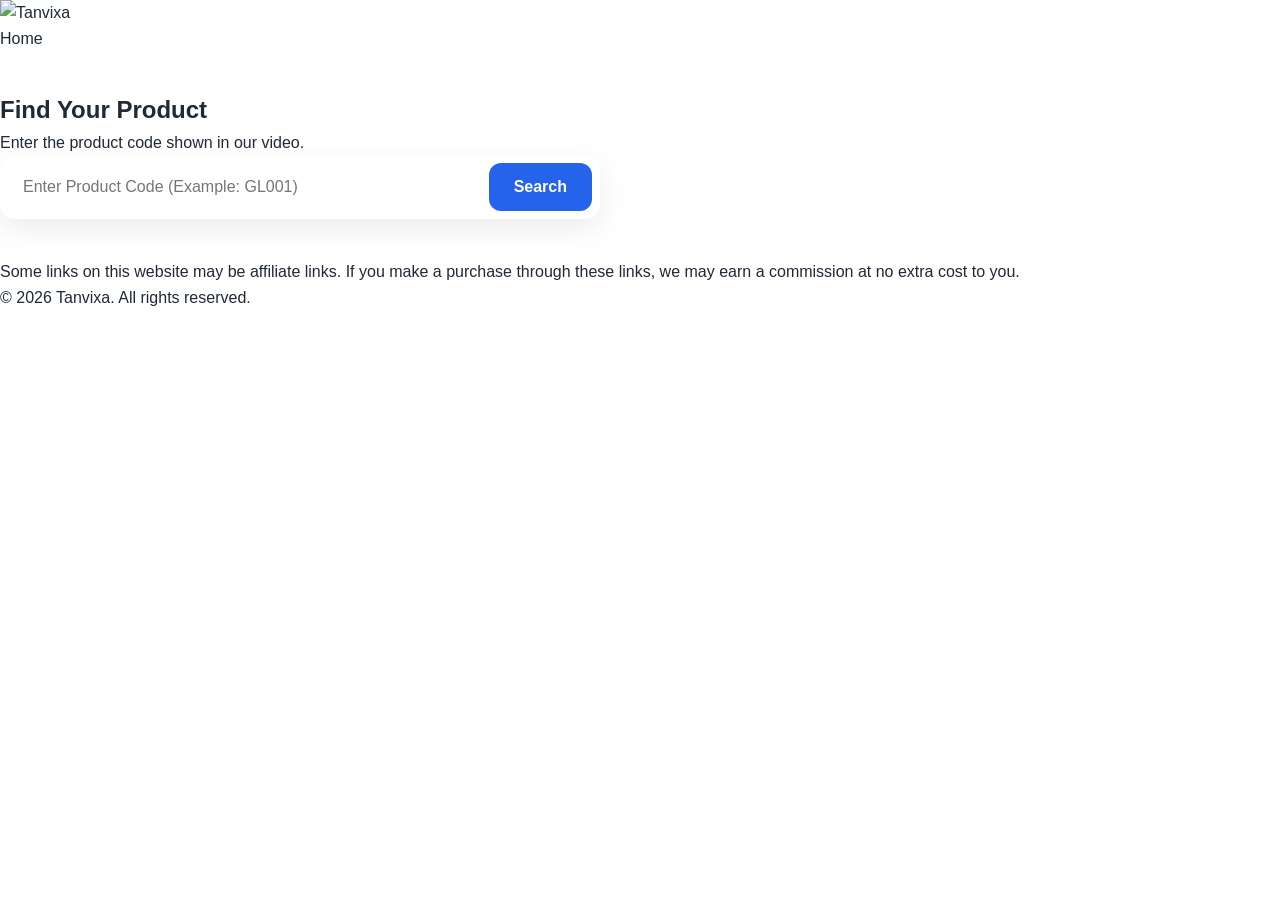
==== commit cc2620e1: "Enhance SEO and clean up HTML structure Updated meta tags for better SEO and added viewport meta tag" ====
--- a/index.html
+++ b/index.html
@@ -1 +1,126 @@
-<!doctype html><html lang="en"><head><meta charset="utf-8"><meta name="viewport" content="width=device-width,initial-scale=1"><meta name="robots" content="index,follow"><link rel="icon" href="images/tanvixalogo.jpg"><link rel="stylesheet" href="style.css"><link rel="preconnect" href="https://fonts.googleapis.com"><link rel="preconnect" href="https://fonts.gstatic.com" crossorigin><link href="https://fonts.googleapis.com/css2?family=Inter:wght@400;500;600;700;800;900&display=swap" rel="stylesheet"><title>Tanvixa | Discover Your Next Gadget</title></head><body><div id="siteHeader"></div><main><section class="hero"><div class="container hero-grid"><div><span class="eyebrow">✦ Smart Gadget Discovery</span><h1>Discover Your Next Gadget.</h1><p>Find useful, trending and interesting technology products in one place. Search by product name, product code or keyword.</p><form class="big-search" id="heroSearch"><input id="heroQuery" placeholder="Search product name, code or keyword" autocomplete="off"><button>SEARCH</button></form><div class="search-help">Examples: <b>GL001</b> · <b>Wireless Charger</b> · <b>Smart Camera</b></div></div><div class="hero-media"><img src="images/tanvixa-hero-banner.webp" alt="Tanvixa gadget discovery" loading="eager"></div></div></section><section class="section alt"><div class="container"><div class="section-head"><div><h2>Explore Categories</h2><p>Browse gadgets by what you need.</p></div><a class="text-link" href="categories.html">View all →</a></div><div id="homeCategories" class="category-grid"></div></div></section><section class="section"><div class="container"><div class="section-head"><div><h2>Trending Right Now</h2><p>Products marked as trending.</p></div><a class="text-link" href="trending.html">View all →</a></div><div id="trendingGrid" class="grid"></div></div></section><section class="section alt"><div class="container"><div class="section-head"><div><h2>Featured Pick</h2><p>A highlighted product from the catalog.</p></div></div><div id="featuredPick"></div></div></section><section class="section"><div class="container"><div class="section-head"><div><h2>Latest Gadgets</h2><p>Recently added products.</p></div><a class="text-link" href="latest.html">View more →</a></div><div id="latestGrid" class="grid"></div></div></section><section class="section alt"><div class="container"><div class="section-head"><div><h2>Find Gadgets For</h2><p>Jump into a category.</p></div></div><div id="useCategories" class="category-grid"></div></div></section><section class="section"><div class="container"><div class="section-head"><div><h2>Why Tanvixa?</h2><p>Everything you need before visiting the seller.</p></div></div><div class="info-grid"><div class="info-card"><b>🔎 Fast Search</b><p>Search by code, name, brand, category or keyword.</p></div><div class="info-card"><b>📋 Clear Information</b><p>Key features and specifications in one place.</p></div><div class="info-card"><b>▶ Product Videos</b><p>Watch available product demonstrations.</p></div><div class="info-card"><b>🛒 Buying Options</b><p>Check current marketplace price and availability.</p></div></div></div></section><section class="section alt"><div class="container"><div class="section-head"><div><h2>How It Works</h2></div></div><div class="steps"><div class="step"><div class="step-num">1</div><h3>Search</h3><p>Enter a product name, code or keyword.</p></div><div class="step"><div class="step-num">2</div><h3>Explore</h3><p>Check images, features, specifications and video.</p></div><div class="step"><div class="step-num">3</div><h3>Buy</h3><p>Check the current marketplace price.</p></div></div></div></section><section class="section"><div class="container"><div class="newsletter"><div><h2>Get New Gadget Updates</h2><p>Connect an email marketing provider in site-config.json.</p></div><form id="newsletterForm"><input id="newsletterEmail" type="email" required placeholder="Your email address"><button>SUBSCRIBE</button></form></div></div></section></main><div id="siteFooter"></div><script src="script.js"></script></body></html>+<!DOCTYPE html>
+<html lang="en">
+<head>
+    <meta charset="UTF-8">
+
+    <meta name="viewport"
+          content="width=device-width, initial-scale=1.0">
+
+    <meta name="description"
+          content="Find Tanvixa gadget products quickly using the product code shown in our videos.">
+
+    <meta name="robots" content="index, follow">
+
+    <title>Tanvixa — Find Your Product</title>
+
+    <link rel="stylesheet" href="style.css">
+
+    <link rel="icon" href="images/tanvixalogo.jpg">
+</head>
+
+<body>
+
+    <!-- HEADER -->
+    <header class="site-header">
+
+        <div class="header-container">
+
+            <a href="index.html" class="logo-link">
+                <img
+                    src="images/tanvixalogo.jpg"
+                    alt="Tanvixa"
+                    class="site-logo"
+                >
+            </a>
+
+            <nav class="main-nav">
+                <a href="index.html">Home</a>
+            </nav>
+
+        </div>
+
+    </header>
+
+
+    <!-- MAIN -->
+    <main class="main-content">
+
+        <section class="search-section">
+
+            <div class="search-container">
+
+                <h1>Find Your Product</h1>
+
+                <p class="search-subtitle">
+                    Enter the product code shown in our video.
+                </p>
+
+
+                <div class="search-box">
+
+                    <input
+                        type="text"
+                        id="productCode"
+                        placeholder="Enter Product Code (Example: GL001)"
+                        autocomplete="off"
+                        spellcheck="false"
+                    >
+
+                    <button
+                        type="button"
+                        id="searchButton"
+                        onclick="searchProduct()"
+                    >
+                        Search
+                    </button>
+
+                </div>
+
+
+                <div
+                    id="searchMessage"
+                    class="search-message"
+                    aria-live="polite"
+                ></div>
+
+            </div>
+
+        </section>
+
+
+        <!-- SEARCH RESULT -->
+        <section
+            id="searchResult"
+            class="product-result"
+        ></section>
+
+
+        <!-- RECENT PRODUCTS -->
+        <section
+            id="recentProducts"
+            class="recent-products"
+        ></section>
+
+    </main>
+
+
+    <!-- FOOTER -->
+    <footer class="site-footer">
+
+        <p>
+            Some links on this website may be affiliate links.
+            If you make a purchase through these links, we may earn
+            a commission at no extra cost to you.
+        </p>
+
+        <p>
+            © 2026 Tanvixa. All rights reserved.
+        </p>
+
+    </footer>
+
+
+    <script src="script.js" defer></script>
+
+</body>
+</html>
--- a/style.css
+++ b/style.css
@@ -1 +1,3997 @@
-:root{--bg:#f6f8fc;--surface:#fff;--text:#0b1220;--muted:#64748b;--line:#e2e8f0;--accent:#2563eb;--accent2:#06b6d4;--dark:#0b1220;--shadow:0 14px 45px rgba(15,23,42,.08);--radius:20px;--max:1200px}*{box-sizing:border-box;margin:0;padding:0}html{scroll-behavior:smooth}body{font-family:Inter,system-ui,-apple-system,BlinkMacSystemFont,"Segoe UI",sans-serif;background:var(--bg);color:var(--text);line-height:1.65;overflow-x:hidden}a{text-decoration:none;color:inherit}button,input{font:inherit}img{max-width:100%;display:block}.container{width:min(92%,var(--max));margin:auto}.topbar{background:#0b1220;color:#cbd5e1;font-size:12px}.topbar .container{min-height:32px;display:flex;justify-content:space-between;align-items:center}.site-header{position:sticky;top:0;z-index:1000;background:rgba(255,255,255,.94);backdrop-filter:blur(16px);border-bottom:1px solid var(--line)}.header-inner{min-height:74px;display:flex;align-items:center;gap:18px}.logo{display:flex;align-items:center;gap:10px;flex:0 0 auto}.logo img{width:42px;height:42px;object-fit:cover;border-radius:12px}.logo strong{display:block;font-size:21px;letter-spacing:-.04em}.logo small{display:block;color:var(--muted);font-size:9px;font-weight:700;letter-spacing:.06em}.nav{display:flex;gap:19px;margin-left:auto}.nav a{font-size:13px;font-weight:750;color:#334155}.nav a:hover{color:var(--accent)}.header-search{display:flex;flex:1;max-width:390px;background:#f1f5f9;border:1px solid var(--line);border-radius:13px;overflow:hidden}.header-search input{width:100%;border:0;background:transparent;outline:0;padding:10px 12px;font-size:13px}.header-search button{border:0;background:#111827;color:#fff;padding:0 14px;cursor:pointer}.menu-btn{display:none;border:1px solid var(--line);background:#fff;border-radius:11px;padding:8px 10px}.hero{padding:72px 0 54px;background:radial-gradient(circle at 80% 15%,#dbeafe 0,transparent 34%),linear-gradient(135deg,#fbfdff,#eef4ff)}.hero-grid{display:grid;grid-template-columns:1.05fr .95fr;gap:50px;align-items:center}.eyebrow{display:inline-flex;padding:7px 12px;border-radius:999px;background:#e0ecff;color:var(--accent);font-size:11px;font-weight:900;letter-spacing:.06em;text-transform:uppercase}.hero h1{font-size:clamp(40px,5vw,68px);line-height:1.03;letter-spacing:-.06em;margin:18px 0}.hero p{font-size:18px;color:var(--muted);max-width:650px}.hero-media img{width:100%;max-height:430px;object-fit:contain;filter:drop-shadow(0 25px 30px rgba(15,23,42,.12))}.big-search{display:flex;background:#fff;border:1px solid #dbe3ef;border-radius:17px;padding:7px;margin-top:25px;box-shadow:0 18px 45px rgba(37,99,235,.11)}.big-search input{flex:1;min-width:0;border:0;outline:0;padding:15px;font-size:16px}.big-search button,.primary-btn{border:0;border-radius:12px;background:var(--accent);color:#fff;padding:13px 20px;font-weight:900;cursor:pointer}.big-search button:hover,.primary-btn:hover{background:#1d4ed8}.search-help{font-size:12px;color:var(--muted);margin-top:8px}.section{padding:65px 0}.section.alt{background:#fff}.section-head{display:flex;justify-content:space-between;align-items:end;gap:20px;margin-bottom:25px}.section-head h2{font-size:31px;letter-spacing:-.04em}.section-head p{color:var(--muted);margin-top:4px}.text-link{color:var(--accent);font-size:13px;font-weight:850}.grid{display:grid;grid-template-columns:repeat(4,1fr);gap:17px}.product-card{display:flex;flex-direction:column;background:#fff;border:1px solid var(--line);border-radius:18px;overflow:hidden;box-shadow:0 8px 25px rgba(15,23,42,.04);transition:.25s}.product-card:hover{transform:translateY(-5px);box-shadow:var(--shadow)}.card-media{height:225px;background:#f8fafc;padding:18px;display:grid;place-items:center}.card-media img{width:100%;height:100%;object-fit:contain}.card-body{padding:16px;display:flex;flex-direction:column;flex:1}.card-kicker{font-size:10px;color:var(--accent);font-weight:900;text-transform:uppercase}.card-title{font-size:15px;line-height:1.35;margin:5px 0 7px}.card-meta{display:flex;gap:9px;flex-wrap:wrap;color:var(--muted);font-size:11px}.card-code{font-weight:850;color:#475569}.view-btn{margin-top:auto;padding-top:13px;color:var(--accent);font-size:12px;font-weight:900}.category-grid{display:grid;grid-template-columns:repeat(4,1fr);gap:14px}.category-card{background:#fff;border:1px solid var(--line);border-radius:17px;padding:20px;transition:.2s}.category-card:hover{border-color:#bfdbfe;transform:translateY(-3px);box-shadow:var(--shadow)}.category-icon{font-size:25px;margin-bottom:7px}.category-card strong{display:block}.category-card span{font-size:11px;color:var(--muted)}.featured{display:grid;grid-template-columns:.9fr 1.1fr;background:#0b1220;color:#fff;border-radius:27px;overflow:hidden}.featured-media{min-height:350px;background:#111c31;padding:25px;display:grid;place-items:center}.featured-media img{max-height:350px;object-fit:contain}.featured-body{padding:43px}.featured-body p{color:#cbd5e1}.benefit-list{list-style:none;margin:17px 0;display:grid;gap:8px}.benefit-list li:before{content:"✓";color:#67e8f9;font-weight:900;margin-right:8px}.dark-btn{display:inline-block;background:#fff;color:#0b1220;border-radius:12px;padding:11px 16px;font-weight:900}.info-grid{display:grid;grid-template-columns:repeat(4,1fr);gap:15px}.info-card,.step{background:#fff;border:1px solid var(--line);border-radius:17px;padding:21px}.info-card p,.step p{color:var(--muted);font-size:13px}.steps{display:grid;grid-template-columns:repeat(3,1fr);gap:15px}.step-num{width:37px;height:37px;border-radius:11px;background:#e0ecff;color:var(--accent);display:grid;place-items:center;font-weight:900;margin-bottom:12px}.newsletter{background:linear-gradient(135deg,#0b1220,#172554);color:#fff;border-radius:24px;padding:35px;display:flex;justify-content:space-between;align-items:center;gap:25px}.newsletter p{color:#cbd5e1}.newsletter form{display:flex;gap:8px;min-width:min(100%,450px)}.newsletter input{flex:1;min-width:0;border:0;border-radius:11px;padding:12px}.newsletter button{border:0;border-radius:11px;background:#38bdf8;color:#06213c;padding:12px 16px;font-weight:900}.footer{background:#0b1220;color:#cbd5e1}.footer-grid{display:grid;grid-template-columns:1.4fr 1fr 1fr 1fr;gap:30px;padding:50px 0}.footer h3{color:#fff;margin-bottom:10px}.footer a{display:block;font-size:13px;margin:6px 0}.footer a:hover{color:#fff}.footer-bottom{border-top:1px solid #263247;padding:17px 0;font-size:11px;display:flex;justify-content:space-between;gap:20px}.page-hero{padding:42px 0 28px;background:#fff;border-bottom:1px solid var(--line)}.page-hero h1{font-size:40px;letter-spacing:-.05em}.page-hero p{color:var(--muted);max-width:700px}.breadcrumb{font-size:11px;color:var(--muted);margin-bottom:10px}.breadcrumb a{color:var(--accent)}.product-main{padding:32px 0 120px}.product-top{display:grid;grid-template-columns:1fr 1fr;gap:34px}.gallery{background:#fff;border:1px solid var(--line);border-radius:23px;padding:18px;position:sticky;top:95px}.main-photo{height:465px;background:#f8fafc;border-radius:17px;padding:22px;display:grid;place-items:center}.main-photo img{width:100%;height:100%;object-fit:contain}.thumbs{display:flex;gap:9px;overflow:auto;margin-top:11px}.thumbs button{width:72px;height:72px;flex:0 0 auto;border:1px solid var(--line);background:#f8fafc;border-radius:11px;padding:4px}.thumbs button.active{border:2px solid var(--accent)}.thumbs img{width:100%;height:100%;object-fit:contain}.product-brand{color:var(--accent);font-size:11px;font-weight:900;letter-spacing:.08em;text-transform:uppercase}.product-copy h1{font-size:clamp(32px,4vw,48px);line-height:1.06;letter-spacing:-.05em;margin:8px 0 10px}.rating{color:#f59e0b;font-weight:900}.rating.muted{color:var(--muted)}.product-short{color:var(--muted);font-size:16px;margin:15px 0}.cta-stack{display:grid;gap:9px;margin:17px 0}.cta{display:flex;justify-content:center;align-items:center;padding:14px 17px;border-radius:13px;background:var(--accent);color:#fff;font-weight:900;box-shadow:0 11px 24px rgba(37,99,235,.2);transition:.2s}.cta:hover{transform:translateY(-2px)}.cta.amazon{background:#111827}.cta.pulse{animation:pulse 2.4s infinite}@keyframes pulse{50%{box-shadow:0 11px 34px rgba(37,99,235,.4)}}.price-note{font-size:10px;color:var(--muted);text-align:center}.benefits{display:grid;grid-template-columns:repeat(4,1fr);gap:11px;margin:30px 0}.benefit{background:#fff;border:1px solid var(--line);border-radius:14px;padding:15px}.benefit strong{font-size:12px;display:block}.benefit span{font-size:10px;color:var(--muted)}.product-section{background:#fff;border:1px solid var(--line);border-radius:19px;padding:26px;margin-top:16px}.product-section h2{font-size:24px;letter-spacing:-.03em;margin-bottom:13px}.product-section p{color:#475569;margin-bottom:10px}.feature-list,.check-list{display:grid;gap:9px;list-style:none}.feature-list li:before,.check-list li:before{content:"✓";color:#16a34a;font-weight:900;margin-right:8px}.spec-table{width:100%;border-collapse:collapse}.spec-table td{padding:10px;border-bottom:1px solid var(--line);vertical-align:top}.spec-table td:first-child{font-weight:850;width:35%}.video-toggle,.share-btn{border:1px solid var(--line);background:#f8fafc;border-radius:11px;padding:10px 13px;font-weight:800;cursor:pointer}.video-wrap{display:none;aspect-ratio:16/9;margin-top:13px;border-radius:15px;overflow:hidden;background:#000}.video-wrap.open{display:block}.video-wrap iframe{width:100%;height:100%;border:0}.related-grid{display:grid;grid-template-columns:repeat(4,1fr);gap:13px}.share-row{display:flex;flex-wrap:wrap;gap:8px}.sticky-cta{position:fixed;left:0;right:0;bottom:0;z-index:1200;background:rgba(255,255,255,.96);backdrop-filter:blur(15px);border-top:1px solid var(--line);padding:9px 0;box-shadow:0 -12px 30px rgba(15,23,42,.1)}.sticky-inner{display:flex;align-items:center;justify-content:space-between;gap:15px}.sticky-product{min-width:0}.sticky-product strong{display:block;white-space:nowrap;overflow:hidden;text-overflow:ellipsis}.sticky-product span{font-size:10px;color:var(--muted)}.sticky-cta .cta{min-width:270px;padding:11px 14px}.faq{display:grid;gap:10px}.faq details{background:#fff;border:1px solid var(--line);border-radius:14px;padding:15px}.faq summary{font-weight:850;cursor:pointer}.faq p{color:var(--muted);padding-top:9px}.notice{background:#fff;border:1px solid var(--line);border-radius:18px;padding:27px;text-align:center}.notice p{color:var(--muted)}@media(max-width:1050px){.grid{grid-template-columns:repeat(3,1fr)}.category-grid{grid-template-columns:repeat(3,1fr)}.info-grid{grid-template-columns:repeat(2,1fr)}.nav{display:none}.menu-btn{display:block}.header-search{max-width:none}.product-top{grid-template-columns:1fr}.gallery{position:relative;top:auto}.related-grid{grid-template-columns:repeat(3,1fr)}}@media(max-width:700px){.topbar{display:none}.header-inner{min-height:64px;gap:8px}.logo img{width:37px;height:37px}.logo strong{font-size:19px}.logo small{display:none}.hero{padding:48px 0 35px}.hero-grid{grid-template-columns:1fr;gap:24px}.hero-media{order:-1}.hero-media img{max-height:220px}.hero h1{font-size:40px}.hero p{font-size:16px}.big-search{flex-direction:column;background:transparent;border:0;box-shadow:none;padding:0}.big-search input{border:1px solid var(--line);border-radius:12px;margin-top:9px}.big-search button{width:100%;margin-top:8px}.section{padding:50px 0}.section-head{align-items:flex-start;flex-direction:column}.section-head h2{font-size:27px}.grid,.related-grid{grid-template-columns:repeat(2,1fr);gap:10px}.card-media{height:155px}.card-body{padding:12px}.card-title{font-size:13px}.category-grid{grid-template-columns:repeat(2,1fr)}.featured{grid-template-columns:1fr}.featured-body{padding:28px}.info-grid,.steps{grid-template-columns:1fr}.newsletter{display:block;padding:27px}.newsletter form{margin-top:16px;min-width:0;flex-direction:column}.footer-grid{grid-template-columns:1fr 1fr}.footer-bottom{display:block}.footer-bottom span{display:block;margin-top:5px}.main-photo{height:320px}.benefits{grid-template-columns:repeat(2,1fr)}.sticky-inner{gap:8px}.sticky-product{max-width:44%}.sticky-cta .cta{min-width:0;flex:1;font-size:11px}.page-hero h1{font-size:32px}}@media(max-width:420px){.grid,.related-grid{grid-template-columns:1fr 1fr}.card-media{height:135px}.category-grid{grid-template-columns:1fr}.header-search input{font-size:11px}.logo{gap:5px}}+/* =====================================================
+   TANVIXA SMART GADGET FINDER
+
+   STYLE.CSS PART 1
+
+   Global
+   Header
+   Hero
+   Search
+
+===================================================== */
+
+
+
+/* ======================================
+   GOOGLE RESET
+====================================== */
+
+
+*{
+
+margin:0;
+
+padding:0;
+
+box-sizing:border-box;
+
+font-family:'Poppins',sans-serif;
+
+}
+
+
+
+html{
+
+scroll-behavior:smooth;
+
+}
+
+
+
+body{
+
+background:#ffffff;
+
+color:#1f2937;
+
+line-height:1.6;
+
+overflow-x:hidden;
+
+}
+
+
+
+img{
+
+max-width:100%;
+
+display:block;
+
+}
+
+
+
+a{
+
+text-decoration:none;
+
+color:inherit;
+
+}
+
+
+
+ul{
+
+list-style:none;
+
+}
+
+
+
+
+
+
+
+
+
+/* ======================================
+   CONTAINER
+====================================== */
+
+
+.container{
+
+width:90%;
+
+max-width:1200px;
+
+margin:auto;
+
+}
+
+
+
+
+
+
+
+
+
+/* ======================================
+   HEADER
+====================================== */
+
+
+.header{
+
+background:#ffffff;
+
+position:sticky;
+
+top:0;
+
+z-index:1000;
+
+border-bottom:1px solid #e5e7eb;
+
+}
+
+
+
+.header .container{
+
+display:flex;
+
+align-items:center;
+
+justify-content:space-between;
+
+padding:15px 0;
+
+}
+
+
+
+
+
+
+
+
+
+/* ======================================
+   LOGO
+====================================== */
+
+
+.logo{
+
+display:flex;
+
+align-items:center;
+
+gap:12px;
+
+}
+
+
+
+.logo img{
+
+width:55px;
+
+height:55px;
+
+object-fit:cover;
+
+border-radius:12px;
+
+}
+
+
+
+.logo h1{
+
+font-size:28px;
+
+font-weight:800;
+
+color:#2563eb;
+
+line-height:1;
+
+}
+
+
+
+.logo p{
+
+font-size:12px;
+
+color:#6b7280;
+
+margin-top:5px;
+
+}
+
+
+
+
+
+
+
+
+
+/* ======================================
+   DESKTOP MENU
+====================================== */
+
+
+.desktop-menu{
+
+display:flex;
+
+gap:25px;
+
+align-items:center;
+
+}
+
+
+
+.desktop-menu a{
+
+font-size:15px;
+
+font-weight:500;
+
+color:#374151;
+
+transition:.3s;
+
+}
+
+
+
+.desktop-menu a:hover{
+
+color:#2563eb;
+
+}
+
+
+
+
+
+
+
+
+
+/* ======================================
+   HERO SECTION
+====================================== */
+
+
+.hero{
+
+padding:70px 0;
+
+background:
+
+linear-gradient(
+
+135deg,
+
+#eff6ff,
+
+#ffffff
+
+);
+
+}
+
+
+
+.hero-content{
+
+display:grid;
+
+grid-template-columns:
+
+1fr 1fr;
+
+gap:50px;
+
+align-items:center;
+
+}
+
+
+
+.hero-badge{
+
+display:inline-block;
+
+background:#dbeafe;
+
+color:#2563eb;
+
+padding:8px 18px;
+
+border-radius:30px;
+
+font-size:14px;
+
+font-weight:600;
+
+margin-bottom:20px;
+
+}
+
+
+
+.hero-left h2{
+
+font-size:48px;
+
+line-height:1.2;
+
+font-weight:800;
+
+color:#111827;
+
+margin-bottom:20px;
+
+}
+
+
+
+.hero-left p{
+
+font-size:17px;
+
+color:#6b7280;
+
+max-width:550px;
+
+margin-bottom:30px;
+
+}
+
+
+
+
+
+
+
+
+
+/* ======================================
+   SEARCH BOX
+====================================== */
+
+
+.search-box{
+
+display:flex;
+
+max-width:600px;
+
+background:#ffffff;
+
+padding:8px;
+
+border-radius:15px;
+
+box-shadow:
+
+0 10px 30px rgba(0,0,0,.08);
+
+}
+
+
+
+.search-box input{
+
+flex:1;
+
+border:none;
+
+outline:none;
+
+padding:15px;
+
+font-size:16px;
+
+color:#374151;
+
+}
+
+
+
+.search-box button{
+
+border:none;
+
+background:#2563eb;
+
+color:white;
+
+padding:15px 25px;
+
+border-radius:12px;
+
+cursor:pointer;
+
+font-size:16px;
+
+font-weight:600;
+
+transition:.3s;
+
+}
+
+
+
+.search-box button:hover{
+
+background:#1d4ed8;
+
+transform:translateY(-2px);
+
+}
+
+
+
+
+
+
+
+
+
+/* ======================================
+   HERO FEATURES
+====================================== */
+
+
+.hero-features{
+
+display:grid;
+
+grid-template-columns:
+
+repeat(4,1fr);
+
+gap:15px;
+
+margin-top:35px;
+
+}
+
+
+
+.hero-features div{
+
+background:white;
+
+padding:12px;
+
+border-radius:12px;
+
+font-size:13px;
+
+text-align:center;
+
+box-shadow:
+
+0 5px 20px rgba(0,0,0,.05);
+
+font-weight:500;
+
+}
+
+
+
+
+
+
+
+
+
+/* ======================================
+   HERO IMAGE
+====================================== */
+
+
+.hero-right img{
+
+width:100%;
+
+max-width:500px;
+
+margin:auto;
+
+animation:
+
+floatImage 4s ease-in-out infinite;
+
+}
+
+
+
+@keyframes floatImage{
+
+
+0%{
+
+transform:translateY(0);
+
+}
+
+
+
+50%{
+
+transform:translateY(-10px);
+
+}
+
+
+
+100%{
+
+transform:translateY(0);
+
+}
+
+
+}
+
+
+
+
+
+
+
+
+
+/* ======================================
+   RESPONSIVE TABLET
+====================================== */
+
+
+@media(max-width:900px){
+
+
+
+.hero-content{
+
+grid-template-columns:1fr;
+
+text-align:center;
+
+}
+
+
+
+.hero-left p{
+
+margin-left:auto;
+
+margin-right:auto;
+
+}
+
+
+
+.search-box{
+
+margin:auto;
+
+}
+
+
+
+.desktop-menu{
+
+display:none;
+
+}
+
+
+
+.hero-features{
+
+grid-template-columns:
+
+repeat(2,1fr);
+
+}
+
+
+
+.hero-left h2{
+
+font-size:38px;
+
+}
+
+
+
+}
+
+
+
+
+
+
+
+
+
+/* ======================================
+   MOBILE
+====================================== */
+
+
+@media(max-width:600px){
+
+
+
+.header .container{
+
+padding:10px 0;
+
+}
+
+
+
+.logo img{
+
+width:45px;
+
+height:45px;
+
+}
+
+
+
+.logo h1{
+
+font-size:22px;
+
+}
+
+
+
+.hero{
+
+padding:45px 0;
+
+}
+
+
+
+.hero-left h2{
+
+font-size:30px;
+
+}
+
+
+
+.hero-left p{
+
+font-size:15px;
+
+}
+
+
+
+.search-box{
+
+flex-direction:column;
+
+background:none;
+
+box-shadow:none;
+
+gap:10px;
+
+}
+
+
+
+.search-box input{
+
+background:white;
+
+border-radius:12px;
+
+box-shadow:
+
+0 5px 20px rgba(0,0,0,.08);
+
+}
+
+
+
+.search-box button{
+
+width:100%;
+
+}
+
+
+
+.hero-features{
+
+grid-template-columns:1fr;
+
+}
+
+
+
+}/* =====================================================
+   TANVIXA STYLE.CSS PART 2
+
+   Product Cards
+   Homepage Sections
+===================================================== */
+
+
+
+
+
+/* ======================================
+   COMMON SECTION
+====================================== */
+
+
+.section{
+
+padding:70px 0;
+
+}
+
+
+
+.bg-light{
+
+background:#f8fafc;
+
+}
+
+
+
+.section-header{
+
+text-align:center;
+
+max-width:700px;
+
+margin:0 auto 45px;
+
+}
+
+
+
+.section-badge{
+
+display:inline-block;
+
+background:#dbeafe;
+
+color:#2563eb;
+
+padding:7px 18px;
+
+border-radius:30px;
+
+font-size:14px;
+
+font-weight:600;
+
+margin-bottom:15px;
+
+}
+
+
+
+.section-header h2{
+
+font-size:36px;
+
+font-weight:800;
+
+color:#111827;
+
+margin-bottom:10px;
+
+}
+
+
+
+.section-header p{
+
+color:#6b7280;
+
+font-size:16px;
+
+}
+
+
+
+
+
+
+
+
+
+/* ======================================
+   SEARCH RESULT AREA
+====================================== */
+
+
+.search-section{
+
+padding:40px 0;
+
+}
+
+
+
+.welcome-card,
+.message-card,
+.error-card{
+
+background:white;
+
+padding:35px;
+
+border-radius:20px;
+
+text-align:center;
+
+box-shadow:
+
+0 10px 30px rgba(0,0,0,.08);
+
+}
+
+
+
+.welcome-card h2{
+
+color:#2563eb;
+
+margin-bottom:10px;
+
+}
+
+
+
+.error-card{
+
+color:#dc2626;
+
+}
+
+
+
+
+
+
+
+
+
+/* ======================================
+   PRODUCT SEARCH CARD
+====================================== */
+
+
+.product-card{
+
+display:grid;
+
+grid-template-columns:
+
+350px 1fr;
+
+gap:35px;
+
+background:white;
+
+padding:35px;
+
+border-radius:25px;
+
+box-shadow:
+
+0 15px 40px rgba(0,0,0,.08);
+
+margin-bottom:40px;
+
+}
+
+
+
+.product-image img{
+
+width:100%;
+
+height:350px;
+
+object-fit:contain;
+
+border-radius:20px;
+
+background:#f9fafb;
+
+}
+
+
+
+.product-info h2{
+
+font-size:28px;
+
+font-weight:800;
+
+margin-bottom:15px;
+
+color:#111827;
+
+}
+
+
+
+.product-code{
+
+background:#eff6ff;
+
+color:#2563eb;
+
+display:inline-block;
+
+padding:8px 15px;
+
+border-radius:10px;
+
+font-size:14px;
+
+margin-bottom:20px;
+
+}
+
+
+
+.product-description p{
+
+color:#6b7280;
+
+margin-bottom:12px;
+
+}
+
+
+
+.product-features{
+
+margin-top:25px;
+
+}
+
+
+
+.product-features h3{
+
+font-size:20px;
+
+margin-bottom:15px;
+
+}
+
+
+
+.product-features li{
+
+margin-bottom:8px;
+
+color:#374151;
+
+}
+
+
+
+
+
+
+
+
+
+/* ======================================
+   BUY BUTTON
+====================================== */
+
+
+.buy-button{
+
+display:inline-block;
+
+margin-top:25px;
+
+background:#2563eb;
+
+color:white;
+
+padding:15px 35px;
+
+border-radius:12px;
+
+font-weight:700;
+
+font-size:16px;
+
+transition:.3s;
+
+}
+
+
+
+.buy-button:hover{
+
+background:#1d4ed8;
+
+transform:translateY(-3px);
+
+box-shadow:
+
+0 10px 20px rgba(37,99,235,.3);
+
+}
+
+
+
+.affiliate-note{
+
+margin-top:20px;
+
+font-size:12px;
+
+color:#6b7280;
+
+line-height:1.5;
+
+}
+
+
+
+
+
+
+
+
+
+/* ======================================
+   PRODUCT GRID
+====================================== */
+
+
+.product-grid{
+
+display:grid;
+
+grid-template-columns:
+
+repeat(3,1fr);
+
+gap:25px;
+
+}
+
+
+
+
+
+
+
+
+
+/* ======================================
+   SMALL PRODUCT CARD
+====================================== */
+
+
+.small-product-card{
+
+background:white;
+
+border-radius:20px;
+
+overflow:hidden;
+
+box-shadow:
+
+0 10px 25px rgba(0,0,0,.06);
+
+transition:.3s;
+
+}
+
+
+
+.small-product-card:hover{
+
+transform:translateY(-8px);
+
+}
+
+
+
+.small-product-image{
+
+height:220px;
+
+background:#f9fafb;
+
+display:flex;
+
+align-items:center;
+
+justify-content:center;
+
+}
+
+
+
+.small-product-image img{
+
+width:100%;
+
+height:100%;
+
+object-fit:contain;
+
+padding:15px;
+
+}
+
+
+
+.small-product-info{
+
+padding:20px;
+
+}
+
+
+
+.small-product-info h3{
+
+font-size:17px;
+
+font-weight:700;
+
+height:55px;
+
+overflow:hidden;
+
+}
+
+
+
+.small-code{
+
+display:inline-block;
+
+margin:15px 0;
+
+background:#eff6ff;
+
+color:#2563eb;
+
+padding:5px 12px;
+
+border-radius:20px;
+
+font-size:13px;
+
+}
+
+
+
+
+
+
+
+
+
+/* ======================================
+   VIEW BUTTON
+====================================== */
+
+
+.view-button{
+
+display:block;
+
+text-align:center;
+
+background:#111827;
+
+color:white;
+
+padding:10px;
+
+border-radius:10px;
+
+font-weight:600;
+
+transition:.3s;
+
+}
+
+
+
+.view-button:hover{
+
+background:#2563eb;
+
+}
+
+
+
+
+
+
+
+
+
+/* ======================================
+   CATEGORY GRID
+====================================== */
+
+
+.category-grid{
+
+display:grid;
+
+grid-template-columns:
+
+repeat(4,1fr);
+
+gap:20px;
+
+}
+
+
+
+.category-card{
+
+background:white;
+
+padding:25px;
+
+text-align:center;
+
+border-radius:18px;
+
+box-shadow:
+
+0 8px 25px rgba(0,0,0,.06);
+
+transition:.3s;
+
+cursor:pointer;
+
+}
+
+
+
+.category-card:hover{
+
+transform:translateY(-5px);
+
+background:#eff6ff;
+
+}
+
+
+
+.category-card h3{
+
+font-size:18px;
+
+color:#111827;
+
+}
+
+
+
+
+
+
+
+
+
+/* ======================================
+   BRAND GRID
+====================================== */
+
+
+.brand-grid{
+
+display:grid;
+
+grid-template-columns:
+
+repeat(6,1fr);
+
+gap:20px;
+
+}
+
+
+
+.brand-card{
+
+background:white;
+
+padding:20px;
+
+border-radius:15px;
+
+text-align:center;
+
+box-shadow:
+
+0 8px 20px rgba(0,0,0,.05);
+
+font-weight:700;
+
+transition:.3s;
+
+}
+
+
+
+.brand-card:hover{
+
+color:#2563eb;
+
+transform:translateY(-5px);
+
+}
+
+
+
+
+
+
+
+
+
+/* ======================================
+   RESPONSIVE TABLET
+====================================== */
+
+
+@media(max-width:900px){
+
+
+.product-grid{
+
+grid-template-columns:
+
+repeat(2,1fr);
+
+}
+
+
+
+.product-card{
+
+grid-template-columns:1fr;
+
+}
+
+
+
+.category-grid{
+
+grid-template-columns:
+
+repeat(2,1fr);
+
+}
+
+
+
+.brand-grid{
+
+grid-template-columns:
+
+repeat(3,1fr);
+
+}
+
+
+}
+
+
+
+
+
+
+
+
+
+/* ======================================
+   MOBILE
+====================================== */
+
+
+@media(max-width:600px){
+
+
+.section{
+
+padding:45px 0;
+
+}
+
+
+
+.section-header h2{
+
+font-size:28px;
+
+}
+
+
+
+.product-grid{
+
+grid-template-columns:1fr;
+
+}
+
+
+
+.product-card{
+
+padding:20px;
+
+}
+
+
+
+.product-image img{
+
+height:250px;
+
+}
+
+
+
+.product-info h2{
+
+font-size:22px;
+
+}
+
+
+
+.category-grid{
+
+grid-template-columns:1fr;
+
+}
+
+
+
+.brand-grid{
+
+grid-template-columns:
+
+repeat(2,1fr);
+
+}
+
+
+
+}/* =====================================================
+   TANVIXA STYLE.CSS PART 3
+
+   Final Homepage Sections
+   Footer
+   Responsive
+
+===================================================== */
+
+
+
+
+
+/* ======================================
+   STATS SECTION
+====================================== */
+
+
+.stats-section{
+
+padding:50px 0;
+
+background:#ffffff;
+
+}
+
+
+
+.stats-grid{
+
+display:grid;
+
+grid-template-columns:
+
+repeat(4,1fr);
+
+gap:20px;
+
+}
+
+
+
+.stat-card{
+
+background:#f8fafc;
+
+padding:30px;
+
+text-align:center;
+
+border-radius:20px;
+
+box-shadow:
+
+0 8px 20px rgba(0,0,0,.05);
+
+}
+
+
+
+.stat-card h3{
+
+font-size:35px;
+
+color:#2563eb;
+
+font-weight:800;
+
+}
+
+
+
+.stat-card p{
+
+color:#6b7280;
+
+}
+
+
+
+
+
+
+
+
+
+/* ======================================
+   FEATURE GRID
+====================================== */
+
+
+.feature-grid{
+
+display:grid;
+
+grid-template-columns:
+
+repeat(4,1fr);
+
+gap:25px;
+
+}
+
+
+
+.feature-card{
+
+background:white;
+
+padding:30px;
+
+border-radius:20px;
+
+box-shadow:
+
+0 10px 25px rgba(0,0,0,.06);
+
+text-align:center;
+
+transition:.3s;
+
+}
+
+
+
+.feature-card:hover{
+
+transform:translateY(-8px);
+
+}
+
+
+
+.feature-icon{
+
+font-size:40px;
+
+margin-bottom:15px;
+
+}
+
+
+
+.feature-card h3{
+
+margin-bottom:10px;
+
+}
+
+
+
+.feature-card p{
+
+color:#6b7280;
+
+font-size:15px;
+
+}
+
+
+
+
+
+
+
+
+
+/* ======================================
+   HOW IT WORKS
+====================================== */
+
+
+.steps-grid{
+
+display:grid;
+
+grid-template-columns:
+
+repeat(4,1fr);
+
+gap:25px;
+
+}
+
+
+
+.step-card{
+
+background:white;
+
+padding:30px;
+
+border-radius:20px;
+
+text-align:center;
+
+box-shadow:
+
+0 10px 25px rgba(0,0,0,.06);
+
+}
+
+
+
+.step-number{
+
+width:50px;
+
+height:50px;
+
+margin:auto;
+
+display:flex;
+
+align-items:center;
+
+justify-content:center;
+
+background:#2563eb;
+
+color:white;
+
+border-radius:50%;
+
+font-size:22px;
+
+font-weight:700;
+
+margin-bottom:15px;
+
+}
+
+
+
+
+
+
+
+
+
+/* ======================================
+   GUIDE SECTION
+====================================== */
+
+
+.guide-grid{
+
+display:grid;
+
+grid-template-columns:
+
+repeat(3,1fr);
+
+gap:25px;
+
+}
+
+
+
+.guide-card{
+
+background:white;
+
+padding:30px;
+
+border-radius:20px;
+
+box-shadow:
+
+0 10px 25px rgba(0,0,0,.06);
+
+}
+
+
+
+.guide-icon{
+
+font-size:35px;
+
+margin-bottom:15px;
+
+}
+
+
+
+.guide-card h3{
+
+margin-bottom:10px;
+
+}
+
+
+
+.guide-card p{
+
+color:#6b7280;
+
+}
+
+
+
+.guide-card a{
+
+display:inline-block;
+
+margin-top:15px;
+
+color:#2563eb;
+
+font-weight:600;
+
+}
+
+
+
+
+
+
+
+
+
+/* ======================================
+   VIDEO SECTION
+====================================== */
+
+
+.video-grid{
+
+display:grid;
+
+grid-template-columns:
+
+repeat(3,1fr);
+
+gap:25px;
+
+}
+
+
+
+.video-card{
+
+background:white;
+
+padding:20px;
+
+border-radius:20px;
+
+box-shadow:
+
+0 10px 25px rgba(0,0,0,.06);
+
+}
+
+
+
+.video-thumbnail{
+
+height:180px;
+
+background:#111827;
+
+color:white;
+
+display:flex;
+
+align-items:center;
+
+justify-content:center;
+
+font-size:50px;
+
+border-radius:15px;
+
+margin-bottom:15px;
+
+}
+
+
+
+
+
+
+
+
+
+/* ======================================
+   NEWSLETTER
+====================================== */
+
+
+.newsletter-section{
+
+padding:70px 0;
+
+background:#eff6ff;
+
+}
+
+
+
+.newsletter-box{
+
+background:white;
+
+padding:45px;
+
+border-radius:25px;
+
+text-align:center;
+
+box-shadow:
+
+0 10px 30px rgba(0,0,0,.08);
+
+}
+
+
+
+.newsletter-box h2{
+
+font-size:32px;
+
+margin-bottom:10px;
+
+}
+
+
+
+.newsletter-box p{
+
+color:#6b7280;
+
+margin-bottom:25px;
+
+}
+
+
+
+.newsletter-form{
+
+display:flex;
+
+max-width:500px;
+
+margin:auto;
+
+gap:10px;
+
+}
+
+
+
+.newsletter-form input{
+
+flex:1;
+
+padding:15px;
+
+border:1px solid #ddd;
+
+border-radius:10px;
+
+outline:none;
+
+}
+
+
+
+.newsletter-form button{
+
+background:#2563eb;
+
+color:white;
+
+border:none;
+
+padding:15px 25px;
+
+border-radius:10px;
+
+cursor:pointer;
+
+font-weight:600;
+
+}
+
+
+
+
+
+
+
+
+
+/* ======================================
+   REVIEW SECTION
+====================================== */
+
+
+.review-grid{
+
+display:grid;
+
+grid-template-columns:
+
+repeat(3,1fr);
+
+gap:25px;
+
+}
+
+
+
+.review-card{
+
+background:white;
+
+padding:30px;
+
+border-radius:20px;
+
+box-shadow:
+
+0 10px 25px rgba(0,0,0,.06);
+
+}
+
+
+
+.review-card p{
+
+margin:15px 0;
+
+color:#6b7280;
+
+}
+
+
+
+
+
+
+
+
+
+/* ======================================
+   FAQ
+====================================== */
+
+
+.faq-container{
+
+display:grid;
+
+gap:20px;
+
+}
+
+
+
+.faq-item{
+
+background:white;
+
+padding:25px;
+
+border-radius:15px;
+
+box-shadow:
+
+0 8px 20px rgba(0,0,0,.05);
+
+}
+
+
+
+.faq-item h3{
+
+margin-bottom:10px;
+
+}
+
+
+
+.faq-item p{
+
+color:#6b7280;
+
+}
+
+
+
+
+
+
+
+
+
+/* ======================================
+   TRUST SECTION
+====================================== */
+
+
+.trust-section{
+
+padding:70px 0;
+
+}
+
+
+
+.trust-grid{
+
+display:grid;
+
+grid-template-columns:
+
+repeat(6,1fr);
+
+gap:15px;
+
+}
+
+
+
+.trust-card{
+
+background:#f8fafc;
+
+padding:20px;
+
+border-radius:15px;
+
+text-align:center;
+
+font-weight:600;
+
+}
+
+
+
+
+
+
+
+
+
+/* ======================================
+   SOCIAL SECTION
+====================================== */
+
+
+.social-grid{
+
+display:grid;
+
+grid-template-columns:
+
+repeat(4,1fr);
+
+gap:20px;
+
+}
+
+
+
+.social-card{
+
+background:white;
+
+padding:30px;
+
+border-radius:20px;
+
+text-align:center;
+
+box-shadow:
+
+0 8px 20px rgba(0,0,0,.06);
+
+transition:.3s;
+
+}
+
+
+
+.social-card:hover{
+
+transform:translateY(-5px);
+
+color:#2563eb;
+
+}
+
+
+
+.social-card:first-letter{
+
+font-size:35px;
+
+}
+
+
+
+
+
+
+
+
+
+/* ======================================
+   CONTACT
+====================================== */
+
+
+.contact-card{
+
+text-align:center;
+
+}
+
+
+
+.primary-btn{
+
+display:inline-block;
+
+background:#2563eb;
+
+color:white;
+
+padding:15px 35px;
+
+border-radius:12px;
+
+font-weight:700;
+
+}
+
+
+
+
+
+
+
+
+
+/* ======================================
+   AFFILIATE DISCLOSURE
+====================================== */
+
+
+.affiliate-disclosure{
+
+padding:40px 0;
+
+background:#f8fafc;
+
+}
+
+
+
+.affiliate-disclosure h2{
+
+margin-bottom:15px;
+
+}
+
+
+
+.affiliate-disclosure p{
+
+color:#6b7280;
+
+font-size:14px;
+
+}
+
+
+
+
+
+
+
+
+
+/* ======================================
+   FOOTER
+====================================== */
+
+
+.footer{
+
+background:#111827;
+
+color:white;
+
+padding:60px 0 25px;
+
+}
+
+
+
+.footer-grid{
+
+display:grid;
+
+grid-template-columns:
+
+repeat(3,1fr);
+
+gap:40px;
+
+}
+
+
+
+.footer h3{
+
+margin-bottom:15px;
+
+}
+
+
+
+.footer p,
+
+.footer a{
+
+color:#cbd5e1;
+
+font-size:14px;
+
+}
+
+
+
+.footer li{
+
+margin-bottom:8px;
+
+}
+
+
+
+.footer hr{
+
+margin:35px 0;
+
+border-color:#374151;
+
+}
+
+
+
+.copyright{
+
+text-align:center;
+
+}
+
+
+
+
+
+
+
+
+
+/* ======================================
+   TABLET RESPONSIVE
+====================================== */
+
+
+@media(max-width:900px){
+
+
+.stats-grid,
+
+.feature-grid,
+
+.steps-grid{
+
+grid-template-columns:
+
+repeat(2,1fr);
+
+}
+
+
+
+.guide-grid,
+
+.video-grid,
+
+.review-grid{
+
+grid-template-columns:
+
+repeat(2,1fr);
+
+}
+
+
+
+.trust-grid{
+
+grid-template-columns:
+
+repeat(3,1fr);
+
+}
+
+
+
+.social-grid{
+
+grid-template-columns:
+
+repeat(2,1fr);
+
+}
+
+
+}
+
+
+
+
+
+
+
+
+
+/* ======================================
+   MOBILE RESPONSIVE
+====================================== */
+
+
+@media(max-width:600px){
+
+
+
+.stats-grid,
+
+.feature-grid,
+
+.steps-grid,
+
+.guide-grid,
+
+.video-grid,
+
+.review-grid,
+
+.social-grid{
+
+grid-template-columns:1fr;
+
+}
+
+
+
+.trust-grid{
+
+grid-template-columns:
+
+repeat(2,1fr);
+
+}
+
+
+
+.newsletter-box{
+
+padding:25px;
+
+}
+
+
+
+.newsletter-box h2{
+
+font-size:25px;
+
+}
+
+
+
+.newsletter-form{
+
+flex-direction:column;
+
+}
+
+
+
+.footer-grid{
+
+grid-template-columns:1fr;
+
+}
+
+
+
+}
+.footer-links {
+    display:flex;
+    justify-content:center;
+    gap:15px;
+    flex-wrap:wrap;
+    margin-bottom:15px;
+}
+
+.footer-links a {
+    text-decoration:none;
+    color:#2563EB;
+    font-size:14px;
+}
+
+.footer-links a:hover {
+    text-decoration:underline;
+}
+
+
+
+/* ==========================================================
+   TANVIXA PRODUCT PAGE
+   PART 1
+========================================================== */
+
+.product-page{
+    width:100%;
+    max-width:1450px;
+    margin:40px auto;
+    padding:0 20px;
+    display:grid;
+    grid-template-columns:1fr 320px;
+    gap:35px;
+}
+
+.product-content{
+    background:#ffffff;
+    border-radius:18px;
+    padding:30px;
+    box-shadow:0 8px 25px rgba(0,0,0,.08);
+}
+
+.product-gallery{
+    width:100%;
+}
+
+.main-image-container{
+    width:100%;
+    background:#fff;
+    border:1px solid #e5e7eb;
+    border-radius:18px;
+    overflow:hidden;
+    display:flex;
+    justify-content:center;
+    align-items:center;
+    padding:25px;
+}
+
+.main-image-container img{
+
+    width:100%;
+    max-width:520px;
+    object-fit:contain;
+    transition:.35s;
+
+}
+
+.main-image-container img:hover{
+
+    transform:scale(1.04);
+
+}
+
+.thumbnail-container{
+
+    margin-top:20px;
+
+    display:grid;
+
+    grid-template-columns:repeat(auto-fit,minmax(90px,1fr));
+
+    gap:15px;
+
+}
+
+.thumbnail-container img{
+
+    width:100%;
+
+    height:90px;
+
+    object-fit:contain;
+
+    border:2px solid #ddd;
+
+    border-radius:12px;
+
+    cursor:pointer;
+
+    background:#fff;
+
+    padding:8px;
+
+    transition:.25s;
+
+}
+
+.thumbnail-container img:hover{
+
+    border-color:#2563eb;
+
+    transform:translateY(-4px);
+
+}
+
+.product-info{
+
+    margin-top:35px;
+
+}
+
+.product-info h1{
+
+    font-size:34px;
+
+    line-height:1.35;
+
+    color:#111827;
+
+    margin-bottom:20px;
+
+}
+
+.product-meta{
+
+    display:flex;
+
+    flex-wrap:wrap;
+
+    gap:25px;
+
+    margin-bottom:30px;
+
+    color:#555;
+
+    font-size:17px;
+
+}
+
+.product-meta strong{
+
+    color:#111;
+
+}
+
+#buyButton{
+
+    display:inline-block;
+
+    padding:16px 42px;
+
+    background:#2563eb;
+
+    color:#fff;
+
+    text-decoration:none;
+
+    border-radius:12px;
+
+    font-size:18px;
+
+    font-weight:700;
+
+    transition:.25s;
+
+}
+
+#buyButton:hover{
+
+    background:#1d4ed8;
+
+    transform:translateY(-3px);
+
+    box-shadow:0 12px 25px rgba(37,99,235,.30);
+
+}
+
+.description-box,
+
+.features-box,
+
+.affiliate-box,
+
+.related-section{
+
+    margin-top:45px;
+
+}
+
+.description-box h2,
+
+.features-box h2,
+
+.related-section h2{
+
+    font-size:28px;
+
+    margin-bottom:18px;
+
+    color:#111827;
+
+}
+
+#productDescription{
+
+    font-size:17px;
+
+    line-height:1.9;
+
+    color:#444;
+
+}
+
+#productFeatures{
+
+    padding-left:22px;
+
+}
+
+#productFeatures li{
+
+    margin-bottom:12px;
+
+    font-size:17px;
+
+    color:#333;
+
+}
+
+.affiliate-box{
+
+    background:#f9fafb;
+
+    border-left:5px solid #2563eb;
+
+    padding:20px;
+
+    border-radius:10px;
+
+}
+
+.affiliate-box p{
+
+    margin:0;
+
+    line-height:1.8;
+
+    color:#555;
+
+}
+
+/* ==========================================================
+   TANVIXA PRODUCT PAGE
+   PART 2
+========================================================== */
+
+/* ===========================
+   RIGHT SIDEBAR
+=========================== */
+
+.product-sidebar{
+
+    display:flex;
+    flex-direction:column;
+    gap:25px;
+
+}
+
+.sidebar-box{
+
+    background:#ffffff;
+
+    border-radius:18px;
+
+    padding:25px;
+
+    box-shadow:0 8px 25px rgba(0,0,0,.08);
+
+}
+
+.sidebar-box h3{
+
+    font-size:22px;
+
+    margin-bottom:20px;
+
+    color:#111827;
+
+}
+
+.sidebar-box ul{
+
+    list-style:none;
+
+    margin:0;
+
+    padding:0;
+
+}
+
+.sidebar-box ul li{
+
+    margin-bottom:14px;
+
+}
+
+.sidebar-box ul li a{
+
+    display:block;
+
+    text-decoration:none;
+
+    color:#374151;
+
+    font-weight:600;
+
+    padding:12px 15px;
+
+    border-radius:10px;
+
+    transition:.25s;
+
+}
+
+.sidebar-box ul li a:hover{
+
+    background:#2563eb;
+
+    color:#fff;
+
+}
+
+.see-more{
+
+    margin-top:20px;
+
+}
+
+.see-more a{
+
+    text-decoration:none;
+
+    color:#2563eb;
+
+    font-weight:700;
+
+}
+
+.see-more a:hover{
+
+    text-decoration:underline;
+
+}
+
+/* ===========================
+   SIDEBAR SEARCH
+=========================== */
+
+#sidebarSearch{
+
+    width:100%;
+
+    padding:14px;
+
+    border:1px solid #ddd;
+
+    border-radius:10px;
+
+    margin-bottom:15px;
+
+    font-size:16px;
+
+}
+
+#sidebarSearchBtn{
+
+    width:100%;
+
+    padding:14px;
+
+    border:none;
+
+    border-radius:10px;
+
+    background:#2563eb;
+
+    color:#fff;
+
+    font-size:16px;
+
+    font-weight:700;
+
+    cursor:pointer;
+
+    transition:.25s;
+
+}
+
+#sidebarSearchBtn:hover{
+
+    background:#1d4ed8;
+
+}
+
+/* ===========================
+   RELATED PRODUCTS
+=========================== */
+
+.related-products{
+
+    display:grid;
+
+    grid-template-columns:repeat(auto-fill,minmax(220px,1fr));
+
+    gap:22px;
+
+}
+
+.related-card{
+
+    background:#ffffff;
+
+    border:1px solid #e5e7eb;
+
+    border-radius:16px;
+
+    overflow:hidden;
+
+    transition:.3s;
+
+}
+
+.related-card:hover{
+
+    transform:translateY(-6px);
+
+    box-shadow:0 12px 25px rgba(0,0,0,.12);
+
+}
+
+.related-card img{
+
+    width:100%;
+
+    height:180px;
+
+    object-fit:contain;
+
+    background:#fff;
+
+    padding:15px;
+
+}
+
+.related-card h4{
+
+    font-size:16px;
+
+    padding:15px;
+
+    color:#111827;
+
+    min-height:70px;
+
+}
+
+.related-card a{
+
+    display:block;
+
+    margin:15px;
+
+    text-align:center;
+
+    text-decoration:none;
+
+    background:#2563eb;
+
+    color:#fff;
+
+    padding:12px;
+
+    border-radius:10px;
+
+    font-weight:700;
+
+}
+
+.related-card a:hover{
+
+    background:#1d4ed8;
+
+}
+
+/* ===========================
+   FOOTER
+=========================== */
+
+.product-footer{
+
+    margin-top:60px;
+
+    padding:35px;
+
+    text-align:center;
+
+    background:#111827;
+
+    color:#fff;
+
+}
+
+/* ===========================
+   RESPONSIVE
+=========================== */
+
+@media(max-width:1100px){
+
+.product-page{
+
+grid-template-columns:1fr;
+
+}
+
+.product-sidebar{
+
+order:2;
+
+}
+
+.product-content{
+
+order:1;
+
+}
+
+}
+
+@media(max-width:768px){
+
+.product-content{
+
+padding:20px;
+
+}
+
+.product-info h1{
+
+font-size:28px;
+
+}
+
+.product-meta{
+
+flex-direction:column;
+
+gap:10px;
+
+}
+
+.related-products{
+
+grid-template-columns:1fr;
+
+}
+
+.thumbnail-container{
+
+grid-template-columns:repeat(3,1fr);
+
+}
+
+}
+
+@media(max-width:500px){
+
+.main-image-container{
+
+padding:15px;
+
+}
+
+#buyButton{
+
+width:100%;
+
+text-align:center;
+
+}
+
+.sidebar-box{
+
+padding:20px;
+
+}
+
+.description-box h2,
+.features-box h2,
+.related-section h2{
+
+font-size:24px;
+
+}
+
+}
+
+
+/* =====================================================
+   TANVIXA PRODUCT PAGE
+   STYLE PART 1
+===================================================== */
+
+/* ===========================
+PRODUCT PAGE LAYOUT
+=========================== */
+
+.product-page{
+
+max-width:1400px;
+
+margin:40px auto;
+
+padding:20px;
+
+display:grid;
+
+grid-template-columns:2fr 380px;
+
+gap:35px;
+
+align-items:start;
+
+}
+
+/* ===========================
+LEFT CONTENT
+=========================== */
+
+.product-content{
+
+display:flex;
+
+flex-direction:column;
+
+gap:30px;
+
+}
+
+/* ===========================
+IMAGE GALLERY
+=========================== */
+
+.product-gallery{
+
+background:#fff;
+
+padding:20px;
+
+border-radius:18px;
+
+box-shadow:0 10px 30px rgba(0,0,0,.08);
+
+}
+
+.main-image-container{
+
+width:100%;
+
+aspect-ratio:1/1;
+
+display:flex;
+
+justify-content:center;
+
+align-items:center;
+
+overflow:hidden;
+
+border-radius:15px;
+
+background:#fafafa;
+
+}
+
+.main-image-container img{
+
+width:100%;
+
+height:100%;
+
+object-fit:contain;
+
+transition:.35s;
+
+}
+
+.main-image-container img:hover{
+
+transform:scale(1.05);
+
+}
+
+/* ===========================
+THUMBNAILS
+=========================== */
+
+.thumbnail-container{
+
+display:flex;
+
+gap:12px;
+
+margin-top:18px;
+
+flex-wrap:wrap;
+
+}
+
+.thumbnail-container img{
+
+width:80px;
+
+height:80px;
+
+object-fit:cover;
+
+border-radius:10px;
+
+cursor:pointer;
+
+border:2px solid transparent;
+
+transition:.25s;
+
+}
+
+.thumbnail-container img:hover{
+
+border-color:#2563eb;
+
+transform:translateY(-3px);
+
+}
+
+/* ===========================
+PRODUCT INFO
+=========================== */
+
+.product-info{
+
+background:#fff;
+
+padding:25px;
+
+border-radius:18px;
+
+box-shadow:0 10px 30px rgba(0,0,0,.08);
+
+}
+
+.product-info h1{
+
+font-size:32px;
+
+line-height:1.4;
+
+margin-bottom:18px;
+
+color:#111827;
+
+}
+
+.product-meta{
+
+display:flex;
+
+flex-wrap:wrap;
+
+gap:18px;
+
+margin-bottom:25px;
+
+font-size:16px;
+
+color:#555;
+
+}
+
+.product-meta strong{
+
+color:#111827;
+
+}
+
+/* =====================================================
+   TANVIXA PRODUCT PAGE
+   STYLE PART 2
+===================================================== */
+
+/* ===========================
+BUY BUTTON
+=========================== */
+
+.buy-button,
+.buy-now-large{
+
+display:inline-flex;
+
+justify-content:center;
+
+align-items:center;
+
+width:100%;
+
+padding:16px 24px;
+
+margin-top:15px;
+
+background:#2563eb;
+
+color:#fff;
+
+text-decoration:none;
+
+font-size:18px;
+
+font-weight:700;
+
+border-radius:12px;
+
+transition:.3s;
+
+box-shadow:0 8px 20px rgba(37,99,235,.30);
+
+}
+
+.buy-button:hover,
+.buy-now-large:hover{
+
+background:#1d4ed8;
+
+transform:translateY(-3px);
+
+box-shadow:0 12px 25px rgba(37,99,235,.40);
+
+}
+
+/* ===========================
+CONTENT BOXES
+=========================== */
+
+.description-box,
+.features-box,
+.specifications-box,
+.affiliate-box,
+.faq-section,
+.tips-section,
+.disclaimer-section,
+.final-cta,
+.share-box,
+.why-box{
+
+background:#ffffff;
+
+padding:25px;
+
+margin-top:25px;
+
+border-radius:18px;
+
+box-shadow:0 10px 25px rgba(0,0,0,.08);
+
+}
+
+.description-box h2,
+.features-box h2,
+.specifications-box h2,
+.faq-section h2,
+.tips-section h2,
+.disclaimer-section h2,
+.final-cta h2,
+.share-box h2,
+.why-box h2{
+
+margin-bottom:18px;
+
+font-size:24px;
+
+color:#111827;
+
+}
+
+/* ===========================
+FEATURE LIST
+=========================== */
+
+#productFeatures{
+
+padding-left:20px;
+
+}
+
+#productFeatures li{
+
+margin-bottom:12px;
+
+line-height:1.7;
+
+}
+
+/* ===========================
+SPECIFICATION TABLE
+=========================== */
+
+.spec-table{
+
+width:100%;
+
+border-collapse:collapse;
+
+}
+
+.spec-table td{
+
+padding:14px;
+
+border-bottom:1px solid #e5e7eb;
+
+}
+
+.spec-table td:first-child{
+
+font-weight:700;
+
+width:180px;
+
+color:#374151;
+
+}
+
+.spec-table td:last-child{
+
+color:#111827;
+
+}
+
+/* =====================================================
+   TANVIXA PRODUCT PAGE
+   STYLE PART 3
+===================================================== */
+
+/* ===========================
+RELATED PRODUCTS
+=========================== */
+
+.related-section{
+
+margin-top:35px;
+
+}
+
+.related-products{
+
+display:grid;
+
+grid-template-columns:repeat(auto-fill,minmax(220px,1fr));
+
+gap:20px;
+
+}
+
+.related-card{
+
+background:#fff;
+
+padding:18px;
+
+border-radius:16px;
+
+box-shadow:0 8px 20px rgba(0,0,0,.08);
+
+text-align:center;
+
+transition:.3s;
+
+}
+
+.related-card:hover{
+
+transform:translateY(-6px);
+
+box-shadow:0 14px 30px rgba(0,0,0,.12);
+
+}
+
+.related-card img{
+
+width:100%;
+
+aspect-ratio:1/1;
+
+object-fit:contain;
+
+margin-bottom:15px;
+
+}
+
+.related-card h4{
+
+font-size:17px;
+
+margin-bottom:15px;
+
+min-height:50px;
+
+color:#111827;
+
+}
+
+.related-card a{
+
+display:inline-block;
+
+padding:10px 18px;
+
+background:#2563eb;
+
+color:#fff;
+
+text-decoration:none;
+
+border-radius:10px;
+
+font-weight:600;
+
+transition:.3s;
+
+}
+
+.related-card a:hover{
+
+background:#1d4ed8;
+
+}
+
+/* ===========================
+SIDEBAR
+=========================== */
+
+.product-sidebar{
+
+display:flex;
+
+flex-direction:column;
+
+gap:25px;
+
+}
+
+.sidebar-box{
+
+background:#fff;
+
+padding:22px;
+
+border-radius:18px;
+
+box-shadow:0 10px 25px rgba(0,0,0,.08);
+
+}
+
+.sidebar-box h3{
+
+margin-bottom:18px;
+
+font-size:22px;
+
+color:#111827;
+
+}
+
+/* ===========================
+CATEGORY LIST
+=========================== */
+
+.sidebar-box ul{
+
+list-style:none;
+
+padding:0;
+
+margin:0;
+
+}
+
+.sidebar-box li{
+
+margin-bottom:12px;
+
+}
+
+.sidebar-box li a{
+
+text-decoration:none;
+
+color:#374151;
+
+transition:.25s;
+
+}
+
+.sidebar-box li a:hover{
+
+color:#2563eb;
+
+padding-left:6px;
+
+}
+
+/* ===========================
+SEARCH
+=========================== */
+
+.sidebar-box input{
+
+width:100%;
+
+padding:12px;
+
+border:1px solid #d1d5db;
+
+border-radius:10px;
+
+margin-bottom:12px;
+
+}
+
+.sidebar-box button{
+
+width:100%;
+
+padding:12px;
+
+border:none;
+
+background:#2563eb;
+
+color:#fff;
+
+font-weight:700;
+
+border-radius:10px;
+
+cursor:pointer;
+
+transition:.3s;
+
+}
+
+.sidebar-box button:hover{
+
+background:#1d4ed8;
+
+}
+
+/* ===========================
+RESPONSIVE
+=========================== */
+
+@media(max-width:992px){
+
+.product-page{
+
+grid-template-columns:1fr;
+
+}
+
+.product-sidebar{
+
+order:2;
+
+}
+
+}
+
+@media(max-width:768px){
+
+.product-info h1{
+
+font-size:26px;
+
+}
+
+.thumbnail-container{
+
+justify-content:center;
+
+}
+
+.related-products{
+
+grid-template-columns:1fr;
+
+}
+
+.product-page{
+
+padding:15px;
+
+}
+
+}
+
+/* ======================================
+   PRODUCT IMAGE GALLERY
+====================================== */
+
+.product-gallery{
+
+    display:flex;
+    gap:10px;
+    margin-top:15px;
+    overflow-x:auto;
+    padding:5px 0;
+
+}
+
+
+.gallery-image{
+
+    width:75px;
+    height:75px;
+    object-fit:cover;
+    border-radius:10px;
+    cursor:pointer;
+    border:1px solid #ddd;
+    transition:0.3s;
+
+}
+
+
+.gallery-image:hover{
+
+    transform:scale(1.08);
+
+}
+
+
+.main-product-image{
+
+    width:100%;
+    max-width:350px;
+    height:350px;
+    object-fit:contain;
+    border-radius:15px;
+    background:#f8f8f8;
+
+}
+
+
+/* PRODUCT PAGE EXTRA */
+
+.product-page{
+max-width:1200px;
+margin:auto;
+padding:30px 20px;
+}
+
+
+.product-gallery{
+display:flex;
+flex-direction:column;
+gap:15px;
+}
+
+
+.main-image-container img{
+width:100%;
+max-width:500px;
+border-radius:20px;
+}
+
+
+.thumbnail-container{
+display:flex;
+gap:10px;
+}
+
+
+.thumbnail-container img{
+width:70px;
+height:70px;
+object-fit:cover;
+border-radius:10px;
+cursor:pointer;
+}
+
+
+.spec-table{
+width:100%;
+border-collapse:collapse;
+}
+
+
+.spec-table td{
+padding:12px;
+border-bottom:1px solid #ddd;
+}
+
+
+.why-grid{
+display:grid;
+grid-template-columns:repeat(auto-fit,minmax(220px,1fr));
+gap:20px;
+}
+
+
+.why-card{
+padding:20px;
+border-radius:15px;
+background:#f5f7fb;
+}
+
+
+.buy-now-large{
+display:inline-block;
+padding:15px 30px;
+border-radius:50px;
+background:#2563eb;
+color:white;
+text-decoration:none;
+font-weight:bold;
+}
+
+
+.share-buttons{
+display:flex;
+gap:10px;
+flex-wrap:wrap;
+}
+
+
+.share-buttons a{
+padding:10px 20px;
+border-radius:20px;
+background:#eee;
+}
+
+
+/* =========================
+   TANVIXA LOGO FIX
+========================= */
+
+.tv-logo img{
+    width:55px;
+    height:55px;
+    object-fit:contain;
+}
+
+
+.tv-header{
+
+    display:flex;
+
+    align-items:center;
+
+    justify-content:space-between;
+
+    padding:15px 30px;
+
+}
+
+/* ===========================
+   Product Animation
+=========================== */
+
+.product-card{
+
+    opacity:0;
+
+    transform:translateY(50px);
+
+    transition:all .7s ease;
+
+}
+
+.product-card.show{
+
+    opacity:1;
+
+    transform:translateY(0);
+
+}
+
+/* Image Zoom */
+
+.product-image img{
+
+    animation:imageZoom .8s ease;
+
+}
+
+@keyframes imageZoom{
+
+0%{
+
+opacity:0;
+
+transform:scale(.9);
+
+}
+
+100%{
+
+opacity:1;
+
+transform:scale(1);
+
+}
+
+}
+
+/* Smooth Scroll */
+
+html{
+
+scroll-behavior:smooth;
+
+}
+
+/* ===== PRODUCT CARD IMAGE FIX ===== */
+
+.product-grid .product-card {
+    overflow: hidden;
+}
+
+.product-grid .product-card .product-image,
+.product-grid .product-card .product-image-container {
+    position: relative;
+    width: 100%;
+    height: 260px;
+    overflow: hidden;
+    flex-shrink: 0;
+}
+
+.product-grid .product-card .product-image img,
+.product-grid .product-card .product-image-container img {
+    display: block;
+    width: 100%;
+    height: 100%;
+    object-fit: contain;
+    position: relative;
+    z-index: 1;
+}
+
+/* Product information must stay below image */
+.product-grid .product-card .product-info {
+    position: relative;
+    z-index: 2;
+    background: #fff;
+    padding: 14px 16px;
+}
+
+/* Product brand/name/code */
+.product-grid .product-card h3,
+.product-grid .product-card h2,
+.product-grid .product-card .product-name,
+.product-grid .product-card .product-code {
+    position: relative;
+    z-index: 3;
+}
+
+/* Prevent text from moving over image */
+.product-grid .product-card .product-content {
+    position: relative;
+    z-index: 2;
+    background: #fff;
+}
+
+/* Mobile */
+@media (max-width: 768px) {
+    .product-grid .product-card .product-image,
+    .product-grid .product-card .product-image-container {
+        height: 220px;
+    }
+}
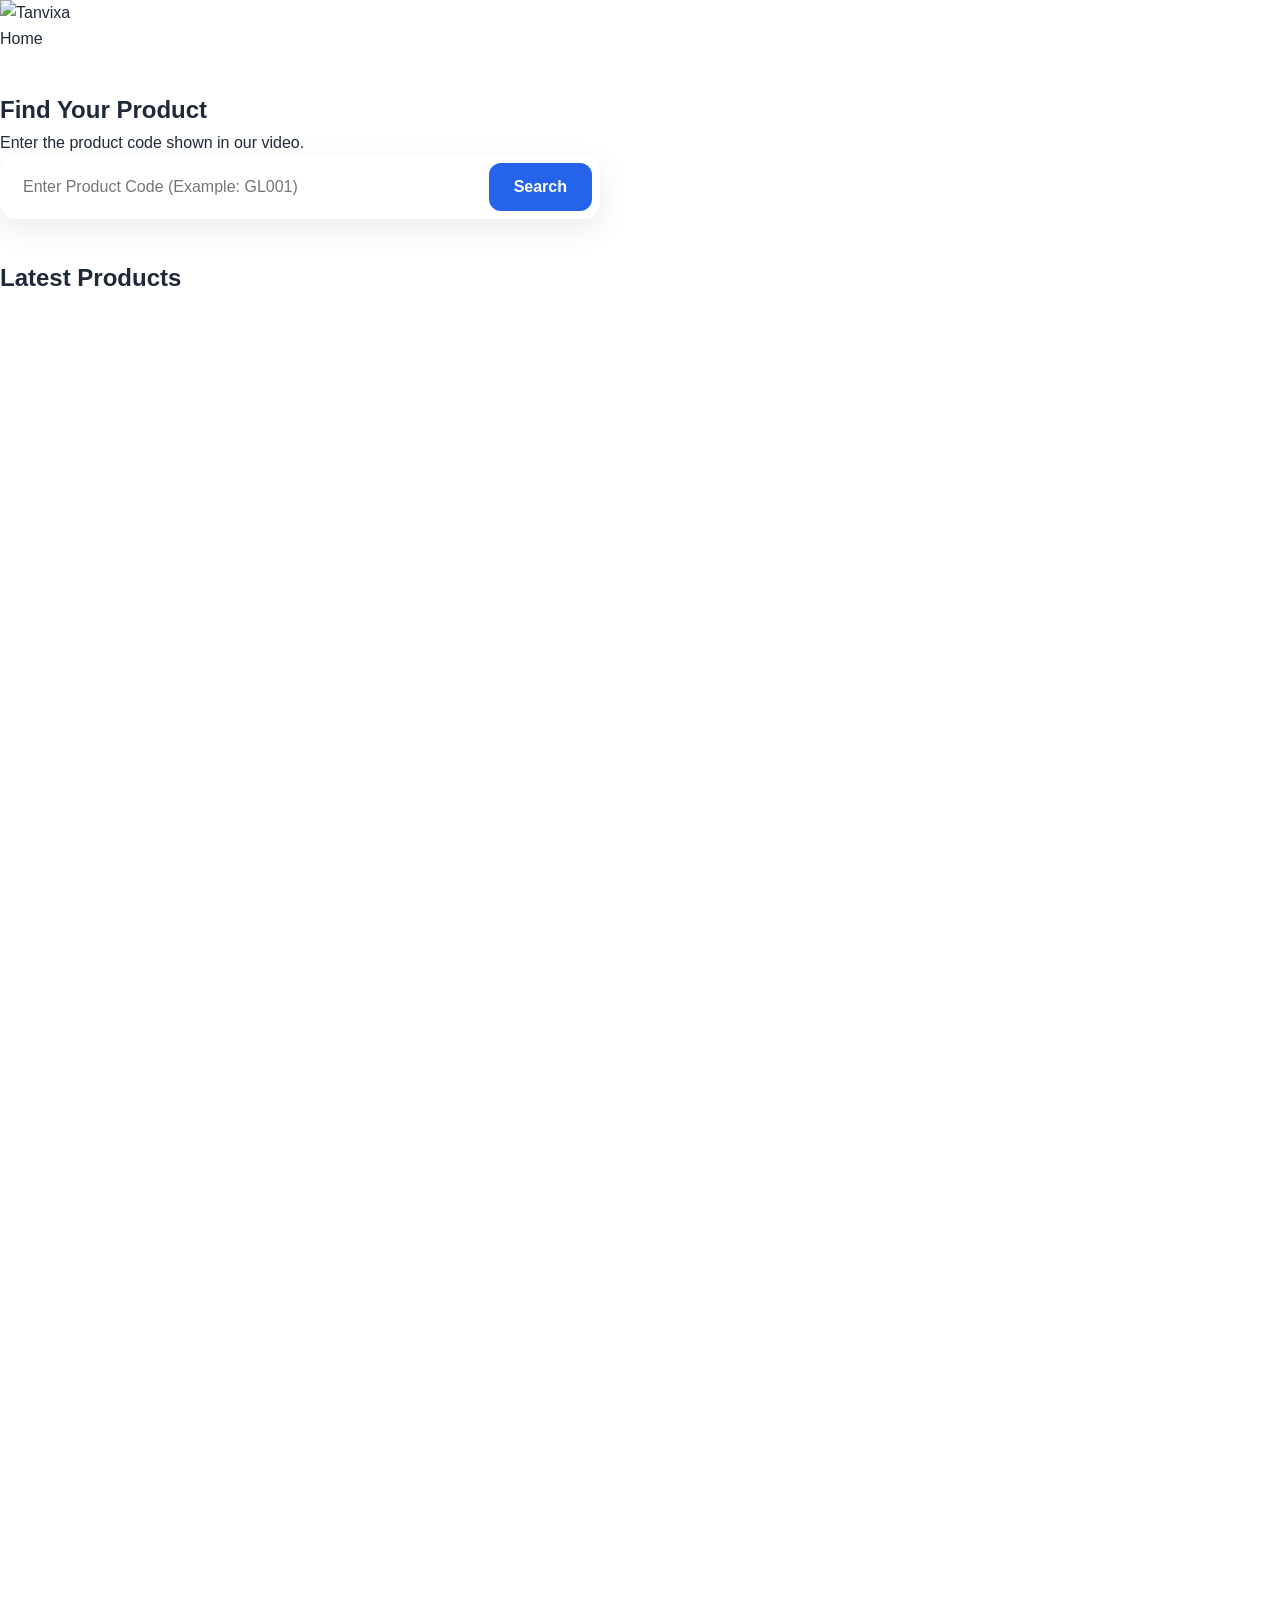
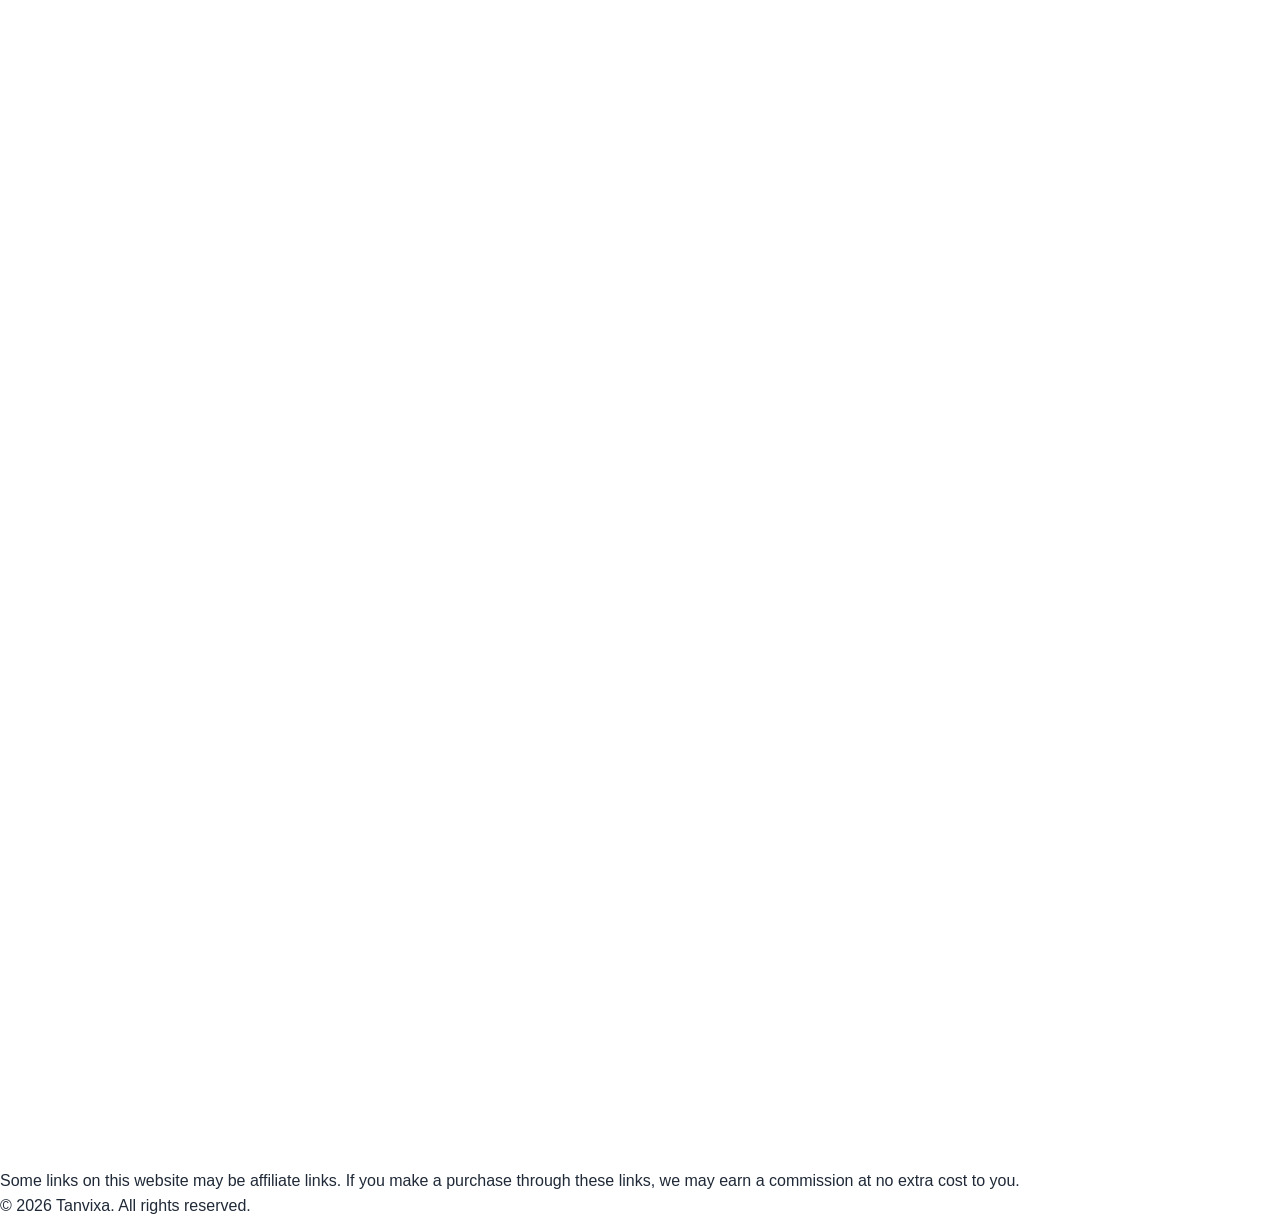
==== commit 0bbb4b0b: "Refactor HTML structure and update attributes" ====
--- a/index.html
+++ b/index.html
@@ -1,126 +1,142 @@
 <!DOCTYPE html>
 <html lang="en">
 <head>
+
     <meta charset="UTF-8">
 
-    <meta name="viewport"
-          content="width=device-width, initial-scale=1.0">
+    <meta
+        name="viewport"
+        content="width=device-width, initial-scale=1.0"
+    >
 
-    <meta name="description"
-          content="Find Tanvixa gadget products quickly using the product code shown in our videos.">
+    <meta
+        name="description"
+        content="Find Tanvixa products using the product code shown in our videos."
+    >
 
-    <meta name="robots" content="index, follow">
+    <meta
+        name="robots"
+        content="index, follow"
+    >
 
     <title>Tanvixa — Find Your Product</title>
 
-    <link rel="stylesheet" href="style.css">
+    <link
+        rel="stylesheet"
+        href="./style.css"
+    >
 
-    <link rel="icon" href="images/tanvixalogo.jpg">
+    <link
+        rel="icon"
+        href="./images/tanvixalogo.jpg"
+    >
+
 </head>
 
 <body>
 
-    <!-- HEADER -->
-    <header class="site-header">
+<header class="site-header">
 
-        <div class="header-container">
+    <div class="header-container">
 
-            <a href="index.html" class="logo-link">
-                <img
-                    src="images/tanvixalogo.jpg"
-                    alt="Tanvixa"
-                    class="site-logo"
+        <a
+            href="./index.html"
+            class="logo-link"
+        >
+            <img
+                src="./images/tanvixalogo.jpg"
+                alt="Tanvixa"
+                class="site-logo"
+            >
+        </a>
+
+        <nav class="main-nav">
+            <a href="./index.html">
+                Home
+            </a>
+        </nav>
+
+    </div>
+
+</header>
+
+
+<main class="main-content">
+
+    <section class="search-section">
+
+        <div class="search-container">
+
+            <h1>
+                Find Your Product
+            </h1>
+
+            <p class="search-subtitle">
+                Enter the product code shown in our video.
+            </p>
+
+
+            <div class="search-box">
+
+                <input
+                    type="text"
+                    id="productCode"
+                    placeholder="Enter Product Code (Example: GL001)"
+                    autocomplete="off"
+                    spellcheck="false"
                 >
-            </a>
 
-            <nav class="main-nav">
-                <a href="index.html">Home</a>
-            </nav>
+                <button
+                    type="button"
+                    id="searchButton"
+                >
+                    Search
+                </button>
+
+            </div>
+
+
+            <div
+                id="searchMessage"
+                class="search-message"
+                aria-live="polite"
+            ></div>
 
         </div>
 
-    </header>
+    </section>
 
 
-    <!-- MAIN -->
-    <main class="main-content">
-
-        <section class="search-section">
-
-            <div class="search-container">
-
-                <h1>Find Your Product</h1>
-
-                <p class="search-subtitle">
-                    Enter the product code shown in our video.
-                </p>
+    <section
+        id="searchResult"
+        class="product-result"
+    ></section>
 
 
-                <div class="search-box">
+    <section
+        id="recentProducts"
+        class="recent-products"
+    ></section>
 
-                    <input
-                        type="text"
-                        id="productCode"
-                        placeholder="Enter Product Code (Example: GL001)"
-                        autocomplete="off"
-                        spellcheck="false"
-                    >
-
-                    <button
-                        type="button"
-                        id="searchButton"
-                        onclick="searchProduct()"
-                    >
-                        Search
-                    </button>
-
-                </div>
+</main>
 
 
-                <div
-                    id="searchMessage"
-                    class="search-message"
-                    aria-live="polite"
-                ></div>
+<footer class="site-footer">
 
-            </div>
+    <p>
+        Some links on this website may be affiliate links.
+        If you make a purchase through these links, we may earn
+        a commission at no extra cost to you.
+    </p>
 
-        </section>
+    <p>
+        © 2026 Tanvixa. All rights reserved.
+    </p>
+
+</footer>
 
 
-        <!-- SEARCH RESULT -->
-        <section
-            id="searchResult"
-            class="product-result"
-        ></section>
-
-
-        <!-- RECENT PRODUCTS -->
-        <section
-            id="recentProducts"
-            class="recent-products"
-        ></section>
-
-    </main>
-
-
-    <!-- FOOTER -->
-    <footer class="site-footer">
-
-        <p>
-            Some links on this website may be affiliate links.
-            If you make a purchase through these links, we may earn
-            a commission at no extra cost to you.
-        </p>
-
-        <p>
-            © 2026 Tanvixa. All rights reserved.
-        </p>
-
-    </footer>
-
-
-    <script src="script.js" defer></script>
+<script src="./script.js" defer></script>
 
 </body>
 </html>
